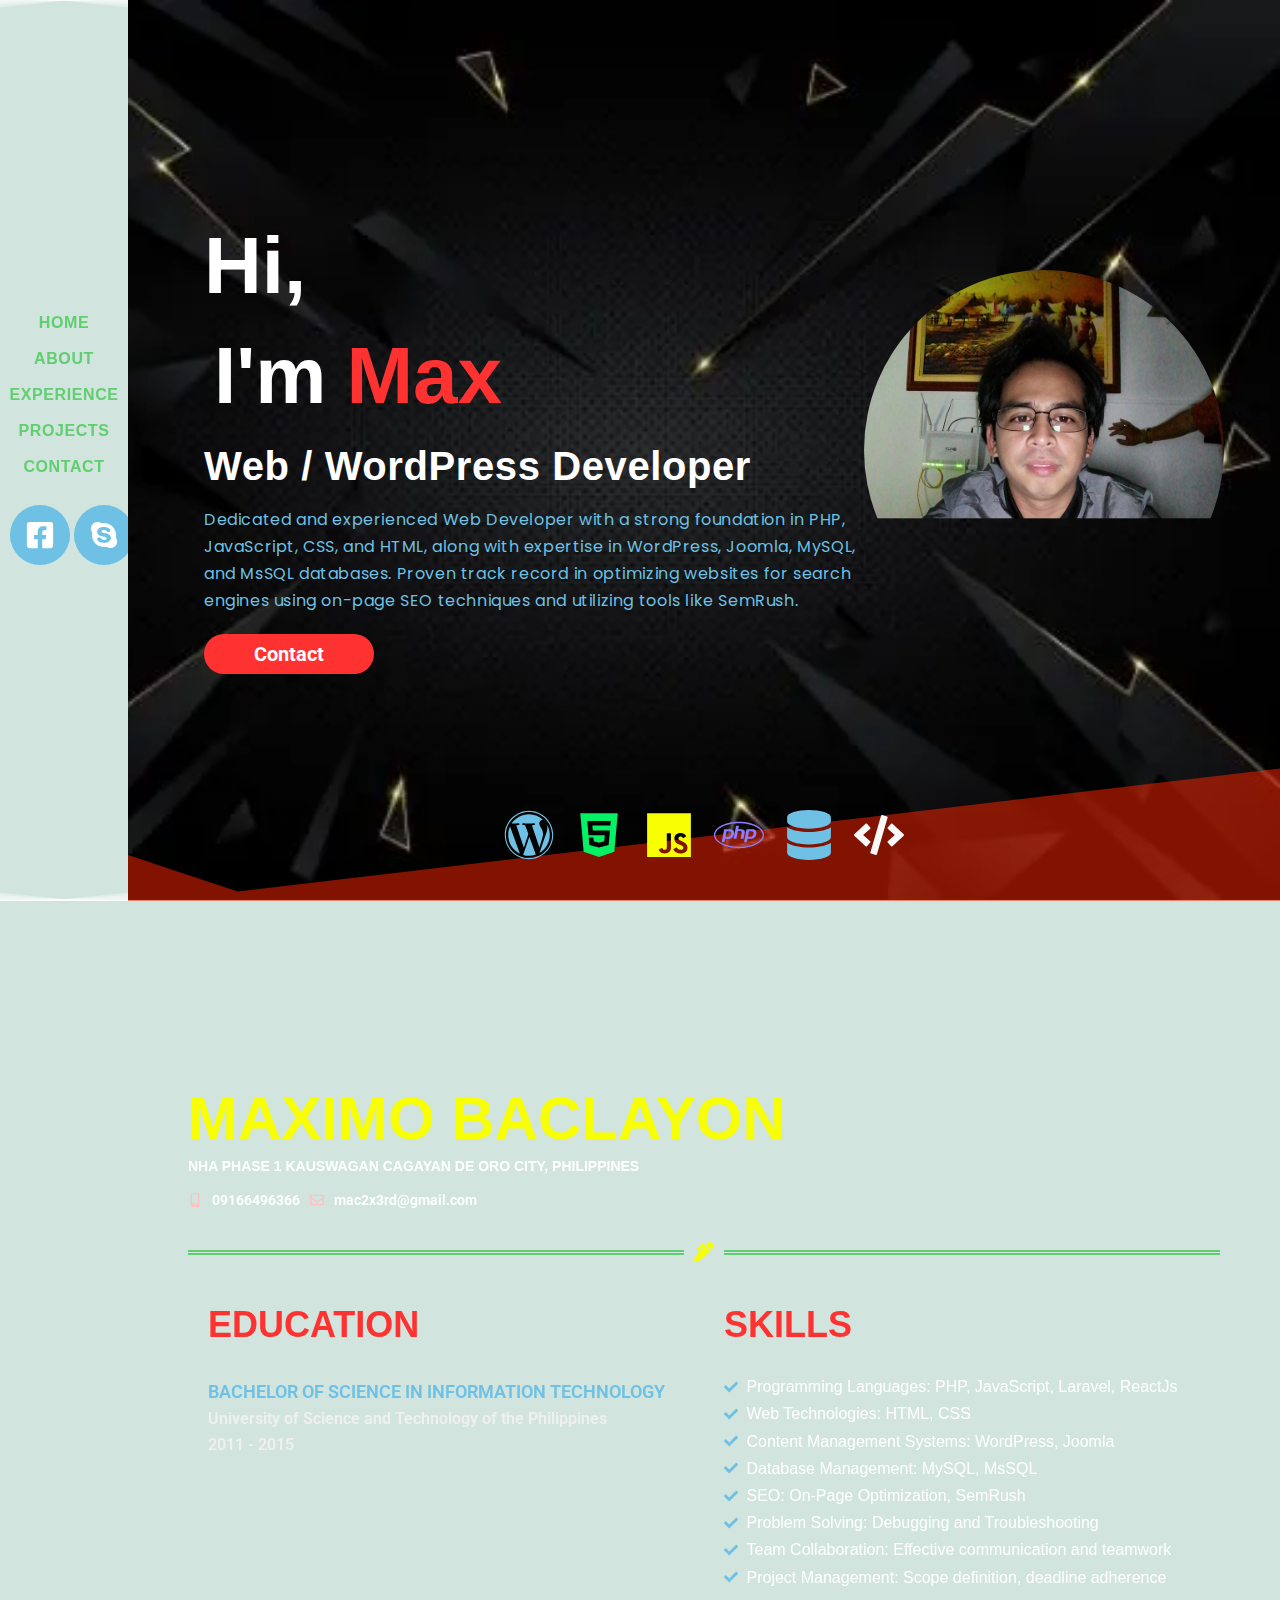
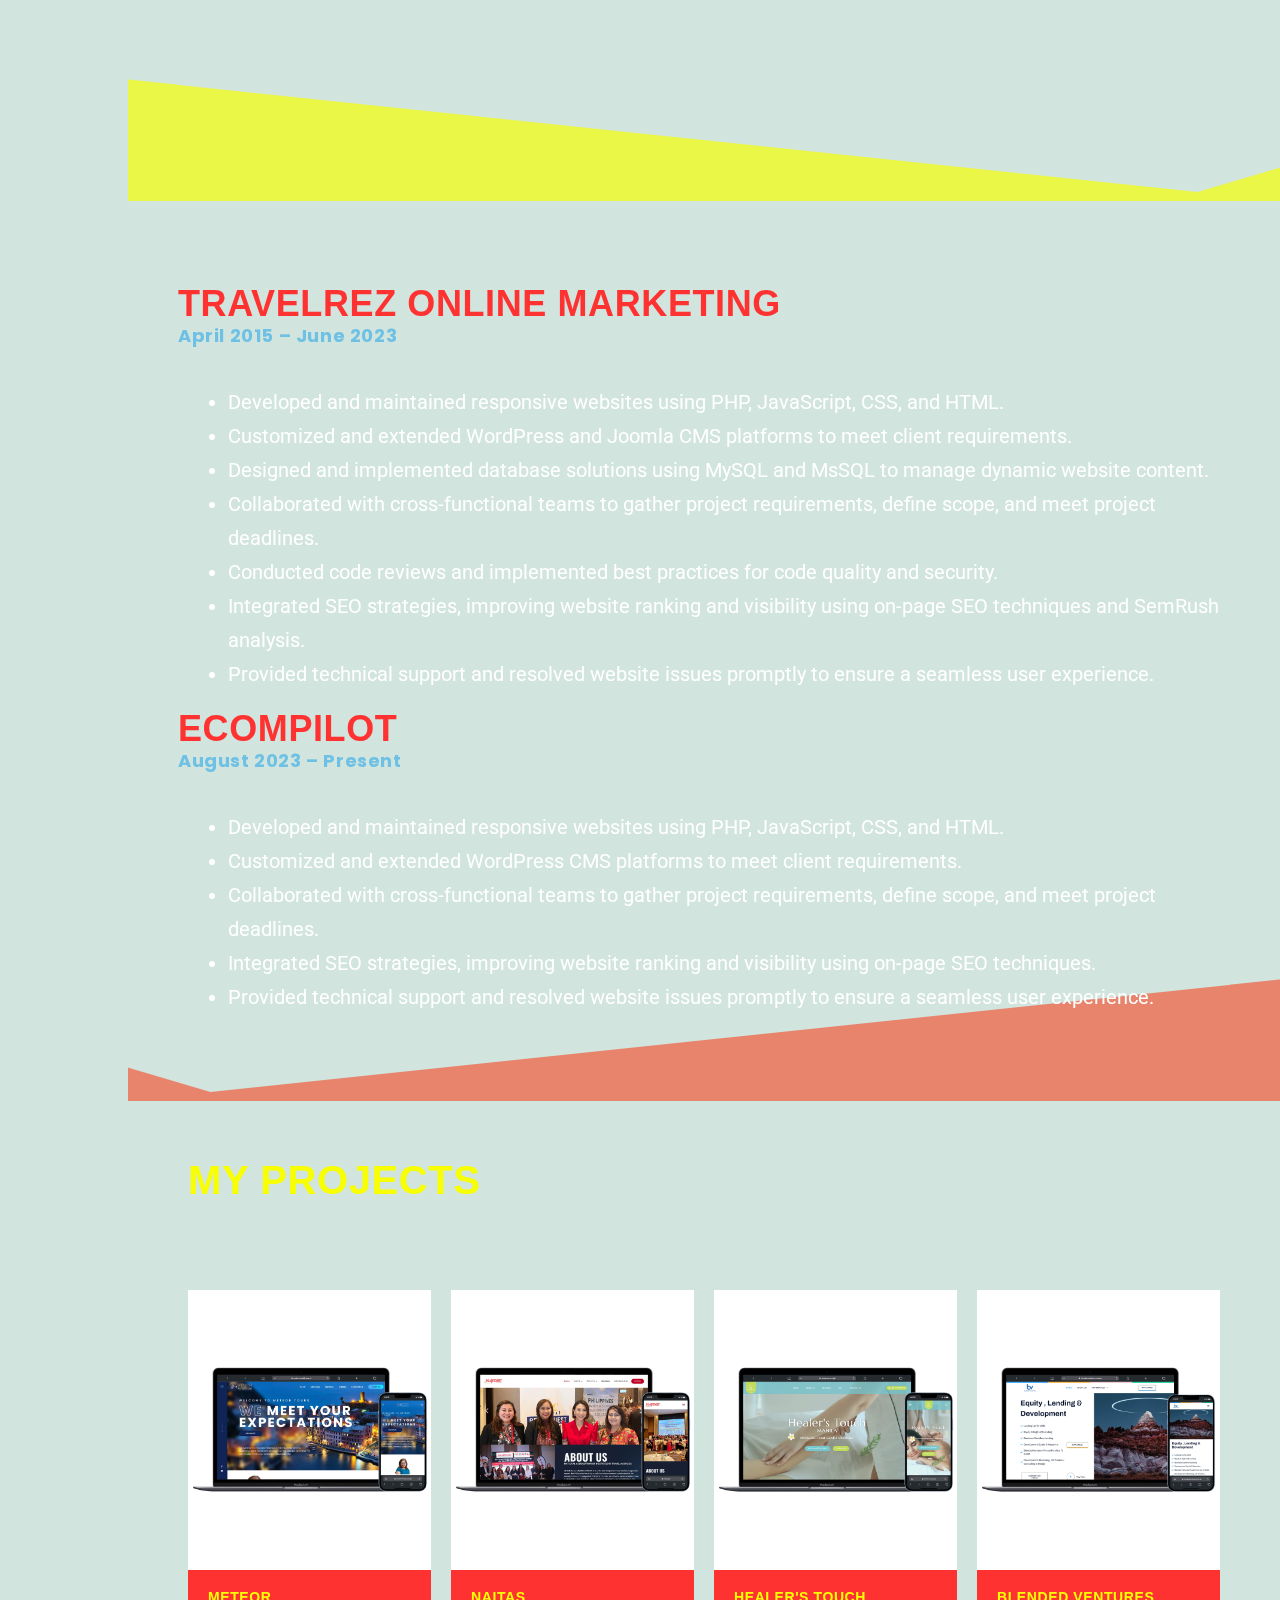
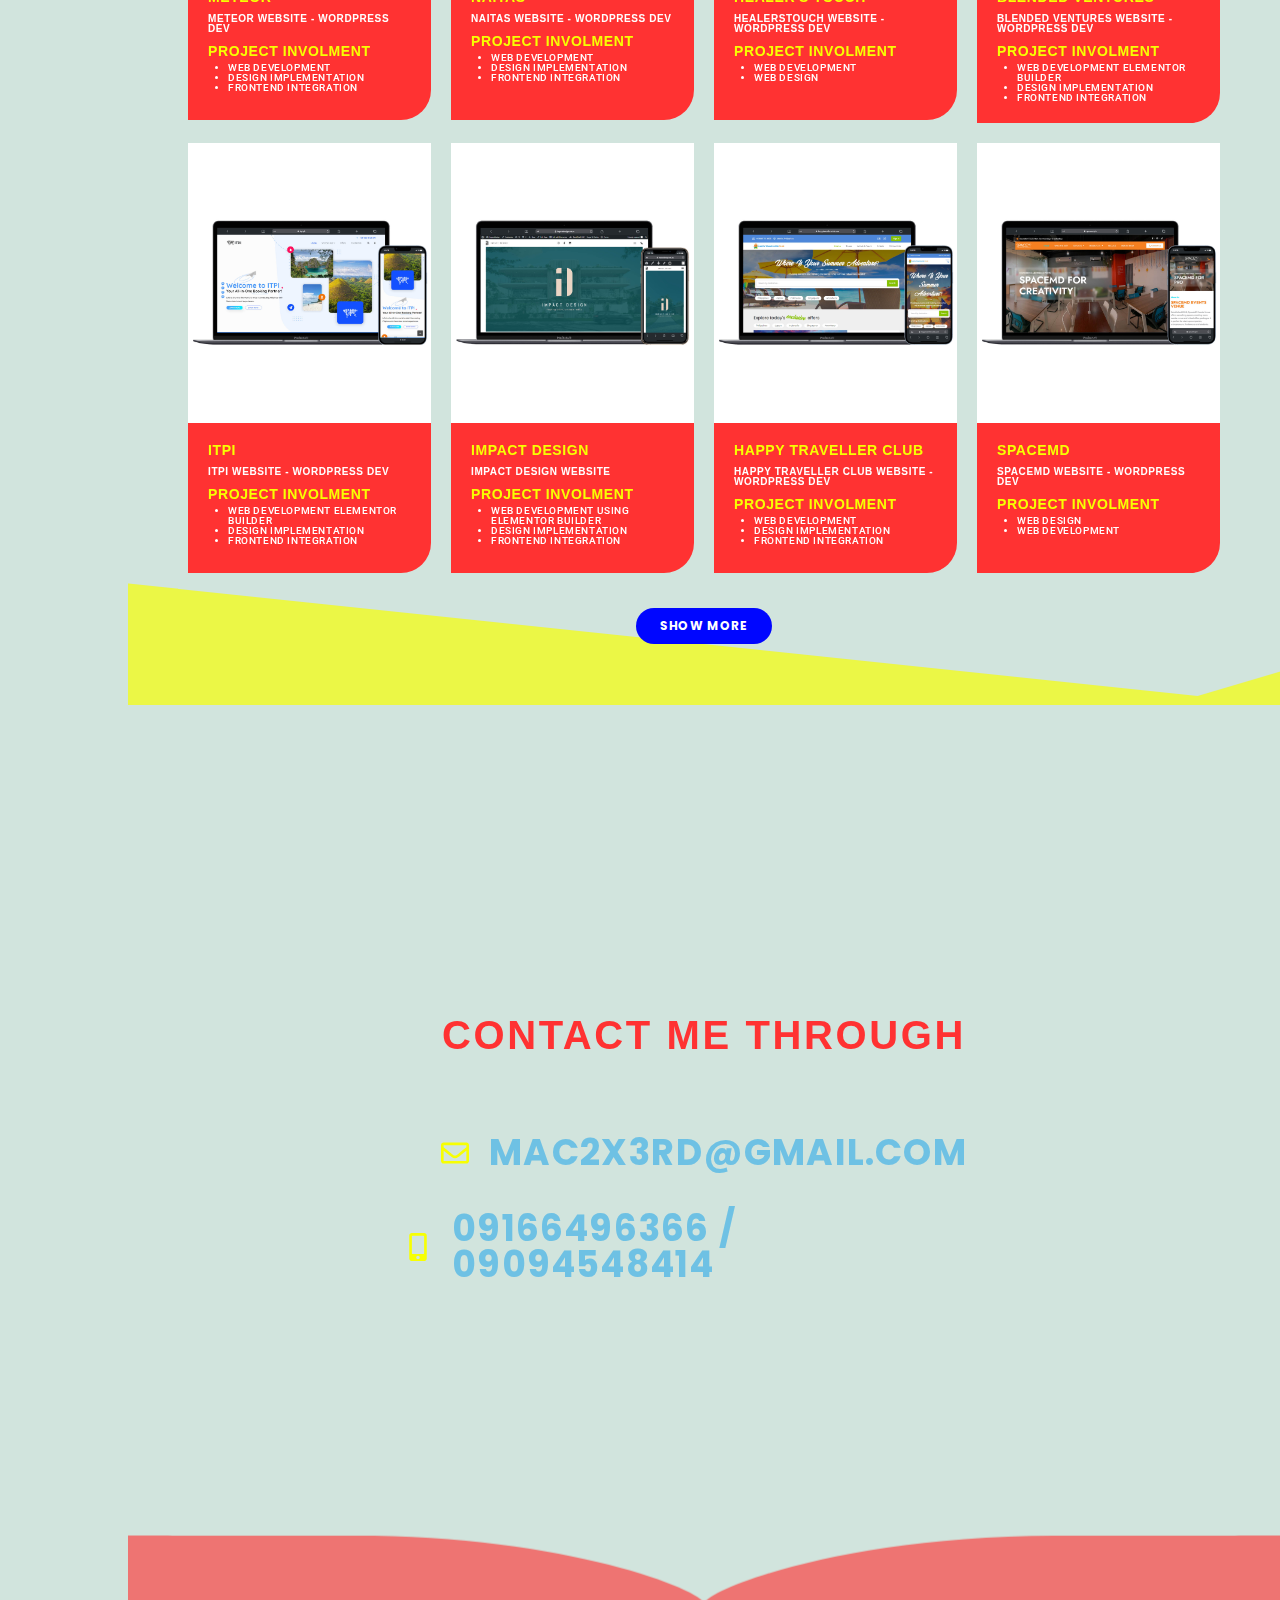
==== index.html @ f0273a4c "test1" ====
<!DOCTYPE html>
<html lang="en-US">
<head>
	<meta charset="UTF-8">
		<title>My Portfolio</title>
<meta name="robots" content="max-image-preview:large">
<link rel="alternate" type="application/rss+xml" title="My Portfolio &raquo; Feed" href="/feed/">
<link rel="alternate" type="application/rss+xml" title="My Portfolio &raquo; Comments Feed" href="/comments/feed/">
<link rel="alternate" type="application/rss+xml" title="My Portfolio &raquo; Homepage Comments Feed" href="/sample-page/feed/">
<script>
window._wpemojiSettings = {"baseUrl":"https:\/\/s.w.org\/images\/core\/emoji\/14.0.0\/72x72\/","ext":".png","svgUrl":"https:\/\/s.w.org\/images\/core\/emoji\/14.0.0\/svg\/","svgExt":".svg","source":{"concatemoji":"\/portfolio/wp-includes\/js\/wp-emoji-release.min.js?ver=6.4.3"}};
/*! This file is auto-generated */
!function(i,n){var o,s,e;function c(e){try{var t={supportTests:e,timestamp:(new Date).valueOf()};sessionStorage.setItem(o,JSON.stringify(t))}catch(e){}}function p(e,t,n){e.clearRect(0,0,e.canvas.width,e.canvas.height),e.fillText(t,0,0);var t=new Uint32Array(e.getImageData(0,0,e.canvas.width,e.canvas.height).data),r=(e.clearRect(0,0,e.canvas.width,e.canvas.height),e.fillText(n,0,0),new Uint32Array(e.getImageData(0,0,e.canvas.width,e.canvas.height).data));return t.every(function(e,t){return e===r[t]})}function u(e,t,n){switch(t){case"flag":return n(e,"🏳️‍⚧️","🏳️​⚧️")?!1:!n(e,"🇺🇳","🇺​🇳")&&!n(e,"🏴󠁧󠁢󠁥󠁮󠁧󠁿","🏴​󠁧​󠁢​󠁥​󠁮​󠁧​󠁿");case"emoji":return!n(e,"🫱🏻‍🫲🏿","🫱🏻​🫲🏿")}return!1}function f(e,t,n){var r="undefined"!=typeof WorkerGlobalScope&&self instanceof WorkerGlobalScope?new OffscreenCanvas(300,150):i.createElement("canvas"),a=r.getContext("2d",{willReadFrequently:!0}),o=(a.textBaseline="top",a.font="600 32px Arial",{});return e.forEach(function(e){o[e]=t(a,e,n)}),o}function t(e){var t=i.createElement("script");t.src=e,t.defer=!0,i.head.appendChild(t)}"undefined"!=typeof Promise&&(o="wpEmojiSettingsSupports",s=["flag","emoji"],n.supports={everything:!0,everythingExceptFlag:!0},e=new Promise(function(e){i.addEventListener("DOMContentLoaded",e,{once:!0})}),new Promise(function(t){var n=function(){try{var e=JSON.parse(sessionStorage.getItem(o));if("object"==typeof e&&"number"==typeof e.timestamp&&(new Date).valueOf()<e.timestamp+604800&&"object"==typeof e.supportTests)return e.supportTests}catch(e){}return null}();if(!n){if("undefined"!=typeof Worker&&"undefined"!=typeof OffscreenCanvas&&"undefined"!=typeof URL&&URL.createObjectURL&&"undefined"!=typeof Blob)try{var e="postMessage("+f.toString()+"("+[JSON.stringify(s),u.toString(),p.toString()].join(",")+"));",r=new Blob([e],{type:"text/javascript"}),a=new Worker(URL.createObjectURL(r),{name:"wpTestEmojiSupports"});return void(a.onmessage=function(e){c(n=e.data),a.terminate(),t(n)})}catch(e){}c(n=f(s,u,p))}t(n)}).then(function(e){for(var t in e)n.supports[t]=e[t],n.supports.everything=n.supports.everything&&n.supports[t],"flag"!==t&&(n.supports.everythingExceptFlag=n.supports.everythingExceptFlag&&n.supports[t]);n.supports.everythingExceptFlag=n.supports.everythingExceptFlag&&!n.supports.flag,n.DOMReady=!1,n.readyCallback=function(){n.DOMReady=!0}}).then(function(){return e}).then(function(){var e;n.supports.everything||(n.readyCallback(),(e=n.source||{}).concatemoji?t(e.concatemoji):e.wpemoji&&e.twemoji&&(t(e.twemoji),t(e.wpemoji)))}))}((window,document),window._wpemojiSettings);
</script>
<style id="wp-emoji-styles-inline-css">img.wp-smiley, img.emoji {
		display: inline !important;
		border: none !important;
		box-shadow: none !important;
		height: 1em !important;
		width: 1em !important;
		margin: 0 0.07em !important;
		vertical-align: -0.1em !important;
		background: none !important;
		padding: 0 !important;
	}</style>
<link rel="stylesheet" id="twenty-twenty-one-custom-color-overrides-css" href="/portfolio/wp-content/themes/twentytwentyone/assets/css/custom-color-overrides.css?ver=2.1" media="all">
<style id="classic-theme-styles-inline-css">/*! This file is auto-generated */
.wp-block-button__link{color:#fff;background-color:#32373c;border-radius:9999px;box-shadow:none;text-decoration:none;padding:calc(.667em + 2px) calc(1.333em + 2px);font-size:1.125em}.wp-block-file__button{background:#32373c;color:#fff;text-decoration:none}</style>
<style id="global-styles-inline-css">body{--wp--preset--color--black: #000000;--wp--preset--color--cyan-bluish-gray: #abb8c3;--wp--preset--color--white: #FFFFFF;--wp--preset--color--pale-pink: #f78da7;--wp--preset--color--vivid-red: #cf2e2e;--wp--preset--color--luminous-vivid-orange: #ff6900;--wp--preset--color--luminous-vivid-amber: #fcb900;--wp--preset--color--light-green-cyan: #7bdcb5;--wp--preset--color--vivid-green-cyan: #00d084;--wp--preset--color--pale-cyan-blue: #8ed1fc;--wp--preset--color--vivid-cyan-blue: #0693e3;--wp--preset--color--vivid-purple: #9b51e0;--wp--preset--color--dark-gray: #28303D;--wp--preset--color--gray: #39414D;--wp--preset--color--green: #D1E4DD;--wp--preset--color--blue: #D1DFE4;--wp--preset--color--purple: #D1D1E4;--wp--preset--color--red: #E4D1D1;--wp--preset--color--orange: #E4DAD1;--wp--preset--color--yellow: #EEEADD;--wp--preset--gradient--vivid-cyan-blue-to-vivid-purple: linear-gradient(135deg,rgba(6,147,227,1) 0%,rgb(155,81,224) 100%);--wp--preset--gradient--light-green-cyan-to-vivid-green-cyan: linear-gradient(135deg,rgb(122,220,180) 0%,rgb(0,208,130) 100%);--wp--preset--gradient--luminous-vivid-amber-to-luminous-vivid-orange: linear-gradient(135deg,rgba(252,185,0,1) 0%,rgba(255,105,0,1) 100%);--wp--preset--gradient--luminous-vivid-orange-to-vivid-red: linear-gradient(135deg,rgba(255,105,0,1) 0%,rgb(207,46,46) 100%);--wp--preset--gradient--very-light-gray-to-cyan-bluish-gray: linear-gradient(135deg,rgb(238,238,238) 0%,rgb(169,184,195) 100%);--wp--preset--gradient--cool-to-warm-spectrum: linear-gradient(135deg,rgb(74,234,220) 0%,rgb(151,120,209) 20%,rgb(207,42,186) 40%,rgb(238,44,130) 60%,rgb(251,105,98) 80%,rgb(254,248,76) 100%);--wp--preset--gradient--blush-light-purple: linear-gradient(135deg,rgb(255,206,236) 0%,rgb(152,150,240) 100%);--wp--preset--gradient--blush-bordeaux: linear-gradient(135deg,rgb(254,205,165) 0%,rgb(254,45,45) 50%,rgb(107,0,62) 100%);--wp--preset--gradient--luminous-dusk: linear-gradient(135deg,rgb(255,203,112) 0%,rgb(199,81,192) 50%,rgb(65,88,208) 100%);--wp--preset--gradient--pale-ocean: linear-gradient(135deg,rgb(255,245,203) 0%,rgb(182,227,212) 50%,rgb(51,167,181) 100%);--wp--preset--gradient--electric-grass: linear-gradient(135deg,rgb(202,248,128) 0%,rgb(113,206,126) 100%);--wp--preset--gradient--midnight: linear-gradient(135deg,rgb(2,3,129) 0%,rgb(40,116,252) 100%);--wp--preset--gradient--purple-to-yellow: linear-gradient(160deg, #D1D1E4 0%, #EEEADD 100%);--wp--preset--gradient--yellow-to-purple: linear-gradient(160deg, #EEEADD 0%, #D1D1E4 100%);--wp--preset--gradient--green-to-yellow: linear-gradient(160deg, #D1E4DD 0%, #EEEADD 100%);--wp--preset--gradient--yellow-to-green: linear-gradient(160deg, #EEEADD 0%, #D1E4DD 100%);--wp--preset--gradient--red-to-yellow: linear-gradient(160deg, #E4D1D1 0%, #EEEADD 100%);--wp--preset--gradient--yellow-to-red: linear-gradient(160deg, #EEEADD 0%, #E4D1D1 100%);--wp--preset--gradient--purple-to-red: linear-gradient(160deg, #D1D1E4 0%, #E4D1D1 100%);--wp--preset--gradient--red-to-purple: linear-gradient(160deg, #E4D1D1 0%, #D1D1E4 100%);--wp--preset--font-size--small: 18px;--wp--preset--font-size--medium: 20px;--wp--preset--font-size--large: 24px;--wp--preset--font-size--x-large: 42px;--wp--preset--font-size--extra-small: 16px;--wp--preset--font-size--normal: 20px;--wp--preset--font-size--extra-large: 40px;--wp--preset--font-size--huge: 96px;--wp--preset--font-size--gigantic: 144px;--wp--preset--spacing--20: 0.44rem;--wp--preset--spacing--30: 0.67rem;--wp--preset--spacing--40: 1rem;--wp--preset--spacing--50: 1.5rem;--wp--preset--spacing--60: 2.25rem;--wp--preset--spacing--70: 3.38rem;--wp--preset--spacing--80: 5.06rem;--wp--preset--shadow--natural: 6px 6px 9px rgba(0, 0, 0, 0.2);--wp--preset--shadow--deep: 12px 12px 50px rgba(0, 0, 0, 0.4);--wp--preset--shadow--sharp: 6px 6px 0px rgba(0, 0, 0, 0.2);--wp--preset--shadow--outlined: 6px 6px 0px -3px rgba(255, 255, 255, 1), 6px 6px rgba(0, 0, 0, 1);--wp--preset--shadow--crisp: 6px 6px 0px rgba(0, 0, 0, 1);}:where(.is-layout-flex){gap: 0.5em;}:where(.is-layout-grid){gap: 0.5em;}body .is-layout-flow > .alignleft{float: left;margin-inline-start: 0;margin-inline-end: 2em;}body .is-layout-flow > .alignright{float: right;margin-inline-start: 2em;margin-inline-end: 0;}body .is-layout-flow > .aligncenter{margin-left: auto !important;margin-right: auto !important;}body .is-layout-constrained > .alignleft{float: left;margin-inline-start: 0;margin-inline-end: 2em;}body .is-layout-constrained > .alignright{float: right;margin-inline-start: 2em;margin-inline-end: 0;}body .is-layout-constrained > .aligncenter{margin-left: auto !important;margin-right: auto !important;}body .is-layout-constrained > :where(:not(.alignleft):not(.alignright):not(.alignfull)){max-width: var(--wp--style--global--content-size);margin-left: auto !important;margin-right: auto !important;}body .is-layout-constrained > .alignwide{max-width: var(--wp--style--global--wide-size);}body .is-layout-flex{display: flex;}body .is-layout-flex{flex-wrap: wrap;align-items: center;}body .is-layout-flex > *{margin: 0;}body .is-layout-grid{display: grid;}body .is-layout-grid > *{margin: 0;}:where(.wp-block-columns.is-layout-flex){gap: 2em;}:where(.wp-block-columns.is-layout-grid){gap: 2em;}:where(.wp-block-post-template.is-layout-flex){gap: 1.25em;}:where(.wp-block-post-template.is-layout-grid){gap: 1.25em;}.has-black-color{color: var(--wp--preset--color--black) !important;}.has-cyan-bluish-gray-color{color: var(--wp--preset--color--cyan-bluish-gray) !important;}.has-white-color{color: var(--wp--preset--color--white) !important;}.has-pale-pink-color{color: var(--wp--preset--color--pale-pink) !important;}.has-vivid-red-color{color: var(--wp--preset--color--vivid-red) !important;}.has-luminous-vivid-orange-color{color: var(--wp--preset--color--luminous-vivid-orange) !important;}.has-luminous-vivid-amber-color{color: var(--wp--preset--color--luminous-vivid-amber) !important;}.has-light-green-cyan-color{color: var(--wp--preset--color--light-green-cyan) !important;}.has-vivid-green-cyan-color{color: var(--wp--preset--color--vivid-green-cyan) !important;}.has-pale-cyan-blue-color{color: var(--wp--preset--color--pale-cyan-blue) !important;}.has-vivid-cyan-blue-color{color: var(--wp--preset--color--vivid-cyan-blue) !important;}.has-vivid-purple-color{color: var(--wp--preset--color--vivid-purple) !important;}.has-black-background-color{background-color: var(--wp--preset--color--black) !important;}.has-cyan-bluish-gray-background-color{background-color: var(--wp--preset--color--cyan-bluish-gray) !important;}.has-white-background-color{background-color: var(--wp--preset--color--white) !important;}.has-pale-pink-background-color{background-color: var(--wp--preset--color--pale-pink) !important;}.has-vivid-red-background-color{background-color: var(--wp--preset--color--vivid-red) !important;}.has-luminous-vivid-orange-background-color{background-color: var(--wp--preset--color--luminous-vivid-orange) !important;}.has-luminous-vivid-amber-background-color{background-color: var(--wp--preset--color--luminous-vivid-amber) !important;}.has-light-green-cyan-background-color{background-color: var(--wp--preset--color--light-green-cyan) !important;}.has-vivid-green-cyan-background-color{background-color: var(--wp--preset--color--vivid-green-cyan) !important;}.has-pale-cyan-blue-background-color{background-color: var(--wp--preset--color--pale-cyan-blue) !important;}.has-vivid-cyan-blue-background-color{background-color: var(--wp--preset--color--vivid-cyan-blue) !important;}.has-vivid-purple-background-color{background-color: var(--wp--preset--color--vivid-purple) !important;}.has-black-border-color{border-color: var(--wp--preset--color--black) !important;}.has-cyan-bluish-gray-border-color{border-color: var(--wp--preset--color--cyan-bluish-gray) !important;}.has-white-border-color{border-color: var(--wp--preset--color--white) !important;}.has-pale-pink-border-color{border-color: var(--wp--preset--color--pale-pink) !important;}.has-vivid-red-border-color{border-color: var(--wp--preset--color--vivid-red) !important;}.has-luminous-vivid-orange-border-color{border-color: var(--wp--preset--color--luminous-vivid-orange) !important;}.has-luminous-vivid-amber-border-color{border-color: var(--wp--preset--color--luminous-vivid-amber) !important;}.has-light-green-cyan-border-color{border-color: var(--wp--preset--color--light-green-cyan) !important;}.has-vivid-green-cyan-border-color{border-color: var(--wp--preset--color--vivid-green-cyan) !important;}.has-pale-cyan-blue-border-color{border-color: var(--wp--preset--color--pale-cyan-blue) !important;}.has-vivid-cyan-blue-border-color{border-color: var(--wp--preset--color--vivid-cyan-blue) !important;}.has-vivid-purple-border-color{border-color: var(--wp--preset--color--vivid-purple) !important;}.has-vivid-cyan-blue-to-vivid-purple-gradient-background{background: var(--wp--preset--gradient--vivid-cyan-blue-to-vivid-purple) !important;}.has-light-green-cyan-to-vivid-green-cyan-gradient-background{background: var(--wp--preset--gradient--light-green-cyan-to-vivid-green-cyan) !important;}.has-luminous-vivid-amber-to-luminous-vivid-orange-gradient-background{background: var(--wp--preset--gradient--luminous-vivid-amber-to-luminous-vivid-orange) !important;}.has-luminous-vivid-orange-to-vivid-red-gradient-background{background: var(--wp--preset--gradient--luminous-vivid-orange-to-vivid-red) !important;}.has-very-light-gray-to-cyan-bluish-gray-gradient-background{background: var(--wp--preset--gradient--very-light-gray-to-cyan-bluish-gray) !important;}.has-cool-to-warm-spectrum-gradient-background{background: var(--wp--preset--gradient--cool-to-warm-spectrum) !important;}.has-blush-light-purple-gradient-background{background: var(--wp--preset--gradient--blush-light-purple) !important;}.has-blush-bordeaux-gradient-background{background: var(--wp--preset--gradient--blush-bordeaux) !important;}.has-luminous-dusk-gradient-background{background: var(--wp--preset--gradient--luminous-dusk) !important;}.has-pale-ocean-gradient-background{background: var(--wp--preset--gradient--pale-ocean) !important;}.has-electric-grass-gradient-background{background: var(--wp--preset--gradient--electric-grass) !important;}.has-midnight-gradient-background{background: var(--wp--preset--gradient--midnight) !important;}.has-small-font-size{font-size: var(--wp--preset--font-size--small) !important;}.has-medium-font-size{font-size: var(--wp--preset--font-size--medium) !important;}.has-large-font-size{font-size: var(--wp--preset--font-size--large) !important;}.has-x-large-font-size{font-size: var(--wp--preset--font-size--x-large) !important;}
.wp-block-navigation a:where(:not(.wp-element-button)){color: inherit;}
:where(.wp-block-post-template.is-layout-flex){gap: 1.25em;}:where(.wp-block-post-template.is-layout-grid){gap: 1.25em;}
:where(.wp-block-columns.is-layout-flex){gap: 2em;}:where(.wp-block-columns.is-layout-grid){gap: 2em;}
.wp-block-pullquote{font-size: 1.5em;line-height: 1.6;}</style>
<link rel="stylesheet" id="twenty-twenty-one-style-css" href="/portfolio/wp-content/themes/twentytwentyone/style.css?ver=2.1" media="all">
<link rel="stylesheet" id="twenty-twenty-one-print-style-css" href="/portfolio/wp-content/themes/twentytwentyone/assets/css/print.css?ver=2.1" media="print">
<link rel="stylesheet" id="elementor-frontend-css" href="/portfolio/wp-content/plugins/elementor/assets/css/frontend-lite.min.css?ver=3.18.3" media="all">
<link rel="stylesheet" id="swiper-css" href="/portfolio/wp-content/plugins/elementor/assets/lib/swiper/v8/css/swiper.min.css?ver=8.4.5" media="all">
<link rel="stylesheet" id="elementor-post-7-css" href="/portfolio/wp-content/uploads/elementor/css/post-7.css?ver=1705901381" media="all">
<link rel="stylesheet" id="elementor-pro-css" href="/portfolio/wp-content/plugins/elementor-pro/assets/css/frontend-lite.min.css?ver=3.17.1" media="all">
<link rel="stylesheet" id="elementor-global-css" href="/portfolio/wp-content/uploads/elementor/css/global.css?ver=1705911076" media="all">
<link rel="stylesheet" id="elementor-post-2-css" href="/portfolio/wp-content/uploads/elementor/css/post-2.css?ver=1710572840" media="all">
<link rel="stylesheet" id="eael-general-css" href="/portfolio/wp-content/plugins/essential-addons-for-elementor-lite/assets/front-end/css/view/general.min.css?ver=5.9.7" media="all">
<link rel="stylesheet" id="google-fonts-1-css" href="https://fonts.googleapis.com/css?family=Roboto%3A100%2C100italic%2C200%2C200italic%2C300%2C300italic%2C400%2C400italic%2C500%2C500italic%2C600%2C600italic%2C700%2C700italic%2C800%2C800italic%2C900%2C900italic%7CRoboto+Slab%3A100%2C100italic%2C200%2C200italic%2C300%2C300italic%2C400%2C400italic%2C500%2C500italic%2C600%2C600italic%2C700%2C700italic%2C800%2C800italic%2C900%2C900italic%7CInter%3A100%2C100italic%2C200%2C200italic%2C300%2C300italic%2C400%2C400italic%2C500%2C500italic%2C600%2C600italic%2C700%2C700italic%2C800%2C800italic%2C900%2C900italic%7CPoppins%3A100%2C100italic%2C200%2C200italic%2C300%2C300italic%2C400%2C400italic%2C500%2C500italic%2C600%2C600italic%2C700%2C700italic%2C800%2C800italic%2C900%2C900italic&#038;display=swap&#038;ver=6.4.3" media="all">
<link rel="preconnect" href="https://fonts.gstatic.com/" crossorigin>
<script src="/portfolio/wp-includes/js/jquery/jquery.min.js?ver=3.7.1" id="jquery-core-js"></script>
<script src="/portfolio/wp-includes/js/jquery/jquery-migrate.min.js?ver=3.4.1" id="jquery-migrate-js"></script>
<link rel="https://api.w.org/" href="/wp-json/">
<link rel="alternate" type="application/json" href="/wp-json/wp/v2/pages/2">
<link rel="EditURI" type="application/rsd+xml" title="RSD" href="/xmlrpc.php?rsd">
<meta name="generator" content="WordPress 6.4.3">
<link rel="canonical" href="/">
<link rel="shortlink" href="/">
<link rel="alternate" type="application/json+oembed" href="/wp-json/oembed/1.0/embed?url=%2F">
<link rel="alternate" type="text/xml+oembed" href="/wp-json/oembed/1.0/embed?url=%2F#038;format=xml">
<link rel="pingback" href="/xmlrpc.php">
<meta name="generator" content="Elementor 3.18.3; features: e_dom_optimization, e_optimized_assets_loading, e_optimized_css_loading, e_font_icon_svg, additional_custom_breakpoints, block_editor_assets_optimize, e_image_loading_optimization; settings: css_print_method-external, google_font-enabled, font_display-swap">
	<meta name="viewport" content="width=device-width, initial-scale=1.0, viewport-fit=cover">
</head>
<body class="home page-template page-template-elementor_canvas page page-id-2 wp-embed-responsive is-light-theme no-js singular elementor-default elementor-template-canvas elementor-kit-7 elementor-page elementor-page-2">
			<div data-elementor-type="wp-page" data-elementor-id="2" class="elementor elementor-2" data-elementor-post-type="page">
							<div class="elementor-element elementor-element-95dad53 e-con-full e-flex e-con e-parent" data-id="95dad53" data-element_type="container" data-settings="{&quot;content_width&quot;:&quot;full&quot;,&quot;background_background&quot;:&quot;classic&quot;}" data-core-v316-plus="true">
		<div class="elementor-element elementor-element-a45e788 e-con-full e-flex e-con e-child" data-id="a45e788" data-element_type="container" data-settings="{&quot;content_width&quot;:&quot;full&quot;,&quot;background_background&quot;:&quot;gradient&quot;,&quot;position&quot;:&quot;fixed&quot;,&quot;shape_divider_top&quot;:&quot;opacity-fan&quot;,&quot;shape_divider_bottom&quot;:&quot;opacity-fan&quot;}">
				<div class="elementor-shape elementor-shape-top" data-negative="false">
			<svg xmlns="http://www.w3.org/2000/svg" viewbox="0 0 283.5 19.6" preserveaspectratio="none">
	<path class="elementor-shape-fill" style="opacity:0.33" d="M0 0L0 18.8 141.8 4.1 283.5 18.8 283.5 0z"></path>
	<path class="elementor-shape-fill" style="opacity:0.33" d="M0 0L0 12.6 141.8 4 283.5 12.6 283.5 0z"></path>
	<path class="elementor-shape-fill" style="opacity:0.33" d="M0 0L0 6.4 141.8 4 283.5 6.4 283.5 0z"></path>
	<path class="elementor-shape-fill" d="M0 0L0 1.2 141.8 4 283.5 1.2 283.5 0z"></path>
</svg>		</div>
				<div class="elementor-shape elementor-shape-bottom" data-negative="false">
			<svg xmlns="http://www.w3.org/2000/svg" viewbox="0 0 283.5 19.6" preserveaspectratio="none">
	<path class="elementor-shape-fill" style="opacity:0.33" d="M0 0L0 18.8 141.8 4.1 283.5 18.8 283.5 0z"></path>
	<path class="elementor-shape-fill" style="opacity:0.33" d="M0 0L0 12.6 141.8 4 283.5 12.6 283.5 0z"></path>
	<path class="elementor-shape-fill" style="opacity:0.33" d="M0 0L0 6.4 141.8 4 283.5 6.4 283.5 0z"></path>
	<path class="elementor-shape-fill" d="M0 0L0 1.2 141.8 4 283.5 1.2 283.5 0z"></path>
</svg>		</div>
		<div class="elementor-element elementor-element-e374dd5 e-flex e-con-boxed e-con e-child" data-id="e374dd5" data-element_type="container" data-settings="{&quot;content_width&quot;:&quot;boxed&quot;}">
					<div class="e-con-inner">
		<div class="elementor-element elementor-element-9988610 e-flex e-con-boxed e-con e-child" data-id="9988610" data-element_type="container" data-settings="{&quot;content_width&quot;:&quot;boxed&quot;}">
					<div class="e-con-inner">
				<div class="elementor-element elementor-element-146cdd7 elementor-widget elementor-widget-heading" data-id="146cdd7" data-element_type="widget" data-widget_type="heading.default">
				<div class="elementor-widget-container">
			<style>/*! elementor - v3.18.0 - 20-12-2023 */
.elementor-heading-title{padding:0;margin:0;line-height:1}.elementor-widget-heading .elementor-heading-title[class*=elementor-size-]>a{color:inherit;font-size:inherit;line-height:inherit}.elementor-widget-heading .elementor-heading-title.elementor-size-small{font-size:15px}.elementor-widget-heading .elementor-heading-title.elementor-size-medium{font-size:19px}.elementor-widget-heading .elementor-heading-title.elementor-size-large{font-size:29px}.elementor-widget-heading .elementor-heading-title.elementor-size-xl{font-size:39px}.elementor-widget-heading .elementor-heading-title.elementor-size-xxl{font-size:59px}</style>
<h2 class="elementor-heading-title elementor-size-default"><a href="#home">Home</a></h2>		</div>
				</div>
				<div class="elementor-element elementor-element-99ca439 elementor-widget elementor-widget-heading" data-id="99ca439" data-element_type="widget" data-widget_type="heading.default">
				<div class="elementor-widget-container">
			<h2 class="elementor-heading-title elementor-size-default"><a href="#about">About</a></h2>		</div>
				</div>
				<div class="elementor-element elementor-element-1981456 elementor-widget elementor-widget-heading" data-id="1981456" data-element_type="widget" data-widget_type="heading.default">
				<div class="elementor-widget-container">
			<h2 class="elementor-heading-title elementor-size-default"><a href="#experience">Experience</a></h2>		</div>
				</div>
				<div class="elementor-element elementor-element-20dfcf9 elementor-widget elementor-widget-heading" data-id="20dfcf9" data-element_type="widget" data-widget_type="heading.default">
				<div class="elementor-widget-container">
			<h2 class="elementor-heading-title elementor-size-default"><a href="#projects">Projects</a></h2>		</div>
				</div>
				<div class="elementor-element elementor-element-c1c0749 elementor-widget elementor-widget-heading" data-id="c1c0749" data-element_type="widget" data-widget_type="heading.default">
				<div class="elementor-widget-container">
			<h2 class="elementor-heading-title elementor-size-default"><a href="#contact">Contact</a></h2>		</div>
				</div>
					</div>
				</div>
		<div class="elementor-element elementor-element-062728b e-flex e-con-boxed e-con e-child" data-id="062728b" data-element_type="container" data-settings="{&quot;content_width&quot;:&quot;boxed&quot;}">
					<div class="e-con-inner">
				<div class="elementor-element elementor-element-5add57a elementor-view-stacked elementor-shape-circle elementor-widget elementor-widget-icon" data-id="5add57a" data-element_type="widget" data-widget_type="icon.default">
				<div class="elementor-widget-container">
					<div class="elementor-icon-wrapper">
			<a class="elementor-icon" href="https://www.facebook.com/mac2x3rd" target="_blank">
			<svg aria-hidden="true" class="e-font-icon-svg e-fab-facebook-square" viewbox="0 0 448 512" xmlns="http://www.w3.org/2000/svg"><path d="M400 32H48A48 48 0 0 0 0 80v352a48 48 0 0 0 48 48h137.25V327.69h-63V256h63v-54.64c0-62.15 37-96.48 93.67-96.48 27.14 0 55.52 4.84 55.52 4.84v61h-31.27c-30.81 0-40.42 19.12-40.42 38.73V256h68.78l-11 71.69h-57.78V480H400a48 48 0 0 0 48-48V80a48 48 0 0 0-48-48z"></path></svg>			</a>
		</div>
				</div>
				</div>
				<div class="elementor-element elementor-element-b06e9a7 elementor-view-stacked elementor-shape-circle elementor-widget elementor-widget-icon" data-id="b06e9a7" data-element_type="widget" data-widget_type="icon.default">
				<div class="elementor-widget-container">
					<div class="elementor-icon-wrapper">
			<a class="elementor-icon" href="https://join.skype.com/invite/yXSuDPi0h4oe">
			<svg aria-hidden="true" class="e-font-icon-svg e-fab-skype" viewbox="0 0 448 512" xmlns="http://www.w3.org/2000/svg"><path d="M424.7 299.8c2.9-14 4.7-28.9 4.7-43.8 0-113.5-91.9-205.3-205.3-205.3-14.9 0-29.7 1.7-43.8 4.7C161.3 40.7 137.7 32 112 32 50.2 32 0 82.2 0 144c0 25.7 8.7 49.3 23.3 68.2-2.9 14-4.7 28.9-4.7 43.8 0 113.5 91.9 205.3 205.3 205.3 14.9 0 29.7-1.7 43.8-4.7 19 14.6 42.6 23.3 68.2 23.3 61.8 0 112-50.2 112-112 .1-25.6-8.6-49.2-23.2-68.1zm-194.6 91.5c-65.6 0-120.5-29.2-120.5-65 0-16 9-30.6 29.5-30.6 31.2 0 34.1 44.9 88.1 44.9 25.7 0 42.3-11.4 42.3-26.3 0-18.7-16-21.6-42-28-62.5-15.4-117.8-22-117.8-87.2 0-59.2 58.6-81.1 109.1-81.1 55.1 0 110.8 21.9 110.8 55.4 0 16.9-11.4 31.8-30.3 31.8-28.3 0-29.2-33.5-75-33.5-25.7 0-42 7-42 22.5 0 19.8 20.8 21.8 69.1 33 41.4 9.3 90.7 26.8 90.7 77.6 0 59.1-57.1 86.5-112 86.5z"></path></svg>			</a>
		</div>
				</div>
				</div>
					</div>
				</div>
					</div>
				</div>
				</div>
		<div class="elementor-element elementor-element-e2e1529 e-con-full e-flex e-con e-child" data-id="e2e1529" data-element_type="container" data-settings="{&quot;content_width&quot;:&quot;full&quot;,&quot;background_background&quot;:&quot;classic&quot;,&quot;position&quot;:&quot;absolute&quot;}">
		<div class="elementor-element elementor-element-2ac7734 e-flex e-con-boxed e-con e-child" data-id="2ac7734" data-element_type="container" id="home" data-settings="{&quot;shape_divider_bottom&quot;:&quot;triangle-asymmetrical&quot;,&quot;shape_divider_bottom_negative&quot;:&quot;yes&quot;,&quot;content_width&quot;:&quot;boxed&quot;}">
					<div class="e-con-inner">
				<div class="elementor-shape elementor-shape-bottom" data-negative="true">
			<svg xmlns="http://www.w3.org/2000/svg" viewbox="0 0 1000 100" preserveaspectratio="none">
	<path class="elementor-shape-fill" d="M737.9,94.7L0,0v100h1000V0L737.9,94.7z"></path>
</svg>		</div>
		<div class="elementor-element elementor-element-c7d2c02 e-con-full e-flex e-con e-child" data-id="c7d2c02" data-element_type="container" data-settings="{&quot;content_width&quot;:&quot;full&quot;}">
		<div class="elementor-element elementor-element-da37c75 e-con-full e-flex e-con e-child" data-id="da37c75" data-element_type="container" data-settings="{&quot;content_width&quot;:&quot;full&quot;}">
		<div class="elementor-element elementor-element-5d89115 e-con-full e-flex e-con e-child" data-id="5d89115" data-element_type="container" data-settings="{&quot;content_width&quot;:&quot;full&quot;}">
				<div class="elementor-element elementor-element-aa93962 elementor-widget elementor-widget-heading" data-id="aa93962" data-element_type="widget" data-widget_type="heading.default">
				<div class="elementor-widget-container">
			<h2 class="elementor-heading-title elementor-size-default">Hi,</h2>		</div>
				</div>
		<div class="elementor-element elementor-element-0f578cf e-flex e-con-boxed e-con e-child" data-id="0f578cf" data-element_type="container" data-settings="{&quot;content_width&quot;:&quot;boxed&quot;}">
					<div class="e-con-inner">
				<div class="elementor-element elementor-element-dd81c6e elementor-widget elementor-widget-heading" data-id="dd81c6e" data-element_type="widget" data-widget_type="heading.default">
				<div class="elementor-widget-container">
			<h2 class="elementor-heading-title elementor-size-default">I'm</h2>		</div>
				</div>
				<div class="elementor-element elementor-element-e82c21e elementor-widget elementor-widget-heading" data-id="e82c21e" data-element_type="widget" data-widget_type="heading.default">
				<div class="elementor-widget-container">
			<h2 class="elementor-heading-title elementor-size-default">Max</h2>		</div>
				</div>
					</div>
				</div>
				<div class="elementor-element elementor-element-50636d3 elementor-widget elementor-widget-heading" data-id="50636d3" data-element_type="widget" data-widget_type="heading.default">
				<div class="elementor-widget-container">
			<h2 class="elementor-heading-title elementor-size-default">Web / WordPress Developer</h2>		</div>
				</div>
				<div class="elementor-element elementor-element-4aadbef elementor-widget elementor-widget-text-editor" data-id="4aadbef" data-element_type="widget" data-widget_type="text-editor.default">
				<div class="elementor-widget-container">
			<style>/*! elementor - v3.18.0 - 20-12-2023 */
.elementor-widget-text-editor.elementor-drop-cap-view-stacked .elementor-drop-cap{background-color:#69727d;color:#fff}.elementor-widget-text-editor.elementor-drop-cap-view-framed .elementor-drop-cap{color:#69727d;border:3px solid;background-color:transparent}.elementor-widget-text-editor:not(.elementor-drop-cap-view-default) .elementor-drop-cap{margin-top:8px}.elementor-widget-text-editor:not(.elementor-drop-cap-view-default) .elementor-drop-cap-letter{width:1em;height:1em}.elementor-widget-text-editor .elementor-drop-cap{float:left;text-align:center;line-height:1;font-size:50px}.elementor-widget-text-editor .elementor-drop-cap-letter{display:inline-block}</style>				<p><span class="pg1span pg1text001">Dedicated</span> <span class="pg1span pg1text001">and</span> <span class="pg1span pg1text001">experienced</span> <span class="pg1span pg1text001">Web</span> <span class="pg1span pg1text001">Developer</span> <span class="pg1span pg1text001">with</span> <span class="pg1span pg1text001">a</span> <span class="pg1span pg1text001">strong</span> <span class="pg1span pg1text001">foundation</span> <span class="pg1span pg1text001">in</span> <span class="pg1span pg1text001">PHP,</span> </p>
<p><span class="pg1span pg1text001">JavaScript,</span> <span class="pg1span pg1text001">CSS,</span> <span class="pg1span pg1text001">and</span> <span class="pg1span pg1text001">HTML,</span> <span class="pg1span pg1text001">along</span> <span class="pg1span pg1text001">with</span> <span class="pg1span pg1text001">expertise</span> <span class="pg1span pg1text001">in</span> <span class="pg1span pg1text001">WordPress,</span> <span class="pg1span pg1text001">Joomla,</span> <span class="pg1span pg1text001">MySQL,</span> </p>
<p><span class="pg1span pg1text001">and</span> <span class="pg1span pg1text001">MsSQL</span> <span class="pg1span pg1text001">databases.</span> <span class="pg1span pg1text001">Proven</span> <span class="pg1span pg1text001">track</span> <span class="pg1span pg1text001">record</span> <span class="pg1span pg1text001">in</span> <span class="pg1span pg1text001">optimizing</span> <span class="pg1span pg1text001">websites</span> <span class="pg1span pg1text001">for</span> <span class="pg1span pg1text001">search</span> </p>
<p><span class="pg1span pg1text001">engines</span> <span class="pg1span pg1text001">using</span> <span class="pg1span pg1text001">on-page</span> <span class="pg1span pg1text001">SEO</span> <span class="pg1span pg1text001">techniques</span> <span class="pg1span pg1text001">and</span> <span class="pg1span pg1text001">utilizing</span> <span class="pg1span pg1text001">tools</span> <span class="pg1span pg1text001">like</span> <span class="pg1span pg1text001">SemRush.</span></p>						</div>
				</div>
				<div class="elementor-element elementor-element-85dc7eb elementor-widget elementor-widget-button" data-id="85dc7eb" data-element_type="widget" data-widget_type="button.default">
				<div class="elementor-widget-container">
					<div class="elementor-button-wrapper">
			<a class="elementor-button elementor-button-link elementor-size-sm" href="#contact">
						<span class="elementor-button-content-wrapper">
						<span class="elementor-button-text">Contact</span>
		</span>
					</a>
		</div>
				</div>
				</div>
				</div>
				</div>
		<div class="elementor-element elementor-element-662ef99 e-con-full e-flex e-con e-child" data-id="662ef99" data-element_type="container" data-settings="{&quot;content_width&quot;:&quot;full&quot;}">
				<div class="elementor-element elementor-element-409755b elementor-widget elementor-widget-image" data-id="409755b" data-element_type="widget" data-widget_type="image.default">
				<div class="elementor-widget-container">
			<style>/*! elementor - v3.18.0 - 20-12-2023 */
.elementor-widget-image{text-align:center}.elementor-widget-image a{display:inline-block}.elementor-widget-image a img[src$=".svg"]{width:48px}.elementor-widget-image img{vertical-align:middle;display:inline-block}</style>												<img fetchpriority="high" decoding="async" width="750" height="1000" src="/portfolio/wp-content/uploads/2024/01/IMG_20190816_150246.jpg" class="attachment-large size-large wp-image-11" alt="" style="width:100%;height:133.33%;max-width:3456px">															</div>
				</div>
				</div>
				</div>
		<div class="elementor-element elementor-element-f8d6ceb e-con-full e-flex e-con e-child" data-id="f8d6ceb" data-element_type="container" data-settings="{&quot;content_width&quot;:&quot;full&quot;,&quot;position&quot;:&quot;absolute&quot;}">
		<div class="elementor-element elementor-element-0837ad9 e-flex e-con-boxed e-con e-child" data-id="0837ad9" data-element_type="container" data-settings="{&quot;content_width&quot;:&quot;boxed&quot;}">
					<div class="e-con-inner">
				<div class="elementor-element elementor-element-8c94d1b elementor-view-default elementor-widget elementor-widget-icon" data-id="8c94d1b" data-element_type="widget" data-widget_type="icon.default">
				<div class="elementor-widget-container">
					<div class="elementor-icon-wrapper">
			<div class="elementor-icon">
			<svg aria-hidden="true" class="e-font-icon-svg e-fab-wordpress" viewbox="0 0 512 512" xmlns="http://www.w3.org/2000/svg"><path d="M61.7 169.4l101.5 278C92.2 413 43.3 340.2 43.3 256c0-30.9 6.6-60.1 18.4-86.6zm337.9 75.9c0-26.3-9.4-44.5-17.5-58.7-10.8-17.5-20.9-32.4-20.9-49.9 0-19.6 14.8-37.8 35.7-37.8.9 0 1.8.1 2.8.2-37.9-34.7-88.3-55.9-143.7-55.9-74.3 0-139.7 38.1-177.8 95.9 5 .2 9.7.3 13.7.3 22.2 0 56.7-2.7 56.7-2.7 11.5-.7 12.8 16.2 1.4 17.5 0 0-11.5 1.3-24.3 2l77.5 230.4L249.8 247l-33.1-90.8c-11.5-.7-22.3-2-22.3-2-11.5-.7-10.1-18.2 1.3-17.5 0 0 35.1 2.7 56 2.7 22.2 0 56.7-2.7 56.7-2.7 11.5-.7 12.8 16.2 1.4 17.5 0 0-11.5 1.3-24.3 2l76.9 228.7 21.2-70.9c9-29.4 16-50.5 16-68.7zm-139.9 29.3l-63.8 185.5c19.1 5.6 39.2 8.7 60.1 8.7 24.8 0 48.5-4.3 70.6-12.1-.6-.9-1.1-1.9-1.5-2.9l-65.4-179.2zm183-120.7c.9 6.8 1.4 14 1.4 21.9 0 21.6-4 45.8-16.2 76.2l-65 187.9C426.2 403 468.7 334.5 468.7 256c0-37-9.4-71.8-26-102.1zM504 256c0 136.8-111.3 248-248 248C119.2 504 8 392.7 8 256 8 119.2 119.2 8 256 8c136.7 0 248 111.2 248 248zm-11.4 0c0-130.5-106.2-236.6-236.6-236.6C125.5 19.4 19.4 125.5 19.4 256S125.6 492.6 256 492.6c130.5 0 236.6-106.1 236.6-236.6z"></path></svg>			</div>
		</div>
				</div>
				</div>
				<div class="elementor-element elementor-element-2f86977 elementor-view-default elementor-widget elementor-widget-icon" data-id="2f86977" data-element_type="widget" data-widget_type="icon.default">
				<div class="elementor-widget-container">
					<div class="elementor-icon-wrapper">
			<div class="elementor-icon">
			<svg aria-hidden="true" class="e-font-icon-svg e-fab-html5" viewbox="0 0 384 512" xmlns="http://www.w3.org/2000/svg"><path d="M0 32l34.9 395.8L191.5 480l157.6-52.2L384 32H0zm308.2 127.9H124.4l4.1 49.4h175.6l-13.6 148.4-97.9 27v.3h-1.1l-98.7-27.3-6-75.8h47.7L138 320l53.5 14.5 53.7-14.5 6-62.2H84.3L71.5 112.2h241.1l-4.4 47.7z"></path></svg>			</div>
		</div>
				</div>
				</div>
				<div class="elementor-element elementor-element-d5366d7 elementor-view-default elementor-widget elementor-widget-icon" data-id="d5366d7" data-element_type="widget" data-widget_type="icon.default">
				<div class="elementor-widget-container">
					<div class="elementor-icon-wrapper">
			<div class="elementor-icon">
			<svg aria-hidden="true" class="e-font-icon-svg e-fab-js" viewbox="0 0 448 512" xmlns="http://www.w3.org/2000/svg"><path d="M0 32v448h448V32H0zm243.8 349.4c0 43.6-25.6 63.5-62.9 63.5-33.7 0-53.2-17.4-63.2-38.5l34.3-20.7c6.6 11.7 12.6 21.6 27.1 21.6 13.8 0 22.6-5.4 22.6-26.5V237.7h42.1v143.7zm99.6 63.5c-39.1 0-64.4-18.6-76.7-43l34.3-19.8c9 14.7 20.8 25.6 41.5 25.6 17.4 0 28.6-8.7 28.6-20.8 0-14.4-11.4-19.5-30.7-28l-10.5-4.5c-30.4-12.9-50.5-29.2-50.5-63.5 0-31.6 24.1-55.6 61.6-55.6 26.8 0 46 9.3 59.8 33.7L368 290c-7.2-12.9-15-18-27.1-18-12.3 0-20.1 7.8-20.1 18 0 12.6 7.8 17.7 25.9 25.6l10.5 4.5c35.8 15.3 55.9 31 55.9 66.2 0 37.8-29.8 58.6-69.7 58.6z"></path></svg>			</div>
		</div>
				</div>
				</div>
				<div class="elementor-element elementor-element-c16ed4d elementor-view-default elementor-widget elementor-widget-icon" data-id="c16ed4d" data-element_type="widget" data-widget_type="icon.default">
				<div class="elementor-widget-container">
					<div class="elementor-icon-wrapper">
			<div class="elementor-icon">
			<svg aria-hidden="true" class="e-font-icon-svg e-fab-php" viewbox="0 0 640 512" xmlns="http://www.w3.org/2000/svg"><path d="M320 104.5c171.4 0 303.2 72.2 303.2 151.5S491.3 407.5 320 407.5c-171.4 0-303.2-72.2-303.2-151.5S148.7 104.5 320 104.5m0-16.8C143.3 87.7 0 163 0 256s143.3 168.3 320 168.3S640 349 640 256 496.7 87.7 320 87.7zM218.2 242.5c-7.9 40.5-35.8 36.3-70.1 36.3l13.7-70.6c38 0 63.8-4.1 56.4 34.3zM97.4 350.3h36.7l8.7-44.8c41.1 0 66.6 3 90.2-19.1 26.1-24 32.9-66.7 14.3-88.1-9.7-11.2-25.3-16.7-46.5-16.7h-70.7L97.4 350.3zm185.7-213.6h36.5l-8.7 44.8c31.5 0 60.7-2.3 74.8 10.7 14.8 13.6 7.7 31-8.3 113.1h-37c15.4-79.4 18.3-86 12.7-92-5.4-5.8-17.7-4.6-47.4-4.6l-18.8 96.6h-36.5l32.7-168.6zM505 242.5c-8 41.1-36.7 36.3-70.1 36.3l13.7-70.6c38.2 0 63.8-4.1 56.4 34.3zM384.2 350.3H421l8.7-44.8c43.2 0 67.1 2.5 90.2-19.1 26.1-24 32.9-66.7 14.3-88.1-9.7-11.2-25.3-16.7-46.5-16.7H417l-32.8 168.7z"></path></svg>			</div>
		</div>
				</div>
				</div>
				<div class="elementor-element elementor-element-74c2f68 elementor-view-default elementor-widget elementor-widget-icon" data-id="74c2f68" data-element_type="widget" data-widget_type="icon.default">
				<div class="elementor-widget-container">
					<div class="elementor-icon-wrapper">
			<div class="elementor-icon">
			<svg aria-hidden="true" class="e-font-icon-svg e-fas-database" viewbox="0 0 448 512" xmlns="http://www.w3.org/2000/svg"><path d="M448 73.143v45.714C448 159.143 347.667 192 224 192S0 159.143 0 118.857V73.143C0 32.857 100.333 0 224 0s224 32.857 224 73.143zM448 176v102.857C448 319.143 347.667 352 224 352S0 319.143 0 278.857V176c48.125 33.143 136.208 48.572 224 48.572S399.874 209.143 448 176zm0 160v102.857C448 479.143 347.667 512 224 512S0 479.143 0 438.857V336c48.125 33.143 136.208 48.572 224 48.572S399.874 369.143 448 336z"></path></svg>			</div>
		</div>
				</div>
				</div>
				<div class="elementor-element elementor-element-3404c93 elementor-view-default elementor-widget elementor-widget-icon" data-id="3404c93" data-element_type="widget" data-widget_type="icon.default">
				<div class="elementor-widget-container">
					<div class="elementor-icon-wrapper">
			<div class="elementor-icon">
			<svg aria-hidden="true" class="e-font-icon-svg e-fas-code" viewbox="0 0 640 512" xmlns="http://www.w3.org/2000/svg"><path d="M278.9 511.5l-61-17.7c-6.4-1.8-10-8.5-8.2-14.9L346.2 8.7c1.8-6.4 8.5-10 14.9-8.2l61 17.7c6.4 1.8 10 8.5 8.2 14.9L293.8 503.3c-1.9 6.4-8.5 10.1-14.9 8.2zm-114-112.2l43.5-46.4c4.6-4.9 4.3-12.7-.8-17.2L117 256l90.6-79.7c5.1-4.5 5.5-12.3.8-17.2l-43.5-46.4c-4.5-4.8-12.1-5.1-17-.5L3.8 247.2c-5.1 4.7-5.1 12.8 0 17.5l144.1 135.1c4.9 4.6 12.5 4.4 17-.5zm327.2.6l144.1-135.1c5.1-4.7 5.1-12.8 0-17.5L492.1 112.1c-4.8-4.5-12.4-4.3-17 .5L431.6 159c-4.6 4.9-4.3 12.7.8 17.2L523 256l-90.6 79.7c-5.1 4.5-5.5 12.3-.8 17.2l43.5 46.4c4.5 4.9 12.1 5.1 17 .6z"></path></svg>			</div>
		</div>
				</div>
				</div>
					</div>
				</div>
				</div>
					</div>
				</div>
		<div class="elementor-element elementor-element-cabfd67 e-flex e-con-boxed e-con e-child" data-id="cabfd67" data-element_type="container" id="about" data-settings="{&quot;shape_divider_bottom&quot;:&quot;triangle-asymmetrical&quot;,&quot;shape_divider_bottom_negative&quot;:&quot;yes&quot;,&quot;content_width&quot;:&quot;boxed&quot;}">
					<div class="e-con-inner">
				<div class="elementor-shape elementor-shape-bottom" data-negative="true">
			<svg xmlns="http://www.w3.org/2000/svg" viewbox="0 0 1000 100" preserveaspectratio="none">
	<path class="elementor-shape-fill" d="M737.9,94.7L0,0v100h1000V0L737.9,94.7z"></path>
</svg>		</div>
		<div class="elementor-element elementor-element-86e30ad e-con-full e-flex e-con e-child" data-id="86e30ad" data-element_type="container" data-settings="{&quot;content_width&quot;:&quot;full&quot;}">
				<div class="elementor-element elementor-element-d28aad4 elementor-widget elementor-widget-heading" data-id="d28aad4" data-element_type="widget" data-widget_type="heading.default">
				<div class="elementor-widget-container">
			<h2 class="elementor-heading-title elementor-size-default">Maximo Baclayon</h2>		</div>
				</div>
				<div class="elementor-element elementor-element-8d5c1f6 elementor-widget elementor-widget-heading" data-id="8d5c1f6" data-element_type="widget" data-widget_type="heading.default">
				<div class="elementor-widget-container">
			<h2 class="elementor-heading-title elementor-size-default">NHA PHASE 1 KAUSWAGAN CAGAYAN DE ORO CITY, PHILIPPINES</h2>		</div>
				</div>
		<div class="elementor-element elementor-element-3795861 e-con-full e-flex e-con e-child" data-id="3795861" data-element_type="container" data-settings="{&quot;content_width&quot;:&quot;full&quot;}">
				<div class="elementor-element elementor-element-b386e01 elementor-view-default elementor-widget elementor-widget-icon" data-id="b386e01" data-element_type="widget" data-widget_type="icon.default">
				<div class="elementor-widget-container">
					<div class="elementor-icon-wrapper">
			<div class="elementor-icon">
			<svg aria-hidden="true" class="e-font-icon-svg e-fas-mobile-alt" viewbox="0 0 320 512" xmlns="http://www.w3.org/2000/svg"><path d="M272 0H48C21.5 0 0 21.5 0 48v416c0 26.5 21.5 48 48 48h224c26.5 0 48-21.5 48-48V48c0-26.5-21.5-48-48-48zM160 480c-17.7 0-32-14.3-32-32s14.3-32 32-32 32 14.3 32 32-14.3 32-32 32zm112-108c0 6.6-5.4 12-12 12H60c-6.6 0-12-5.4-12-12V60c0-6.6 5.4-12 12-12h200c6.6 0 12 5.4 12 12v312z"></path></svg>			</div>
		</div>
				</div>
				</div>
				<div class="elementor-element elementor-element-93e8d4c elementor-widget elementor-widget-heading" data-id="93e8d4c" data-element_type="widget" data-widget_type="heading.default">
				<div class="elementor-widget-container">
			<div class="elementor-heading-title elementor-size-default">09166496366</div>		</div>
				</div>
				<div class="elementor-element elementor-element-9afbc09 elementor-view-default elementor-widget elementor-widget-icon" data-id="9afbc09" data-element_type="widget" data-widget_type="icon.default">
				<div class="elementor-widget-container">
					<div class="elementor-icon-wrapper">
			<div class="elementor-icon">
			<svg aria-hidden="true" class="e-font-icon-svg e-far-envelope" viewbox="0 0 512 512" xmlns="http://www.w3.org/2000/svg"><path d="M464 64H48C21.49 64 0 85.49 0 112v288c0 26.51 21.49 48 48 48h416c26.51 0 48-21.49 48-48V112c0-26.51-21.49-48-48-48zm0 48v40.805c-22.422 18.259-58.168 46.651-134.587 106.49-16.841 13.247-50.201 45.072-73.413 44.701-23.208.375-56.579-31.459-73.413-44.701C106.18 199.465 70.425 171.067 48 152.805V112h416zM48 400V214.398c22.914 18.251 55.409 43.862 104.938 82.646 21.857 17.205 60.134 55.186 103.062 54.955 42.717.231 80.509-37.199 103.053-54.947 49.528-38.783 82.032-64.401 104.947-82.653V400H48z"></path></svg>			</div>
		</div>
				</div>
				</div>
				<div class="elementor-element elementor-element-2dbcd4f elementor-widget elementor-widget-heading" data-id="2dbcd4f" data-element_type="widget" data-widget_type="heading.default">
				<div class="elementor-widget-container">
			<div class="elementor-heading-title elementor-size-default">mac2x3rd@gmail.com</div>		</div>
				</div>
				</div>
				<div class="elementor-element elementor-element-1218020 elementor-widget-divider--view-line_icon elementor-view-default elementor-widget-divider--element-align-center elementor-widget elementor-widget-divider" data-id="1218020" data-element_type="widget" data-widget_type="divider.default">
				<div class="elementor-widget-container">
			<style>/*! elementor - v3.18.0 - 20-12-2023 */
.elementor-widget-divider{--divider-border-style:none;--divider-border-width:1px;--divider-color:#0c0d0e;--divider-icon-size:20px;--divider-element-spacing:10px;--divider-pattern-height:24px;--divider-pattern-size:20px;--divider-pattern-url:none;--divider-pattern-repeat:repeat-x}.elementor-widget-divider .elementor-divider{display:flex}.elementor-widget-divider .elementor-divider__text{font-size:15px;line-height:1;max-width:95%}.elementor-widget-divider .elementor-divider__element{margin:0 var(--divider-element-spacing);flex-shrink:0}.elementor-widget-divider .elementor-icon{font-size:var(--divider-icon-size)}.elementor-widget-divider .elementor-divider-separator{display:flex;margin:0;direction:ltr}.elementor-widget-divider--view-line_icon .elementor-divider-separator,.elementor-widget-divider--view-line_text .elementor-divider-separator{align-items:center}.elementor-widget-divider--view-line_icon .elementor-divider-separator:after,.elementor-widget-divider--view-line_icon .elementor-divider-separator:before,.elementor-widget-divider--view-line_text .elementor-divider-separator:after,.elementor-widget-divider--view-line_text .elementor-divider-separator:before{display:block;content:"";border-bottom:0;flex-grow:1;border-top:var(--divider-border-width) var(--divider-border-style) var(--divider-color)}.elementor-widget-divider--element-align-left .elementor-divider .elementor-divider-separator>.elementor-divider__svg:first-of-type{flex-grow:0;flex-shrink:100}.elementor-widget-divider--element-align-left .elementor-divider-separator:before{content:none}.elementor-widget-divider--element-align-left .elementor-divider__element{margin-left:0}.elementor-widget-divider--element-align-right .elementor-divider .elementor-divider-separator>.elementor-divider__svg:last-of-type{flex-grow:0;flex-shrink:100}.elementor-widget-divider--element-align-right .elementor-divider-separator:after{content:none}.elementor-widget-divider--element-align-right .elementor-divider__element{margin-right:0}.elementor-widget-divider:not(.elementor-widget-divider--view-line_text):not(.elementor-widget-divider--view-line_icon) .elementor-divider-separator{border-top:var(--divider-border-width) var(--divider-border-style) var(--divider-color)}.elementor-widget-divider--separator-type-pattern{--divider-border-style:none}.elementor-widget-divider--separator-type-pattern.elementor-widget-divider--view-line .elementor-divider-separator,.elementor-widget-divider--separator-type-pattern:not(.elementor-widget-divider--view-line) .elementor-divider-separator:after,.elementor-widget-divider--separator-type-pattern:not(.elementor-widget-divider--view-line) .elementor-divider-separator:before,.elementor-widget-divider--separator-type-pattern:not([class*=elementor-widget-divider--view]) .elementor-divider-separator{width:100%;min-height:var(--divider-pattern-height);-webkit-mask-size:var(--divider-pattern-size) 100%;mask-size:var(--divider-pattern-size) 100%;-webkit-mask-repeat:var(--divider-pattern-repeat);mask-repeat:var(--divider-pattern-repeat);background-color:var(--divider-color);-webkit-mask-image:var(--divider-pattern-url);mask-image:var(--divider-pattern-url)}.elementor-widget-divider--no-spacing{--divider-pattern-size:auto}.elementor-widget-divider--bg-round{--divider-pattern-repeat:round}.rtl .elementor-widget-divider .elementor-divider__text{direction:rtl}.e-con-inner>.elementor-widget-divider,.e-con>.elementor-widget-divider{width:var(--container-widget-width,100%);--flex-grow:var(--container-widget-flex-grow)}</style>		<div class="elementor-divider">
			<span class="elementor-divider-separator">
							<div class="elementor-icon elementor-divider__element">
					<svg aria-hidden="true" class="e-font-icon-svg e-fas-pen-alt" viewbox="0 0 512 512" xmlns="http://www.w3.org/2000/svg"><path d="M497.94 74.17l-60.11-60.11c-18.75-18.75-49.16-18.75-67.91 0l-56.55 56.55 128.02 128.02 56.55-56.55c18.75-18.75 18.75-49.15 0-67.91zm-246.8-20.53c-15.62-15.62-40.94-15.62-56.56 0L75.8 172.43c-6.25 6.25-6.25 16.38 0 22.62l22.63 22.63c6.25 6.25 16.38 6.25 22.63 0l101.82-101.82 22.63 22.62L93.95 290.03A327.038 327.038 0 0 0 .17 485.11l-.03.23c-1.7 15.28 11.21 28.2 26.49 26.51a327.02 327.02 0 0 0 195.34-93.8l196.79-196.79-82.77-82.77-84.85-84.85z"></path></svg>
</div>
						</span>
		</div>
				</div>
				</div>
		<div class="elementor-element elementor-element-a86295c e-con-full e-flex e-con e-child" data-id="a86295c" data-element_type="container" data-settings="{&quot;content_width&quot;:&quot;full&quot;}">
		<div class="elementor-element elementor-element-e1fa0db e-flex e-con-boxed e-con e-child" data-id="e1fa0db" data-element_type="container" data-settings="{&quot;content_width&quot;:&quot;boxed&quot;}">
					<div class="e-con-inner">
				<div class="elementor-element elementor-element-4dc1bc8 elementor-widget elementor-widget-heading" data-id="4dc1bc8" data-element_type="widget" data-widget_type="heading.default">
				<div class="elementor-widget-container">
			<h2 class="elementor-heading-title elementor-size-default">Education</h2>		</div>
				</div>
				<div class="elementor-element elementor-element-51efdc2 elementor-widget elementor-widget-spacer" data-id="51efdc2" data-element_type="widget" data-widget_type="spacer.default">
				<div class="elementor-widget-container">
			<style>/*! elementor - v3.18.0 - 20-12-2023 */
.elementor-column .elementor-spacer-inner{height:var(--spacer-size)}.e-con{--container-widget-width:100%}.e-con-inner>.elementor-widget-spacer,.e-con>.elementor-widget-spacer{width:var(--container-widget-width,var(--spacer-size));--align-self:var(--container-widget-align-self,initial);--flex-shrink:0}.e-con-inner>.elementor-widget-spacer>.elementor-widget-container,.e-con>.elementor-widget-spacer>.elementor-widget-container{height:100%;width:100%}.e-con-inner>.elementor-widget-spacer>.elementor-widget-container>.elementor-spacer,.e-con>.elementor-widget-spacer>.elementor-widget-container>.elementor-spacer{height:100%}.e-con-inner>.elementor-widget-spacer>.elementor-widget-container>.elementor-spacer>.elementor-spacer-inner,.e-con>.elementor-widget-spacer>.elementor-widget-container>.elementor-spacer>.elementor-spacer-inner{height:var(--container-widget-height,var(--spacer-size))}.e-con-inner>.elementor-widget-spacer.elementor-widget-empty,.e-con>.elementor-widget-spacer.elementor-widget-empty{position:relative;min-height:22px;min-width:22px}.e-con-inner>.elementor-widget-spacer.elementor-widget-empty .elementor-widget-empty-icon,.e-con>.elementor-widget-spacer.elementor-widget-empty .elementor-widget-empty-icon{position:absolute;top:0;bottom:0;left:0;right:0;margin:auto;padding:0;width:22px;height:22px}</style>		<div class="elementor-spacer">
			<div class="elementor-spacer-inner"></div>
		</div>
				</div>
				</div>
				<div class="elementor-element elementor-element-debbac5 elementor-widget elementor-widget-heading" data-id="debbac5" data-element_type="widget" data-widget_type="heading.default">
				<div class="elementor-widget-container">
			<h2 class="elementor-heading-title elementor-size-default">BACHELOR OF SCIENCE IN INFORMATION TECHNOLOGY</h2>		</div>
				</div>
				<div class="elementor-element elementor-element-6dae493 elementor-widget elementor-widget-heading" data-id="6dae493" data-element_type="widget" data-widget_type="heading.default">
				<div class="elementor-widget-container">
			<h2 class="elementor-heading-title elementor-size-default">University of Science and Technology of the Philippines</h2>		</div>
				</div>
				<div class="elementor-element elementor-element-62b6c05 elementor-widget elementor-widget-heading" data-id="62b6c05" data-element_type="widget" data-widget_type="heading.default">
				<div class="elementor-widget-container">
			<h2 class="elementor-heading-title elementor-size-default">2011 - 2015</h2>		</div>
				</div>
					</div>
				</div>
		<div class="elementor-element elementor-element-03289c6 e-flex e-con-boxed e-con e-child" data-id="03289c6" data-element_type="container" data-settings="{&quot;content_width&quot;:&quot;boxed&quot;}">
					<div class="e-con-inner">
				<div class="elementor-element elementor-element-3727658 elementor-widget elementor-widget-heading" data-id="3727658" data-element_type="widget" data-widget_type="heading.default">
				<div class="elementor-widget-container">
			<h2 class="elementor-heading-title elementor-size-default">Skills</h2>		</div>
				</div>
				<div class="elementor-element elementor-element-2321053 elementor-widget elementor-widget-spacer" data-id="2321053" data-element_type="widget" data-widget_type="spacer.default">
				<div class="elementor-widget-container">
					<div class="elementor-spacer">
			<div class="elementor-spacer-inner"></div>
		</div>
				</div>
				</div>
				<div class="elementor-element elementor-element-a7f5a93 elementor-icon-list--layout-traditional elementor-list-item-link-full_width elementor-widget elementor-widget-icon-list" data-id="a7f5a93" data-element_type="widget" data-widget_type="icon-list.default">
				<div class="elementor-widget-container">
			<link rel="stylesheet" href="/portfolio/wp-content/plugins/elementor/assets/css/widget-icon-list.min.css">		<ul class="elementor-icon-list-items">
							<li class="elementor-icon-list-item">
											<span class="elementor-icon-list-icon">
							<svg aria-hidden="true" class="e-font-icon-svg e-fas-check" viewbox="0 0 512 512" xmlns="http://www.w3.org/2000/svg"><path d="M173.898 439.404l-166.4-166.4c-9.997-9.997-9.997-26.206 0-36.204l36.203-36.204c9.997-9.998 26.207-9.998 36.204 0L192 312.69 432.095 72.596c9.997-9.997 26.207-9.997 36.204 0l36.203 36.204c9.997 9.997 9.997 26.206 0 36.204l-294.4 294.401c-9.998 9.997-26.207 9.997-36.204-.001z"></path></svg>						</span>
										<span class="elementor-icon-list-text">Programming Languages: PHP, JavaScript, Laravel, ReactJs</span>
									</li>
								<li class="elementor-icon-list-item">
											<span class="elementor-icon-list-icon">
							<svg aria-hidden="true" class="e-font-icon-svg e-fas-check" viewbox="0 0 512 512" xmlns="http://www.w3.org/2000/svg"><path d="M173.898 439.404l-166.4-166.4c-9.997-9.997-9.997-26.206 0-36.204l36.203-36.204c9.997-9.998 26.207-9.998 36.204 0L192 312.69 432.095 72.596c9.997-9.997 26.207-9.997 36.204 0l36.203 36.204c9.997 9.997 9.997 26.206 0 36.204l-294.4 294.401c-9.998 9.997-26.207 9.997-36.204-.001z"></path></svg>						</span>
										<span class="elementor-icon-list-text">Web Technologies: HTML, CSS</span>
									</li>
								<li class="elementor-icon-list-item">
											<span class="elementor-icon-list-icon">
							<svg aria-hidden="true" class="e-font-icon-svg e-fas-check" viewbox="0 0 512 512" xmlns="http://www.w3.org/2000/svg"><path d="M173.898 439.404l-166.4-166.4c-9.997-9.997-9.997-26.206 0-36.204l36.203-36.204c9.997-9.998 26.207-9.998 36.204 0L192 312.69 432.095 72.596c9.997-9.997 26.207-9.997 36.204 0l36.203 36.204c9.997 9.997 9.997 26.206 0 36.204l-294.4 294.401c-9.998 9.997-26.207 9.997-36.204-.001z"></path></svg>						</span>
										<span class="elementor-icon-list-text">Content Management Systems: WordPress, Joomla</span>
									</li>
								<li class="elementor-icon-list-item">
											<span class="elementor-icon-list-icon">
							<svg aria-hidden="true" class="e-font-icon-svg e-fas-check" viewbox="0 0 512 512" xmlns="http://www.w3.org/2000/svg"><path d="M173.898 439.404l-166.4-166.4c-9.997-9.997-9.997-26.206 0-36.204l36.203-36.204c9.997-9.998 26.207-9.998 36.204 0L192 312.69 432.095 72.596c9.997-9.997 26.207-9.997 36.204 0l36.203 36.204c9.997 9.997 9.997 26.206 0 36.204l-294.4 294.401c-9.998 9.997-26.207 9.997-36.204-.001z"></path></svg>						</span>
										<span class="elementor-icon-list-text">Database Management: MySQL, MsSQL</span>
									</li>
								<li class="elementor-icon-list-item">
											<span class="elementor-icon-list-icon">
							<svg aria-hidden="true" class="e-font-icon-svg e-fas-check" viewbox="0 0 512 512" xmlns="http://www.w3.org/2000/svg"><path d="M173.898 439.404l-166.4-166.4c-9.997-9.997-9.997-26.206 0-36.204l36.203-36.204c9.997-9.998 26.207-9.998 36.204 0L192 312.69 432.095 72.596c9.997-9.997 26.207-9.997 36.204 0l36.203 36.204c9.997 9.997 9.997 26.206 0 36.204l-294.4 294.401c-9.998 9.997-26.207 9.997-36.204-.001z"></path></svg>						</span>
										<span class="elementor-icon-list-text">SEO: On-Page Optimization, SemRush</span>
									</li>
								<li class="elementor-icon-list-item">
											<span class="elementor-icon-list-icon">
							<svg aria-hidden="true" class="e-font-icon-svg e-fas-check" viewbox="0 0 512 512" xmlns="http://www.w3.org/2000/svg"><path d="M173.898 439.404l-166.4-166.4c-9.997-9.997-9.997-26.206 0-36.204l36.203-36.204c9.997-9.998 26.207-9.998 36.204 0L192 312.69 432.095 72.596c9.997-9.997 26.207-9.997 36.204 0l36.203 36.204c9.997 9.997 9.997 26.206 0 36.204l-294.4 294.401c-9.998 9.997-26.207 9.997-36.204-.001z"></path></svg>						</span>
										<span class="elementor-icon-list-text">Problem Solving: Debugging and Troubleshooting</span>
									</li>
								<li class="elementor-icon-list-item">
											<span class="elementor-icon-list-icon">
							<svg aria-hidden="true" class="e-font-icon-svg e-fas-check" viewbox="0 0 512 512" xmlns="http://www.w3.org/2000/svg"><path d="M173.898 439.404l-166.4-166.4c-9.997-9.997-9.997-26.206 0-36.204l36.203-36.204c9.997-9.998 26.207-9.998 36.204 0L192 312.69 432.095 72.596c9.997-9.997 26.207-9.997 36.204 0l36.203 36.204c9.997 9.997 9.997 26.206 0 36.204l-294.4 294.401c-9.998 9.997-26.207 9.997-36.204-.001z"></path></svg>						</span>
										<span class="elementor-icon-list-text">Team Collaboration: Effective communication and teamwork</span>
									</li>
								<li class="elementor-icon-list-item">
											<span class="elementor-icon-list-icon">
							<svg aria-hidden="true" class="e-font-icon-svg e-fas-check" viewbox="0 0 512 512" xmlns="http://www.w3.org/2000/svg"><path d="M173.898 439.404l-166.4-166.4c-9.997-9.997-9.997-26.206 0-36.204l36.203-36.204c9.997-9.998 26.207-9.998 36.204 0L192 312.69 432.095 72.596c9.997-9.997 26.207-9.997 36.204 0l36.203 36.204c9.997 9.997 9.997 26.206 0 36.204l-294.4 294.401c-9.998 9.997-26.207 9.997-36.204-.001z"></path></svg>						</span>
										<span class="elementor-icon-list-text">Project Management: Scope definition, deadline adherence</span>
									</li>
						</ul>
				</div>
				</div>
					</div>
				</div>
				</div>
				</div>
					</div>
				</div>
		<div class="elementor-element elementor-element-be46d97 e-flex e-con-boxed e-con e-child" data-id="be46d97" data-element_type="container" id="experience" data-settings="{&quot;shape_divider_bottom&quot;:&quot;triangle-asymmetrical&quot;,&quot;shape_divider_bottom_negative&quot;:&quot;yes&quot;,&quot;content_width&quot;:&quot;boxed&quot;}">
					<div class="e-con-inner">
				<div class="elementor-shape elementor-shape-bottom" data-negative="true">
			<svg xmlns="http://www.w3.org/2000/svg" viewbox="0 0 1000 100" preserveaspectratio="none">
	<path class="elementor-shape-fill" d="M737.9,94.7L0,0v100h1000V0L737.9,94.7z"></path>
</svg>		</div>
		<div class="elementor-element elementor-element-2b03ae0 e-con-full e-flex e-con e-child" data-id="2b03ae0" data-element_type="container" data-settings="{&quot;content_width&quot;:&quot;full&quot;}">
				<div class="elementor-element elementor-element-11f4ba1 elementor-widget elementor-widget-heading" data-id="11f4ba1" data-element_type="widget" data-widget_type="heading.default">
				<div class="elementor-widget-container">
			<h2 class="elementor-heading-title elementor-size-default">Travelrez Online Marketing</h2>		</div>
				</div>
				<div class="elementor-element elementor-element-2fbb57e elementor-widget elementor-widget-text-editor" data-id="2fbb57e" data-element_type="widget" data-widget_type="text-editor.default">
				<div class="elementor-widget-container">
							<p class="elementor-heading-title elementor-size-default">April 2015 &#8211; June 2023</p>						</div>
				</div>
				<div class="elementor-element elementor-element-5cf6260 elementor-widget elementor-widget-spacer" data-id="5cf6260" data-element_type="widget" data-widget_type="spacer.default">
				<div class="elementor-widget-container">
					<div class="elementor-spacer">
			<div class="elementor-spacer-inner"></div>
		</div>
				</div>
				</div>
				<div class="elementor-element elementor-element-cd1d824 elementor-drop-cap-yes elementor-drop-cap-view-default elementor-widget elementor-widget-text-editor" data-id="cd1d824" data-element_type="widget" data-settings="{&quot;drop_cap&quot;:&quot;yes&quot;}" data-widget_type="text-editor.default">
				<div class="elementor-widget-container">
							<ul>
<li>Developed and maintained responsive websites using PHP, JavaScript, CSS, and HTML.</li>
<li>Customized and extended WordPress and Joomla CMS platforms to meet client requirements.</li>
<li>Designed and implemented database solutions using MySQL and MsSQL to manage dynamic website content.</li>
<li>Collaborated with cross-functional teams to gather project requirements, define scope, and meet project deadlines.</li>
<li>Conducted code reviews and implemented best practices for code quality and security.</li>
<li>Integrated SEO strategies, improving website ranking and visibility using on-page SEO techniques and SemRush analysis.</li>
<li>Provided technical support and resolved website issues promptly to ensure a seamless user experience.</li>
</ul>						</div>
				</div>
				</div>
		<div class="elementor-element elementor-element-a078aba e-con-full e-flex e-con e-child" data-id="a078aba" data-element_type="container" data-settings="{&quot;content_width&quot;:&quot;full&quot;}">
				<div class="elementor-element elementor-element-8332ad3 elementor-widget elementor-widget-heading" data-id="8332ad3" data-element_type="widget" data-widget_type="heading.default">
				<div class="elementor-widget-container">
			<h2 class="elementor-heading-title elementor-size-default">EcomPilot</h2>		</div>
				</div>
				<div class="elementor-element elementor-element-ad1add1 elementor-widget elementor-widget-text-editor" data-id="ad1add1" data-element_type="widget" data-widget_type="text-editor.default">
				<div class="elementor-widget-container">
							<p class="elementor-heading-title elementor-size-default">August 2023 &#8211; Present</p>						</div>
				</div>
				<div class="elementor-element elementor-element-de5967e elementor-widget elementor-widget-spacer" data-id="de5967e" data-element_type="widget" data-widget_type="spacer.default">
				<div class="elementor-widget-container">
					<div class="elementor-spacer">
			<div class="elementor-spacer-inner"></div>
		</div>
				</div>
				</div>
				<div class="elementor-element elementor-element-872ebfe elementor-drop-cap-yes elementor-drop-cap-view-default elementor-widget elementor-widget-text-editor" data-id="872ebfe" data-element_type="widget" data-settings="{&quot;drop_cap&quot;:&quot;yes&quot;}" data-widget_type="text-editor.default">
				<div class="elementor-widget-container">
							<ul>
<li>
<span data-contrast="none">Developed and maintained responsive websites using PHP, JavaScript, CSS, and HTML.</span><span data-ccp-props="{&quot;134233117&quot;:false,&quot;134233118&quot;:false,&quot;201341983&quot;:0,&quot;335551550&quot;:0,&quot;335551620&quot;:0,&quot;335557856&quot;:16777215,&quot;335559685&quot;:-20,&quot;335559737&quot;:-20,&quot;335559738&quot;:0,&quot;335559739&quot;:160,&quot;335559740&quot;:279}"> </span>
</li>
<li>
<span data-contrast="none">Customized and extended WordPress CMS platforms to meet client requirements.</span><span data-ccp-props="{&quot;134233117&quot;:false,&quot;134233118&quot;:false,&quot;201341983&quot;:0,&quot;335551550&quot;:0,&quot;335551620&quot;:0,&quot;335557856&quot;:16777215,&quot;335559685&quot;:-20,&quot;335559737&quot;:-20,&quot;335559738&quot;:0,&quot;335559739&quot;:160,&quot;335559740&quot;:279}"> </span>
</li>
<li>
<span data-contrast="none">Collaborated with cross-functional teams to gather project requirements, define scope, and meet project deadlines.</span><span data-ccp-props="{&quot;134233117&quot;:false,&quot;134233118&quot;:false,&quot;201341983&quot;:0,&quot;335551550&quot;:0,&quot;335551620&quot;:0,&quot;335557856&quot;:16777215,&quot;335559685&quot;:-20,&quot;335559737&quot;:-20,&quot;335559738&quot;:0,&quot;335559739&quot;:160,&quot;335559740&quot;:279}"> </span>
</li>
<li>
<span data-contrast="none">Integrated SEO strategies, improving website ranking and visibility using on-page SEO techniques.</span><span data-ccp-props="{&quot;134233117&quot;:false,&quot;134233118&quot;:false,&quot;201341983&quot;:0,&quot;335551550&quot;:0,&quot;335551620&quot;:0,&quot;335557856&quot;:16777215,&quot;335559685&quot;:-20,&quot;335559737&quot;:-20,&quot;335559738&quot;:0,&quot;335559739&quot;:160,&quot;335559740&quot;:279}"> </span>
</li>
<li>
<span data-contrast="none">Provided technical support and resolved website issues promptly to ensure a seamless user experience.</span><span data-ccp-props="{&quot;134233117&quot;:false,&quot;134233118&quot;:false,&quot;201341983&quot;:0,&quot;335551550&quot;:0,&quot;335551620&quot;:0,&quot;335557856&quot;:16777215,&quot;335559685&quot;:-20,&quot;335559737&quot;:-20,&quot;335559738&quot;:0,&quot;335559739&quot;:160,&quot;335559740&quot;:279}"> </span>
</li>
</ul>						</div>
				</div>
				</div>
					</div>
				</div>
		<div class="elementor-element elementor-element-8325fe0 e-flex e-con-boxed e-con e-child" data-id="8325fe0" data-element_type="container" id="projects" data-settings="{&quot;shape_divider_bottom&quot;:&quot;triangle-asymmetrical&quot;,&quot;shape_divider_bottom_negative&quot;:&quot;yes&quot;,&quot;content_width&quot;:&quot;boxed&quot;}">
					<div class="e-con-inner">
				<div class="elementor-shape elementor-shape-bottom" data-negative="true">
			<svg xmlns="http://www.w3.org/2000/svg" viewbox="0 0 1000 100" preserveaspectratio="none">
	<path class="elementor-shape-fill" d="M737.9,94.7L0,0v100h1000V0L737.9,94.7z"></path>
</svg>		</div>
		<div class="elementor-element elementor-element-d878562 e-con-full e-flex e-con e-child" data-id="d878562" data-element_type="container" data-settings="{&quot;content_width&quot;:&quot;full&quot;}">
				<div class="elementor-element elementor-element-5db1a1a elementor-widget elementor-widget-heading" data-id="5db1a1a" data-element_type="widget" data-widget_type="heading.default">
				<div class="elementor-widget-container">
			<h2 class="elementor-heading-title elementor-size-default">My Projects</h2>		</div>
				</div>
				<div class="elementor-element elementor-element-1f30f73 elementor-widget elementor-widget-spacer" data-id="1f30f73" data-element_type="widget" data-widget_type="spacer.default">
				<div class="elementor-widget-container">
					<div class="elementor-spacer">
			<div class="elementor-spacer-inner"></div>
		</div>
				</div>
				</div>
				<div class="elementor-element elementor-element-4fc3acb elementor-grid-4 elementor-grid-tablet-2 elementor-grid-mobile-1 elementor-widget elementor-widget-loop-grid" data-id="4fc3acb" data-element_type="widget" data-settings="{&quot;template_id&quot;:&quot;62&quot;,&quot;columns&quot;:4,&quot;pagination_type&quot;:&quot;load_more_on_click&quot;,&quot;row_gap&quot;:{&quot;unit&quot;:&quot;px&quot;,&quot;size&quot;:20,&quot;sizes&quot;:[]},&quot;_skin&quot;:&quot;post&quot;,&quot;columns_tablet&quot;:&quot;2&quot;,&quot;columns_mobile&quot;:&quot;1&quot;,&quot;edit_handle_selector&quot;:&quot;[data-elementor-type=\&quot;loop-item\&quot;]&quot;,&quot;load_more_spinner&quot;:{&quot;value&quot;:&quot;fas fa-spinner&quot;,&quot;library&quot;:&quot;fa-solid&quot;},&quot;row_gap_tablet&quot;:{&quot;unit&quot;:&quot;px&quot;,&quot;size&quot;:&quot;&quot;,&quot;sizes&quot;:[]},&quot;row_gap_mobile&quot;:{&quot;unit&quot;:&quot;px&quot;,&quot;size&quot;:&quot;&quot;,&quot;sizes&quot;:[]}}" data-widget_type="loop-grid.post">
				<div class="elementor-widget-container">
			<link rel="stylesheet" href="/portfolio/wp-content/plugins/elementor-pro/assets/css/widget-loop-builder.min.css">		<div class="elementor-loop-container elementor-grid">
		<style id="loop-dynamic-62">.e-loop-item-36 .elementor-element.elementor-element-6a740a2 .elementor-flip-box__front{background-image:url("/portfolio/wp-content/uploads/2024/01/meteor.jpg");}.e-loop-item-36 .elementor-element.elementor-element-6a740a2 .elementor-flip-box__back{background-image:url("/portfolio/wp-content/uploads/2024/01/meteor.jpg");}</style>
<style id="loop-62">.elementor-62 .elementor-element.elementor-element-d3e83ae{--display:flex;--flex-direction:column;--container-widget-width:100%;--container-widget-height:initial;--container-widget-flex-grow:0;--container-widget-align-self:initial;--gap:0px 0px;--background-transition:0.3s;--padding-block-start:0px;--padding-block-end:0px;--padding-inline-start:0px;--padding-inline-end:0px;}.elementor-62 .elementor-element.elementor-element-470eca0{--display:flex;--background-transition:0.3s;--padding-block-start:0px;--padding-block-end:0px;--padding-inline-start:0px;--padding-inline-end:0px;}.elementor-62 .elementor-element.elementor-element-6a740a2 .elementor-flip-box__front{background-color:#FFFFFF;}.elementor-62 .elementor-element.elementor-element-6a740a2 .elementor-flip-box__back{background-color:#FFFFFF;}.elementor-62 .elementor-element.elementor-element-6a740a2 .elementor-flip-box__back .elementor-flip-box__layer__overlay{filter:brightness( 100% ) contrast( 100% ) saturate( 100% ) blur( 0px ) hue-rotate( 0deg );text-align:center;}.elementor-62 .elementor-element.elementor-element-6a740a2 .elementor-flip-box__front .elementor-flip-box__layer__overlay{text-align:center;}.elementor-62 .elementor-element.elementor-element-6a740a2 .elementor-flip-box__button{margin-center:0;font-family:"Inter", Sans-serif;font-size:10px;font-weight:bold;text-transform:uppercase;letter-spacing:0.6px;color:#FFFFFF;background-color:transparent;background-image:linear-gradient(180deg, var( --e-global-color-primary ) 100%, #f2295b 0%);border-color:var( --e-global-color-primary );border-radius:20px;}.elementor-62 .elementor-element.elementor-element-6a740a2 .elementor-flip-box__back .elementor-flip-box__layer__title{color:#FAF400;font-family:"Poppins", Sans-serif;font-size:14px;font-weight:bold;text-transform:uppercase;line-height:25px;letter-spacing:0.6px;}.elementor-62 .elementor-element.elementor-element-6a740a2 .elementor-flip-box__button:hover{background-color:transparent;background-image:linear-gradient(180deg, var( --e-global-color-accent ) 100%, #f2295b 0%);border-color:var( --e-global-color-accent );}.elementor-62 .elementor-element.elementor-element-6a740a2 > .elementor-widget-container{border-radius:30px 0px 0px 0px;}.elementor-62 .elementor-element.elementor-element-e27df63{--display:flex;--min-height:150px;--gap:10px 10px;--background-transition:0.3s;--border-radius:0px 0px 30px 0px;--padding-block-start:20px;--padding-block-end:20px;--padding-inline-start:20px;--padding-inline-end:20px;}.elementor-62 .elementor-element.elementor-element-e27df63:not(.elementor-motion-effects-element-type-background), .elementor-62 .elementor-element.elementor-element-e27df63 > .elementor-motion-effects-container > .elementor-motion-effects-layer{background-color:transparent;background-image:linear-gradient(180deg, #0D009B 100%, #f2295b 0%);}.elementor-62 .elementor-element.elementor-element-e27df63, .elementor-62 .elementor-element.elementor-element-e27df63::before{--border-transition:0.3s;}.elementor-62 .elementor-element.elementor-element-03df3b1{--display:flex;--gap:10px 10px;--background-transition:0.3s;--padding-block-start:0px;--padding-block-end:0px;--padding-inline-start:0px;--padding-inline-end:0px;}.elementor-62 .elementor-element.elementor-element-922b250 .elementor-heading-title{color:#F7FF02;font-family:"Poppins", Sans-serif;font-size:14px;font-weight:bold;text-transform:uppercase;letter-spacing:0.6px;}.elementor-62 .elementor-element.elementor-element-faeee14 .elementor-heading-title{color:#FFFFFF;font-family:"Inter", Sans-serif;font-size:10px;font-weight:bold;text-transform:uppercase;letter-spacing:0.6px;}.elementor-62 .elementor-element.elementor-element-cd97e04{--display:flex;--gap:5px 5px;--background-transition:0.3s;--padding-block-start:0px;--padding-block-end:0px;--padding-inline-start:0px;--padding-inline-end:0px;}.elementor-62 .elementor-element.elementor-element-cd61231 .elementor-heading-title{color:#F7FF02;font-family:"Poppins", Sans-serif;font-size:14px;font-weight:bold;text-transform:uppercase;letter-spacing:0.6px;}.elementor-62 .elementor-element.elementor-element-8ab5d69 .elementor-heading-title{color:#FFFFFF;font-family:"Inter", Sans-serif;font-size:10px;font-weight:500;text-transform:uppercase;letter-spacing:0.6px;}.elementor-62 .elementor-element.elementor-element-8ab5d69 > .elementor-widget-container{margin:0px 0px 0px -30px;}@media(min-width:768px){.elementor-62 .elementor-element.elementor-element-d3e83ae{--width:100%;}}</style>		<div data-elementor-type="loop-item" data-elementor-id="62" class="elementor elementor-62 e-loop-item e-loop-item-36 post-36 projects type-projects status-publish hentry entry" data-elementor-post-type="elementor_library" data-custom-edit-handle="1">
						<div class="elementor-element elementor-element-d3e83ae e-con-full e-flex e-con e-parent" data-id="d3e83ae" data-element_type="container" data-settings="{&quot;content_width&quot;:&quot;full&quot;}" data-core-v316-plus="true">
		<div class="elementor-element elementor-element-470eca0 e-con-full e-flex e-con e-child" data-id="470eca0" data-element_type="container" data-settings="{&quot;content_width&quot;:&quot;full&quot;}">
				<div class="elementor-element elementor-element-6a740a2 elementor-flip-box--effect-fade elementor-widget elementor-widget-flip-box" data-id="6a740a2" data-element_type="widget" data-widget_type="flip-box.default">
				<div class="elementor-widget-container">
			<link rel="stylesheet" href="/portfolio/wp-content/plugins/elementor-pro/assets/css/widget-flip-box.min.css">		<div class="elementor-flip-box" tabindex="0">
			<div class="elementor-flip-box__layer elementor-flip-box__front">
				<div class="elementor-flip-box__layer__overlay">
					<div class="elementor-flip-box__layer__inner">
						
						
											</div>
				</div>
			</div>
			<div class="elementor-flip-box__layer elementor-flip-box__back">
			<div class="elementor-flip-box__layer__overlay">
				<div class="elementor-flip-box__layer__inner">
											<h3 class="elementor-flip-box__layer__title">
							Short Project Description						</h3>
					
											<div class="elementor-flip-box__layer__description">
							<p>Travel Tours package provider</p>
						</div>
					
											<a class="elementor-flip-box__button elementor-button elementor-size-xs" href="https://meteorworld.com.ph/">
							Quick View						</a>
								</div>
		</div>
		</div>
		</div>
				</div>
				</div>
				</div>
		<div class="elementor-element elementor-element-e27df63 e-con-full e-flex e-con e-child" data-id="e27df63" data-element_type="container" data-settings="{&quot;content_width&quot;:&quot;full&quot;,&quot;background_background&quot;:&quot;gradient&quot;}">
		<div class="elementor-element elementor-element-03df3b1 e-flex e-con-boxed e-con e-child" data-id="03df3b1" data-element_type="container" data-settings="{&quot;content_width&quot;:&quot;boxed&quot;}">
					<div class="e-con-inner">
				<div class="elementor-element elementor-element-922b250 elementor-widget elementor-widget-heading" data-id="922b250" data-element_type="widget" data-widget_type="heading.default">
				<div class="elementor-widget-container">
			<h2 class="elementor-heading-title elementor-size-default">Meteor</h2>		</div>
				</div>
				<div class="elementor-element elementor-element-faeee14 elementor-widget elementor-widget-heading" data-id="faeee14" data-element_type="widget" data-widget_type="heading.default">
				<div class="elementor-widget-container">
			<h2 class="elementor-heading-title elementor-size-default">Meteor Website - WordPress Dev</h2>		</div>
				</div>
					</div>
				</div>
		<div class="elementor-element elementor-element-cd97e04 e-flex e-con-boxed e-con e-child" data-id="cd97e04" data-element_type="container" data-settings="{&quot;content_width&quot;:&quot;boxed&quot;}">
					<div class="e-con-inner">
				<div class="elementor-element elementor-element-cd61231 elementor-widget elementor-widget-heading" data-id="cd61231" data-element_type="widget" data-widget_type="heading.default">
				<div class="elementor-widget-container">
			<h2 class="elementor-heading-title elementor-size-default">Project Involment</h2>		</div>
				</div>
				<div class="elementor-element elementor-element-8ab5d69 elementor-widget elementor-widget-heading" data-id="8ab5d69" data-element_type="widget" data-widget_type="heading.default">
				<div class="elementor-widget-container">
			<h2 class="elementor-heading-title elementor-size-default">
<ul>
<li>Web Development</li>
<li>Design Implementation</li>
<li>Frontend integration</li>
</ul>
</h2>		</div>
				</div>
					</div>
				</div>
				</div>
				</div>
						</div>
		<style id="loop-dynamic-62">.e-loop-item-37 .elementor-element.elementor-element-6a740a2 .elementor-flip-box__front{background-image:url("/portfolio/wp-content/uploads/2024/01/Naitas.jpg");}.e-loop-item-37 .elementor-element.elementor-element-6a740a2 .elementor-flip-box__back{background-image:url("/portfolio/wp-content/uploads/2024/01/Naitas.jpg");}</style>		<div data-elementor-type="loop-item" data-elementor-id="62" class="elementor elementor-62 e-loop-item e-loop-item-37 post-37 projects type-projects status-publish hentry entry" data-elementor-post-type="elementor_library" data-custom-edit-handle="1">
						<div class="elementor-element elementor-element-d3e83ae e-con-full e-flex e-con e-parent" data-id="d3e83ae" data-element_type="container" data-settings="{&quot;content_width&quot;:&quot;full&quot;}" data-core-v316-plus="true">
		<div class="elementor-element elementor-element-470eca0 e-con-full e-flex e-con e-child" data-id="470eca0" data-element_type="container" data-settings="{&quot;content_width&quot;:&quot;full&quot;}">
				<div class="elementor-element elementor-element-6a740a2 elementor-flip-box--effect-fade elementor-widget elementor-widget-flip-box" data-id="6a740a2" data-element_type="widget" data-widget_type="flip-box.default">
				<div class="elementor-widget-container">
					<div class="elementor-flip-box" tabindex="0">
			<div class="elementor-flip-box__layer elementor-flip-box__front">
				<div class="elementor-flip-box__layer__overlay">
					<div class="elementor-flip-box__layer__inner">
						
						
											</div>
				</div>
			</div>
			<div class="elementor-flip-box__layer elementor-flip-box__back">
			<div class="elementor-flip-box__layer__overlay">
				<div class="elementor-flip-box__layer__inner">
											<h3 class="elementor-flip-box__layer__title">
							Short Project Description						</h3>
					
											<div class="elementor-flip-box__layer__description">
							<p>To unite and empower travel and tour agencies across the Philippines, fostering a collaborative community dedicated to the advancement and support of Philippine Tourism.</p>
						</div>
					
											<a class="elementor-flip-box__button elementor-button elementor-size-xs" href="https://naitas.ph/">
							Quick View						</a>
								</div>
		</div>
		</div>
		</div>
				</div>
				</div>
				</div>
		<div class="elementor-element elementor-element-e27df63 e-con-full e-flex e-con e-child" data-id="e27df63" data-element_type="container" data-settings="{&quot;content_width&quot;:&quot;full&quot;,&quot;background_background&quot;:&quot;gradient&quot;}">
		<div class="elementor-element elementor-element-03df3b1 e-flex e-con-boxed e-con e-child" data-id="03df3b1" data-element_type="container" data-settings="{&quot;content_width&quot;:&quot;boxed&quot;}">
					<div class="e-con-inner">
				<div class="elementor-element elementor-element-922b250 elementor-widget elementor-widget-heading" data-id="922b250" data-element_type="widget" data-widget_type="heading.default">
				<div class="elementor-widget-container">
			<h2 class="elementor-heading-title elementor-size-default">Naitas</h2>		</div>
				</div>
				<div class="elementor-element elementor-element-faeee14 elementor-widget elementor-widget-heading" data-id="faeee14" data-element_type="widget" data-widget_type="heading.default">
				<div class="elementor-widget-container">
			<h2 class="elementor-heading-title elementor-size-default">Naitas Website - WordPress Dev</h2>		</div>
				</div>
					</div>
				</div>
		<div class="elementor-element elementor-element-cd97e04 e-flex e-con-boxed e-con e-child" data-id="cd97e04" data-element_type="container" data-settings="{&quot;content_width&quot;:&quot;boxed&quot;}">
					<div class="e-con-inner">
				<div class="elementor-element elementor-element-cd61231 elementor-widget elementor-widget-heading" data-id="cd61231" data-element_type="widget" data-widget_type="heading.default">
				<div class="elementor-widget-container">
			<h2 class="elementor-heading-title elementor-size-default">Project Involment</h2>		</div>
				</div>
				<div class="elementor-element elementor-element-8ab5d69 elementor-widget elementor-widget-heading" data-id="8ab5d69" data-element_type="widget" data-widget_type="heading.default">
				<div class="elementor-widget-container">
			<h2 class="elementor-heading-title elementor-size-default">
<ul>
<li>Web Development</li>
<li>Design Implementation</li>
<li>Frontend integration</li>
</ul>
</h2>		</div>
				</div>
					</div>
				</div>
				</div>
				</div>
						</div>
		<style id="loop-dynamic-62">.e-loop-item-38 .elementor-element.elementor-element-6a740a2 .elementor-flip-box__front{background-image:url("/portfolio/wp-content/uploads/2024/01/Healerstouch.png");}.e-loop-item-38 .elementor-element.elementor-element-6a740a2 .elementor-flip-box__back{background-image:url("/portfolio/wp-content/uploads/2024/01/Healerstouch.png");}</style>		<div data-elementor-type="loop-item" data-elementor-id="62" class="elementor elementor-62 e-loop-item e-loop-item-38 post-38 projects type-projects status-publish hentry entry" data-elementor-post-type="elementor_library" data-custom-edit-handle="1">
						<div class="elementor-element elementor-element-d3e83ae e-con-full e-flex e-con e-parent" data-id="d3e83ae" data-element_type="container" data-settings="{&quot;content_width&quot;:&quot;full&quot;}" data-core-v316-plus="true">
		<div class="elementor-element elementor-element-470eca0 e-con-full e-flex e-con e-child" data-id="470eca0" data-element_type="container" data-settings="{&quot;content_width&quot;:&quot;full&quot;}">
				<div class="elementor-element elementor-element-6a740a2 elementor-flip-box--effect-fade elementor-widget elementor-widget-flip-box" data-id="6a740a2" data-element_type="widget" data-widget_type="flip-box.default">
				<div class="elementor-widget-container">
					<div class="elementor-flip-box" tabindex="0">
			<div class="elementor-flip-box__layer elementor-flip-box__front">
				<div class="elementor-flip-box__layer__overlay">
					<div class="elementor-flip-box__layer__inner">
						
						
											</div>
				</div>
			</div>
			<div class="elementor-flip-box__layer elementor-flip-box__back">
			<div class="elementor-flip-box__layer__overlay">
				<div class="elementor-flip-box__layer__inner">
											<h3 class="elementor-flip-box__layer__title">
							Short Project Description						</h3>
					
											<div class="elementor-flip-box__layer__description">
							<p>Provide massages and therapies, Home service</p>
						</div>
					
											<a class="elementor-flip-box__button elementor-button elementor-size-xs" href="https://healerstouch.ph/">
							Quick View						</a>
								</div>
		</div>
		</div>
		</div>
				</div>
				</div>
				</div>
		<div class="elementor-element elementor-element-e27df63 e-con-full e-flex e-con e-child" data-id="e27df63" data-element_type="container" data-settings="{&quot;content_width&quot;:&quot;full&quot;,&quot;background_background&quot;:&quot;gradient&quot;}">
		<div class="elementor-element elementor-element-03df3b1 e-flex e-con-boxed e-con e-child" data-id="03df3b1" data-element_type="container" data-settings="{&quot;content_width&quot;:&quot;boxed&quot;}">
					<div class="e-con-inner">
				<div class="elementor-element elementor-element-922b250 elementor-widget elementor-widget-heading" data-id="922b250" data-element_type="widget" data-widget_type="heading.default">
				<div class="elementor-widget-container">
			<h2 class="elementor-heading-title elementor-size-default">Healer's Touch </h2>		</div>
				</div>
				<div class="elementor-element elementor-element-faeee14 elementor-widget elementor-widget-heading" data-id="faeee14" data-element_type="widget" data-widget_type="heading.default">
				<div class="elementor-widget-container">
			<h2 class="elementor-heading-title elementor-size-default">Healerstouch Website - WordPress Dev</h2>		</div>
				</div>
					</div>
				</div>
		<div class="elementor-element elementor-element-cd97e04 e-flex e-con-boxed e-con e-child" data-id="cd97e04" data-element_type="container" data-settings="{&quot;content_width&quot;:&quot;boxed&quot;}">
					<div class="e-con-inner">
				<div class="elementor-element elementor-element-cd61231 elementor-widget elementor-widget-heading" data-id="cd61231" data-element_type="widget" data-widget_type="heading.default">
				<div class="elementor-widget-container">
			<h2 class="elementor-heading-title elementor-size-default">Project Involment</h2>		</div>
				</div>
				<div class="elementor-element elementor-element-8ab5d69 elementor-widget elementor-widget-heading" data-id="8ab5d69" data-element_type="widget" data-widget_type="heading.default">
				<div class="elementor-widget-container">
			<h2 class="elementor-heading-title elementor-size-default">
<ul>
<li>Web Development</li>
<li>Web Design</li>
</ul>
</h2>		</div>
				</div>
					</div>
				</div>
				</div>
				</div>
						</div>
		<style id="loop-dynamic-62">.e-loop-item-40 .elementor-element.elementor-element-6a740a2 .elementor-flip-box__front{background-image:url("/portfolio/wp-content/uploads/2024/01/BlendedVentures.jpg");}.e-loop-item-40 .elementor-element.elementor-element-6a740a2 .elementor-flip-box__back{background-image:url("/portfolio/wp-content/uploads/2024/01/BlendedVentures.jpg");}</style>		<div data-elementor-type="loop-item" data-elementor-id="62" class="elementor elementor-62 e-loop-item e-loop-item-40 post-40 projects type-projects status-publish hentry entry" data-elementor-post-type="elementor_library" data-custom-edit-handle="1">
						<div class="elementor-element elementor-element-d3e83ae e-con-full e-flex e-con e-parent" data-id="d3e83ae" data-element_type="container" data-settings="{&quot;content_width&quot;:&quot;full&quot;}" data-core-v316-plus="true">
		<div class="elementor-element elementor-element-470eca0 e-con-full e-flex e-con e-child" data-id="470eca0" data-element_type="container" data-settings="{&quot;content_width&quot;:&quot;full&quot;}">
				<div class="elementor-element elementor-element-6a740a2 elementor-flip-box--effect-fade elementor-widget elementor-widget-flip-box" data-id="6a740a2" data-element_type="widget" data-widget_type="flip-box.default">
				<div class="elementor-widget-container">
					<div class="elementor-flip-box" tabindex="0">
			<div class="elementor-flip-box__layer elementor-flip-box__front">
				<div class="elementor-flip-box__layer__overlay">
					<div class="elementor-flip-box__layer__inner">
						
						
											</div>
				</div>
			</div>
			<div class="elementor-flip-box__layer elementor-flip-box__back">
			<div class="elementor-flip-box__layer__overlay">
				<div class="elementor-flip-box__layer__inner">
											<h3 class="elementor-flip-box__layer__title">
							Short Project Description						</h3>
					
											<div class="elementor-flip-box__layer__description">
							<p>BlendedVentures website focuses on marketing development, finance and advisory</p>
						</div>
					
											<a class="elementor-flip-box__button elementor-button elementor-size-xs" href="https://blendedventures.com.au/">
							Quick View						</a>
								</div>
		</div>
		</div>
		</div>
				</div>
				</div>
				</div>
		<div class="elementor-element elementor-element-e27df63 e-con-full e-flex e-con e-child" data-id="e27df63" data-element_type="container" data-settings="{&quot;content_width&quot;:&quot;full&quot;,&quot;background_background&quot;:&quot;gradient&quot;}">
		<div class="elementor-element elementor-element-03df3b1 e-flex e-con-boxed e-con e-child" data-id="03df3b1" data-element_type="container" data-settings="{&quot;content_width&quot;:&quot;boxed&quot;}">
					<div class="e-con-inner">
				<div class="elementor-element elementor-element-922b250 elementor-widget elementor-widget-heading" data-id="922b250" data-element_type="widget" data-widget_type="heading.default">
				<div class="elementor-widget-container">
			<h2 class="elementor-heading-title elementor-size-default">Blended Ventures</h2>		</div>
				</div>
				<div class="elementor-element elementor-element-faeee14 elementor-widget elementor-widget-heading" data-id="faeee14" data-element_type="widget" data-widget_type="heading.default">
				<div class="elementor-widget-container">
			<h2 class="elementor-heading-title elementor-size-default">Blended Ventures Website - WordPress Dev</h2>		</div>
				</div>
					</div>
				</div>
		<div class="elementor-element elementor-element-cd97e04 e-flex e-con-boxed e-con e-child" data-id="cd97e04" data-element_type="container" data-settings="{&quot;content_width&quot;:&quot;boxed&quot;}">
					<div class="e-con-inner">
				<div class="elementor-element elementor-element-cd61231 elementor-widget elementor-widget-heading" data-id="cd61231" data-element_type="widget" data-widget_type="heading.default">
				<div class="elementor-widget-container">
			<h2 class="elementor-heading-title elementor-size-default">Project Involment</h2>		</div>
				</div>
				<div class="elementor-element elementor-element-8ab5d69 elementor-widget elementor-widget-heading" data-id="8ab5d69" data-element_type="widget" data-widget_type="heading.default">
				<div class="elementor-widget-container">
			<h2 class="elementor-heading-title elementor-size-default">
<ul>
<li>Web Development Elementor Builder</li>
<li>Design Implementation</li>
<li>Frontend integration</li>
</ul>
</h2>		</div>
				</div>
					</div>
				</div>
				</div>
				</div>
						</div>
		<style id="loop-dynamic-62">.e-loop-item-42 .elementor-element.elementor-element-6a740a2 .elementor-flip-box__front{background-image:url("/portfolio/wp-content/uploads/2024/01/ITPI.jpg");}.e-loop-item-42 .elementor-element.elementor-element-6a740a2 .elementor-flip-box__back{background-image:url("/portfolio/wp-content/uploads/2024/01/ITPI.jpg");}</style>		<div data-elementor-type="loop-item" data-elementor-id="62" class="elementor elementor-62 e-loop-item e-loop-item-42 post-42 projects type-projects status-publish hentry entry" data-elementor-post-type="elementor_library" data-custom-edit-handle="1">
						<div class="elementor-element elementor-element-d3e83ae e-con-full e-flex e-con e-parent" data-id="d3e83ae" data-element_type="container" data-settings="{&quot;content_width&quot;:&quot;full&quot;}" data-core-v316-plus="true">
		<div class="elementor-element elementor-element-470eca0 e-con-full e-flex e-con e-child" data-id="470eca0" data-element_type="container" data-settings="{&quot;content_width&quot;:&quot;full&quot;}">
				<div class="elementor-element elementor-element-6a740a2 elementor-flip-box--effect-fade elementor-widget elementor-widget-flip-box" data-id="6a740a2" data-element_type="widget" data-widget_type="flip-box.default">
				<div class="elementor-widget-container">
					<div class="elementor-flip-box" tabindex="0">
			<div class="elementor-flip-box__layer elementor-flip-box__front">
				<div class="elementor-flip-box__layer__overlay">
					<div class="elementor-flip-box__layer__inner">
						
						
											</div>
				</div>
			</div>
			<div class="elementor-flip-box__layer elementor-flip-box__back">
			<div class="elementor-flip-box__layer__overlay">
				<div class="elementor-flip-box__layer__inner">
											<h3 class="elementor-flip-box__layer__title">
							Short Project Description						</h3>
					
											<div class="elementor-flip-box__layer__description">
							<p>ITPI website focuses on posting travel destination and providing flight</p>
						</div>
					
											<a class="elementor-flip-box__button elementor-button elementor-size-xs" href="https://itpi.ph/">
							Quick View						</a>
								</div>
		</div>
		</div>
		</div>
				</div>
				</div>
				</div>
		<div class="elementor-element elementor-element-e27df63 e-con-full e-flex e-con e-child" data-id="e27df63" data-element_type="container" data-settings="{&quot;content_width&quot;:&quot;full&quot;,&quot;background_background&quot;:&quot;gradient&quot;}">
		<div class="elementor-element elementor-element-03df3b1 e-flex e-con-boxed e-con e-child" data-id="03df3b1" data-element_type="container" data-settings="{&quot;content_width&quot;:&quot;boxed&quot;}">
					<div class="e-con-inner">
				<div class="elementor-element elementor-element-922b250 elementor-widget elementor-widget-heading" data-id="922b250" data-element_type="widget" data-widget_type="heading.default">
				<div class="elementor-widget-container">
			<h2 class="elementor-heading-title elementor-size-default">ITPI</h2>		</div>
				</div>
				<div class="elementor-element elementor-element-faeee14 elementor-widget elementor-widget-heading" data-id="faeee14" data-element_type="widget" data-widget_type="heading.default">
				<div class="elementor-widget-container">
			<h2 class="elementor-heading-title elementor-size-default">ITPI Website - WordPress Dev</h2>		</div>
				</div>
					</div>
				</div>
		<div class="elementor-element elementor-element-cd97e04 e-flex e-con-boxed e-con e-child" data-id="cd97e04" data-element_type="container" data-settings="{&quot;content_width&quot;:&quot;boxed&quot;}">
					<div class="e-con-inner">
				<div class="elementor-element elementor-element-cd61231 elementor-widget elementor-widget-heading" data-id="cd61231" data-element_type="widget" data-widget_type="heading.default">
				<div class="elementor-widget-container">
			<h2 class="elementor-heading-title elementor-size-default">Project Involment</h2>		</div>
				</div>
				<div class="elementor-element elementor-element-8ab5d69 elementor-widget elementor-widget-heading" data-id="8ab5d69" data-element_type="widget" data-widget_type="heading.default">
				<div class="elementor-widget-container">
			<h2 class="elementor-heading-title elementor-size-default">
<ul>
<li>Web Development Elementor Builder</li>
<li>Design Implementation</li>
<li>Frontend integration</li>
</ul>
</h2>		</div>
				</div>
					</div>
				</div>
				</div>
				</div>
						</div>
		<style id="loop-dynamic-62">.e-loop-item-44 .elementor-element.elementor-element-6a740a2 .elementor-flip-box__front{background-image:url("/portfolio/wp-content/uploads/2024/01/impact-design.jpg");}.e-loop-item-44 .elementor-element.elementor-element-6a740a2 .elementor-flip-box__back{background-image:url("/portfolio/wp-content/uploads/2024/01/impact-design.jpg");}</style>		<div data-elementor-type="loop-item" data-elementor-id="62" class="elementor elementor-62 e-loop-item e-loop-item-44 post-44 projects type-projects status-publish hentry entry" data-elementor-post-type="elementor_library" data-custom-edit-handle="1">
						<div class="elementor-element elementor-element-d3e83ae e-con-full e-flex e-con e-parent" data-id="d3e83ae" data-element_type="container" data-settings="{&quot;content_width&quot;:&quot;full&quot;}" data-core-v316-plus="true">
		<div class="elementor-element elementor-element-470eca0 e-con-full e-flex e-con e-child" data-id="470eca0" data-element_type="container" data-settings="{&quot;content_width&quot;:&quot;full&quot;}">
				<div class="elementor-element elementor-element-6a740a2 elementor-flip-box--effect-fade elementor-widget elementor-widget-flip-box" data-id="6a740a2" data-element_type="widget" data-widget_type="flip-box.default">
				<div class="elementor-widget-container">
					<div class="elementor-flip-box" tabindex="0">
			<div class="elementor-flip-box__layer elementor-flip-box__front">
				<div class="elementor-flip-box__layer__overlay">
					<div class="elementor-flip-box__layer__inner">
						
						
											</div>
				</div>
			</div>
			<div class="elementor-flip-box__layer elementor-flip-box__back">
			<div class="elementor-flip-box__layer__overlay">
				<div class="elementor-flip-box__layer__inner">
											<h3 class="elementor-flip-box__layer__title">
							Short Project Description						</h3>
					
											<div class="elementor-flip-box__layer__description">
							<p>Impact Design focuses on architectural design</p>
						</div>
					
											<a class="elementor-flip-box__button elementor-button elementor-size-xs">
							Quick View						</a>
								</div>
		</div>
		</div>
		</div>
				</div>
				</div>
				</div>
		<div class="elementor-element elementor-element-e27df63 e-con-full e-flex e-con e-child" data-id="e27df63" data-element_type="container" data-settings="{&quot;content_width&quot;:&quot;full&quot;,&quot;background_background&quot;:&quot;gradient&quot;}">
		<div class="elementor-element elementor-element-03df3b1 e-flex e-con-boxed e-con e-child" data-id="03df3b1" data-element_type="container" data-settings="{&quot;content_width&quot;:&quot;boxed&quot;}">
					<div class="e-con-inner">
				<div class="elementor-element elementor-element-922b250 elementor-widget elementor-widget-heading" data-id="922b250" data-element_type="widget" data-widget_type="heading.default">
				<div class="elementor-widget-container">
			<h2 class="elementor-heading-title elementor-size-default">Impact Design</h2>		</div>
				</div>
				<div class="elementor-element elementor-element-faeee14 elementor-widget elementor-widget-heading" data-id="faeee14" data-element_type="widget" data-widget_type="heading.default">
				<div class="elementor-widget-container">
			<h2 class="elementor-heading-title elementor-size-default">Impact Design Website</h2>		</div>
				</div>
					</div>
				</div>
		<div class="elementor-element elementor-element-cd97e04 e-flex e-con-boxed e-con e-child" data-id="cd97e04" data-element_type="container" data-settings="{&quot;content_width&quot;:&quot;boxed&quot;}">
					<div class="e-con-inner">
				<div class="elementor-element elementor-element-cd61231 elementor-widget elementor-widget-heading" data-id="cd61231" data-element_type="widget" data-widget_type="heading.default">
				<div class="elementor-widget-container">
			<h2 class="elementor-heading-title elementor-size-default">Project Involment</h2>		</div>
				</div>
				<div class="elementor-element elementor-element-8ab5d69 elementor-widget elementor-widget-heading" data-id="8ab5d69" data-element_type="widget" data-widget_type="heading.default">
				<div class="elementor-widget-container">
			<h2 class="elementor-heading-title elementor-size-default">
<ul>
<li>Web Development using Elementor Builder</li>
<li>Design Implementation</li>
<li>Frontend integration</li>
</ul>
</h2>		</div>
				</div>
					</div>
				</div>
				</div>
				</div>
						</div>
		<style id="loop-dynamic-62">.e-loop-item-46 .elementor-element.elementor-element-6a740a2 .elementor-flip-box__front{background-image:url("/portfolio/wp-content/uploads/2024/01/HTC.jpg");}.e-loop-item-46 .elementor-element.elementor-element-6a740a2 .elementor-flip-box__back{background-image:url("/portfolio/wp-content/uploads/2024/01/HTC.jpg");}</style>		<div data-elementor-type="loop-item" data-elementor-id="62" class="elementor elementor-62 e-loop-item e-loop-item-46 post-46 projects type-projects status-publish hentry entry" data-elementor-post-type="elementor_library" data-custom-edit-handle="1">
						<div class="elementor-element elementor-element-d3e83ae e-con-full e-flex e-con e-parent" data-id="d3e83ae" data-element_type="container" data-settings="{&quot;content_width&quot;:&quot;full&quot;}" data-core-v316-plus="true">
		<div class="elementor-element elementor-element-470eca0 e-con-full e-flex e-con e-child" data-id="470eca0" data-element_type="container" data-settings="{&quot;content_width&quot;:&quot;full&quot;}">
				<div class="elementor-element elementor-element-6a740a2 elementor-flip-box--effect-fade elementor-widget elementor-widget-flip-box" data-id="6a740a2" data-element_type="widget" data-widget_type="flip-box.default">
				<div class="elementor-widget-container">
					<div class="elementor-flip-box" tabindex="0">
			<div class="elementor-flip-box__layer elementor-flip-box__front">
				<div class="elementor-flip-box__layer__overlay">
					<div class="elementor-flip-box__layer__inner">
						
						
											</div>
				</div>
			</div>
			<div class="elementor-flip-box__layer elementor-flip-box__back">
			<div class="elementor-flip-box__layer__overlay">
				<div class="elementor-flip-box__layer__inner">
											<h3 class="elementor-flip-box__layer__title">
							Short Project Description						</h3>
					
											<div class="elementor-flip-box__layer__description">
							<p>Happy Traveller Club website focuses on posting travel destination</p>
						</div>
					
											<a class="elementor-flip-box__button elementor-button elementor-size-xs">
							Quick View						</a>
								</div>
		</div>
		</div>
		</div>
				</div>
				</div>
				</div>
		<div class="elementor-element elementor-element-e27df63 e-con-full e-flex e-con e-child" data-id="e27df63" data-element_type="container" data-settings="{&quot;content_width&quot;:&quot;full&quot;,&quot;background_background&quot;:&quot;gradient&quot;}">
		<div class="elementor-element elementor-element-03df3b1 e-flex e-con-boxed e-con e-child" data-id="03df3b1" data-element_type="container" data-settings="{&quot;content_width&quot;:&quot;boxed&quot;}">
					<div class="e-con-inner">
				<div class="elementor-element elementor-element-922b250 elementor-widget elementor-widget-heading" data-id="922b250" data-element_type="widget" data-widget_type="heading.default">
				<div class="elementor-widget-container">
			<h2 class="elementor-heading-title elementor-size-default">HAPPY TRAVELLER CLUB</h2>		</div>
				</div>
				<div class="elementor-element elementor-element-faeee14 elementor-widget elementor-widget-heading" data-id="faeee14" data-element_type="widget" data-widget_type="heading.default">
				<div class="elementor-widget-container">
			<h2 class="elementor-heading-title elementor-size-default">Happy Traveller Club Website - WordPress Dev</h2>		</div>
				</div>
					</div>
				</div>
		<div class="elementor-element elementor-element-cd97e04 e-flex e-con-boxed e-con e-child" data-id="cd97e04" data-element_type="container" data-settings="{&quot;content_width&quot;:&quot;boxed&quot;}">
					<div class="e-con-inner">
				<div class="elementor-element elementor-element-cd61231 elementor-widget elementor-widget-heading" data-id="cd61231" data-element_type="widget" data-widget_type="heading.default">
				<div class="elementor-widget-container">
			<h2 class="elementor-heading-title elementor-size-default">Project Involment</h2>		</div>
				</div>
				<div class="elementor-element elementor-element-8ab5d69 elementor-widget elementor-widget-heading" data-id="8ab5d69" data-element_type="widget" data-widget_type="heading.default">
				<div class="elementor-widget-container">
			<h2 class="elementor-heading-title elementor-size-default">
<ul>
<li>Web Development</li>
<li>Design Implementation</li>
<li>Frontend integration</li>
</ul>
</h2>		</div>
				</div>
					</div>
				</div>
				</div>
				</div>
						</div>
		<style id="loop-dynamic-62">.e-loop-item-48 .elementor-element.elementor-element-6a740a2 .elementor-flip-box__front{background-image:url("/portfolio/wp-content/uploads/2024/01/SpaceMD.jpg");}.e-loop-item-48 .elementor-element.elementor-element-6a740a2 .elementor-flip-box__back{background-image:url("/portfolio/wp-content/uploads/2024/01/SpaceMD.jpg");}</style>		<div data-elementor-type="loop-item" data-elementor-id="62" class="elementor elementor-62 e-loop-item e-loop-item-48 post-48 projects type-projects status-publish hentry entry" data-elementor-post-type="elementor_library" data-custom-edit-handle="1">
						<div class="elementor-element elementor-element-d3e83ae e-con-full e-flex e-con e-parent" data-id="d3e83ae" data-element_type="container" data-settings="{&quot;content_width&quot;:&quot;full&quot;}" data-core-v316-plus="true">
		<div class="elementor-element elementor-element-470eca0 e-con-full e-flex e-con e-child" data-id="470eca0" data-element_type="container" data-settings="{&quot;content_width&quot;:&quot;full&quot;}">
				<div class="elementor-element elementor-element-6a740a2 elementor-flip-box--effect-fade elementor-widget elementor-widget-flip-box" data-id="6a740a2" data-element_type="widget" data-widget_type="flip-box.default">
				<div class="elementor-widget-container">
					<div class="elementor-flip-box" tabindex="0">
			<div class="elementor-flip-box__layer elementor-flip-box__front">
				<div class="elementor-flip-box__layer__overlay">
					<div class="elementor-flip-box__layer__inner">
						
						
											</div>
				</div>
			</div>
			<div class="elementor-flip-box__layer elementor-flip-box__back">
			<div class="elementor-flip-box__layer__overlay">
				<div class="elementor-flip-box__layer__inner">
											<h3 class="elementor-flip-box__layer__title">
							Short Project Description						</h3>
					
											<div class="elementor-flip-box__layer__description">
							<p>A collaborative hub for individuals and businesses</p>
						</div>
					
											<a class="elementor-flip-box__button elementor-button elementor-size-xs" href="https://spacemd.ph/">
							Quick View						</a>
								</div>
		</div>
		</div>
		</div>
				</div>
				</div>
				</div>
		<div class="elementor-element elementor-element-e27df63 e-con-full e-flex e-con e-child" data-id="e27df63" data-element_type="container" data-settings="{&quot;content_width&quot;:&quot;full&quot;,&quot;background_background&quot;:&quot;gradient&quot;}">
		<div class="elementor-element elementor-element-03df3b1 e-flex e-con-boxed e-con e-child" data-id="03df3b1" data-element_type="container" data-settings="{&quot;content_width&quot;:&quot;boxed&quot;}">
					<div class="e-con-inner">
				<div class="elementor-element elementor-element-922b250 elementor-widget elementor-widget-heading" data-id="922b250" data-element_type="widget" data-widget_type="heading.default">
				<div class="elementor-widget-container">
			<h2 class="elementor-heading-title elementor-size-default">SPACEMD</h2>		</div>
				</div>
				<div class="elementor-element elementor-element-faeee14 elementor-widget elementor-widget-heading" data-id="faeee14" data-element_type="widget" data-widget_type="heading.default">
				<div class="elementor-widget-container">
			<h2 class="elementor-heading-title elementor-size-default">SpaceMD Website - WordPress Dev</h2>		</div>
				</div>
					</div>
				</div>
		<div class="elementor-element elementor-element-cd97e04 e-flex e-con-boxed e-con e-child" data-id="cd97e04" data-element_type="container" data-settings="{&quot;content_width&quot;:&quot;boxed&quot;}">
					<div class="e-con-inner">
				<div class="elementor-element elementor-element-cd61231 elementor-widget elementor-widget-heading" data-id="cd61231" data-element_type="widget" data-widget_type="heading.default">
				<div class="elementor-widget-container">
			<h2 class="elementor-heading-title elementor-size-default">Project Involment</h2>		</div>
				</div>
				<div class="elementor-element elementor-element-8ab5d69 elementor-widget elementor-widget-heading" data-id="8ab5d69" data-element_type="widget" data-widget_type="heading.default">
				<div class="elementor-widget-container">
			<h2 class="elementor-heading-title elementor-size-default">
<ul>
<li>Web Design</li>
<li>Web Development</li>
</ul>
</h2>		</div>
				</div>
					</div>
				</div>
				</div>
				</div>
						</div>
				</div>
					<span class="e-load-more-spinner">
				<svg aria-hidden="true" class="e-font-icon-svg e-fas-spinner" viewbox="0 0 512 512" xmlns="http://www.w3.org/2000/svg"><path d="M304 48c0 26.51-21.49 48-48 48s-48-21.49-48-48 21.49-48 48-48 48 21.49 48 48zm-48 368c-26.51 0-48 21.49-48 48s21.49 48 48 48 48-21.49 48-48-21.49-48-48-48zm208-208c-26.51 0-48 21.49-48 48s21.49 48 48 48 48-21.49 48-48-21.49-48-48-48zM96 256c0-26.51-21.49-48-48-48S0 229.49 0 256s21.49 48 48 48 48-21.49 48-48zm12.922 99.078c-26.51 0-48 21.49-48 48s21.49 48 48 48 48-21.49 48-48c0-26.509-21.491-48-48-48zm294.156 0c-26.51 0-48 21.49-48 48s21.49 48 48 48 48-21.49 48-48c0-26.509-21.49-48-48-48zM108.922 60.922c-26.51 0-48 21.49-48 48s21.49 48 48 48 48-21.49 48-48-21.491-48-48-48z"></path></svg>			</span>
		
				<div class="e-load-more-anchor" data-page="1" data-max-page="2" data-next-page="https://blaze3rd.github.io/portfolio/page/2/?simply_static_page=6465"></div>
				<div class="e-loop__load-more elementor-button-wrapper">
			<a href="#" class="elementor-button-link elementor-button" role="button">
						<span class="elementor-button-content-wrapper">
						<span class="elementor-button-text">Show More</span>
		</span>
					</a>
		</div>
				<div class="e-load-more-message">No more projects</div>
				</div>
				</div>
				</div>
					</div>
				</div>
		<div class="elementor-element elementor-element-cd8b2a0 e-flex e-con-boxed e-con e-child" data-id="cd8b2a0" data-element_type="container" id="contact" data-settings="{&quot;shape_divider_bottom&quot;:&quot;book&quot;,&quot;content_width&quot;:&quot;boxed&quot;}">
					<div class="e-con-inner">
				<div class="elementor-shape elementor-shape-bottom" data-negative="false">
			<svg xmlns="http://www.w3.org/2000/svg" viewbox="0 0 1000 100" preserveaspectratio="none">
	<path class="elementor-shape-fill" d="M194,99c186.7,0.7,305-78.3,306-97.2c1,18.9,119.3,97.9,306,97.2c114.3-0.3,194,0.3,194,0.3s0-91.7,0-100c0,0,0,0,0-0 L0,0v99.3C0,99.3,79.7,98.7,194,99z"></path>
</svg>		</div>
		<div class="elementor-element elementor-element-a8e681c e-con-full e-flex e-con e-child" data-id="a8e681c" data-element_type="container" data-settings="{&quot;content_width&quot;:&quot;full&quot;}">
				<div class="elementor-element elementor-element-dab5c73 elementor-widget elementor-widget-heading" data-id="dab5c73" data-element_type="widget" data-widget_type="heading.default">
				<div class="elementor-widget-container">
			<h2 class="elementor-heading-title elementor-size-default">CONTACT ME THROUGH</h2>		</div>
				</div>
				<div class="elementor-element elementor-element-1389429 elementor-widget elementor-widget-spacer" data-id="1389429" data-element_type="widget" data-widget_type="spacer.default">
				<div class="elementor-widget-container">
					<div class="elementor-spacer">
			<div class="elementor-spacer-inner"></div>
		</div>
				</div>
				</div>
				</div>
		<div class="elementor-element elementor-element-8ea983b e-con-full e-flex e-con e-child" data-id="8ea983b" data-element_type="container" data-settings="{&quot;content_width&quot;:&quot;full&quot;}">
		<div class="elementor-element elementor-element-c0bcff6 e-con-full e-flex e-con e-child" data-id="c0bcff6" data-element_type="container" data-settings="{&quot;content_width&quot;:&quot;full&quot;}">
				<div class="elementor-element elementor-element-efab684 elementor-view-default elementor-widget elementor-widget-icon" data-id="efab684" data-element_type="widget" data-widget_type="icon.default">
				<div class="elementor-widget-container">
					<div class="elementor-icon-wrapper">
			<div class="elementor-icon">
			<svg aria-hidden="true" class="e-font-icon-svg e-far-envelope" viewbox="0 0 512 512" xmlns="http://www.w3.org/2000/svg"><path d="M464 64H48C21.49 64 0 85.49 0 112v288c0 26.51 21.49 48 48 48h416c26.51 0 48-21.49 48-48V112c0-26.51-21.49-48-48-48zm0 48v40.805c-22.422 18.259-58.168 46.651-134.587 106.49-16.841 13.247-50.201 45.072-73.413 44.701-23.208.375-56.579-31.459-73.413-44.701C106.18 199.465 70.425 171.067 48 152.805V112h416zM48 400V214.398c22.914 18.251 55.409 43.862 104.938 82.646 21.857 17.205 60.134 55.186 103.062 54.955 42.717.231 80.509-37.199 103.053-54.947 49.528-38.783 82.032-64.401 104.947-82.653V400H48z"></path></svg>			</div>
		</div>
				</div>
				</div>
				<div class="elementor-element elementor-element-f0a449d elementor-widget elementor-widget-heading" data-id="f0a449d" data-element_type="widget" data-widget_type="heading.default">
				<div class="elementor-widget-container">
			<h2 class="elementor-heading-title elementor-size-default"><a href="mailto:mac2x3rd@gmail.com">mac2x3rd@gmail.com</a></h2>		</div>
				</div>
				</div>
		<div class="elementor-element elementor-element-83369c1 e-con-full e-flex e-con e-child" data-id="83369c1" data-element_type="container" data-settings="{&quot;content_width&quot;:&quot;full&quot;}">
				<div class="elementor-element elementor-element-46a1edf elementor-view-default elementor-widget elementor-widget-icon" data-id="46a1edf" data-element_type="widget" data-widget_type="icon.default">
				<div class="elementor-widget-container">
					<div class="elementor-icon-wrapper">
			<div class="elementor-icon">
			<svg aria-hidden="true" class="e-font-icon-svg e-fas-mobile-alt" viewbox="0 0 320 512" xmlns="http://www.w3.org/2000/svg"><path d="M272 0H48C21.5 0 0 21.5 0 48v416c0 26.5 21.5 48 48 48h224c26.5 0 48-21.5 48-48V48c0-26.5-21.5-48-48-48zM160 480c-17.7 0-32-14.3-32-32s14.3-32 32-32 32 14.3 32 32-14.3 32-32 32zm112-108c0 6.6-5.4 12-12 12H60c-6.6 0-12-5.4-12-12V60c0-6.6 5.4-12 12-12h200c6.6 0 12 5.4 12 12v312z"></path></svg>			</div>
		</div>
				</div>
				</div>
				<div class="elementor-element elementor-element-2aa5a7d elementor-widget elementor-widget-heading" data-id="2aa5a7d" data-element_type="widget" data-widget_type="heading.default">
				<div class="elementor-widget-container">
			<h2 class="elementor-heading-title elementor-size-default">09166496366 / 09094548414</h2>		</div>
				</div>
				</div>
				</div>
					</div>
				</div>
				</div>
				</div>
							</div>
		<script>document.body.classList.remove("no-js");</script>	<script>if ( -1 !== navigator.userAgent.indexOf( 'MSIE' ) || -1 !== navigator.appVersion.indexOf( 'Trident/' ) ) {
		document.body.classList.add( 'is-IE' );
	}</script>
	<link rel="stylesheet" id="elementor-post-62-css" href="/portfolio/wp-content/uploads/elementor/css/post-62.css?ver=1710571534" media="all">
<script id="twenty-twenty-one-ie11-polyfills-js-after">
( Element.prototype.matches && Element.prototype.closest && window.NodeList && NodeList.prototype.forEach ) || document.write( '<script src="https://blaze3rd.github.io/portfolio/portfolio/wp-content/themes/twentytwentyone/assets/js/polyfills.js?ver=2.1"><\/scr' + 'ipt>' );
</script>
<script src="/portfolio/wp-content/themes/twentytwentyone/assets/js/responsive-embeds.js?ver=2.1" id="twenty-twenty-one-responsive-embeds-script-js"></script>
<script id="eael-general-js-extra">var localize = {"ajaxurl":"\/wp-admin\/admin-ajax.php","nonce":"e6f3298df1","i18n":{"added":"Added ","compare":"Compare","loading":"Loading..."},"eael_translate_text":{"required_text":"is a required field","invalid_text":"Invalid","billing_text":"Billing","shipping_text":"Shipping","fg_mfp_counter_text":"of"},"page_permalink":"\/","cart_redirectition":"","cart_page_url":"","el_breakpoints":{"mobile":{"label":"Mobile Portrait","value":767,"default_value":767,"direction":"max","is_enabled":true},"mobile_extra":{"label":"Mobile Landscape","value":880,"default_value":880,"direction":"max","is_enabled":false},"tablet":{"label":"Tablet Portrait","value":1024,"default_value":1024,"direction":"max","is_enabled":true},"tablet_extra":{"label":"Tablet Landscape","value":1200,"default_value":1200,"direction":"max","is_enabled":false},"laptop":{"label":"Laptop","value":1366,"default_value":1366,"direction":"max","is_enabled":false},"widescreen":{"label":"Widescreen","value":2400,"default_value":2400,"direction":"min","is_enabled":false}}};</script>
<script src="/portfolio/wp-content/plugins/essential-addons-for-elementor-lite/assets/front-end/js/view/general.min.js?ver=5.9.7" id="eael-general-js"></script>
<script src="/portfolio/wp-includes/js/imagesloaded.min.js?ver=5.0.0" id="imagesloaded-js"></script>
<script src="/portfolio/wp-content/plugins/elementor-pro/assets/js/webpack-pro.runtime.min.js?ver=3.17.1" id="elementor-pro-webpack-runtime-js"></script>
<script src="/portfolio/wp-content/plugins/elementor/assets/js/webpack.runtime.min.js?ver=3.18.3" id="elementor-webpack-runtime-js"></script>
<script src="/portfolio/wp-content/plugins/elementor/assets/js/frontend-modules.min.js?ver=3.18.3" id="elementor-frontend-modules-js"></script>
<script src="/portfolio/wp-includes/js/dist/vendor/wp-polyfill-inert.min.js?ver=3.1.2" id="wp-polyfill-inert-js"></script>
<script src="/portfolio/wp-includes/js/dist/vendor/regenerator-runtime.min.js?ver=0.14.0" id="regenerator-runtime-js"></script>
<script src="/portfolio/wp-includes/js/dist/vendor/wp-polyfill.min.js?ver=3.15.0" id="wp-polyfill-js"></script>
<script src="/portfolio/wp-includes/js/dist/hooks.min.js?ver=c6aec9a8d4e5a5d543a1" id="wp-hooks-js"></script>
<script src="/portfolio/wp-includes/js/dist/i18n.min.js?ver=7701b0c3857f914212ef" id="wp-i18n-js"></script>
<script id="wp-i18n-js-after">
wp.i18n.setLocaleData( { 'text directionltr': [ 'ltr' ] } );
</script>
<script id="elementor-pro-frontend-js-before">var ElementorProFrontendConfig = {"ajaxurl":"\/wp-admin\/admin-ajax.php","nonce":"6f2182a6a6","urls":{"assets":"\/portfolio/wp-content\/plugins\/elementor-pro\/assets\/","rest":"\/wp-json\/"},"shareButtonsNetworks":{"facebook":{"title":"Facebook","has_counter":true},"twitter":{"title":"Twitter"},"linkedin":{"title":"LinkedIn","has_counter":true},"pinterest":{"title":"Pinterest","has_counter":true},"reddit":{"title":"Reddit","has_counter":true},"vk":{"title":"VK","has_counter":true},"odnoklassniki":{"title":"OK","has_counter":true},"tumblr":{"title":"Tumblr"},"digg":{"title":"Digg"},"skype":{"title":"Skype"},"stumbleupon":{"title":"StumbleUpon","has_counter":true},"mix":{"title":"Mix"},"telegram":{"title":"Telegram"},"pocket":{"title":"Pocket","has_counter":true},"xing":{"title":"XING","has_counter":true},"whatsapp":{"title":"WhatsApp"},"email":{"title":"Email"},"print":{"title":"Print"}},"facebook_sdk":{"lang":"en_US","app_id":""},"lottie":{"defaultAnimationUrl":"\/portfolio/wp-content\/plugins\/elementor-pro\/modules\/lottie\/assets\/animations\/default.json"}};</script>
<script src="/portfolio/wp-content/plugins/elementor-pro/assets/js/frontend.min.js?ver=3.17.1" id="elementor-pro-frontend-js"></script>
<script src="/portfolio/wp-content/plugins/elementor/assets/lib/waypoints/waypoints.min.js?ver=4.0.2" id="elementor-waypoints-js"></script>
<script src="/portfolio/wp-includes/js/jquery/ui/core.min.js?ver=1.13.2" id="jquery-ui-core-js"></script>
<script id="elementor-frontend-js-before">var elementorFrontendConfig = {"environmentMode":{"edit":false,"wpPreview":false,"isScriptDebug":false},"i18n":{"shareOnFacebook":"Share on Facebook","shareOnTwitter":"Share on Twitter","pinIt":"Pin it","download":"Download","downloadImage":"Download image","fullscreen":"Fullscreen","zoom":"Zoom","share":"Share","playVideo":"Play Video","previous":"Previous","next":"Next","close":"Close","a11yCarouselWrapperAriaLabel":"Carousel | Horizontal scrolling: Arrow Left & Right","a11yCarouselPrevSlideMessage":"Previous slide","a11yCarouselNextSlideMessage":"Next slide","a11yCarouselFirstSlideMessage":"This is the first slide","a11yCarouselLastSlideMessage":"This is the last slide","a11yCarouselPaginationBulletMessage":"Go to slide"},"is_rtl":false,"breakpoints":{"xs":0,"sm":480,"md":768,"lg":1025,"xl":1440,"xxl":1600},"responsive":{"breakpoints":{"mobile":{"label":"Mobile Portrait","value":767,"default_value":767,"direction":"max","is_enabled":true},"mobile_extra":{"label":"Mobile Landscape","value":880,"default_value":880,"direction":"max","is_enabled":false},"tablet":{"label":"Tablet Portrait","value":1024,"default_value":1024,"direction":"max","is_enabled":true},"tablet_extra":{"label":"Tablet Landscape","value":1200,"default_value":1200,"direction":"max","is_enabled":false},"laptop":{"label":"Laptop","value":1366,"default_value":1366,"direction":"max","is_enabled":false},"widescreen":{"label":"Widescreen","value":2400,"default_value":2400,"direction":"min","is_enabled":false}}},"version":"3.18.3","is_static":false,"experimentalFeatures":{"e_dom_optimization":true,"e_optimized_assets_loading":true,"e_optimized_css_loading":true,"e_font_icon_svg":true,"additional_custom_breakpoints":true,"container":true,"e_swiper_latest":true,"theme_builder_v2":true,"block_editor_assets_optimize":true,"landing-pages":true,"nested-elements":true,"e_image_loading_optimization":true,"e_global_styleguide":true,"page-transitions":true,"notes":true,"form-submissions":true,"e_scroll_snap":true,"mega-menu":true},"urls":{"assets":"\/portfolio/wp-content\/plugins\/elementor\/assets\/"},"swiperClass":"swiper","settings":{"page":[],"editorPreferences":[]},"kit":{"active_breakpoints":["viewport_mobile","viewport_tablet"],"global_image_lightbox":"yes","lightbox_enable_counter":"yes","lightbox_enable_fullscreen":"yes","lightbox_enable_zoom":"yes","lightbox_enable_share":"yes","lightbox_title_src":"title","lightbox_description_src":"description"},"post":{"id":2,"title":"My%20Portfolio","excerpt":"","featuredImage":false}};</script>
<script src="/portfolio/wp-content/plugins/elementor/assets/js/frontend.min.js?ver=3.18.3" id="elementor-frontend-js"></script>
<script src="/portfolio/wp-content/plugins/elementor-pro/assets/js/elements-handlers.min.js?ver=3.17.1" id="pro-elements-handlers-js"></script>
<script>
    jQuery(document).ready(function(){
        var currentSrc = jQuery(".wp-image-11").attr("src");
        
        // Check if the current src attribute matches the desired pattern
        if (currentSrc.includes("blaze3rd.github.io/wp-content/uploads")) {
            // Replace the part of the URL that needs to be changed
            var newSrc = currentSrc.replace("blaze3rd.github.io/wp-content/uploads", "blaze3rd.github.io/portfolio/wp-content/uploads");
            
            // Set the new src attribute
            jQuery("wp-image-11").attr("src", newSrc);
        } else {
            // Handle the case where the current URL doesn't match the expected pattern
            console.log("URL pattern doesn't match");
        }
    });
</script>
	</body>
</html>
---- portfolio/wp-content/themes/twentytwentyone/assets/css/custom-color-overrides.css ----
/**
 * Custom Color Overrides
 *
 * This file is automatically populated if the user chooses custom colors in the Customizer.
 */
---- portfolio/wp-content/themes/twentytwentyone/style.css ----
@charset "UTF-8";

/*
Theme Name: Twenty Twenty-One
Theme URI: https://wordpress.org/themes/twentytwentyone/
Author: the WordPress team
Author URI: https://wordpress.org/
Description: Twenty Twenty-One is a blank canvas for your ideas and it makes the block editor your best brush. With new block patterns, which allow you to create a beautiful layout in a matter of seconds, this theme’s soft colors and eye-catching — yet timeless — design will let your work shine. Take it for a spin! See how Twenty Twenty-One elevates your portfolio, business website, or personal blog.
Requires at least: 5.3
Tested up to: 6.4
Requires PHP: 5.6
Version: 2.1
License: GNU General Public License v2 or later
License URI: http://www.gnu.org/licenses/gpl-2.0.html
Text Domain: twentytwentyone
Tags: one-column, accessibility-ready, custom-colors, custom-menu, custom-logo, editor-style, featured-images, footer-widgets, block-patterns, rtl-language-support, sticky-post, threaded-comments, translation-ready

Twenty Twenty-One WordPress Theme, (C) 2020 WordPress.org
Twenty Twenty-One is distributed under the terms of the GNU GPL.
*/

/**
 * SETTINGS
 * File-header..........The file header for the themes style.css file.
 * Fonts................Any font files, if the project needs specific fonts.
 * Global...............Project-specific, globally available variables.
 *
 * TOOLS
 * Functions............Global functions.
 * Mixins...............Global mixins.
 *
 * GENERIC
 * Normalize.css........Normalise browser defaults.
 * Breakpoints..........Mixins and variables for responsive styles
 * Vertical-margins.....Vertical spacing for the main components.
 * Reset................Reset specific elements to make them easier to style in other contexts.
 * Clearings............Clearings for the main components.
 *
 * ELEMENTS
 * Blockquote...........Default blockquote.
 * Forms................Element-level form styling.
 * Headings.............H1–H6
 * Links................Default links.
 * Lists................Default lists.
 * Media................Images, Figure, Figcaption, Embed, iFrame, Objects, Video.
 *
 * BLOCKS
 * Audio................Specific styles for the audio block.
 * Button...............Specific styles for the button block.
 * Code.................Specific styles for the code block.
 * Columns..............Specific styles for the columns block.
 * Cover................Specific styles for the cover block.
 * File.................Specific styles for the file block.
 * Gallery..............Specific styles for the gallery block.
 * Group................Specific styles for the group block.
 * Heading..............Specific styles for the heading block.
 * Image................Specific styles for the image block.
 * Latest comments......Specific styles for the latest comments block.
 * Latest posts.........Specific styles for the latest posts block.
 * Legacy...............Specific styles for the legacy gallery.
 * List.................Specific styles for the list block.
 * Media text...........Specific styles for the media and text block.
 * Navigation...........Specific styles for the navigation block.
 * Paragraph............Specific styles for the paragraph block.
 * Pullquote............Specific styles for the pullquote block.
 * Quote................Specific styles for the quote block.
 * Search...............Specific styles for the search block.
 * Separator............Specific styles for the separator block.
 * Table................Specific styles for the table block.
 * Verse................Specific styles for the verse block.
 * Video................Specific styles for the video block.
 * Utilities............Block alignments.
 *
 * COMPONENTS
 * Header...............Header styles.
 * Footer...............Footer styles.
 * Comments.............Comment styles.
 * Archives.............Archive styles.
 * 404..................404 styles.
 * Search...............Search styles.
 * Navigation...........Navigation styles.
 * Footer Navigation....Footer Navigation styles.
 * Pagination...........Pagination styles.
 * Single...............Single page and post styles.
 * Posts and pages......Misc, sticky post styles.
 * Entry................Entry, author biography.
 * Widget...............Widget styles.
 * Editor...............Editor styles.
 *
 * UTILITIES
 * A11y.................Screen reader text, prefers reduced motion etc.
 * Color Palette........Classes for the color palette colors.
 * Editor Font Sizes....Editor Font Sizes.
 * Measure..............The width of a line of text, in characters.
 */

/* Categories 01 to 03 are the basics. */

/* Variables */
:root {

	/* Font Family */
	--global--font-primary: var(--font-headings, -apple-system, BlinkMacSystemFont, "Segoe UI", Roboto, Oxygen-Sans, Ubuntu, Cantarell, "Helvetica Neue", sans-serif);
	--global--font-secondary: var(--font-base, -apple-system, BlinkMacSystemFont, "Segoe UI", Roboto, Oxygen-Sans, Ubuntu, Cantarell, "Helvetica Neue", sans-serif);

	/* Font Size */
	--global--font-size-base: 1.25rem;
	--global--font-size-xs: 1rem;
	--global--font-size-sm: 1.125rem;
	--global--font-size-md: 1.25rem;
	--global--font-size-lg: 1.5rem;
	--global--font-size-xl: 2.25rem;
	--global--font-size-xxl: 4rem;
	--global--font-size-xxxl: 5rem;
	--global--font-size-page-title: var(--global--font-size-xxl);
	--global--letter-spacing: normal;

	/* Line Height */
	--global--line-height-body: 1.7;
	--global--line-height-heading: 1.3;
	--global--line-height-page-title: 1.1;

	/* Headings */
	--heading--font-family: var(--global--font-primary);
	--heading--font-size-h6: var(--global--font-size-xs);
	--heading--font-size-h5: var(--global--font-size-sm);
	--heading--font-size-h4: var(--global--font-size-lg);
	--heading--font-size-h3: calc(1.25 * var(--global--font-size-lg));
	--heading--font-size-h2: var(--global--font-size-xl);
	--heading--font-size-h1: var(--global--font-size-page-title);
	--heading--letter-spacing-h6: 0.05em;
	--heading--letter-spacing-h5: 0.05em;
	--heading--letter-spacing-h4: var(--global--letter-spacing);
	--heading--letter-spacing-h3: var(--global--letter-spacing);
	--heading--letter-spacing-h2: var(--global--letter-spacing);
	--heading--letter-spacing-h1: var(--global--letter-spacing);
	--heading--line-height-h6: var(--global--line-height-heading);
	--heading--line-height-h5: var(--global--line-height-heading);
	--heading--line-height-h4: var(--global--line-height-heading);
	--heading--line-height-h3: var(--global--line-height-heading);
	--heading--line-height-h2: var(--global--line-height-heading);
	--heading--line-height-h1: var(--global--line-height-page-title);
	--heading--font-weight: normal;
	--heading--font-weight-page-title: 300;
	--heading--font-weight-strong: 600;

	/* Block: Latest posts */
	--latest-posts--title-font-family: var(--heading--font-family);
	--latest-posts--title-font-size: var(--heading--font-size-h3);
	--latest-posts--description-font-family: var(--global--font-secondary);
	--latest-posts--description-font-size: var(--global--font-size-sm);
	--list--font-family: var(--global--font-secondary);
	--definition-term--font-family: var(--global--font-primary);

	/* Colors */
	--global--color-black: #000;
	--global--color-dark-gray: #28303d;
	--global--color-gray: #39414d;
	--global--color-light-gray: #f0f0f0;
	--global--color-green: #d1e4dd;
	--global--color-blue: #d1dfe4;
	--global--color-purple: #d1d1e4;
	--global--color-red: #e4d1d1;
	--global--color-orange: #e4dad1;
	--global--color-yellow: #eeeadd;
	--global--color-white: #fff;
	--global--color-white-50: rgba(255, 255, 255, 0.5);
	--global--color-white-90: rgba(255, 255, 255, 0.9);
	--global--color-primary: var(--global--color-dark-gray); /* Body text color, site title, footer text color. */
	--global--color-secondary: var(--global--color-gray); /* Headings */
	--global--color-primary-hover: var(--global--color-primary);
	--global--color-background: var(--global--color-green); /* Mint, default body background */
	--global--color-border: var(--global--color-primary); /* Used for borders (separators) */

	/* Spacing */
	--global--spacing-unit: 20px;
	--global--spacing-measure: unset;
	--global--spacing-horizontal: 25px;
	--global--spacing-vertical: 30px;

	/* Elevation */
	--global--elevation: 1px 1px 3px 0 rgba(0, 0, 0, 0.2);

	/* Forms */
	--form--font-family: var(--global--font-secondary);
	--form--font-size: var(--global--font-size-sm);
	--form--line-height: var(--global--line-height-body);
	--form--color-text: var(--global--color-dark-gray);
	--form--color-ranged: var(--global--color-secondary);
	--form--label-weight: 500;
	--form--border-color: var(--global--color-secondary);
	--form--border-width: 3px;
	--form--border-radius: 0;
	--form--spacing-unit: calc(0.5 * var(--global--spacing-unit));

	/* Cover block */
	--cover--height: calc(15 * var(--global--spacing-vertical));
	--cover--color-foreground: var(--global--color-white);
	--cover--color-background: var(--global--color-black);

	/* Buttons */
	--button--color-text: var(--global--color-background);
	--button--color-text-hover: var(--global--color-secondary);
	--button--color-text-active: var(--global--color-secondary);
	--button--color-background: var(--global--color-secondary);
	--button--color-background-active: var(--global--color-background);
	--button--font-family: var(--global--font-primary);
	--button--font-size: var(--global--font-size-base);
	--button--font-weight: 500;
	--button--line-height: 1.5;
	--button--border-width: 3px;
	--button--border-radius: 0;
	--button--padding-vertical: 15px;
	--button--padding-horizontal: calc(2 * var(--button--padding-vertical));

	/* entry */
	--entry-header--color: var(--global--color-primary);
	--entry-header--color-link: currentColor;
	--entry-header--color-hover: var(--global--color-primary-hover);
	--entry-header--color-focus: var(--global--color-secondary);
	--entry-header--font-size: var(--heading--font-size-h2);
	--entry-content--font-family: var(--global--font-secondary);
	--entry-author-bio--font-family: var(--heading--font-family);
	--entry-author-bio--font-size: var(--heading--font-size-h4);

	/* Header */
	--branding--color-text: var(--global--color-primary);
	--branding--color-link: var(--global--color-primary);
	--branding--color-link-hover: var(--global--color-secondary);
	--branding--title--font-family: var(--global--font-primary);
	--branding--title--font-size: var(--global--font-size-lg);
	--branding--title--font-size-mobile: var(--heading--font-size-h4);
	--branding--title--font-weight: normal;
	--branding--title--text-transform: uppercase;
	--branding--description--font-family: var(--global--font-secondary);
	--branding--description--font-size: var(--global--font-size-sm);
	--branding--description--font-family: var(--global--font-secondary);
	--branding--logo--max-width: 300px;
	--branding--logo--max-height: 100px;
	--branding--logo--max-width-mobile: 96px;
	--branding--logo--max-height-mobile: 96px;

	/* Main navigation */
	--primary-nav--font-family: var(--global--font-secondary);
	--primary-nav--font-family-mobile: var(--global--font-primary);
	--primary-nav--font-size: var(--global--font-size-md);
	--primary-nav--font-size-sub-menu: var(--global--font-size-xs);
	--primary-nav--font-size-mobile: var(--global--font-size-sm);
	--primary-nav--font-size-sub-menu-mobile: var(--global--font-size-sm);
	--primary-nav--font-size-button: var(--global--font-size-xs);
	--primary-nav--font-style: normal;
	--primary-nav--font-style-sub-menu-mobile: normal;
	--primary-nav--font-weight: normal;
	--primary-nav--font-weight-button: 500;
	--primary-nav--color-link: var(--global--color-primary);
	--primary-nav--color-link-hover: var(--global--color-primary-hover);
	--primary-nav--color-text: var(--global--color-primary);
	--primary-nav--padding: calc(0.66 * var(--global--spacing-unit));
	--primary-nav--border-color: var(--global--color-primary);

	/* Pagination */
	--pagination--color-text: var(--global--color-primary);
	--pagination--color-link-hover: var(--global--color-primary-hover);
	--pagination--font-family: var(--global--font-secondary);
	--pagination--font-size: var(--global--font-size-lg);
	--pagination--font-weight: normal;
	--pagination--font-weight-strong: 600;

	/* Footer */
	--footer--color-text: var(--global--color-primary);
	--footer--color-link: var(--global--color-primary);
	--footer--color-link-hover: var(--global--color-primary-hover);
	--footer--font-family: var(--global--font-primary);
	--footer--font-size: var(--global--font-size-sm);

	/* Block: Pull quote */
	--pullquote--font-family: var(--global--font-primary);
	--pullquote--font-size: var(--heading--font-size-h3);
	--pullquote--font-style: normal;
	--pullquote--letter-spacing: var(--heading--letter-spacing-h4);
	--pullquote--line-height: var(--global--line-height-heading);
	--pullquote--border-width: 3px;
	--pullquote--border-color: var(--global--color-primary);
	--pullquote--color-foreground: var(--global--color-primary);
	--pullquote--color-background: var(--global--color-background);
	--quote--font-family: var(--global--font-secondary);
	--quote--font-size: var(--global--font-size-md);
	--quote--font-size-large: var(--global--font-size-xl);
	--quote--font-style: normal;
	--quote--font-weight: 700;
	--quote--font-weight-strong: bolder;
	--quote--font-style-large: normal;
	--quote--font-style-cite: normal;
	--quote--line-height: var(--global--line-height-body);
	--quote--line-height-large: 1.35;
	--separator--border-color: var(--global--color-border);
	--separator--height: 1px;

	/* Block: Table */
	--table--stripes-border-color: var(--global--color-light-gray);
	--table--stripes-background-color: var(--global--color-light-gray);
	--table--has-background-text-color: var(--global--color-dark-gray);

	/* Widgets */
	--widget--line-height-list: 1.9;
	--widget--line-height-title: 1.4;
	--widget--font-weight-title: 700;
	--widget--spacing-menu: calc(0.66 * var(--global--spacing-unit));

	/* Admin-bar height */
	--global--admin-bar--height: 0px;
}

.admin-bar {
	--global--admin-bar--height: 32px;
}
@media only screen and (max-width: 782px) {

	.admin-bar {
		--global--admin-bar--height: 46px;
	}
}

@media only screen and (min-width: 652px) {

	:root {
		--global--font-size-xl: 2.5rem;
		--global--font-size-xxl: 6rem;
		--global--font-size-xxxl: 9rem;
		--heading--font-size-h3: 2rem;
		--heading--font-size-h2: 3rem;
	}
}

/*! normalize.css v8.0.1 | MIT License | github.com/necolas/normalize.css */

/* Document
   ========================================================================== */

/**
 * 1. Correct the line height in all browsers.
 * 2. Prevent adjustments of font size after orientation changes in iOS.
 */
html {
	line-height: 1.15; /* 1 */
	-webkit-text-size-adjust: 100%; /* 2 */
}

/* Sections
   ========================================================================== */

/**
 * Remove the margin in all browsers.
 */
body {
	margin: 0;
}

/**
 * Render the `main` element consistently in IE.
 */
main {
	display: block;
}

/**
 * Correct the font size and margin on `h1` elements within `section` and
 * `article` contexts in Chrome, Firefox, and Safari.
 */
h1 {
	font-size: 2em;
	margin: 0.67em 0;
}

/* Grouping content
   ========================================================================== */

/**
 * 1. Add the correct box sizing in Firefox.
 * 2. Show the overflow in Edge and IE.
 */
hr {
	box-sizing: content-box; /* 1 */
	height: 0; /* 1 */
	overflow: visible; /* 2 */
}

/**
 * 1. Correct the inheritance and scaling of font size in all browsers.
 * 2. Correct the odd `em` font sizing in all browsers.
 */
pre {
	font-family: monospace; /* 1 */
	font-size: 1em; /* 2 */
}

/* Text-level semantics
   ========================================================================== */

/**
 * Remove the gray background on active links in IE 10.
 */
a {
	background-color: transparent;
	text-decoration-thickness: 1px;
}

/**
 * 1. Remove the bottom border in Chrome 57-
 * 2. Add the correct text decoration in Chrome, Edge, IE, Opera, and Safari.
 */
abbr[title] {
	border-bottom: none; /* 1 */
	text-decoration: underline; /* 2 */
	text-decoration-style: dotted; /* 2 */
}

/**
 * Add the correct font weight in Chrome, Edge, and Safari.
 */
b,
strong {
	font-weight: bolder;
}

/**
 * 1. Correct the inheritance and scaling of font size in all browsers.
 * 2. Correct the odd `em` font sizing in all browsers.
 */
code,
kbd,
samp {
	font-family: monospace; /* 1 */
	font-size: 1em; /* 2 */
}

/**
 * Add the correct font size in all browsers.
 */
small {
	font-size: 80%;
}

/**
 * Prevent `sub` and `sup` elements from affecting the line height in
 * all browsers.
 */
sub,
sup {
	font-size: 75%;
	line-height: 0;
	position: relative;
	vertical-align: baseline;
}

sub {
	bottom: -0.25em;
}

sup {
	top: -0.5em;
}

/* Embedded content
   ========================================================================== */

/**
 * Remove the border on images inside links in IE 10.
 */
img {
	border-style: none;
}

/* Forms
   ========================================================================== */

/**
 * 1. Change the font styles in all browsers.
 * 2. Remove the margin in Firefox and Safari.
 */
button,
input,
optgroup,
select,
textarea {
	font-family: inherit; /* 1 */
	font-size: 100%; /* 1 */
	line-height: 1.15; /* 1 */
	margin: 0; /* 2 */
}

/**
 * Show the overflow in IE.
 * 1. Show the overflow in Edge.
 */
button,
input { /* 1 */
	overflow: visible;
}

/**
 * Remove the inheritance of text transform in Edge, Firefox, and IE.
 * 1. Remove the inheritance of text transform in Firefox.
 */
button,
select { /* 1 */
	text-transform: none;
}

/**
 * Correct the inability to style clickable types in iOS and Safari.
 */
button,
[type=button],
[type=reset],
[type=submit] {
	-webkit-appearance: button;
}

/**
 * Remove the inner border and padding in Firefox.
 */
button::-moz-focus-inner,
[type=button]::-moz-focus-inner,
[type=reset]::-moz-focus-inner,
[type=submit]::-moz-focus-inner {
	border-style: none;
	padding: 0;
}

/**
 * Restore the focus styles unset by the previous rule.
 */
button:-moz-focusring,
[type=button]:-moz-focusring,
[type=reset]:-moz-focusring,
[type=submit]:-moz-focusring {
	outline: 1px dotted ButtonText;
}

/**
 * Correct the padding in Firefox.
 */
fieldset {
	padding: 0.35em 0.75em 0.625em;
}

/**
 * 1. Correct the text wrapping in Edge and IE.
 * 2. Correct the color inheritance from `fieldset` elements in IE.
 * 3. Remove the padding so developers are not caught out when they zero out
 *    `fieldset` elements in all browsers.
 */
legend {
	box-sizing: border-box; /* 1 */
	color: inherit; /* 2 */
	display: table; /* 1 */
	max-width: 100%; /* 1 */
	padding: 0; /* 3 */
	white-space: normal; /* 1 */
}

/**
 * Add the correct vertical alignment in Chrome, Firefox, and Opera.
 */
progress {
	vertical-align: baseline;
}

/**
 * Remove the default vertical scrollbar in IE 10+.
 */
textarea {
	overflow: auto;
}

/**
 * 1. Add the correct box sizing in IE 10.
 * 2. Remove the padding in IE 10.
 */
[type=checkbox],
[type=radio] {
	box-sizing: border-box; /* 1 */
	padding: 0; /* 2 */
}

/**
 * Correct the cursor style of increment and decrement buttons in Chrome.
 */
[type=number]::-webkit-inner-spin-button,
[type=number]::-webkit-outer-spin-button {
	height: auto;
}

/**
 * 1. Correct the odd appearance in Chrome and Safari.
 * 2. Correct the outline style in Safari.
 */
[type=search] {
	-webkit-appearance: textfield; /* 1 */
	outline-offset: -2px; /* 2 */
}

/**
 * Remove the inner padding in Chrome and Safari on macOS.
 */
[type=search]::-webkit-search-decoration {
	-webkit-appearance: none;
}

/**
 * 1. Correct the inability to style clickable types in iOS and Safari.
 * 2. Change font properties to `inherit` in Safari.
 */
::-webkit-file-upload-button {
	-webkit-appearance: button; /* 1 */
	font: inherit; /* 2 */
}

/* Interactive
   ========================================================================== */

/*
 * Add the correct display in Edge, IE 10+, and Firefox.
 */
details {
	display: block;
}

/*
 * Add the correct display in all browsers.
 */
summary {
	display: list-item;
}

/* Misc
   ========================================================================== */

/**
 * Add the correct display in IE 10+.
 */
template {
	display: none;
}

/**
 * Add the correct display in IE 10.
 */
[hidden] {
	display: none;
}

/**
 * Responsive Styles
 */

/**
 * Required Variables
 */

/**
 * Root Media Query Variables
 */
:root {
	--responsive--spacing-horizontal: calc(2 * var(--global--spacing-horizontal) * 0.6);
	--responsive--aligndefault-width: calc(100vw - var(--responsive--spacing-horizontal));
	--responsive--alignwide-width: calc(100vw - var(--responsive--spacing-horizontal));
	--responsive--alignfull-width: 100%;
	--responsive--alignright-margin: var(--global--spacing-horizontal);
	--responsive--alignleft-margin: var(--global--spacing-horizontal);
}

@media only screen and (min-width: 482px) {

	:root {
		--responsive--aligndefault-width: min(calc(100vw - 4 * var(--global--spacing-horizontal)), 610px);
		--responsive--alignwide-width: calc(100vw - 4 * var(--global--spacing-horizontal));
		--responsive--alignright-margin: calc(0.5 * (100vw - var(--responsive--aligndefault-width)));
		--responsive--alignleft-margin: calc(0.5 * (100vw - var(--responsive--aligndefault-width)));
	}
}
@media only screen and (min-width: 822px) {

	:root {
		--responsive--aligndefault-width: min(calc(100vw - 8 * var(--global--spacing-horizontal)), 610px);
		--responsive--alignwide-width: min(calc(100vw - 8 * var(--global--spacing-horizontal)), 1240px);
	}
}

/**
 * Extends
 */
.post-thumbnail,
.entry-content .wp-audio-shortcode,
.entry-content > *:not(.alignwide):not(.alignfull):not(.alignleft):not(.alignright):not(.wp-block-separator),
*[class*=inner-container] > *:not(.entry-content):not(.alignwide):not(.alignfull):not(.alignleft):not(.alignright):not(.wp-block-separator),
.default-max-width {
	max-width: var(--responsive--aligndefault-width);
	margin-left: auto;
	margin-right: auto;
}

.widget-area,
.pagination,
.comments-pagination,
.post-navigation,
.site-footer,
.site-header,
.alignwide,
.wide-max-width {
	max-width: var(--responsive--alignwide-width);
	margin-left: auto;
	margin-right: auto;
}

.alignfull,
.wp-block-group .wp-block-group__inner-container > *.alignfull,
.full-max-width {
	max-width: var(--responsive--alignfull-width);
	width: var(--responsive--alignfull-width);
	margin-left: auto;
	margin-right: auto;
}

@media only screen and (min-width: 482px) {

	.alignfull,
	.full-max-width {
		max-width: var(--responsive--alignfull-width);
		width: auto;
		margin-left: auto;
		margin-right: auto;
	}
}

.entry-header .post-thumbnail,
.singular .post-thumbnail,
.alignfull [class*=inner-container] > .alignwide,
.alignwide [class*=inner-container] > .alignwide {
	margin-left: auto;
	margin-right: auto;
	width: var(--responsive--alignwide-width);
	max-width: var(--responsive--alignfull-width);
}

@media only screen and (min-width: 482px) {

	.entry-content > .alignleft {

		/*rtl:ignore*/
		margin-left: var(--responsive--alignleft-margin);

		/*rtl:ignore*/
		margin-right: var(--global--spacing-horizontal);
	}
}
@media only screen and (min-width: 482px) {

	.entry-content > .alignright {

		/*rtl:ignore*/
		margin-left: var(--global--spacing-horizontal);

		/*rtl:ignore*/
		margin-right: var(--responsive--alignright-margin);
	}
}

/**
 * Site Structure
 *
 * - Set vertical margins and responsive widths on
 *   top-level wrappers and content wrappers
 * - `--global--width-content` is a responsive variable
 * - See: globals/_global-width-responsive.scss
 */

/**
 * Top Level Wrappers (header, main, footer)
 * - Set vertical padding and horizontal margins
 */
.site-header,
.site-main,
.widget-area,
.site-footer {
	padding-top: var(--global--spacing-vertical);
	padding-bottom: var(--global--spacing-vertical);
	margin-left: auto;
	margin-right: auto;
}

.site-header {
	padding-top: calc(0.75 * var(--global--spacing-vertical));
	padding-bottom: calc(2 * var(--global--spacing-vertical));
}
@media only screen and (min-width: 482px) {

	.site-header {
		padding-bottom: calc(3 * var(--global--spacing-vertical));
	}
}

/**
 * Site-main children wrappers
 * - Add double vertical margins here for clearer hierarchy
 */
.site-main > * {
	margin-top: calc(3 * var(--global--spacing-vertical));
	margin-bottom: calc(3 * var(--global--spacing-vertical));
}

.site-main > *:first-child {
	margin-top: 0;
}

.site-main > *:last-child {
	margin-bottom: 0;
}

/**
 * Set the default maximum responsive content-width
 */

/**
 * Set the wide maximum responsive content-width
 */

/**
 * Set the full maximum responsive content-width
 */

/*
 * Block & non-gutenberg content wrappers
 * - Set margins
 */
.entry-header,
.post-thumbnail,
.entry-content,
.entry-footer,
.author-bio {
	margin-top: var(--global--spacing-vertical);
	margin-right: auto;
	margin-bottom: var(--global--spacing-vertical);
	margin-left: auto;
}

/*
 * Block & non-gutenberg content wrapper children
 * - Sets spacing-vertical margin logic
 */
.site-main > article > *,
.site-main > .not-found > *,
.entry-content > *,
[class*=inner-container] > *,
.wp-block-template-part > *,
.wp-block-post-template :where(li > *) {
	margin-top: calc(0.666 * var(--global--spacing-vertical));
	margin-bottom: calc(0.666 * var(--global--spacing-vertical));
}
@media only screen and (min-width: 482px) {

	.site-main > article > *,
	.site-main > .not-found > *,
	.entry-content > *,
	[class*=inner-container] > *,
	.wp-block-template-part > *,
	.wp-block-post-template :where(li > *) {
		margin-top: var(--global--spacing-vertical);
		margin-bottom: var(--global--spacing-vertical);
	}
}

.site-main > article > *:first-child,
.site-main > .not-found > *:first-child,
.entry-content > *:first-child,
[class*=inner-container] > *:first-child,
.wp-block-template-part > *:first-child,
.wp-block-post-template :where(li > *):first-child {
	margin-top: 0;
}

.site-main > article > *:last-child,
.site-main > .not-found > *:last-child,
.entry-content > *:last-child,
[class*=inner-container] > *:last-child,
.wp-block-template-part > *:last-child,
.wp-block-post-template :where(li > *):last-child {
	margin-bottom: 0;
}

.site-footer > *,
.widget-area > * {
	margin-top: calc(0.666 * var(--global--spacing-vertical));
	margin-bottom: calc(0.666 * var(--global--spacing-vertical));
}
@media only screen and (min-width: 482px) {

	.site-footer > *,
	.widget-area > * {
		margin-top: var(--global--spacing-vertical);
		margin-bottom: var(--global--spacing-vertical);
	}
}

/*
 * Block & non-gutenberg content wrapper children
 * - Sets spacing-unit margins
 */
.entry-header > *,
.post-thumbnail > *,
.page-content > *,
.comment-content > *,
.widget > * {
	margin-top: var(--global--spacing-unit);
	margin-bottom: var(--global--spacing-unit);
}

.entry-header > *:first-child,
.post-thumbnail > *:first-child,
.page-content > *:first-child,
.comment-content > *:first-child,
.widget > *:first-child {
	margin-top: 0;
}

.entry-header > *:last-child,
.post-thumbnail > *:last-child,
.page-content > *:last-child,
.comment-content > *:last-child,
.widget > *:last-child {
	margin-bottom: 0;
}

/*
 * .entry-content children specific controls
 * - Adds special margin overrides for alignment utility classes
 */
.entry-content > * {

	/* Reset alignleft and alignright margins after alignfull */
}

.entry-content > *.alignleft,
.entry-content > *.alignright,
.entry-content > *.alignleft:first-child + *,
.entry-content > *.alignright:first-child + *,
.entry-content > *.alignfull.has-background {
	margin-top: 0;
}

.entry-content > *:last-child,
.entry-content > *.alignfull.has-background {
	margin-bottom: 0;
}

.entry-content > *.alignfull + .alignleft,
.entry-content > *.alignfull + .alignright {
	margin-top: var(--global--spacing-vertical);
}

/**
 * Reset specific elements to make them easier to style in other contexts.
 */
html,
body,
p,
ol,
ul,
li,
dl,
dt,
dd,
blockquote,
figure,
fieldset,
form,
legend,
textarea,
pre,
iframe,
hr,
h1,
h2,
h3,
h4,
h5,
h6 {
	padding: 0;
	margin: 0;
	-moz-osx-font-smoothing: grayscale;
	-webkit-font-smoothing: antialiased;
}

/**
 * Apply generic border-box to all elements.
 * See:
 * https://css-tricks.com/inheriting-box-sizing-probably-slightly-better-best-practice/
 */
html {

	/* Apply border-box across the entire page. */
	box-sizing: border-box;
	font-family: var(--global--font-secondary);
	line-height: var(--global--line-height-body);
}

/**
 * Relax the definition a bit, to allow components to override it manually.
 */
*,
*::before,
*::after {
	box-sizing: inherit;
}

body {
	font-size: var(--global--font-size-base);
	font-weight: normal;
	color: var(--global--color-primary);
	text-align: left;
	background-color: var(--global--color-background);
}

button {
	cursor: pointer;
}

.clear:before,
.clear:after,
.entry-content:before,
.entry-content:after,
.comment-content:before,
.comment-content:after,
.site-header:before,
.site-header:after,
.site-content:before,
.site-content:after,
.site-footer:before,
.site-footer:after {
	content: "";
	display: table;
	table-layout: fixed;
}

.clear:after,
.entry-content:after,
.comment-content:after,
.site-header:after,
.site-content:after,
.site-footer:after {
	clear: both;
}

/* Category 04 can contain any default HTML element. Do not add classes here, just give the elements some basic styles. */
blockquote {
	padding: 0;
	position: relative;
	margin: var(--global--spacing-vertical) 0 var(--global--spacing-vertical) var(--global--spacing-horizontal);
}

blockquote > * {
	margin-top: var(--global--spacing-unit);
	margin-bottom: var(--global--spacing-unit);
}

blockquote > *:first-child {
	margin-top: 0;
}

blockquote > *:last-child {
	margin-bottom: 0;
}

blockquote p {
	letter-spacing: var(--heading--letter-spacing-h4);
	font-family: var(--quote--font-family);
	font-size: var(--quote--font-size);
	font-style: var(--quote--font-style);
	font-weight: var(--quote--font-weight);
	line-height: var(--quote--line-height);
}

blockquote cite,
blockquote footer {
	font-weight: normal;
	color: var(--global--color-primary);
	font-size: var(--global--font-size-xs);
	letter-spacing: var(--global--letter-spacing);
}

blockquote.alignleft,
blockquote.alignright {
	padding-left: inherit;
}

blockquote.alignleft p,
blockquote.alignright p {
	font-size: var(--heading--font-size-h5);
	max-width: inherit;
	width: inherit;
}

blockquote.alignleft cite,
blockquote.alignleft footer,
blockquote.alignright cite,
blockquote.alignright footer {
	font-size: var(--global--font-size-xs);
	letter-spacing: var(--global--letter-spacing);
}

blockquote strong {
	font-weight: var(--quote--font-weight-strong);
}

blockquote:before {
	content: "“";
	font-size: var(--quote--font-size);
	line-height: var(--quote--line-height);
	position: absolute;
	left: calc(-0.5 * var(--global--spacing-horizontal));
}

blockquote .wp-block-quote__citation,
blockquote cite,
blockquote footer {
	color: var(--global--color-primary);
	font-size: var(--global--font-size-xs);
	font-style: var(--quote--font-style-cite);
}
@media only screen and (max-width: 481px) {

	blockquote {
		padding-left: calc(0.5 * var(--global--spacing-horizontal));
	}

	blockquote:before {
		left: 0;
	}
}

input[type=text],
input[type=email],
input[type=url],
input[type=password],
input[type=search],
input[type=number],
input[type=tel],
input[type=date],
input[type=month],
input[type=week],
input[type=time],
input[type=datetime],
input[type=datetime-local],
input[type=color],
.site textarea {
	border: var(--form--border-width) solid var(--form--border-color);
	border-radius: var(--form--border-radius);
	color: var(--form--color-text);
	line-height: var(--global--line-height-body);
	padding: var(--form--spacing-unit);
	margin: 0 2px;
	max-width: 100%;
}

input[type=text]:focus,
input[type=email]:focus,
input[type=url]:focus,
input[type=password]:focus,
input[type=search]:focus,
input[type=number]:focus,
input[type=tel]:focus,
input[type=date]:focus,
input[type=month]:focus,
input[type=week]:focus,
input[type=time]:focus,
input[type=datetime]:focus,
input[type=datetime-local]:focus,
input[type=color]:focus,
.site textarea:focus {
	color: var(--form--color-text);
	outline-offset: 2px;
	outline: 2px dotted var(--form--border-color);
}

input[type=text]:disabled,
input[type=email]:disabled,
input[type=url]:disabled,
input[type=password]:disabled,
input[type=search]:disabled,
input[type=number]:disabled,
input[type=tel]:disabled,
input[type=date]:disabled,
input[type=month]:disabled,
input[type=week]:disabled,
input[type=time]:disabled,
input[type=datetime]:disabled,
input[type=datetime-local]:disabled,
input[type=color]:disabled,
.site textarea:disabled {
	opacity: 0.7;
}

.is-dark-theme input[type=text],
.is-dark-theme input[type=email],
.is-dark-theme input[type=url],
.is-dark-theme input[type=password],
.is-dark-theme input[type=search],
.is-dark-theme input[type=number],
.is-dark-theme input[type=tel],
.is-dark-theme input[type=date],
.is-dark-theme input[type=month],
.is-dark-theme input[type=week],
.is-dark-theme input[type=time],
.is-dark-theme input[type=datetime],
.is-dark-theme input[type=datetime-local],
.is-dark-theme input[type=color],
.is-dark-theme .site textarea {
	background: var(--global--color-white-90);
}

input[type=search]:focus {
	outline-offset: -7px;
}

.is-dark-theme input[type=search]:focus {
	outline-color: var(--global--color-background);
}

input[type=color] {
	padding: calc(var(--form--spacing-unit) / 2);
	height: calc(4 * var(--form--spacing-unit));
}

input[type=email],
input[type=url] {

	/*rtl:ignore*/
	direction: ltr;
}

select {
	border: var(--form--border-width) solid var(--form--border-color);
	color: var(--form--color-text);
	-moz-appearance: none;
	-webkit-appearance: none;
	appearance: none;
	line-height: var(--global--line-height-body);
	padding: var(--form--spacing-unit) calc(3 * var(--form--spacing-unit)) var(--form--spacing-unit) var(--form--spacing-unit);
	background: var(--global--color-white) url("data:image/svg+xml;utf8,<svg xmlns='http://www.w3.org/2000/svg' width='10' height='10' fill='%2328303d'><polygon points='0,0 10,0 5,5'/></svg>") no-repeat;
	background-position: right var(--form--spacing-unit) top 60%;
}

select:focus {
	outline-offset: 2px;
	outline: 2px dotted var(--form--border-color);
}

.is-dark-theme select {
	background: var(--global--color-white-90) url("data:image/svg+xml;utf8,<svg xmlns='http://www.w3.org/2000/svg' width='10' height='10' fill='%2328303d'><polygon points='0,0 10,0 5,5'/></svg>") no-repeat;
	background-position: right var(--form--spacing-unit) top 60%;
}

textarea {
	width: 100%;
}

label {
	font-size: var(--form--font-size);
	font-weight: var(--form--label-weight);
	margin-bottom: calc(var(--global--spacing-vertical) / 3);
}

/**
https://css-tricks.com/custom-styling-form-inputs-with-modern-css-features/
https://codepen.io/aaroniker/pen/ZEYoxEY by Aaron Iker.
License: MIT.
*/
@supports (-webkit-appearance: none) or (-moz-appearance: none) {

	input[type=checkbox],
	input[type=radio] {
		-webkit-appearance: none;
		-moz-appearance: none;
		position: relative;
		width: 25px;
		height: 25px;
		border: var(--form--border-width) solid var(--form--border-color);
		background: var(--global--color-white);
	}

	input[type=checkbox]:disabled,
	input[type=radio]:disabled {
		opacity: 0.7;
	}

	.is-dark-theme input[type=checkbox],
	.is-dark-theme input[type=radio] {
		background: var(--global--color-white-90);
	}

	input[type=checkbox]:focus {
		outline-offset: 2px;
		outline: 2px dotted var(--form--border-color);
	}

	input[type=checkbox]:after {
		content: "";
		opacity: 0;
		display: block;
		left: 5px;
		top: 2px;
		position: absolute;
		width: 7px;
		height: 13px;
		border: 3px solid var(--form--color-text);
		border-top: 0;
		border-left: 0;
		transform: rotate(30deg);
	}

	input[type=checkbox]:checked {
		color: var(--form--color-text);
	}

	input[type=checkbox]:checked:after {
		opacity: 1;
	}

	input[type=radio] {
		border-radius: 50%;
	}

	input[type=radio]:focus {
		outline-offset: 2px;
		outline: 2px dotted var(--form--border-color);
	}

	input[type=radio]:after {
		content: "";
		opacity: 0;
		display: block;
		left: 3px;
		top: 3px;
		position: absolute;
		width: 11px;
		height: 11px;
		border-radius: 50%;
		background: var(--form--color-text);
	}

	input[type=radio]:checked {
		border: 4px solid var(--form--border-color);
	}

	input[type=radio]:checked:after {
		opacity: 1;
	}

	input[type=radio]:checked:focus {
		outline-offset: 4px;
		outline: 2px dotted var(--form--border-color);
	}
}

input[type=checkbox] + label,
input[type=radio] + label {
	display: inline-block;
	padding-left: 10px;
	font-size: var(--global--font-size-xs);
	vertical-align: top;
}

/**
 * https://css-tricks.com/styling-cross-browser-compatible-range-inputs-css/
*/
@supports (-webkit-appearance: none) or (-moz-appearance: none) {

	input[type=range] {
		-webkit-appearance: none; /* Hides the slider so that custom slider can be made */
		width: 100%; /* Specific width is required for Firefox. */
		height: 6px;
		background: var(--form--color-ranged);
		border-radius: 6px;
		outline-offset: 10px;
	}

	input[type=range]:disabled {
		opacity: 0.7;
	}

	input[type=range]::-webkit-slider-thumb {
		-webkit-appearance: none;
		border: 3px solid var(--form--color-ranged);
		height: 44px;
		width: 44px;
		border-radius: 50%;
		background: var(--global--color-background);
		cursor: pointer;
	}

	input[type=range]::-moz-range-thumb {
		border: 3px solid var(--form--color-ranged);
		height: 44px;
		width: 44px;
		border-radius: 50%;
		background: var(--global--color-background);
		cursor: pointer;
		box-sizing: border-box;
	}
}

input[type=range]::-ms-track {
	width: 100%;
	height: 6px;
	border-radius: 6px;
	border-width: 19px 0;
	border-color: var(--global--color-background);
	background: transparent;
	color: transparent;
	cursor: pointer;
}

input[type=range]::-ms-fill-upper {
	background: var(--form--color-ranged);
	border-radius: 6px;
}

input[type=range]::-ms-fill-lower {
	background: var(--form--color-ranged);
	border-radius: 6px;
}

input[type=range]::-ms-thumb {
	border: 3px solid var(--form--color-ranged);
	height: 44px;
	width: 44px;
	border-radius: 50%;
	background: var(--global--color-background);
	cursor: pointer;
}

fieldset {
	display: grid;
	border-color: var(--global--color-secondary);
	padding: var(--global--spacing-horizontal);
}

fieldset legend {
	font-size: var(--global--font-size-lg);
}

fieldset input[type=submit] {
	max-width: max-content;
}

fieldset input:not([type=submit]) {
	margin-bottom: var(--global--spacing-unit);
}

fieldset input[type=radio],
fieldset input[type=checkbox] {
	margin-bottom: 0;
}

fieldset input[type=radio] + label,
fieldset input[type=checkbox] + label {
	font-size: var(--form--font-size);
	padding-left: 0;
	margin-bottom: var(--global--spacing-unit);
}

::-moz-placeholder {
	opacity: 1;
}

.post-password-message {
	font-size: var(--global--font-size-lg);
}

.post-password-form {
	display: flex;
	flex-wrap: wrap;
}

.post-password-form__label {
	width: 100%;
	margin-bottom: 0;
}

.post-password-form input[type=password] {
	flex-grow: 1;
	margin-top: calc(var(--global--spacing-vertical) / 3);
	margin-right: calc(0.66 * var(--global--spacing-horizontal));
}

.post-password-form__submit {
	margin-top: calc(var(--global--spacing-vertical) / 3);
}
@media only screen and (min-width: 592px) {

	.post-password-form__submit {
		margin-left: calc(0.4 * var(--global--spacing-horizontal));
	}
}

img {
	height: auto;
	max-width: 100%;
	vertical-align: middle;
}

/* Classic editor images */
.entry-content img {
	max-width: 100%;
}

/* Make sure embeds and iframes fit their containers. */
embed,
iframe,
object,
video {
	max-width: 100%;
}

/* Media captions */
figcaption,
.wp-caption,
.wp-caption-text,
.wp-block-embed figcaption {
	color: currentColor;
	font-size: var(--global--font-size-xs);
	line-height: var(--global--line-height-body);
	margin-top: calc(0.5 * var(--global--spacing-unit));
	margin-bottom: var(--global--spacing-unit);
	text-align: center;
}

.alignleft figcaption,
.alignright figcaption,
.alignleft .wp-caption,
.alignright .wp-caption,
.alignleft .wp-caption-text,
.alignright .wp-caption-text,
.alignleft .wp-block-embed figcaption,
.alignright .wp-block-embed figcaption {
	margin-bottom: 0;
}

/* WP Smiley */
.page-content .wp-smiley,
.entry-content .wp-smiley,
.comment-content .wp-smiley {
	border: none;
	margin-bottom: 0;
	margin-top: 0;
	padding: 0;
}

/* Over here, place any elements that do not need to have their own file. */
b,
strong {
	font-weight: 700;
}

dfn,
cite,
em,
i {
	font-style: italic;
}

pre {
	white-space: pre;
	overflow-x: auto;
}

/*
 * text-underline-offset doesn't work in Chrome at all 👎
 * But looks nice in Safari/Firefox, so let's keep it and
 * maybe Chrome will support it soon.
 */
a {
	cursor: pointer;
	color: var(--wp--style--color--link, var(--global--color-primary));
	text-underline-offset: 3px;
	text-decoration-skip-ink: all;
}

a:hover {
	text-decoration-style: dotted;
	text-decoration-skip-ink: none;
}

.site a:focus:not(.wp-block-button__link):not(.wp-block-file__button) {

	/* Only visible in Windows High Contrast mode */
	outline: 2px solid transparent;
	text-decoration: underline 1px dotted currentColor;
	text-decoration-skip-ink: none;
	background: rgba(255, 255, 255, 0.9);
}

.is-dark-theme .site a:focus:not(.wp-block-button__link):not(.wp-block-file__button) {
	background: var(--global--color-black);
	color: var(--global--color-white);
	text-decoration: none;
}

.is-dark-theme .site a:focus:not(.wp-block-button__link):not(.wp-block-file__button) .meta-nav {
	color: var(--wp--style--color--link, var(--global--color-white));
}

.has-background-white .site a:focus:not(.wp-block-button__link):not(.wp-block-file__button) {
	background: rgba(0, 0, 0, 0.9);
	color: var(--wp--style--color--link, var(--global--color-white));
}

.has-background-white .site a:focus:not(.wp-block-button__link):not(.wp-block-file__button) .meta-nav {
	color: var(--wp--style--color--link, var(--global--color-white));
}

.site a:focus:not(.wp-block-button__link):not(.wp-block-file__button).skip-link {

	/* Only visible in Windows High Contrast mode */
	outline: 2px solid transparent;
	outline-offset: -2px;
}

.site a:focus:not(.wp-block-button__link):not(.wp-block-file__button).skip-link:focus {
	color: #21759b;
	background-color: #f1f1f1;
}

.site a:focus:not(.wp-block-button__link):not(.wp-block-file__button).custom-logo-link {
	background: none;
}

.site a:focus:not(.wp-block-button__link):not(.wp-block-file__button) img {
	outline: 2px dotted var(--wp--style--color--link, var(--global--color-primary));
}

.has-background .has-link-color a,
.has-background.has-link-color a {
	color: var(--wp--style--color--link, var(--global--color-primary));
}

/* Category 05 is all about adjusting the default block styles to the given layout. I only added three blocks as examples. */
.wp-block-audio audio:focus {
	outline-offset: 5px;
	outline: 2px solid var(--global--color-primary);
}

/**
 * Button
 */
.site .button,
button,
input[type=submit],
input[type=reset],
.wp-block-search .wp-block-search__button,
.wp-block-button .wp-block-button__link,
.wp-block-file a.wp-block-file__button {
	border: var(--button--border-width) solid transparent;
	border-radius: var(--button--border-radius);
	cursor: pointer;
	font-weight: var(--button--font-weight);
	font-family: var(--button--font-family);
	font-size: var(--button--font-size);
	line-height: var(--button--line-height);
	padding: var(--button--padding-vertical) var(--button--padding-horizontal);
	text-decoration: none;
}

.site .button:not(:hover):not(:active):not(.has-text-color),
button:not(:hover):not(:active):not(.has-text-color),
input[type=submit]:not(:hover):not(:active):not(.has-text-color),
input[type=reset]:not(:hover):not(:active):not(.has-text-color),
.wp-block-search .wp-block-search__button:not(:hover):not(:active):not(.has-text-color),
.wp-block-button .wp-block-button__link:not(:hover):not(:active):not(.has-text-color),
.wp-block-file a.wp-block-file__button:not(:hover):not(:active):not(.has-text-color) {
	color: var(--global--color-background);
}

.has-background .site .button:not(:hover):not(:active):not(.has-text-color),
.has-background button:not(:hover):not(:active):not(.has-text-color),
.has-background input[type=submit]:not(:hover):not(:active):not(.has-text-color),
.has-background input[type=reset]:not(:hover):not(:active):not(.has-text-color),
.has-background .wp-block-search .wp-block-search__button:not(:hover):not(:active):not(.has-text-color),
.has-background .wp-block-button .wp-block-button__link:not(:hover):not(:active):not(.has-text-color),
.has-background .wp-block-file a.wp-block-file__button:not(:hover):not(:active):not(.has-text-color) {
	color: var(--local--color-background, var(--global--color-primary));
}

.has-background .site .button:not(:hover):not(:active):not(.has-text-color).has-background,
.has-background button:not(:hover):not(:active):not(.has-text-color).has-background,
.has-background input[type=submit]:not(:hover):not(:active):not(.has-text-color).has-background,
.has-background input[type=reset]:not(:hover):not(:active):not(.has-text-color).has-background,
.has-background .wp-block-search .wp-block-search__button:not(:hover):not(:active):not(.has-text-color).has-background,
.has-background .wp-block-button .wp-block-button__link:not(:hover):not(:active):not(.has-text-color).has-background,
.has-background .wp-block-file a.wp-block-file__button:not(:hover):not(:active):not(.has-text-color).has-background {
	color: var(--global--color-primary);
}

.site .button:not(:hover):not(:active):not(.has-background),
button:not(:hover):not(:active):not(.has-background),
input[type=submit]:not(:hover):not(:active):not(.has-background),
input[type=reset]:not(:hover):not(:active):not(.has-background),
.wp-block-search .wp-block-search__button:not(:hover):not(:active):not(.has-background),
.wp-block-button .wp-block-button__link:not(:hover):not(:active):not(.has-background),
.wp-block-file a.wp-block-file__button:not(:hover):not(:active):not(.has-background) {
	background-color: var(--global--color-primary);
}

.has-background .site .button:not(:hover):not(:active):not(.has-background),
.has-background button:not(:hover):not(:active):not(.has-background),
.has-background input[type=submit]:not(:hover):not(:active):not(.has-background),
.has-background input[type=reset]:not(:hover):not(:active):not(.has-background),
.has-background .wp-block-search .wp-block-search__button:not(:hover):not(:active):not(.has-background),
.has-background .wp-block-button .wp-block-button__link:not(:hover):not(:active):not(.has-background),
.has-background .wp-block-file a.wp-block-file__button:not(:hover):not(:active):not(.has-background) {
	background-color: var(--local--color-primary, var(--global--color-primary));
}

.site .button:hover,
.site .button:active,
button:hover,
button:active,
input[type=submit]:hover,
input[type=submit]:active,
input[type=reset]:hover,
input[type=reset]:active,
.wp-block-search .wp-block-search__button:hover,
.wp-block-search .wp-block-search__button:active,
.wp-block-button .wp-block-button__link:hover,
.wp-block-button .wp-block-button__link:active,
.wp-block-file a.wp-block-file__button:hover,
.wp-block-file a.wp-block-file__button:active {
	background-color: transparent;
	border-color: currentColor;
	color: inherit;
}

.site .button:focus,
button:focus,
input[type=submit]:focus,
input[type=reset]:focus,
.wp-block-search .wp-block-search__button:focus,
.wp-block-button .wp-block-button__link:focus,
.wp-block-file a.wp-block-file__button:focus {
	outline-offset: -6px;
	outline: 2px dotted currentColor;
}

.site .button:disabled,
button:disabled,
input[type=submit]:disabled,
input[type=reset]:disabled,
.wp-block-search .wp-block-search__button:disabled,
.wp-block-button .wp-block-button__link:disabled,
.wp-block-file a.wp-block-file__button:disabled {
	background-color: var(--global--color-white-50);
	border-color: var(--global--color-white-50);
	color: var(--button--color-text-active);
}

/**
 * Block Options
 */
.wp-block-button:not(.is-style-outline) .wp-block-button__link:not(:hover):not(:active):not(.has-text-color) {
	color: var(--global--color-background);
}

.has-background .wp-block-button:not(.is-style-outline) .wp-block-button__link:not(:hover):not(:active):not(.has-text-color) {
	color: var(--local--color-background, var(--global--color-background));
}

.has-background .wp-block-button:not(.is-style-outline) .wp-block-button__link:not(:hover):not(:active):not(.has-text-color).has-background {
	color: var(--global--color-primary);
}

.wp-block-button:not(.is-style-outline) .wp-block-button__link:not(:hover):not(:active):not(.has-background) {
	background-color: var(--global--color-primary);
}

.has-background .wp-block-button:not(.is-style-outline) .wp-block-button__link:not(:hover):not(:active):not(.has-background) {
	background-color: var(--local--color-primary, var(--global--color-primary));
}

.wp-block-button:not(.is-style-outline) .wp-block-button__link:hover,
.wp-block-button:not(.is-style-outline) .wp-block-button__link:active {
	border-color: currentColor !important;
	background-color: transparent !important;
	color: inherit !important;
}

.wp-block-button.is-style-outline .wp-block-button__link:not(:hover):not(:active):not(.has-text-color),
.wp-block-button.is-style-outline .wp-block-button__link:not(:hover):not(:active):not(.has-background),
.wp-block-button.is-style-outline .wp-block-button__link:not(:hover):not(:active).has-background {
	border-color: currentColor;
}

.wp-block-button.is-style-outline .wp-block-button__link:not(:hover):not(:active):not(.has-text-color) {
	color: var(--global--color-primary);
}

.has-background .wp-block-button.is-style-outline .wp-block-button__link:not(:hover):not(:active):not(.has-text-color) {
	color: var(--local--color-primary, var(--global--color-primary));
}

.has-background .wp-block-button.is-style-outline .wp-block-button__link:not(:hover):not(:active).has-background:not(.has-text-color) {
	color: inherit;
}

.wp-block-button.is-style-outline .wp-block-button__link:not(:hover):not(:active):not(.has-background) {
	background-color: transparent;
}

.wp-block-button.is-style-outline .wp-block-button__link:hover,
.wp-block-button.is-style-outline .wp-block-button__link:active {
	border-color: transparent !important;
	background-color: var(--global--color-primary) !important;
	color: var(--global--color-background) !important;
}

.has-background .wp-block-button.is-style-outline .wp-block-button__link:hover,
.has-background .wp-block-button.is-style-outline .wp-block-button__link:active {
	background-color: var(--local--color-primary, var(--global--color-primary)) !important;
	color: var(--local--color-background, var(--global--color-background)) !important;
}

.has-text-color .wp-block-button.is-style-outline .wp-block-button__link:hover,
.has-text-color .wp-block-button.is-style-outline .wp-block-button__link:active {
	color: var(--local--color-background, var(--global--color-background)) !important;
}

.wp-block-button .is-style-squared .wp-block-button__link {
	border-radius: 0;
}

.is-style-outline .wp-block-button__link[style*=radius]:focus,
.wp-block-button a.wp-block-button__link[style*=radius]:focus {
	outline-offset: 2px;
	outline: 2px dotted var(--button--color-background);
}

.wp-block-code {
	border-color: var(--global--color-border);
	border-radius: 0;
	border-style: solid;
	border-width: 0.1rem;
	padding: var(--global--spacing-unit);
}

.wp-block-code code {
	color: var(--global--color-primary);
	white-space: pre;
	overflow-x: auto;
	display: block;
}

.wp-block-columns:not(.alignwide):not(.alignfull) {
	clear: both;
}

.wp-block-columns .wp-block-column > * {
	margin-top: calc(0.66 * var(--global--spacing-vertical));
	margin-bottom: calc(0.66 * var(--global--spacing-vertical));
}
@media only screen and (min-width: 482px) {

	.wp-block-columns .wp-block-column > * {
		margin-top: var(--global--spacing-vertical);
		margin-bottom: var(--global--spacing-vertical);
	}
}

.wp-block-columns .wp-block-column > *:first-child {
	margin-top: 0;
}

.wp-block-columns .wp-block-column > *:last-child {
	margin-bottom: 0;
}

.wp-block-columns .wp-block-column:last-child {
	margin-bottom: 0;
}

.wp-block-columns .wp-block-column:not(:last-child) {
	margin-bottom: calc(0.66 * var(--global--spacing-vertical));
}
@media only screen and (min-width: 482px) {

	.wp-block-columns .wp-block-column:not(:last-child) {
		margin-bottom: var(--global--spacing-vertical);
	}
}
@media only screen and (min-width: 822px) {

	.wp-block-columns .wp-block-column:not(:last-child) {
		margin-bottom: 0;
	}
}

.wp-block-columns.is-style-twentytwentyone-columns-overlap {
	justify-content: space-around;
}
@media only screen and (min-width: 652px) {

	.wp-block-columns.is-style-twentytwentyone-columns-overlap .wp-block-column:nth-child(2n) {
		margin-left: calc(-2 * var(--global--spacing-horizontal));
		margin-top: calc(2.5 * var(--global--spacing-horizontal));
		z-index: 2;
	}

	.wp-block-columns.is-style-twentytwentyone-columns-overlap .wp-block-column:nth-child(2n) > p:not(.has-background),
	.wp-block-columns.is-style-twentytwentyone-columns-overlap .wp-block-column:nth-child(2n) > h1:not(.has-background),
	.wp-block-columns.is-style-twentytwentyone-columns-overlap .wp-block-column:nth-child(2n) > h2:not(.has-background),
	.wp-block-columns.is-style-twentytwentyone-columns-overlap .wp-block-column:nth-child(2n) > h3:not(.has-background),
	.wp-block-columns.is-style-twentytwentyone-columns-overlap .wp-block-column:nth-child(2n) > h4:not(.has-background),
	.wp-block-columns.is-style-twentytwentyone-columns-overlap .wp-block-column:nth-child(2n) > h5:not(.has-background),
	.wp-block-columns.is-style-twentytwentyone-columns-overlap .wp-block-column:nth-child(2n) > h6:not(.has-background),
	.wp-block-columns.is-style-twentytwentyone-columns-overlap .wp-block-column:nth-child(2n) > ul:not(.has-background),
	.wp-block-columns.is-style-twentytwentyone-columns-overlap .wp-block-column:nth-child(2n) > ol:not(.has-background),
	.wp-block-columns.is-style-twentytwentyone-columns-overlap .wp-block-column:nth-child(2n) > pre:not(.has-background) {
		background-color: var(--global--color-background);
		padding: var(--global--spacing-unit);
	}

	.wp-block-columns.is-style-twentytwentyone-columns-overlap .wp-block-column:nth-child(2n) > ul:not(.has-background),
	.wp-block-columns.is-style-twentytwentyone-columns-overlap .wp-block-column:nth-child(2n) > ol:not(.has-background) {
		padding-left: calc(2 * var(--global--spacing-horizontal));
	}

	.wp-block-columns.is-style-twentytwentyone-columns-overlap .wp-block-column:nth-child(2n).is-vertically-aligned-center {
		margin-top: 0;
	}
}

.wp-block-columns.alignfull .wp-block-column p:not(.has-background),
.wp-block-columns.alignfull .wp-block-column h1:not(.has-background),
.wp-block-columns.alignfull .wp-block-column h2:not(.has-background),
.wp-block-columns.alignfull .wp-block-column h3:not(.has-background),
.wp-block-columns.alignfull .wp-block-column h4:not(.has-background),
.wp-block-columns.alignfull .wp-block-column h5:not(.has-background),
.wp-block-columns.alignfull .wp-block-column h6:not(.has-background) {
	padding-left: var(--global--spacing-unit);
	padding-right: var(--global--spacing-unit);
}

.wp-block-cover,
.wp-block-cover-image {
	background-color: var(--cover--color-background);
	min-height: var(--cover--height);
	margin-top: inherit;
	margin-bottom: inherit;

	/* default & custom background-color */

	/* Treating H2 separately to account for legacy /core styles */

	/* Block Styles */

	/* The background color class is used just for the overlay, and does not need to be applied to the inner container. */
}

.wp-block-cover:not(.alignwide):not(.alignfull),
.wp-block-cover-image:not(.alignwide):not(.alignfull) {
	clear: both;
}

.wp-block-cover.alignfull,
.wp-block-cover-image.alignfull {
	margin-top: 0;
	margin-bottom: 0;
}

.wp-block-cover .wp-block-cover__inner-container,
.wp-block-cover .wp-block-cover-image-text,
.wp-block-cover .wp-block-cover-text,
.wp-block-cover-image .wp-block-cover__inner-container,
.wp-block-cover-image .wp-block-cover-image-text,
.wp-block-cover-image .wp-block-cover-text {
	color: currentColor;
	margin-top: var(--global--spacing-vertical);
	margin-bottom: var(--global--spacing-vertical);
}

.wp-block-cover .wp-block-cover__inner-container a:not(.wp-block-button__link):not(.wp-block-file__button),
.wp-block-cover .wp-block-cover-image-text a:not(.wp-block-button__link):not(.wp-block-file__button),
.wp-block-cover .wp-block-cover-text a:not(.wp-block-button__link):not(.wp-block-file__button),
.wp-block-cover-image .wp-block-cover__inner-container a:not(.wp-block-button__link):not(.wp-block-file__button),
.wp-block-cover-image .wp-block-cover-image-text a:not(.wp-block-button__link):not(.wp-block-file__button),
.wp-block-cover-image .wp-block-cover-text a:not(.wp-block-button__link):not(.wp-block-file__button) {
	color: currentColor;
}

.wp-block-cover .wp-block-cover__inner-container .has-link-color a,
.wp-block-cover .wp-block-cover-image-text .has-link-color a,
.wp-block-cover .wp-block-cover-text .has-link-color a,
.wp-block-cover-image .wp-block-cover__inner-container .has-link-color a,
.wp-block-cover-image .wp-block-cover-image-text .has-link-color a,
.wp-block-cover-image .wp-block-cover-text .has-link-color a {
	color: var(--wp--style--color--link, var(--global--color-primary));
}

.wp-block-cover:not([class*=background-color]) .wp-block-cover__inner-container,
.wp-block-cover:not([class*=background-color]) .wp-block-cover-image-text,
.wp-block-cover:not([class*=background-color]) .wp-block-cover-text,
.wp-block-cover-image:not([class*=background-color]) .wp-block-cover__inner-container,
.wp-block-cover-image:not([class*=background-color]) .wp-block-cover-image-text,
.wp-block-cover-image:not([class*=background-color]) .wp-block-cover-text {
	color: var(--cover--color-foreground);
}

.wp-block-cover h2,
.wp-block-cover-image h2 {
	font-size: var(--heading--font-size-h2);
	letter-spacing: var(--heading--letter-spacing-h2);
	line-height: var(--heading--line-height-h2);
	max-width: inherit;
	text-align: inherit;
	padding: 0;
}

.wp-block-cover h2.has-text-align-left,
.wp-block-cover-image h2.has-text-align-left {
	text-align: left;
}

.wp-block-cover h2.has-text-align-center,
.wp-block-cover-image h2.has-text-align-center {
	text-align: center;
}

.wp-block-cover h2.has-text-align-right,
.wp-block-cover-image h2.has-text-align-right {
	text-align: right;
}

.wp-block-cover .wp-block-cover__inner-container,
.wp-block-cover-image .wp-block-cover__inner-container {
	width: calc(100% - 2 * var(--global--spacing-vertical));
}

.wp-block-cover .wp-block-cover__inner-container > *,
.wp-block-cover-image .wp-block-cover__inner-container > * {
	margin-top: calc(0.666 * var(--global--spacing-vertical));
	margin-bottom: calc(0.666 * var(--global--spacing-vertical));
}
@media only screen and (min-width: 482px) {

	.wp-block-cover .wp-block-cover__inner-container > *,
	.wp-block-cover-image .wp-block-cover__inner-container > * {
		margin-top: var(--global--spacing-vertical);
		margin-bottom: var(--global--spacing-vertical);
	}
}

.wp-block-cover .wp-block-cover__inner-container > *:first-child,
.wp-block-cover-image .wp-block-cover__inner-container > *:first-child {
	margin-top: 0;
}

.wp-block-cover .wp-block-cover__inner-container > *:last-child,
.wp-block-cover-image .wp-block-cover__inner-container > *:last-child {
	margin-bottom: 0;
}

.wp-block-cover.alignleft,
.wp-block-cover.alignright,
.wp-block-cover-image.alignleft,
.wp-block-cover-image.alignright {
	margin-top: 0;
}

.wp-block-cover.alignleft > *,
.wp-block-cover.alignright > *,
.wp-block-cover-image.alignleft > *,
.wp-block-cover-image.alignright > * {
	margin-top: calc(2 * var(--global--spacing-vertical));
	margin-bottom: calc(2 * var(--global--spacing-vertical));
	padding-left: var(--global--spacing-horizontal);
	padding-right: var(--global--spacing-horizontal);
	width: 100%;
}

.wp-block-cover.has-left-content,
.wp-block-cover.has-right-content,
.wp-block-cover-image.has-left-content,
.wp-block-cover-image.has-right-content {
	justify-content: center;
}

.wp-block-cover.is-style-twentytwentyone-border,
.wp-block-cover-image.is-style-twentytwentyone-border {
	border: calc(3 * var(--separator--height)) solid var(--global--color-border);
}

.wp-block-cover[class*=-background-color][class] .wp-block-cover__inner-container,
.wp-block-cover-image[class*=-background-color][class] .wp-block-cover__inner-container {
	background-color: unset;
}

.wp-block-file a.wp-block-file__button:active,
.wp-block-file a.wp-block-file__button:focus,
.wp-block-file a.wp-block-file__button:hover {
	opacity: inherit;
}

.wp-block-file a.wp-block-file__button {
	display: inline-block;
}

.wp-block-gallery {
	margin: 0 auto;
}

.wp-block-gallery .blocks-gallery-image,
.wp-block-gallery .blocks-gallery-item {
	width: calc((100% - var(--global--spacing-unit)) / 2);
}

.wp-block-gallery .blocks-gallery-image figcaption,
.wp-block-gallery .blocks-gallery-item figcaption {
	margin: 0;
	color: var(--global--color-white);
	font-size: var(--global--font-size-xs);
}

.wp-block-gallery .blocks-gallery-image figcaption a,
.wp-block-gallery .blocks-gallery-item figcaption a {
	color: var(--global--color-white);
}

.wp-block-gallery .blocks-gallery-image figcaption a:focus,
.wp-block-gallery .blocks-gallery-item figcaption a:focus {
	background-color: transparent;
	outline: 2px solid var(--wp--style--color--link, var(--global--color-primary));
	text-decoration: none;
}

.wp-block-gallery .blocks-gallery-image a:focus img,
.wp-block-gallery .blocks-gallery-item a:focus img {
	outline-offset: 2px;
}

.wp-block-group {
	display: block;
	clear: both;
	display: flow-root;
}

.wp-block-group:before,
.wp-block-group:after {
	content: "";
	display: block;
	clear: both;
}

.wp-block-group .wp-block-group__inner-container {
	margin-left: auto;
	margin-right: auto;
}

.wp-block-group .wp-block-group__inner-container > * {
	margin-top: calc(0.666 * var(--global--spacing-vertical));
	margin-bottom: calc(0.666 * var(--global--spacing-vertical));
}
@media only screen and (min-width: 482px) {

	.wp-block-group .wp-block-group__inner-container > * {
		margin-top: var(--global--spacing-vertical);
		margin-bottom: var(--global--spacing-vertical);
	}
}

.wp-block-group .wp-block-group__inner-container > *:first-child {
	margin-top: 0;
}

.wp-block-group .wp-block-group__inner-container > *:last-child {
	margin-bottom: 0;
}

.wp-block-group.has-background {
	padding: calc(0.666 * var(--global--spacing-vertical));
}
@media only screen and (min-width: 482px) {

	.wp-block-group.has-background {
		padding: var(--global--spacing-vertical);
	}
}

.wp-block-group.is-style-twentytwentyone-border {
	border: calc(3 * var(--separator--height)) solid var(--global--color-border);
	padding: var(--global--spacing-vertical);
}

.wp-block-group.has-background .wp-block-group__inner-container > .alignfull,
.wp-block-group.has-background .wp-block-group__inner-container > hr.wp-block-separator:not(.is-style-dots):not(.alignwide).alignfull,
.wp-block-group.is-style-twentytwentyone-border .wp-block-group__inner-container > .alignfull,
.wp-block-group.is-style-twentytwentyone-border .wp-block-group__inner-container > hr.wp-block-separator:not(.is-style-dots):not(.alignwide).alignfull {
	max-width: calc(var(--responsive--alignfull-width) + 2 * var(--global--spacing-vertical));
	width: calc(var(--responsive--alignfull-width) + 2 * var(--global--spacing-vertical));
	margin-left: calc(-1 * var(--global--spacing-vertical));
}

h1,
.h1,
h2,
.h2,
h3,
.h3,
h4,
.h4,
h5,
.h5,
h6,
.h6 {
	clear: both;
	font-family: var(--heading--font-family);
	font-weight: var(--heading--font-weight);
}

h1 strong,
.h1 strong,
h2 strong,
.h2 strong,
h3 strong,
.h3 strong,
h4 strong,
.h4 strong,
h5 strong,
.h5 strong,
h6 strong,
.h6 strong {
	font-weight: var(--heading--font-weight-strong);
}

h1,
.h1 {
	font-size: var(--heading--font-size-h1);
	letter-spacing: var(--heading--letter-spacing-h1);
	line-height: var(--heading--line-height-h1);
}

h2,
.h2 {
	font-size: var(--heading--font-size-h2);
	letter-spacing: var(--heading--letter-spacing-h2);
	line-height: var(--heading--line-height-h2);
}

h3,
.h3 {
	font-size: var(--heading--font-size-h3);
	letter-spacing: var(--heading--letter-spacing-h3);
	line-height: var(--heading--line-height-h3);
}

h4,
.h4 {
	font-size: var(--heading--font-size-h4);
	font-weight: var(--heading--font-weight-strong);
	letter-spacing: var(--heading--letter-spacing-h4);
	line-height: var(--heading--line-height-h4);
}

h5,
.h5 {
	font-size: var(--heading--font-size-h5);
	font-weight: var(--heading--font-weight-strong);
	letter-spacing: var(--heading--letter-spacing-h5);
	line-height: var(--heading--line-height-h5);
}

h6,
.h6 {
	font-size: var(--heading--font-size-h6);
	font-weight: var(--heading--font-weight-strong);
	letter-spacing: var(--heading--letter-spacing-h6);
	line-height: var(--heading--line-height-h6);
}

.wp-block-image {
	text-align: center;
}

.wp-block-image figcaption {
	color: var(--global--color-primary);
	font-size: var(--global--font-size-xs);
	line-height: var(--global--line-height-body);
	margin-top: calc(0.5 * var(--global--spacing-unit));
	margin-bottom: var(--global--spacing-unit);
	text-align: center;
}

.wp-block-image .alignright {
	margin-left: var(--global--spacing-horizontal);
}

.wp-block-image .alignleft {
	margin-right: var(--global--spacing-horizontal);
}

.wp-block-image a:focus img {
	outline-offset: 2px;
}

.entry-content > *[class=wp-block-image],
.entry-content [class*=inner-container] > *[class=wp-block-image] {
	margin-top: 0;
	margin-bottom: 0;
}

.entry-content > *[class=wp-block-image] + *,
.entry-content [class*=inner-container] > *[class=wp-block-image] + * {
	margin-top: 0;
}

.wp-block-image.is-style-twentytwentyone-border img,
.wp-block-image.is-style-twentytwentyone-image-frame img {
	border: calc(3 * var(--separator--height)) solid var(--global--color-border);
}

.wp-block-image.is-style-twentytwentyone-image-frame img {
	padding: var(--global--spacing-unit);
}

@media only screen and (min-width: 482px) {

	.entry-content > .wp-block-image > .alignleft,
	.entry-content > .wp-block-image > .alignright {
		max-width: 50%;
	}
}
@media only screen and (max-width: 481px) {

	.entry-content > .wp-block-image > .alignleft,
	.entry-content > .wp-block-image > .alignright {
		margin-left: 0;
		margin-right: 0;
	}
}

.wp-block-latest-comments {
	padding-left: 0;
}

.wp-block-latest-comments .wp-block-latest-comments__comment {
	font-size: var(--global--font-size-sm);
	line-height: var(--global--line-height-body);

	/* Vertical margins logic */
	margin-top: var(--global--spacing-vertical);
	margin-bottom: var(--global--spacing-vertical);
}

.wp-block-latest-comments .wp-block-latest-comments__comment:first-child {
	margin-top: 0;
}

.wp-block-latest-comments .wp-block-latest-comments__comment:last-child {
	margin-bottom: 0;
}

.wp-block-latest-comments .wp-block-latest-comments__comment-meta {
	font-family: var(--heading--font-family);
}

.wp-block-latest-comments .wp-block-latest-comments__comment-date {
	color: var(--global--color-primary);
	font-size: var(--global--font-size-sm);
}

.wp-block-latest-comments .wp-block-latest-comments__comment-excerpt p {
	font-size: var(--global--font-size-sm);
	line-height: var(--global--line-height-body);
	margin: 0;
}

.wp-block-latest-posts {
	padding-left: 0;
}

.wp-block-latest-posts:not(.is-grid) > li {
	margin-top: calc(1.666 * var(--global--spacing-vertical));
	margin-bottom: calc(1.666 * var(--global--spacing-vertical));
}

.wp-block-latest-posts:not(.is-grid) > li:first-child {
	margin-top: 0;
}

.wp-block-latest-posts:not(.is-grid) > li:last-child {
	margin-bottom: 0;
}

.widget-area .wp-block-latest-posts:not(.is-grid) > li {
	margin-top: 0;
	margin-bottom: 0;
}

.wp-block-latest-posts.is-grid {
	word-wrap: break-word;
	word-break: break-word;
}

.wp-block-latest-posts.is-grid > li {
	margin-bottom: var(--global--spacing-vertical);
}

.wp-block-latest-posts.is-grid > li:last-child {
	margin-bottom: 0;
}

.wp-block-latest-posts.is-grid.columns-2 > li:nth-last-child(-n+2):nth-child(2n+1),
.wp-block-latest-posts.is-grid.columns-2 > li:nth-last-child(-n+2):nth-child(2n+1) ~ li,
.wp-block-latest-posts.is-grid.columns-3 > li:nth-last-child(-n+3):nth-child(3n+1),
.wp-block-latest-posts.is-grid.columns-3 > li:nth-last-child(-n+3):nth-child(3n+1) ~ li,
.wp-block-latest-posts.is-grid.columns-4 > li:nth-last-child(-n+4):nth-child(4n+1),
.wp-block-latest-posts.is-grid.columns-4 > li:nth-last-child(-n+4):nth-child(4n+1) ~ li,
.wp-block-latest-posts.is-grid.columns-5 > li:nth-last-child(-n+5):nth-child(5n+1),
.wp-block-latest-posts.is-grid.columns-5 > li:nth-last-child(-n+5):nth-child(5n+1) ~ li,
.wp-block-latest-posts.is-grid.columns-6 > li:nth-last-child(-n+6):nth-child(6n+1),
.wp-block-latest-posts.is-grid.columns-6 > li:nth-last-child(-n+6):nth-child(6n+1) ~ li {
	margin-bottom: 0;
}

.wp-block-latest-posts > li > * {
	margin-top: calc(0.333 * var(--global--spacing-vertical));
	margin-bottom: calc(0.333 * var(--global--spacing-vertical));
}

.wp-block-latest-posts > li > *:first-child {
	margin-top: 0;
}

.wp-block-latest-posts > li > *:last-child {
	margin-bottom: 0;
}

.wp-block-latest-posts > li > a {
	display: inline-block;
	font-family: var(--latest-posts--title-font-family);
	font-size: var(--latest-posts--title-font-size);
	font-weight: var(--heading--font-weight);
	line-height: var(--global--line-height-heading);
	margin-bottom: calc(0.333 * var(--global--spacing-vertical));
}

.widget-area .wp-block-latest-posts > li > a {
	font-size: var(--global--font-size-sm);
	margin-bottom: 0;
}

.wp-block-latest-posts .wp-block-latest-posts__post-author {
	color: var(--global--color-primary);
	font-size: var(--global--font-size-md);
	line-height: var(--global--line-height-body);
}

.wp-block-latest-posts .wp-block-latest-posts__post-date {
	color: var(--global--color-primary);
	font-size: var(--global--font-size-xs);
	line-height: var(--global--line-height-body);
}

[class*=inner-container] .wp-block-latest-posts .wp-block-latest-posts__post-date,
.has-background .wp-block-latest-posts .wp-block-latest-posts__post-date {
	color: currentColor;
}

.wp-block-latest-posts .wp-block-latest-posts__post-excerpt,
.wp-block-latest-posts .wp-block-latest-posts__post-full-content {
	font-family: var(--latest-posts--description-font-family);
	font-size: var(--latest-posts--description-font-size);
	line-height: var(--global--line-height-body);
	margin-top: calc(0.666 * var(--global--spacing-vertical));
}

.wp-block-latest-posts.alignfull {
	padding-left: var(--global--spacing-unit);
	padding-right: var(--global--spacing-unit);
}

.entry-content [class*=inner-container] .wp-block-latest-posts.alignfull,
.entry-content .has-background .wp-block-latest-posts.alignfull {
	padding-left: 0;
	padding-right: 0;
}

.wp-block-latest-posts.is-style-twentytwentyone-latest-posts-dividers {
	border-top: calc(3 * var(--separator--height)) solid var(--global--color-border);
	border-bottom: calc(3 * var(--separator--height)) solid var(--global--color-border);
}

.wp-block-latest-posts.is-style-twentytwentyone-latest-posts-dividers:not(.is-grid) > li,
.wp-block-latest-posts.is-style-twentytwentyone-latest-posts-dividers > li {
	padding-bottom: var(--global--spacing-vertical);
	border-bottom: var(--separator--height) solid var(--global--color-border);
	margin-top: var(--global--spacing-vertical);
	margin-bottom: var(--global--spacing-vertical);
}

.wp-block-latest-posts.is-style-twentytwentyone-latest-posts-dividers:not(.is-grid) > li:last-child,
.wp-block-latest-posts.is-style-twentytwentyone-latest-posts-dividers > li:last-child {
	padding-bottom: 0;
	border-bottom: none;
}

.wp-block-latest-posts.is-style-twentytwentyone-latest-posts-dividers.is-grid {
	box-shadow: inset 0 -1px 0 0 var(--global--color-border);
	border-bottom: calc(2 * var(--separator--height)) solid var(--global--color-border);
}

.wp-block-latest-posts.is-style-twentytwentyone-latest-posts-dividers.is-grid li {
	margin: 0;
	padding-top: var(--global--spacing-vertical);
	padding-right: var(--global--spacing-horizontal);
}

.wp-block-latest-posts.is-style-twentytwentyone-latest-posts-dividers.is-grid li:last-child {
	padding-bottom: var(--global--spacing-vertical);
}
@media screen and (min-width: 600px) {

	.wp-block-latest-posts.is-style-twentytwentyone-latest-posts-dividers.is-grid.columns-2 li {
		width: calc(100% / 2);
	}

	.wp-block-latest-posts.is-style-twentytwentyone-latest-posts-dividers.is-grid.columns-3 li {
		width: calc(100% / 3);
	}

	.wp-block-latest-posts.is-style-twentytwentyone-latest-posts-dividers.is-grid.columns-4 li {
		width: calc(100% / 4);
	}

	.wp-block-latest-posts.is-style-twentytwentyone-latest-posts-dividers.is-grid.columns-5 li {
		width: calc(100% / 5);
	}

	.wp-block-latest-posts.is-style-twentytwentyone-latest-posts-dividers.is-grid.columns-6 li {
		width: calc(100% / 6);
	}
}

.wp-block-latest-posts.is-style-twentytwentyone-latest-posts-borders li {
	border: calc(3 * var(--separator--height)) solid var(--global--color-border);
	padding: var(--global--spacing-vertical) var(--global--spacing-horizontal);
}

.wp-block-latest-posts.is-style-twentytwentyone-latest-posts-borders li:last-child {
	padding-bottom: var(--global--spacing-vertical);
}

.wp-block-latest-posts.is-style-twentytwentyone-latest-posts-borders:not(.is-grid) li {
	margin-top: var(--global--spacing-horizontal);
	margin-bottom: var(--global--spacing-horizontal);
}

.gallery-item {
	display: inline-block;
	text-align: center;
	vertical-align: top;
	width: 100%;
}

.gallery-item a {
	display: block;
}

.gallery-item a:focus img {
	outline-offset: -2px;
}

.gallery-columns-2 .gallery-item {
	max-width: 50%;
}

.gallery-columns-3 .gallery-item {
	max-width: 33.33%;
}

.gallery-columns-4 .gallery-item {
	max-width: 25%;
}

.gallery-columns-5 .gallery-item {
	max-width: 20%;
}

.gallery-columns-6 .gallery-item {
	max-width: 16.66%;
}

.gallery-columns-7 .gallery-item {
	max-width: 14.28%;
}

.gallery-columns-8 .gallery-item {
	max-width: 12.5%;
}

.gallery-columns-9 .gallery-item {
	max-width: 11.11%;
}

.gallery-caption {
	display: block;
}

figure.wp-caption a:focus img {
	outline-offset: 2px;
}

ul,
ol {
	font-family: var(--list--font-family);
	margin: 0;
	padding-left: calc(2 * var(--global--spacing-horizontal));
}

ul.aligncenter,
ol.aligncenter {
	list-style-position: inside;
	padding: 0;
}

ul.alignright,
ol.alignright {
	list-style-position: inside;
	text-align: right;
	padding: 0;
}

ul {
	list-style-type: disc;
}

ul ul {
	list-style-type: circle;
}

ol {
	list-style-type: decimal;
}

ol ul {
	list-style-type: circle;
}

dt {
	font-family: var(--definition-term--font-family);
	font-weight: bold;
}

dd {
	margin: 0;
	padding-left: calc(2 * var(--global--spacing-horizontal));
}

.wp-block-media-text {

	/**
   * Block Options
   */
}

.wp-block-media-text.alignfull {
	margin-top: 0;
	margin-bottom: 0;
}

.wp-block-media-text a:focus img {
	outline-offset: -1px;
}

.wp-block-media-text .wp-block-media-text__content {
	padding: var(--global--spacing-horizontal);
}
@media only screen and (min-width: 592px) {

	.wp-block-media-text .wp-block-media-text__content {
		padding: var(--global--spacing-vertical);
	}
}

.wp-block-media-text .wp-block-media-text__content > * {
	margin-top: calc(0.666 * var(--global--spacing-vertical));
	margin-bottom: calc(0.666 * var(--global--spacing-vertical));
}
@media only screen and (min-width: 482px) {

	.wp-block-media-text .wp-block-media-text__content > * {
		margin-top: var(--global--spacing-vertical);
		margin-bottom: var(--global--spacing-vertical);
	}
}

.wp-block-media-text .wp-block-media-text__content > *:first-child {
	margin-top: 0;
}

.wp-block-media-text .wp-block-media-text__content > *:last-child {
	margin-bottom: 0;
}
@media only screen and (min-width: 482px) {

	.wp-block-media-text.is-stacked-on-mobile .wp-block-media-text__content {
		padding-top: var(--global--spacing-vertical);
		padding-bottom: var(--global--spacing-vertical);
	}
}

.wp-block-media-text.is-style-twentytwentyone-border {
	border: calc(3 * var(--separator--height)) solid var(--global--color-border);
}

.wp-block-navigation .wp-block-navigation-link .wp-block-navigation-link__label {
	font-family: var(--primary-nav--font-family);
	font-size: var(--primary-nav--font-size);
	font-weight: var(--primary-nav--font-weight);
}

.wp-block-navigation .wp-block-navigation-link__submenu-icon {
	padding: 0;
}

.wp-block-navigation > .wp-block-navigation__container .has-child .wp-block-navigation-link {
	display: inherit;
}

.wp-block-navigation > .wp-block-navigation__container .has-child .wp-block-navigation__container {
	border: none;
	left: 0;
	min-width: max-content;
	opacity: 0;
	padding: 0;
	position: inherit;
	top: inherit;
}

.wp-block-navigation > .wp-block-navigation__container .has-child .wp-block-navigation__container .wp-block-navigation-link__submenu-icon {
	display: none;
}

.wp-block-navigation > .wp-block-navigation__container > .has-child > .wp-block-navigation__container {
	background: var(--global--color-background);
	margin: 0;
	padding: 0;
	position: absolute;
	top: 100%;
	border: 1px solid var(--primary-nav--border-color);
}

.wp-block-navigation > .wp-block-navigation__container > .has-child > .wp-block-navigation__container:before,
.wp-block-navigation > .wp-block-navigation__container > .has-child > .wp-block-navigation__container:after {
	content: "";
	display: block;
	position: absolute;
	width: 0;
	top: -10px;
	left: var(--global--spacing-horizontal);
	border-style: solid;
	border-color: var(--primary-nav--border-color) transparent;
	border-width: 0 7px 10px 7px;
}

.wp-block-navigation > .wp-block-navigation__container > .has-child > .wp-block-navigation__container:after {
	top: -9px;
	border-color: var(--global--color-background) transparent;
}

.wp-block-navigation:not(.has-background) .wp-block-navigation__container {
	background: var(--global--color-background);
}

.wp-block-navigation:not(.has-background) .wp-block-navigation__container .wp-block-navigation__container {
	background: var(--global--color-background);
}

.wp-block-navigation:not(.has-text-color) .wp-block-navigation-link > a:hover,
.wp-block-navigation:not(.has-text-color) .wp-block-navigation-link > a:focus {
	color: var(--primary-nav--color-link-hover);
}

.wp-block-navigation:not(.has-text-color) .wp-block-navigation-link > a:hover {
	text-decoration: underline;
	text-decoration-style: dotted;
}

.wp-block-navigation:not(.has-text-color) .wp-block-navigation-link__content {
	color: currentColor;
}

p {
	line-height: var(--wp--typography--line-height, var(--global--line-height-body));
}

p.has-background {
	padding: var(--global--spacing-unit);
}

p.has-text-color a {
	color: var(--wp--style--color--link, var(--global--color-primary));
}

pre.wp-block-preformatted {
	overflow-x: auto;
	white-space: pre;
}

.wp-block-pullquote {
	padding: calc(2 * var(--global--spacing-unit)) 0;
	text-align: center;
	border-width: var(--pullquote--border-width);
	border-bottom-style: solid;
	border-top-style: solid;
	color: currentColor;
	border-color: currentColor;
	position: relative;

	/**
   * Block Options
   */
}

.wp-block-pullquote blockquote::before {
	color: currentColor;
	content: "“";
	display: block;
	position: relative;
	left: 0;
	font-size: 3rem;
	font-weight: 500;
	line-height: 1;
}

.wp-block-pullquote p {
	font-family: var(--pullquote--font-family);
	font-size: var(--pullquote--font-size);
	font-style: var(--pullquote--font-style);
	font-weight: 700;
	letter-spacing: var(--pullquote--letter-spacing);
	line-height: var(--pullquote--line-height);
	margin: 0;
}

.wp-block-pullquote a {
	color: currentColor;
}

.wp-block-pullquote .wp-block-pullquote__citation,
.wp-block-pullquote cite,
.wp-block-pullquote footer {
	color: currentColor;
	display: block;
	font-size: var(--global--font-size-xs);
	font-style: var(--pullquote--font-style);
	text-transform: none;
}

.wp-block-pullquote:not(.is-style-solid-color) {
	background: none;
}

.wp-block-pullquote.alignleft:not(.is-style-solid-color) blockquote:before,
.wp-block-pullquote.alignleft:not(.is-style-solid-color) cite {
	text-align: center;
}

.wp-block-pullquote.alignwide > p,
.wp-block-pullquote.alignwide blockquote {
	max-width: var(--responsive--alignwide-width);
}

.wp-block-pullquote.alignfull:not(.is-style-solid-color) > p,
.wp-block-pullquote.alignfull:not(.is-style-solid-color) blockquote {
	padding: 0 calc(2 * var(--global--spacing-unit));
}

.wp-block-pullquote.is-style-solid-color {
	color: var(--pullquote--color-foreground);
	padding: calc(2.5 * var(--global--spacing-unit));
	border-width: var(--pullquote--border-width);
	border-style: solid;
	border-color: var(--pullquote--border-color);
}
@media (min-width: 600px) {

	.wp-block-pullquote.is-style-solid-color {
		padding: calc(5 * var(--global--spacing-unit));
	}
}

.wp-block-pullquote.is-style-solid-color blockquote::before {
	text-align: left;
}

.wp-block-pullquote.is-style-solid-color blockquote {
	margin: 0;
	max-width: inherit;
}

.wp-block-pullquote.is-style-solid-color blockquote p {
	font-size: var(--pullquote--font-size);
}

.wp-block-pullquote.is-style-solid-color .wp-block-pullquote__citation,
.wp-block-pullquote.is-style-solid-color cite,
.wp-block-pullquote.is-style-solid-color footer {
	color: currentColor;
}

.wp-block-pullquote.is-style-solid-color.alignleft,
.wp-block-pullquote.is-style-solid-color.alignright {
	padding: var(--global--spacing-unit);
}

.wp-block-pullquote.is-style-solid-color.alignleft blockquote,
.wp-block-pullquote.is-style-solid-color.alignright blockquote {
	max-width: initial;
}

.wp-block-query.has-background {
	padding: calc(0.666 * var(--global--spacing-vertical));
}
@media only screen and (min-width: 482px) {

	.wp-block-query.has-background {
		padding: var(--global--spacing-vertical);
	}
}

.wp-block-quote {
	border-left: none;

	/**
   * Block Options
   */
}

.wp-block-quote:before {
	content: "“";
	font-size: var(--quote--font-size);
	line-height: var(--quote--line-height);
	left: 8px;
}

.has-background .wp-block-quote .wp-block-quote__citation,
[class*=background-color] .wp-block-quote .wp-block-quote__citation,
[style*=background-color] .wp-block-quote .wp-block-quote__citation,
.wp-block-cover[style*=background-image] .wp-block-quote .wp-block-quote__citation,
.has-background .wp-block-quote cite,
[class*=background-color] .wp-block-quote cite,
[style*=background-color] .wp-block-quote cite,
.wp-block-cover[style*=background-image] .wp-block-quote cite,
.has-background .wp-block-quote footer,
[class*=background-color] .wp-block-quote footer,
[style*=background-color] .wp-block-quote footer,
.wp-block-cover[style*=background-image] .wp-block-quote footer {
	color: currentColor;
}

.wp-block-quote.has-text-align-right {
	margin: var(--global--spacing-vertical) var(--global--spacing-horizontal) var(--global--spacing-vertical) auto;
	padding-right: 0;
	border-right: none;
}

.wp-block-quote.has-text-align-right:before {
	display: none;
}

.wp-block-quote.has-text-align-right p:before {
	content: "”";
	font-size: var(--quote--font-size);
	font-weight: normal;
	line-height: var(--quote--line-height);
	margin-right: 5px;
}

.wp-block-quote.has-text-align-center {
	margin: var(--global--spacing-vertical) auto;
}

.wp-block-quote.has-text-align-center:before {
	display: none;
}

.wp-block-quote.is-large,
.wp-block-quote.is-style-large {
	padding-left: 0;
	padding-right: 0;

	/* Resetting margins to match _block-container.scss */
	margin-top: var(--global--spacing-vertical);
	margin-bottom: var(--global--spacing-vertical);
}

.wp-block-quote.is-large p,
.wp-block-quote.is-style-large p {
	font-size: var(--quote--font-size-large);
	font-style: var(--quote--font-style-large);
	line-height: var(--quote--line-height-large);
}

.wp-block-quote.is-large:before,
.wp-block-quote.is-style-large:before {
	font-size: var(--quote--font-size-large);
	line-height: var(--quote--line-height-large);
	left: calc(-1 * var(--global--spacing-horizontal));
}

.wp-block-quote.is-large.has-text-align-right:before,
.wp-block-quote.is-style-large.has-text-align-right:before {
	display: none;
}

.wp-block-quote.is-large.has-text-align-right p:before,
.wp-block-quote.is-style-large.has-text-align-right p:before {
	content: "”";
	font-size: var(--quote--font-size-large);
	font-weight: normal;
	line-height: var(--quote--line-height-large);
	margin-right: 10px;
}

.wp-block-quote.is-large .wp-block-quote__citation,
.wp-block-quote.is-large cite,
.wp-block-quote.is-large footer,
.wp-block-quote.is-style-large .wp-block-quote__citation,
.wp-block-quote.is-style-large cite,
.wp-block-quote.is-style-large footer {
	color: var(--global--color-primary);
	font-size: var(--global--font-size-sm);
}
@media only screen and (max-width: 481px) {

	.wp-block-quote.is-large,
	.wp-block-quote.is-style-large {
		padding-left: var(--global--spacing-horizontal);
	}

	.wp-block-quote.is-large:before,
	.wp-block-quote.is-style-large:before {
		left: 0;
	}

	.wp-block-quote.is-large.has-text-align-right,
	.wp-block-quote.is-style-large.has-text-align-right {
		padding-left: 0;
		padding-right: var(--global--spacing-horizontal);
	}

	.wp-block-quote.is-large.has-text-align-right:before,
	.wp-block-quote.is-style-large.has-text-align-right:before {
		right: 0;
	}

	.wp-block-quote.is-large.has-text-align-center,
	.wp-block-quote.is-style-large.has-text-align-center {
		padding-left: 0;
		padding-right: 0;
	}
}
@media only screen and (max-width: 481px) {

	.wp-block-quote.has-text-align-right {
		padding-left: 0;
		padding-right: calc(0.5 * var(--global--spacing-horizontal));
	}

	.wp-block-quote.has-text-align-right:before {
		right: 0;
	}

	.wp-block-quote.has-text-align-center {
		padding-left: 0;
		padding-right: 0;
	}
}

.wp-block-rss {
	padding-left: 0;
}

.wp-block-rss > li {
	list-style: none;
}

.wp-block-rss:not(.is-grid) > li {
	margin-top: calc(1.666 * var(--global--spacing-vertical));
	margin-bottom: calc(1.666 * var(--global--spacing-vertical));
}

.wp-block-rss:not(.is-grid) > li:first-child {
	margin-top: 0;
}

.wp-block-rss:not(.is-grid) > li:last-child {
	margin-bottom: 0;
}

.wp-block-rss.is-grid > li {
	margin-bottom: var(--global--spacing-vertical);
}

.wp-block-rss.is-grid > li:last-child {
	margin-bottom: 0;
}

.wp-block-rss.is-grid.columns-2 > li:nth-last-child(-n+2):nth-child(2n+1),
.wp-block-rss.is-grid.columns-2 > li:nth-last-child(-n+2):nth-child(2n+1) ~ li,
.wp-block-rss.is-grid.columns-3 > li:nth-last-child(-n+3):nth-child(3n+1),
.wp-block-rss.is-grid.columns-3 > li:nth-last-child(-n+3):nth-child(3n+1) ~ li,
.wp-block-rss.is-grid.columns-4 > li:nth-last-child(-n+4):nth-child(4n+1),
.wp-block-rss.is-grid.columns-4 > li:nth-last-child(-n+4):nth-child(4n+1) ~ li,
.wp-block-rss.is-grid.columns-5 > li:nth-last-child(-n+5):nth-child(5n+1),
.wp-block-rss.is-grid.columns-5 > li:nth-last-child(-n+5):nth-child(5n+1) ~ li,
.wp-block-rss.is-grid.columns-6 > li:nth-last-child(-n+6):nth-child(6n+1),
.wp-block-rss.is-grid.columns-6 > li:nth-last-child(-n+6):nth-child(6n+1) ~ li {
	margin-bottom: 0;
}

.wp-block-rss > li > * {
	margin-top: calc(0.333 * var(--global--spacing-vertical));
	margin-bottom: calc(0.333 * var(--global--spacing-vertical));
}

.wp-block-rss > li > *:first-child {
	margin-top: 0;
}

.wp-block-rss > li > *:last-child {
	margin-bottom: 0;
}

.wp-block-rss .wp-block-rss__item-title > a {
	display: inline-block;
	font-family: var(--latest-posts--title-font-family);
	font-size: var(--latest-posts--title-font-size);
	font-weight: var(--heading--font-weight);
	line-height: var(--global--line-height-heading);
	margin-bottom: calc(0.333 * var(--global--spacing-vertical));
}

.wp-block-rss .wp-block-rss__item-author {
	color: var(--global--color-primary);
	font-size: var(--global--font-size-md);
	line-height: var(--global--line-height-body);
}

.wp-block-rss .wp-block-rss__item-publish-date {
	color: var(--global--color-primary);
	font-size: var(--global--font-size-xs);
	line-height: var(--global--line-height-body);
}

[class*=inner-container] .wp-block-rss .wp-block-rss__item-publish-date,
.has-background .wp-block-rss .wp-block-rss__item-publish-date {
	color: currentColor;
}

.wp-block-rss .wp-block-rss__item-excerpt,
.wp-block-rss .wp-block-rss__item-full-content {
	font-family: var(--latest-posts--description-font-family);
	font-size: var(--latest-posts--description-font-size);
	line-height: var(--global--line-height-body);
	margin-top: calc(0.666 * var(--global--spacing-vertical));
}

.wp-block-rss.alignfull {
	padding-left: var(--global--spacing-unit);
	padding-right: var(--global--spacing-unit);
}

.entry-content [class*=inner-container] .wp-block-rss.alignfull,
.entry-content .has-background .wp-block-rss.alignfull {
	padding-left: 0;
	padding-right: 0;
}

.wp-block-search {
	max-width: var(--responsive--aligndefault-width);
}

.wp-block-search__button-only.aligncenter .wp-block-search__inside-wrapper {
	justify-content: center;
}

.wp-block-search .wp-block-search__label {
	font-size: var(--form--font-size);
	font-weight: var(--form--label-weight);
	margin-bottom: calc(var(--global--spacing-vertical) / 3);
}

.wp-block-search .wp-block-search__input {
	border: var(--form--border-width) solid var(--form--border-color);
	border-radius: var(--form--border-radius);
	color: var(--form--color-text);
	line-height: var(--form--line-height);
	max-width: inherit;
	margin-right: calc(-1 * var(--button--border-width));
	padding: var(--form--spacing-unit);
}

.wp-block-search .wp-block-search__input:focus {
	color: var(--form--color-text);
	border-color: var(--form--border-color);
}

.has-background .wp-block-search .wp-block-search__input {
	border-color: var(--local--color-primary, var(--global--color-primary)) !important;
}

.wp-block-search button.wp-block-search__button {
	margin-left: 0;
	line-height: 1;
}

.wp-block-search button.wp-block-search__button.has-icon {
	padding: 6px calc(0.5 * var(--button--padding-horizontal));
}

.wp-block-search button.wp-block-search__button.has-icon svg {
	width: 40px;
	height: 40px;
	fill: currentColor;
}

.has-background .wp-block-search button.wp-block-search__button:hover,
.has-background .wp-block-search button.wp-block-search__button:active {
	background-color: var(--local--color-background, var(--global--color-background)) !important;
	color: var(--local--color-primary, var(--global--color-primary)) !important;
}

.has-text-color .wp-block-search button.wp-block-search__button:hover,
.has-text-color .wp-block-search button.wp-block-search__button:active {
	color: var(--local--color-primary, var(--global--color-primary)) !important;
}

.wp-block-search.wp-block-search__button-inside .wp-block-search__inside-wrapper {
	background-color: var(--global--color-white);
	border: var(--form--border-width) solid var(--form--border-color);
	border-radius: var(--form--border-radius);
	padding: var(--form--border-width);
}

.has-background .wp-block-search.wp-block-search__button-inside .wp-block-search__inside-wrapper {
	border-color: var(--local--color-primary, var(--global--color-primary)) !important;
}

.wp-block-search.wp-block-search__button-inside .wp-block-search__inside-wrapper .wp-block-search__input {
	margin-left: 0;
	margin-right: 0;
	padding-left: var(--form--spacing-unit);
}

.wp-block-search.wp-block-search__button-inside .wp-block-search__inside-wrapper .wp-block-search__input:focus {
	color: var(--form--color-text);
	outline-offset: -2px;
	outline: 2px dotted var(--form--border-color);
}

.wp-block-search.wp-block-search__button-inside .wp-block-search__inside-wrapper button.wp-block-search__button {
	padding: var(--button--padding-vertical) var(--button--padding-horizontal);
}

.wp-block-search.wp-block-search__button-inside .wp-block-search__inside-wrapper button.wp-block-search__button:hover {
	color: var(--global--color-dark-gray);
}

.is-dark-theme .wp-block-search.wp-block-search__button-inside .wp-block-search__inside-wrapper button.wp-block-search__button {
	color: var(--global--color-dark-gray);
}

.is-dark-theme .wp-block-search.wp-block-search__button-inside .wp-block-search__inside-wrapper button.wp-block-search__button:hover {
	background-color: var(--global--color-dark-gray);
	color: var(--global--color-white);
}

.wp-block-search.wp-block-search__button-inside .wp-block-search__inside-wrapper button.wp-block-search__button.has-icon {
	padding: 6px calc(0.5 * var(--button--padding-horizontal));
}

.wp-block-search__button {
	box-shadow: none;
}

hr {
	border-style: none;
	border-bottom: var(--separator--height) solid var(--separator--border-color);
	clear: both;
	margin-left: auto;
	margin-right: auto;
}

hr.wp-block-separator {
	border-bottom: var(--separator--height) solid var(--separator--border-color);
	opacity: 1;

	/**
   * Block Options
   */
}

hr.wp-block-separator:not(.is-style-dots):not(.alignwide) {
	max-width: var(--responsive--aligndefault-width);
}

hr.wp-block-separator:not(.is-style-dots).alignwide {
	max-width: var(--responsive--alignwide-width);
}

hr.wp-block-separator:not(.is-style-dots).alignfull {
	max-width: var(--responsive--alignfull-width);
}

hr.wp-block-separator.is-style-twentytwentyone-separator-thick {
	border-bottom-width: calc(3 * var(--separator--height));
}

hr.wp-block-separator.is-style-dots.has-background,
hr.wp-block-separator.is-style-dots.has-text-color {
	background-color: transparent !important;
}

hr.wp-block-separator.is-style-dots.has-background:before,
hr.wp-block-separator.is-style-dots.has-text-color:before {
	color: currentColor !important;
}

hr.wp-block-separator.is-style-dots:before {
	color: var(--separator--border-color);
	font-size: var(--global--font-size-xl);
	letter-spacing: var(--global--font-size-sm);
	padding-left: var(--global--font-size-sm);
}

.has-background hr.wp-block-separator,
[class*=background-color] hr.wp-block-separator,
[style*=background-color] hr.wp-block-separator,
.wp-block-cover[style*=background-image] hr.wp-block-separator {
	border-color: currentColor;
}

.wp-block-social-links a:focus {
	color: var(--global--color-primary);
}

.wp-block-social-links.is-style-twentytwentyone-social-icons-color a {
	color: var(--global--color-primary);
}

.wp-block-social-links.is-style-twentytwentyone-social-icons-color .wp-social-link,
.wp-block-social-links.is-style-twentytwentyone-social-icons-color.has-icon-background-color.has-icon-background-color .wp-social-link {
	background: none;
}

table,
.wp-block-table {
	width: 100%;
	min-width: 240px;
	border-collapse: collapse;
}

table thead,
table tfoot,
.wp-block-table thead,
.wp-block-table tfoot {
	text-align: center;
}

table th,
.wp-block-table th {
	font-family: var(--heading--font-family);
}

table td,
table th,
.wp-block-table td,
.wp-block-table th {
	padding: calc(0.5 * var(--global--spacing-unit));
	border: 1px solid;
}

table figcaption,
.wp-block-table figcaption {
	color: var(--global--color-primary);
	font-size: var(--global--font-size-xs);
}

table.is-style-regular .has-background,
table.is-style-stripes .has-background,
table.is-style-stripes .has-background thead tr,
table.is-style-stripes .has-background tfoot tr,
table.is-style-stripes .has-background tbody tr,
.wp-block-table.is-style-regular .has-background,
.wp-block-table.is-style-stripes .has-background,
.wp-block-table.is-style-stripes .has-background thead tr,
.wp-block-table.is-style-stripes .has-background tfoot tr,
.wp-block-table.is-style-stripes .has-background tbody tr {
	color: var(--table--has-background-text-color);
}

table.is-style-stripes,
.wp-block-table.is-style-stripes {
	border-color: var(--table--stripes-border-color);
}

table.is-style-stripes th,
table.is-style-stripes td,
.wp-block-table.is-style-stripes th,
.wp-block-table.is-style-stripes td {
	border-width: 0;
}

table.is-style-stripes tbody tr:nth-child(odd),
.wp-block-table.is-style-stripes tbody tr:nth-child(odd) {
	background-color: var(--table--stripes-background-color);
}

table.is-style-stripes .has-background tbody tr:nth-child(odd),
.wp-block-table.is-style-stripes .has-background tbody tr:nth-child(odd) {
	background-color: var(--global--color-white-90);
}

table.wp-calendar-table td,
table.wp-calendar-table th {
	background: transparent;
	border: 0;
	text-align: center;
	line-height: 2;
	vertical-align: middle;
	word-break: normal;
}

table.wp-calendar-table th {
	font-weight: bold;
}

table.wp-calendar-table thead,
table.wp-calendar-table tbody {
	color: currentColor;
	border: 1px solid;
}

table.wp-calendar-table caption {
	font-weight: bold;
	text-align: left;
	margin-bottom: var(--global--spacing-unit);
	color: currentColor;
}

.wp-calendar-nav {
	text-align: left;
	margin-top: calc(var(--global--spacing-unit) / 2);
}

.wp-calendar-nav svg {
	height: 1em;
	vertical-align: middle;
}

.wp-calendar-nav svg path {
	fill: currentColor;
}

.wp-calendar-nav .wp-calendar-nav-next {
	float: right;
}

.wp-block-tag-cloud.alignfull {
	padding-left: var(--global--spacing-unit);
	padding-right: var(--global--spacing-unit);
}

.wp-block-verse {
	font-family: var(--entry-content--font-family);
}

.wp-block-video figcaption {
	color: var(--global--color-primary);
	font-size: var(--global--font-size-xs);
	margin-top: calc(0.5 * var(--global--spacing-unit));
	margin-bottom: var(--global--spacing-unit);
	text-align: center;
}

* > figure > video {
	max-width: unset;
	width: 100%;
	vertical-align: middle;
}

:root .is-extra-small-text,
:root .has-extra-small-font-size {
	font-size: var(--global--font-size-xs);
}

:root .is-small-text,
:root .has-small-font-size {
	font-size: var(--global--font-size-sm);
}

:root .is-regular-text,
:root .has-regular-font-size,
:root .is-normal-font-size,
:root .has-normal-font-size,
:root .has-medium-font-size {
	font-size: var(--global--font-size-base);
}

:root .is-large-text,
:root .has-large-font-size {
	font-size: var(--global--font-size-lg);
	line-height: var(--global--line-height-heading);
}

:root .is-larger-text,
:root .has-larger-font-size,
:root .is-extra-large-text,
:root .has-extra-large-font-size {
	font-size: var(--global--font-size-xl);
	line-height: var(--global--line-height-heading);
}

:root .is-huge-text,
:root .has-huge-font-size {
	font-size: var(--global--font-size-xxl);
	line-height: var(--global--line-height-heading);
	font-weight: var(--heading--font-weight-page-title);
}

:root .is-gigantic-text,
:root .has-gigantic-font-size {
	font-size: var(--global--font-size-xxxl);
	line-height: var(--global--line-height-heading);
	font-weight: var(--heading--font-weight-page-title);
}

/* Block Alignments */

/**
 * These selectors set the default max width for content appearing inside a post or page.
 */

/**
 * .alignleft
 */
.alignleft {

	/*rtl:ignore*/
	text-align: left;
	margin-top: 0;
}

.entry-content > .alignleft {
	max-width: var(--responsive--aligndefault-width);
}

@media only screen and (min-width: 482px) {

	.alignleft {

		/*rtl:ignore*/
		float: left;

		/*rtl:ignore*/
		margin-right: var(--global--spacing-horizontal);
		margin-bottom: var(--global--spacing-vertical);
	}

	.entry-content > .alignleft {
		max-width: calc(50% - var(--responsive--alignleft-margin));
	}
}

/**
 * .aligncenter
 */
.aligncenter {
	clear: both;
	display: block;
	float: none;
	margin-right: auto;
	margin-left: auto;
	text-align: center;
}

/**
 * .alignright
 */
.alignright {
	margin-top: 0;
	margin-bottom: var(--global--spacing-vertical);
}

.entry-content > .alignright {
	max-width: var(--responsive--aligndefault-width);
}

@media only screen and (min-width: 482px) {

	.alignright {

		/*rtl:ignore*/
		float: right;

		/*rtl:ignore*/
		margin-left: var(--global--spacing-horizontal);
	}

	.entry-content > .alignright {
		max-width: calc(50% - var(--responsive--alignright-margin));
	}
}

[class*=inner-container] > .alignleft + *,
[class*=inner-container] > .alignright + * {
	margin-top: 0;
}

/**
 * .alignwide
 */
.alignwide {
	clear: both;
}

/**
 * .alignfull
 */
.alignfull {
	clear: both;
}

.has-left-content {
	justify-content: flex-start;
}

.has-right-content {
	justify-content: flex-end;
}

.has-parallax {
	background-attachment: fixed;
}

.has-drop-cap:not(:focus)::first-letter {
	font-family: var(--heading--font-family);
	font-weight: var(--heading--font-weight);
	line-height: 0.66;
	text-transform: uppercase;
	font-style: normal;
	float: left;
	margin: 0.1em 0.1em 0 0;
	font-size: calc(1.2 * var(--heading--font-size-h1));
}

.has-drop-cap:not(:focus)::after {
	content: "";
	display: table;
	clear: both;
	padding-top: 14px;
}

.desktop-only {
	display: none;
}
@media only screen and (min-width: 482px) {

	.desktop-only {
		display: block;
	}
}

/* Category 06 contains all "bigger" components which contain elements of the previous two categories like header, footer, page template, single template, comments section, archives, ... */
.site-header {
	display: flex;
	align-items: flex-start;
	flex-wrap: wrap;
	row-gap: var(--global--spacing-vertical);
}

.wp-custom-logo .site-header {
	align-items: center;
}
@media only screen and (min-width: 482px) {

	.site-header {
		padding-top: calc(var(--global--spacing-vertical) / 0.75);
	}
}
@media only screen and (min-width: 822px) {

	.site-header {
		padding-top: calc(2.4 * var(--global--spacing-vertical));
	}
}

.site-branding {
	color: var(--branding--color-text);
	margin-right: 140px;
}

.site-branding:last-child {
	margin-right: 0;
	width: 100%;
	text-align: center;
}
@media only screen and (min-width: 482px) {

	.site-branding {
		margin-right: initial;
		margin-top: 4px;
	}
}

.site-title {
	color: var(--branding--color-link);
	font-family: var(--branding--title--font-family);
	font-size: var(--branding--title--font-size-mobile);
	letter-spacing: normal;
	text-transform: var(--branding--title--text-transform);
	line-height: var(--global--line-height-heading);
	margin-bottom: calc(var(--global--spacing-vertical) / 6);
}

.site-title a {
	color: currentColor;
	font-weight: var(--branding--title--font-weight);
}

.site-title a:link,
.site-title a:visited,
.site-title a:active {
	color: currentColor;
}

.site-title a:hover,
.site-title a:focus {
	color: var(--branding--color-link-hover);
}
@media only screen and (min-width: 482px) {

	.site-title {
		font-size: var(--branding--title--font-size);
	}
}

.site-description {
	color: currentColor;
	font-family: var(--branding--description--font-family);
	font-size: var(--branding--description--font-size);
	line-height: 1.4;
}

.site-title > a {
	text-decoration-color: var(--global--color-secondary);
}

.site-logo {
	margin: calc(var(--global--spacing-vertical) / 2) 0;
}

.site-header > .site-logo {
	width: 100%;
	padding-bottom: calc(var(--global--spacing-vertical) * 1.5);
	border-bottom: 1px solid;
	text-align: center;
}

.site-logo .custom-logo {
	margin-left: auto;
	margin-right: auto;
	max-width: var(--branding--logo--max-width-mobile);
	max-height: var(--branding--logo--max-height-mobile);
	height: auto;
	display: inline-block;
	width: auto;
}
@media only screen and (min-width: 482px) {

	.site-logo .custom-logo {
		max-width: var(--branding--logo--max-width);
		max-height: var(--branding--logo--max-height);
		height: auto;
		width: auto;
	}
}

@media only screen and (max-width: 481px) {

	.site-header.has-logo:not(.has-title-and-tagline).has-menu .site-logo {
		position: absolute;
		padding-top: calc(0.5 * var(--global--spacing-vertical));
		margin-top: 0;
		top: var(--global--admin-bar--height);
	}

	.primary-navigation-open .site-header.has-logo:not(.has-title-and-tagline).has-menu .site-logo {
		display: none;
	}

	.site-header.has-logo:not(.has-title-and-tagline).has-menu .site-logo img {
		max-height: calc(var(--button--padding-vertical) - 0.25 * var(--global--spacing-unit) + 1.7em);
	}

	.site-header.has-logo.has-title-and-tagline {
		align-items: flex-start;
	}

	.site-header.has-logo.has-title-and-tagline.has-menu {
		justify-content: space-between;
	}

	.site-header.has-logo.has-title-and-tagline.has-menu .site-branding {
		max-width: calc(100% - 160px);
	}

	.site-header.has-logo.has-title-and-tagline .site-branding {
		margin-right: 0;
	}

	body:not(.primary-navigation-open) .site-header.has-logo.has-title-and-tagline:after {
		display: none;
	}

	body:not(.primary-navigation-open) .site-header.has-logo.has-title-and-tagline .primary-navigation {
		position: relative;
		top: 0;
	}

	body:not(.primary-navigation-open) .site-header.has-logo.has-title-and-tagline .menu-button-container {
		position: relative;
		padding-top: 0;
		margin-top: calc(0px - var(--button--padding-vertical) + 0.25 * var(--global--spacing-unit));
	}

	body:not(.primary-navigation-open) .site-header.has-logo.has-title-and-tagline .menu-button-container #primary-mobile-menu {
		padding-left: calc(var(--global--spacing-horizontal) * 0.6 - 4.5px);
		padding-right: calc(var(--global--spacing-horizontal) * 0.6 - 4.5px);
		margin-right: calc(0px - var(--global--spacing-horizontal) * 0.6);
	}

	.site-header:not(.has-logo).has-title-and-tagline .site-branding {
		margin-right: 0;
		max-width: calc(100% - 160px);
	}

	.site-header:not(.has-menu) {
		justify-content: center;
	}
}

.site-footer {
	padding-top: 0;
	padding-bottom: calc(1.7 * var(--global--spacing-vertical));
}

.no-widgets .site-footer {
	margin-top: calc(6 * var(--global--spacing-vertical));
}
@media only screen and (max-width: 481px) {

	.no-widgets .site-footer {
		margin-top: calc(3 * var(--global--spacing-vertical));
	}
}

.site-footer > .site-info {
	padding-top: var(--global--spacing-vertical);
	color: var(--footer--color-text);
	font-family: var(--footer--font-family);
	font-size: var(--footer--font-size);
	line-height: var(--global--line-height-body);
	border-top: 3px solid var(--global--color-border);
}

.site-footer > .site-info .site-name {
	text-transform: var(--branding--title--text-transform);
	font-size: var(--branding--title--font-size);
}

.site-footer > .site-info .privacy-policy,
.site-footer > .site-info .powered-by {
	margin-top: calc(0.5 * var(--global--spacing-vertical));
}
@media only screen and (min-width: 822px) {

	.site-footer > .site-info {
		display: flex;
		align-items: center;
	}

	.site-footer > .site-info .site-name {
		margin-right: calc(0.5 * var(--global--spacing-vertical));
	}

	.site-footer > .site-info .privacy-policy,
	.site-footer > .site-info .powered-by {
		margin-top: initial;
		margin-left: auto;
	}

	.site-footer > .site-info .privacy-policy + .powered-by {
		margin-left: calc(0.5 * var(--global--spacing-vertical));
	}
}

.site-footer > .site-info a {
	color: var(--footer--color-link);
}

.site-footer > .site-info a:link,
.site-footer > .site-info a:visited,
.site-footer > .site-info a:active {
	color: var(--footer--color-link);
}

.site-footer > .site-info a:hover {
	color: var(--footer--color-link-hover);
}

.site-footer > .site-info a:focus {
	color: var(--footer--color-link-hover);
}

.is-dark-theme .site-footer > .site-info a:focus {
	color: var(--wp--style--color--link, var(--global--color-background));
}

.has-background-white .site-footer > .site-info a:focus {
	color: var(--wp--style--color--link, var(--global--color-white));
}

.singular .entry-header {
	border-bottom: 3px solid var(--global--color-border);
	padding-bottom: calc(2 * var(--global--spacing-vertical));
	margin-bottom: calc(3 * var(--global--spacing-vertical));
}

.home .entry-header {
	border-bottom: none;
	padding-bottom: 0;
	margin-bottom: 0;
}

.singular .has-post-thumbnail .entry-header {
	border-bottom: none;
	padding-bottom: calc(1.3 * var(--global--spacing-vertical));
	margin-bottom: 0;
}

.no-results.not-found > *:first-child {
	margin-bottom: calc(3 * var(--global--spacing-vertical));
}

.page-links {
	clear: both;
}

.page-links .post-page-numbers {
	display: inline-block;
	margin-left: calc(0.66 * var(--global--spacing-unit));
	margin-right: calc(0.66 * var(--global--spacing-unit));
	min-width: 44px;
	min-height: 44px;
}

.page-links .post-page-numbers:first-child {
	margin-left: 0;
}

.entry-title {
	color: var(--entry-header--color);
	font-size: var(--entry-header--font-size);
	letter-spacing: var(--heading--letter-spacing-h2);
	line-height: var(--heading--line-height-h2);
	overflow-wrap: break-word;
}

.entry-title a {
	color: var(--entry-header--color-link);
	text-underline-offset: 0.15em;
}

.entry-title a:hover {
	color: var(--entry-header--color-hover);
}

.entry-title a:focus {
	color: var(--entry-header--color-focus);
}

.entry-title a:active {
	color: var(--entry-header--color-link);
}

.singular .entry-title {
	font-size: var(--global--font-size-page-title);
}

h1.entry-title {
	line-height: var(--heading--line-height-h1);
	font-weight: var(--heading--font-weight-page-title);
}

/**
 * Entry Content
 */
.entry-content,
.entry-summary {
	font-family: var(--entry-content--font-family);
}

.entry-content p {
	word-wrap: break-word;
}

.entry-content > iframe[style] {
	margin: var(--global--spacing-vertical) 0 !important;
	max-width: 100% !important;
}

.entry-footer {
	color: var(--global--color-primary);
	clear: both;
	float: none;
	font-size: var(--global--font-size-xs);
	display: block;
}

.entry-footer > span {
	display: inline-block;
}

.entry-footer a {
	color: currentColor;
}

.entry-footer a:hover,
.entry-footer a:focus {
	color: var(--global--color-primary-hover);
}

.entry-footer a:active {
	color: currentColor;
}

.site-main > article > .entry-footer {
	margin-top: var(--global--spacing-vertical);
	padding-top: var(--global--spacing-unit);
	padding-bottom: calc(3 * var(--global--spacing-vertical));
	border-bottom: var(--separator--height) solid var(--separator--border-color);
}

body:not(.single) .site-main > article:last-of-type .entry-footer {
	border-bottom: var(--separator--height) solid transparent;
}

.single .site-main > article > .entry-footer {
	margin-top: calc(3.4 * var(--global--spacing-vertical));
	margin-bottom: calc(3.4 * var(--global--spacing-vertical));
	padding-bottom: 0;
	padding-top: calc(0.8 * var(--global--spacing-vertical));
	border-top: 3px solid var(--separator--border-color);
	border-bottom: var(--separator--height) solid transparent;
	display: grid;
	grid-template-columns: repeat(2, 1fr);
	column-gap: calc(2 * var(--global--spacing-horizontal));
}

.single .site-main > article > .entry-footer .post-taxonomies,
.single .site-main > article > .entry-footer .full-size-link {
	justify-content: flex-end;
	text-align: right;
}

.single .site-main > article > .entry-footer .full-size-link:first-child:last-child {
	grid-column: span 2;
}

.single .site-main > article > .entry-footer .posted-on,
.single .site-main > article > .entry-footer .byline,
.single .site-main > article > .entry-footer .cat-links,
.single .site-main > article > .entry-footer .tags-links {
	display: block;
}
@media only screen and (max-width: 481px) {

	.single .site-main > article > .entry-footer {
		display: block;
	}

	.single .site-main > article > .entry-footer .full-size-link {
		display: block;
	}

	.single .site-main > article > .entry-footer .post-taxonomies,
	.single .site-main > article > .entry-footer .full-size-link {
		text-align: left;
	}
}

/**
 * Post Thumbnails
 */
.post-thumbnail {
	text-align: center;
}

.post-thumbnail .wp-post-image {
	display: block;
	width: auto;
	max-width: 100%;
	margin-left: auto;
	margin-right: auto;
	margin-top: calc(2 * var(--global--spacing-vertical));
}

/**
 * Author
 */
.author-bio {
	position: relative;
	font-size: var(--global--font-size-xs);
	max-width: var(--responsive--aligndefault-width);
}

.site-main > article > .author-bio {
	margin-top: calc(2 * var(--global--spacing-vertical));
}

.author-bio.show-avatars .avatar {
	display: inline-block;
	vertical-align: top;
	border-radius: 50%;
}

.author-bio.show-avatars .author-bio-content {
	display: inline-block;
	padding-left: var(--global--spacing-horizontal);
	max-width: calc(var(--responsive--aligndefault-width) - 90px);
}

.author-bio .author-bio-content .author-title {
	font-family: var(--entry-author-bio--font-family);
	font-size: var(--entry-author-bio--font-size);
	display: inline;
}

.author-bio .author-bio-content .author-description {
	font-size: var(--global--font-size-xs);
	margin-top: calc(0.5 * var(--global--spacing-vertical));
	margin-bottom: calc(0.5 * var(--global--spacing-vertical));
}

.page-title {
	font-size: var(--global--font-size-page-title);
}

h1.page-title,
h2.page-title {
	font-weight: var(--heading--font-weight-page-title);
}

h1.page-title {
	line-height: var(--heading--line-height-h1);
}

.page-header {
	border-bottom: 3px solid var(--global--color-border);
	padding-bottom: calc(2 * var(--global--spacing-vertical));
}

.archive .content-area .format-aside .entry-content,
.archive .content-area .format-status .entry-content,
.archive .content-area .format-link .entry-content,
.search .content-area .format-aside .entry-content,
.search .content-area .format-status .entry-content,
.search .content-area .format-link .entry-content,
.blog .content-area .format-aside .entry-content,
.blog .content-area .format-status .entry-content,
.blog .content-area .format-link .entry-content {
	font-size: var(--global--font-size-lg);
}

.archive .format-image .entry-content,
.archive .format-gallery .entry-content,
.archive .format-video .entry-content,
.search .format-image .entry-content,
.search .format-gallery .entry-content,
.search .format-video .entry-content,
.blog .format-image .entry-content,
.blog .format-gallery .entry-content,
.blog .format-video .entry-content {
	margin-top: calc(2 * var(--global--spacing-vertical));
}

.archive .entry-footer .cat-links,
.archive .entry-footer .tags-links,
.search .entry-footer .cat-links,
.search .entry-footer .tags-links,
.blog .entry-footer .cat-links,
.blog .entry-footer .tags-links {
	display: block;
}

.archive.logged-in .entry-footer .posted-on,
.search.logged-in .entry-footer .posted-on,
.blog.logged-in .entry-footer .posted-on {
	margin-right: calc(0.5 * var(--global--spacing-unit));
}

.archive-description {
	margin-top: var(--global--spacing-vertical);
	font-size: var(--global--font-size-xl);
	line-height: var(--global--line-height-heading);
}

.error404 main p {
	font-size: var(--global--font-size-lg);
	margin-bottom: calc(var(--global--spacing-vertical) * 1.6666666667);
}

.search-no-results .page-content {
	margin-top: calc(3 * var(--global--spacing-vertical));
}

/**
 * Comments Wrapper
 */
.comments-area > * {
	margin-top: var(--global--spacing-vertical);
	margin-bottom: var(--global--spacing-vertical);
}

.comments-area > *:first-child {
	margin-top: 0;
}

.comments-area > *:last-child {
	margin-bottom: 0;
}

.comments-area.show-avatars .avatar {
	border-radius: 50%;
	position: absolute;
	top: 10px;
}

.comments-area.show-avatars .fn {
	display: inline-block;
	padding-left: 85px;
}

.comments-area.show-avatars .comment-metadata {
	padding: 8px 0 9px 85px;
}

/**
 * Comment Title
 */
.comments-title,
.comment-reply-title {
	font-size: var(--heading--font-size-h2);
	letter-spacing: var(--heading--letter-spacing-h2);
}

.comment-reply-title {
	display: flex;
	justify-content: space-between;
}

.comment-reply-title small a {
	font-family: var(--global--font-secondary);
	font-size: var(--global--font-size-xs);
	font-style: normal;
	font-weight: normal;
	letter-spacing: normal;
}

/* Nested comment reply title*/
.comment .comment-respond .comment-reply-title {
	font-size: var(--global--font-size-lg);
}

/**
 * Comment Lists
 */
.comment-list {
	padding-left: 0;
	list-style: none;
}

.comment-list > li {
	margin-top: var(--global--spacing-vertical);
	margin-bottom: var(--global--spacing-vertical);
}

.comment-list .children {
	list-style: none;
	padding-left: 0;
}

.comment-list .children > li {
	margin-top: var(--global--spacing-vertical);
	margin-bottom: var(--global--spacing-vertical);
}

@media only screen and (min-width: 482px) {

	.comment-list .depth-2,
	.comment-list .depth-3 {
		padding-left: calc(4 * var(--global--spacing-horizontal));
	}
}

/**
 * Comment Meta
 */
.comment-meta .comment-author {
	line-height: var(--global--line-height-heading);
	margin-bottom: calc(0.25 * var(--global--spacing-unit));
}
@media only screen and (min-width: 482px) {

	.comment-meta .comment-author {
		margin-bottom: 0;
		padding-right: 0;
	}
}

.comment-meta .comment-author .fn {
	font-family: var(--global--font-secondary);
	font-weight: normal;
	font-size: var(--global--font-size-lg);
	hyphens: auto;
	word-wrap: break-word;
	word-break: break-word;
}

.comment-meta .comment-metadata {
	color: var(--global--color-primary);
	font-size: var(--global--font-size-xs);
	padding: 8px 0 9px 0;
}

.comment-meta .comment-metadata .edit-link {
	margin-left: var(--global--spacing-horizontal);
}
@media only screen and (min-width: 482px) {

	.comment-meta {
		margin-right: inherit;
	}

	.comment-meta .comment-author {
		max-width: inherit;
	}
}

.reply {
	font-size: var(--global--font-size-sm);
	line-height: var(--global--line-height-heading);
}

.bypostauthor {
	display: block;
}

.says {
	display: none;
}

.pingback .url,
.trackback .url {
	font-family: var(--global--font-primary);
}

.comment-body {
	position: relative;
	margin-bottom: calc(1.7 * var(--global--spacing-vertical));
}

.comment-body > * {
	margin-top: var(--global--spacing-vertical);
	margin-bottom: var(--global--spacing-vertical);
}

.comment-body .reply {
	margin: 0;
}

.comment-content {
	word-wrap: break-word;
}

.pingback .comment-body,
.trackback .comment-body {
	margin-top: var(--global--spacing-vertical);
	margin-bottom: var(--global--spacing-vertical);
}

.comment-respond {
	margin-top: var(--global--spacing-vertical);
}

.comment-respond > * {
	margin-top: var(--global--spacing-unit);
	margin-bottom: var(--global--spacing-unit);
}

.comment-respond > *:first-child {
	margin-top: 0;
}

.comment-respond > *:last-child {
	margin-bottom: 0;
}

.comment-respond > *:last-child.comment-form {
	margin-bottom: var(--global--spacing-vertical);
}

.comment-author {
	padding-top: 3px;
}

.comment-author .url {
	color: currentColor;
}

.comment-form {
	display: flex;
	flex-wrap: wrap;
}

.comment-form > * {
	flex-basis: 100%;
}

.comment-form .comment-notes {
	font-size: var(--global--font-size-sm);
}

.comment-form .comment-form-url,
.comment-form .comment-form-comment {
	width: 100%;
}

.comment-form .comment-form-author,
.comment-form .comment-form-email {
	flex-basis: 0;
	flex-grow: 1;
}
@media only screen and (max-width: 481px) {

	.comment-form .comment-form-author,
	.comment-form .comment-form-email {
		flex-basis: 100%;
	}
}

.comment-form .comment-form-cookies-consent > label,
.comment-form .comment-notes {
	font-size: var(--global--font-size-xs);
	font-weight: normal;
}

.comment-form > p {
	margin-bottom: var(--global--spacing-unit);
}

.comment-form > p:first-of-type {
	margin-top: 0;
}

.comment-form > p:last-of-type {
	margin-bottom: 0;
}

.comment-form > p label,
.comment-form > p input[type=email],
.comment-form > p input[type=text],
.comment-form > p input[type=url],
.comment-form > p textarea {
	display: block;
	font-size: var(--global--font-size-sm);
	margin-bottom: calc(0.5 * var(--global--spacing-unit));
	width: 100%;
	font-weight: var(--form--label-weight);
}

.comment-form > p.comment-form-cookies-consent {
	display: flex;
}
@media only screen and (min-width: 482px) {

	.comment-form > p.comment-form-author {
		margin-right: calc(1.5 * var(--global--spacing-horizontal));
	}

	.comment-form > p.comment-notes,
	.comment-form > p.logged-in-as {
		display: block;
	}
}

.menu-button-container {
	display: none;
	justify-content: space-between;
	position: absolute;
	right: 0;
	padding-top: calc(0.5 * var(--global--spacing-vertical));
	padding-bottom: calc(0.25 * var(--global--spacing-vertical));
}
@media only screen and (max-width: 481px) {

	.menu-button-container {
		display: flex;
	}
}

.menu-button-container #primary-mobile-menu {
	display: flex;
	margin-left: auto;
	padding: calc(var(--button--padding-vertical) - 0.25 * var(--global--spacing-unit)) calc(0.5 * var(--button--padding-horizontal));
	font-size: var(--primary-nav--font-size-button);
	font-weight: var(--primary-nav--font-weight-button);
	background-color: transparent;
	border: none;
	color: var(--primary-nav--color-link);
}

.menu-button-container #primary-mobile-menu .dropdown-icon {
	display: flex;
	align-items: center;
}

.menu-button-container #primary-mobile-menu .dropdown-icon .svg-icon {
	margin-left: calc(0.25 * var(--global--spacing-unit));
}

.menu-button-container #primary-mobile-menu .dropdown-icon.open .svg-icon {
	position: relative;
	top: -1px;
}

.menu-button-container #primary-mobile-menu .dropdown-icon.close {
	display: none;
}

.menu-button-container #primary-mobile-menu[aria-expanded*=true] .dropdown-icon.open {
	display: none;
}

.menu-button-container #primary-mobile-menu[aria-expanded*=true] .dropdown-icon.close {
	display: flex;
}

.has-logo.has-title-and-tagline .menu-button-container #primary-mobile-menu[aria-expanded*=true] .dropdown-icon.close {
	animation-name: twentytwentyone-close-button-transition;
	animation-duration: 0.3s;
}

.primary-navigation-open .menu-button-container {
	width: 100%;
	z-index: 500;
	background-color: var(--global--color-background);
}

.primary-navigation-open .menu-button-container #primary-mobile-menu {
	position: static;
}

.primary-navigation {
	position: absolute;
	top: var(--global--admin-bar--height);
	right: 0;
	color: var(--primary-nav--color-text);
	font-size: var(--primary-nav--font-size);
	line-height: 1.15;
	margin-top: 0;
	margin-bottom: 0;
}

.primary-navigation > .primary-menu-container {
	position: fixed;
	visibility: hidden;
	opacity: 0;
	top: 0;
	right: 0;
	bottom: 0;
	left: 0;
	padding-top: calc(var(--button--line-height) * var(--primary-nav--font-size-button) + 42px + 5px);
	padding-left: var(--global--spacing-unit);
	padding-right: var(--global--spacing-unit);
	padding-bottom: var(--global--spacing-horizontal);
	background-color: var(--global--color-background);
	transform: translateY(var(--global--spacing-vertical));
}
@media (prefers-reduced-motion: no-preference) {

	.primary-navigation > .primary-menu-container {
		transition: all 0.15s ease-in-out;
	}
}
@media only screen and (max-width: 481px) {

	.primary-navigation > .primary-menu-container {
		height: 100vh;
		z-index: 499;
		overflow-x: hidden;
		overflow-y: auto;
		border: 2px solid transparent;
	}

	.has-logo.has-title-and-tagline .primary-navigation > .primary-menu-container {
		position: fixed;
		transform: translateY(0) translateX(100%);
	}

	.admin-bar .has-logo.has-title-and-tagline .primary-navigation > .primary-menu-container {
		top: var(--global--admin-bar--height);
	}

	.admin-bar .primary-navigation > .primary-menu-container {
		height: calc(100vh - var(--global--admin-bar--height));
	}

	.primary-navigation > .primary-menu-container:focus {
		border: 2px solid var(--global--color-primary);
	}
}
@media only screen and (max-width: 481px) {

	.primary-navigation-open .primary-navigation {
		width: 100%;
		position: fixed;
		z-index: 2;
	}
}

.primary-navigation-open .primary-navigation > .primary-menu-container {
	position: absolute;
	visibility: visible;
	opacity: 1;
	transform: translateY(0);
}
@media only screen and (max-width: 481px) {

	.primary-navigation-open .has-logo.has-title-and-tagline .primary-navigation > .primary-menu-container {
		transform: translateX(0) translateY(0);
	}
}
@media only screen and (min-width: 482px) {

	.primary-navigation {
		position: relative;
		margin-left: auto;
	}

	.primary-navigation > .primary-menu-container {
		visibility: visible;
		opacity: 1;
		position: relative;
		padding: 0;
		background-color: transparent;
		overflow: initial;
		transform: none;
	}

	.primary-navigation #toggle-menu {
		display: none;
	}

	.primary-navigation > .primary-menu-container ul > li .sub-menu-toggle[aria-expanded=false] ~ ul {
		display: none;
	}

	.admin-bar .primary-navigation {
		top: initial;
	}

	.admin-bar .primary-navigation > .primary-menu-container {
		top: initial;
	}
}

.primary-navigation > div > .menu-wrapper {
	display: flex;
	justify-content: flex-start;
	flex-wrap: wrap;
	list-style: none;
	margin: 0;
	max-width: none;
	padding-left: 0;
	position: relative;
}
@media only screen and (max-width: 481px) {

	.primary-navigation > div > .menu-wrapper {
		padding-bottom: 100px;
	}

	.primary-navigation > div > .menu-wrapper ul {
		padding-left: 0;
	}
}

.primary-navigation > div > .menu-wrapper li {
	display: block;
	position: relative;
	width: 100%;
}
@media only screen and (min-width: 482px) {

	.primary-navigation > div > .menu-wrapper li {
		margin: 0;
		width: inherit;
	}

	.primary-navigation > div > .menu-wrapper li:last-child {
		margin-right: 0;
	}
}

.primary-navigation > div > .menu-wrapper .sub-menu-toggle {
	display: flex;
	height: calc(2 * var(--primary-nav--padding) + 1.15em + 1px);
	width: 44px;
	padding: 0;
	justify-content: center;
	align-items: center;
	background: transparent;
	color: currentColor;
	border: none;
}

.primary-navigation > div > .menu-wrapper .sub-menu-toggle:focus {
	outline: 2px solid var(--wp--style--color--link, var(--global--color-primary));
}
@media only screen and (max-width: 481px) {

	.primary-navigation > div > .menu-wrapper .sub-menu-toggle {
		display: none;
	}
}

.primary-navigation > div > .menu-wrapper .sub-menu-toggle .icon-plus,
.primary-navigation > div > .menu-wrapper .sub-menu-toggle .icon-minus {
	height: 100%;
	display: flex;
	align-items: center;
}

.primary-navigation > div > .menu-wrapper .sub-menu-toggle .icon-plus svg,
.primary-navigation > div > .menu-wrapper .sub-menu-toggle .icon-minus svg {
	margin-top: -1px;
}

.primary-navigation > div > .menu-wrapper .sub-menu-toggle .icon-minus {
	display: none;
}

.primary-navigation > div > .menu-wrapper .sub-menu-toggle[aria-expanded=true] .icon-minus {
	display: flex;
}

.primary-navigation > div > .menu-wrapper .sub-menu-toggle[aria-expanded=true] .icon-plus {
	display: none;
}

.primary-navigation > div > .menu-wrapper > li > .sub-menu {
	position: relative;
}
@media only screen and (min-width: 482px) and (prefers-reduced-motion: no-preference) {

	.primary-navigation > div > .menu-wrapper > li > .sub-menu {
		transition: all 0.5s ease;
	}
}
@media only screen and (min-width: 482px) {

	.primary-navigation > div > .menu-wrapper > li > .sub-menu {
		left: 0;
		margin: 0;
		min-width: max-content;
		position: absolute;
		top: 100%;
		padding-top: 3px;
		z-index: 88888;
	}

	.primary-navigation > div > .menu-wrapper > li > .sub-menu:before,
	.primary-navigation > div > .menu-wrapper > li > .sub-menu:after {
		content: "";
		display: block;
		position: absolute;
		width: 0;
		top: -10px;
		left: var(--global--spacing-horizontal);
		border-style: solid;
		border-color: var(--primary-nav--border-color) transparent;
		border-width: 0 7px 10px 7px;
	}

	.primary-navigation > div > .menu-wrapper > li > .sub-menu:after {
		top: -9px;
		border-color: var(--global--color-background) transparent;
	}

	.primary-navigation > div > .menu-wrapper > li > .sub-menu li {
		background: var(--global--color-background);
	}

	.primary-navigation > div > .menu-wrapper > li > .sub-menu.submenu-reposition-left {

		/* rtl:ignore */
		left: 0;

		/* rtl:ignore */
		right: auto;
	}

	.primary-navigation > div > .menu-wrapper > li > .sub-menu.submenu-reposition-left:before,
	.primary-navigation > div > .menu-wrapper > li > .sub-menu.submenu-reposition-left:after {

		/* rtl:ignore */
		left: var(--global--spacing-horizontal);

		/* rtl:ignore */
		right: auto;
	}

	.primary-navigation > div > .menu-wrapper > li > .sub-menu.submenu-reposition-right {

		/* rtl:ignore */
		right: 0;

		/* rtl:ignore */
		left: auto;
	}

	.primary-navigation > div > .menu-wrapper > li > .sub-menu.submenu-reposition-right:before,
	.primary-navigation > div > .menu-wrapper > li > .sub-menu.submenu-reposition-right:after {

		/* rtl:ignore */
		left: auto;

		/* rtl:ignore */
		right: var(--global--spacing-horizontal);
	}
}

.primary-navigation .primary-menu > .menu-item:hover > a {
	color: var(--primary-nav--color-link-hover);
}
@media only screen and (min-width: 482px) {

	.primary-navigation .primary-menu-container {
		margin-right: calc(0px - var(--primary-nav--padding));
		margin-left: calc(0px - var(--primary-nav--padding));
	}

	.primary-navigation .primary-menu-container > ul > .menu-item {
		display: flex;
	}

	.primary-navigation .primary-menu-container > ul > .menu-item > a {
		padding-left: var(--primary-nav--padding);
		padding-right: var(--primary-nav--padding);
	}

	.primary-navigation .primary-menu-container > ul > .menu-item > a + .sub-menu-toggle {
		margin-left: calc(5px - var(--primary-nav--padding));
	}
}

.primary-navigation a {
	display: block;
	font-family: var(--primary-nav--font-family-mobile);
	font-size: var(--primary-nav--font-size-mobile);
	font-weight: var(--primary-nav--font-weight);
	padding: var(--primary-nav--padding) 0;
	text-decoration: none;
}
@media only screen and (min-width: 482px) {

	.primary-navigation a {
		display: block;
		font-family: var(--primary-nav--font-family);
		font-size: var(--primary-nav--font-size);
		font-weight: var(--primary-nav--font-weight);
	}
}

.primary-navigation a + svg {
	fill: var(--primary-nav--color-text);
}

.primary-navigation a:hover,
.primary-navigation a:link,
.primary-navigation a:visited {
	color: var(--primary-nav--color-link-hover);
}

.primary-navigation a:hover {
	text-decoration: underline;
	text-decoration-style: dotted;
}

.primary-navigation a:focus {
	position: relative;
	z-index: 99999;
	outline-offset: 0;
	text-decoration-thickness: 2px;
}

.primary-navigation .current-menu-item > a:first-child,
.primary-navigation .current_page_item > a:first-child {
	text-decoration: underline;
	text-decoration-style: solid;
}

.primary-navigation .current-menu-item > a:first-child:hover,
.primary-navigation .current_page_item > a:first-child:hover {
	text-decoration: underline;
	text-decoration-style: dotted;
}

.primary-navigation .sub-menu {
	margin: 0;
	padding: 0;
	list-style: none;
	margin-left: var(--primary-nav--padding);
	border: 1px solid var(--primary-nav--border-color);
}

.primary-navigation .sub-menu .sub-menu {
	border: none;
}
@media only screen and (min-width: 482px) {

	.primary-navigation .sub-menu > .menu-item > .sub-menu {
		padding: 0;
	}
}
@media only screen and (max-width: 481px) {

	.primary-navigation .sub-menu .menu-item:last-child {
		margin-bottom: 0;
	}
}

.primary-navigation .sub-menu .menu-item > a {
	padding: calc(1.25 * var(--primary-nav--padding)) var(--primary-nav--padding);
	display: block;
	font-size: var(--primary-nav--font-size-sub-menu-mobile);
	font-style: var(--primary-nav--font-style-sub-menu-mobile);
}
@media only screen and (min-width: 482px) {

	.primary-navigation .sub-menu .menu-item > a {
		font-size: var(--primary-nav--font-size-sub-menu);
		font-style: var(--primary-nav--font-style);
	}
}

.primary-navigation .menu-item-has-children > .svg-icon {
	display: none;
}
@media only screen and (min-width: 482px) {

	.primary-navigation .menu-item-has-children > .svg-icon {
		display: inline-block;
		height: 100%;
	}

	.primary-navigation .menu-item-has-children .sub-menu .svg-icon {
		display: none;
	}
}

.primary-navigation .menu-item-description {
	display: block;
	clear: both;
	font-size: var(--global--font-size-xs);
	text-transform: none;
	line-height: 1.7;
}

.primary-navigation .menu-item-description > span {
	display: inline-block;
}

@media only screen and (max-width: 481px) {

	.lock-scrolling .site {
		position: fixed;
		max-width: 100%;
		width: 100%;
	}
}
@keyframes twentytwentyone-close-button-transition {

	from {
		opacity: 0;
	}

	to {
		opacity: 1;
	}
}

.footer-navigation {
	margin-top: calc(2 * var(--global--spacing-vertical));
	margin-bottom: var(--global--spacing-vertical);
	color: var(--footer--color-text);
	font-size: var(--global--font-size-xs);
	font-family: var(--footer--font-family);
}

.footer-navigation-wrapper {
	display: flex;
	justify-content: center;
	flex-wrap: wrap;
	list-style: none;
	padding-left: 0;
}

.footer-navigation-wrapper li {
	display: inline;
	line-height: 3;
}

.footer-navigation-wrapper li a {
	padding: calc(1.25 * var(--primary-nav--padding)) var(--primary-nav--padding);
	color: var(--footer--color-link);
}

.footer-navigation-wrapper li a:link,
.footer-navigation-wrapper li a:visited,
.footer-navigation-wrapper li a:active {
	color: var(--footer--color-link);
}

.footer-navigation-wrapper li a:hover {
	text-decoration: underline;
	text-decoration-style: dotted;
	text-decoration-skip-ink: none;
	color: var(--footer--color-link-hover);
}

.is-dark-theme .footer-navigation-wrapper li a:focus .svg-icon {
	fill: var(--wp--style--color--link, var(--global--color-background));
}

.has-background-white .footer-navigation-wrapper li a:focus .svg-icon {
	fill: var(--wp--style--color--link, var(--global--color-white));
}

.footer-navigation-wrapper li .svg-icon {
	vertical-align: middle;
	fill: var(--footer--color-link);
}

.footer-navigation-wrapper li .svg-icon:hover {
	transform: scale(1.1);
}
@media (prefers-reduced-motion: no-preference) {

	.footer-navigation-wrapper li .svg-icon {
		transition: transform 0.1s ease;
	}
}

.footer-navigation-wrapper .sub-menu-toggle,
.footer-navigation-wrapper .menu-item-description {
	display: none;
}

/* Next/Previous navigation */
.navigation {
	color: var(--global--color-primary);
}

.navigation a {
	color: var(--global--color-primary);
	text-decoration: none;
}

.navigation a:hover {
	color: var(--global--color-primary-hover);
	text-decoration: underline;
	text-decoration-style: dotted;
}

.navigation a:focus {
	color: var(--global--color-secondary);
}

.navigation a:active {
	color: var(--global--color-primary);
}

.navigation .nav-links > * {
	min-width: 44px;
	min-height: 44px;
}

.navigation .nav-links .nav-next a,
.navigation .nav-links .nav-previous a {
	display: flex;
	flex-direction: column;
}

.navigation .nav-links .dots {
	text-align: center;
}
@media only screen and (min-width: 592px) {

	.navigation .nav-links {
		display: flex;
		justify-content: center;
		flex-wrap: wrap;
	}

	.navigation .nav-links .nav-next,
	.navigation .nav-links .nav-previous {
		flex: 0 1 auto;
		margin-bottom: inherit;
		margin-top: inherit;
		max-width: calc(50% - 0.5 * var(--global--spacing-unit));
	}

	.navigation .nav-links .nav-next {
		text-align: right;
	}
}

.navigation .svg-icon {
	display: inline-block;
	fill: currentColor;
	vertical-align: middle;
	position: relative;
}

.navigation .nav-previous .svg-icon,
.navigation .prev .svg-icon {
	top: -2px;
	margin-right: calc(0.25 * var(--global--spacing-unit));
}

.navigation .nav-next .svg-icon,
.navigation .next .svg-icon {
	top: -1px;
	margin-left: calc(0.25 * var(--global--spacing-unit));
}

.post-navigation {
	margin: var(--global--spacing-vertical) auto;
}
@media only screen and (min-width: 822px) {

	.post-navigation {
		margin: var(--global--spacing-vertical) auto;
	}
}

.post-navigation .meta-nav {
	line-height: var(--global--line-height-body);
	color: var(--global--color-primary);
}

.post-navigation .post-title {
	display: inline-block;
	font-family: var(--global--font-primary);
	font-size: var(--global--font-size-lg);
	font-weight: var(--pagination--font-weight-strong);
	line-height: var(--global--line-height-heading);
}
@media only screen and (min-width: 822px) {

	.post-navigation .post-title {
		margin: 5px calc(24px + 0.25 * var(--global--spacing-unit)) 0;
	}
}
@media only screen and (min-width: 482px) {

	.post-navigation .nav-links {
		justify-content: space-between;
	}
}

.post-navigation .nav-next,
.post-navigation .nav-previous {
	margin-top: var(--global--spacing-vertical);
	margin-bottom: var(--global--spacing-vertical);
}

.post-navigation .nav-next:first-child,
.post-navigation .nav-previous:first-child {
	margin-top: 0;
}

.post-navigation .nav-next:last-child,
.post-navigation .nav-previous:last-child {
	margin-bottom: 0;
}

.pagination,
.comments-pagination {
	border-top: 3px solid var(--global--color-border);
	padding-top: var(--global--spacing-vertical);
	margin: var(--global--spacing-vertical) auto;
}
@media only screen and (min-width: 822px) {

	.pagination,
	.comments-pagination {
		margin: var(--global--spacing-vertical) auto;
	}
}

.pagination .nav-links,
.comments-pagination .nav-links {
	margin-top: calc(-1 * var(--global--spacing-vertical));
}

.pagination .nav-links a:hover,
.comments-pagination .nav-links a:hover {
	color: var(--pagination--color-link-hover);
}

.is-dark-theme .pagination .nav-links a:active,
.is-dark-theme .pagination .nav-links a:hover:active,
.is-dark-theme .pagination .nav-links a:hover:focus,
.is-dark-theme .comments-pagination .nav-links a:active,
.is-dark-theme .comments-pagination .nav-links a:hover:active,
.is-dark-theme .comments-pagination .nav-links a:hover:focus {
	color: var(--global--color-background);
}

.has-background-white .pagination .nav-links a:active,
.has-background-white .pagination .nav-links a:hover:active,
.has-background-white .pagination .nav-links a:hover:focus,
.has-background-white .comments-pagination .nav-links a:active,
.has-background-white .comments-pagination .nav-links a:hover:active,
.has-background-white .comments-pagination .nav-links a:hover:focus {
	color: var(--global--color-white);
}

.pagination .nav-links > *,
.comments-pagination .nav-links > * {
	color: var(--pagination--color-text);
	font-family: var(--pagination--font-family);
	font-size: var(--pagination--font-size);
	font-weight: var(--pagination--font-weight);
	margin-top: var(--global--spacing-vertical);
	margin-left: calc(0.66 * var(--global--spacing-unit));
	margin-right: calc(0.66 * var(--global--spacing-unit));
}

.pagination .nav-links > *.current,
.comments-pagination .nav-links > *.current {
	text-decoration: underline;
}

.pagination .nav-links > *:not(.dots):not(.current):hover,
.comments-pagination .nav-links > *:not(.dots):not(.current):hover {
	text-decoration-style: dotted;
}

.pagination .nav-links > *:first-child,
.comments-pagination .nav-links > *:first-child {
	margin-left: 0;
}

.pagination .nav-links > *:last-child,
.comments-pagination .nav-links > *:last-child {
	margin-right: 0;
}

.pagination .nav-links > *.next,
.comments-pagination .nav-links > *.next {
	margin-left: auto;
}

.pagination .nav-links > *.prev,
.comments-pagination .nav-links > *.prev {
	margin-right: auto;
}
@media only screen and (max-width: 821px) {

	.pagination .nav-links,
	.comments-pagination .nav-links {
		display: flex;
		flex-wrap: wrap;
	}

	.pagination .page-numbers,
	.comments-pagination .page-numbers {
		display: none;
	}

	.pagination .page-numbers.prev,
	.pagination .page-numbers.next,
	.comments-pagination .page-numbers.prev,
	.comments-pagination .page-numbers.next {
		display: inline-block;
		flex: 0 1 auto;
	}
}
@media only screen and (max-width: 481px) {

	.pagination .nav-short,
	.comments-pagination .nav-short {
		display: none;
	}
}

.comments-pagination {
	padding-top: calc(0.66 * var(--global--spacing-vertical));
	margin: calc(3 * var(--global--spacing-vertical)) auto;
}
@media only screen and (min-width: 822px) {

	.comments-pagination {
		margin: calc(3 * var(--global--spacing-vertical)) auto calc(4 * var(--global--spacing-vertical)) auto;
	}
}

.comments-pagination .nav-links > * {
	font-size: var(--global--font-size-md);
}

.widget-area {
	margin-top: calc(6 * var(--global--spacing-vertical));
	padding-bottom: calc(var(--global--spacing-vertical) / 3);
	color: var(--footer--color-text);
	font-size: var(--footer--font-size);
	font-family: var(--footer--font-family);
}
@media only screen and (min-width: 652px) {

	.widget-area {
		display: grid;
		grid-template-columns: repeat(2, 1fr);
		column-gap: calc(2 * var(--global--spacing-horizontal));
	}
}
@media only screen and (min-width: 1024px) {

	.widget-area {
		grid-template-columns: repeat(3, 1fr);
	}
}
@media only screen and (max-width: 481px) {

	.widget-area {
		margin-top: calc(3 * var(--global--spacing-vertical));
	}
}

.widget-area .wp-block-social-links.alignright {
	margin-top: var(--global--spacing-vertical);
	justify-content: flex-end;
}

.widget-area .wp-block-social-links.alignleft {
	margin-top: var(--global--spacing-vertical);
}

.widget-area:after {
	content: "";
	display: table;
	clear: both;
}

.widget h1,
.widget h2,
.widget h3,
.widget h4,
.widget h5,
.widget h6 {
	font-weight: var(--widget--font-weight-title);
	line-height: var(--widget--line-height-title);
}

.widget h1 {
	font-size: var(--global--font-size-md);
}

.widget h2 {
	font-size: var(--global--font-size-sm);
}

.widget h3 {
	font-size: var(--global--font-size-xs);
}

.widget h4 {
	font-size: var(--global--font-size-xs);
}

.widget h5 {
	font-size: var(--global--font-size-xs);
}

.widget h6 {
	font-size: var(--global--font-size-xs);
}

.widget ul {
	list-style-type: none;
	padding: 0;
}

.widget ul li {
	line-height: var(--widget--line-height-list);
}

.widget ul.sub-menu,
.widget ul.children {
	margin-left: var(--widget--spacing-menu);
}

.widget ul .sub-menu-toggle {
	display: none;
}

.widget a {
	color: var(--footer--color-link);
	text-decoration: underline;
	text-decoration-style: solid;
	text-decoration-color: currentColor;
}

.widget a:link,
.widget a:visited,
.widget a:active {
	color: var(--footer--color-link);
}

.widget a:hover {
	color: var(--footer--color-link-hover);
	text-decoration-style: dotted;
}

.search-form {
	display: flex;
	flex-wrap: wrap;
	margin: auto;
	max-width: var(--responsive--aligndefault-width);
}

.search-form > label {
	width: 100%;
	margin-bottom: 0;
	font-weight: var(--form--label-weight);
}

.search-form .search-field {
	flex-grow: 1;
	max-width: inherit;
	margin-top: calc(var(--global--spacing-vertical) / 3);
	margin-right: calc(0.66 * var(--global--spacing-horizontal));
}

.search-form .search-submit {
	margin-top: calc(var(--global--spacing-vertical) / 3);
	margin-left: 10px;
}

.widget_search > .search-form .search-field {
	margin-right: calc(-1 * var(--button--border-width));
	-webkit-appearance: none;
	margin-bottom: calc(0.5 * var(--global--spacing-vertical));
}

.widget_search > .search-form .search-submit {
	margin-left: 0;
	margin-bottom: calc(0.5 * var(--global--spacing-vertical));
}

.widget_rss a.rsswidget .rss-widget-icon {
	display: none;
}

/* Category 07 is for any utility classes that are not assigned to a specific component. */
.screen-reader-text {
	border: 0;
	clip: rect(1px, 1px, 1px, 1px);
	-webkit-clip-path: inset(50%);
	clip-path: inset(50%);
	height: 1px;
	margin: -1px;
	overflow: hidden;
	padding: 0;
	position: absolute !important;
	width: 1px;
	word-wrap: normal !important;
	word-break: normal;
}

.skip-link:focus {
	background-color: #f1f1f1;
	border-radius: 3px;
	box-shadow: 0 0 2px 2px rgba(0, 0, 0, 0.6);
	clip: auto !important;
	-webkit-clip-path: none;
	clip-path: none;
	color: #21759b;
	display: block;
	font-size: 0.875rem;
	font-weight: 700;
	height: auto;
	left: 5px;
	line-height: normal;
	padding: 15px 23px 14px;
	text-decoration: none;
	top: 5px;
	width: auto;
	z-index: 100000;
}

/* Do not show the outline on the skip link target. */
#content[tabindex="-1"]:focus {
	outline: 0;
}

.has-black-color[class] {
	color: var(--global--color-black);
}

.has-black-color[class] > [class*=__inner-container] {
	--local--color-primary: var(--global--color-black, #000);
	color: var(--local--color-primary);
}

.has-gray-color[class] {
	color: var(--global--color-gray);
}

.has-gray-color[class] > [class*=__inner-container] {
	--local--color-primary: var(--global--color-gray, #000);
	color: var(--local--color-primary);
}

.has-dark-gray-color[class] {
	color: var(--global--color-dark-gray);
}

.has-dark-gray-color[class] > [class*=__inner-container] {
	--local--color-primary: var(--global--color-dark-gray, #000);
	color: var(--local--color-primary);
}

.has-green-color[class] {
	color: var(--global--color-green);
}

.has-green-color[class] > [class*=__inner-container] {
	--local--color-primary: var(--global--color-green, #fff);
	color: var(--local--color-primary);
}

.has-blue-color[class] {
	color: var(--global--color-blue);
}

.has-blue-color[class] > [class*=__inner-container] {
	--local--color-primary: var(--global--color-blue, #fff);
	color: var(--local--color-primary);
}

.has-purple-color[class] {
	color: var(--global--color-purple);
}

.has-purple-color[class] > [class*=__inner-container] {
	--local--color-primary: var(--global--color-purple, #fff);
	color: var(--local--color-primary);
}

.has-red-color[class] {
	color: var(--global--color-red);
}

.has-red-color[class] > [class*=__inner-container] {
	--local--color-primary: var(--global--color-red, #fff);
	color: var(--local--color-primary);
}

.has-orange-color[class] {
	color: var(--global--color-orange);
}

.has-orange-color[class] > [class*=__inner-container] {
	--local--color-primary: var(--global--color-orange, #fff);
	color: var(--local--color-primary);
}

.has-yellow-color[class] {
	color: var(--global--color-yellow);
}

.has-yellow-color[class] > [class*=__inner-container] {
	--local--color-primary: var(--global--color-yellow, #fff);
	color: var(--local--color-primary);
}

.has-white-color[class] {
	color: var(--global--color-white);
}

.has-white-color[class] > [class*=__inner-container] {
	--local--color-primary: var(--global--color-white, #fff);
	color: var(--local--color-primary);
}

.has-background a,
.has-background p,
.has-background h1,
.has-background h2,
.has-background h3,
.has-background h4,
.has-background h5,
.has-background h6 {
	color: currentColor;
}

.has-black-background-color[class] {
	background-color: var(--global--color-black);
}

.has-black-background-color[class] > [class*=__inner-container] {
	--local--color-background: var(--global--color-black, #000);
	background-color: var(--local--color-background);
}

.has-dark-gray-background-color[class] {
	background-color: var(--global--color-dark-gray);
}

.has-dark-gray-background-color[class] > [class*=__inner-container] {
	--local--color-background: var(--global--color-dark-gray, #000);
	background-color: var(--local--color-background);
}

.has-gray-background-color[class] {
	background-color: var(--global--color-gray);
}

.has-gray-background-color[class] > [class*=__inner-container] {
	--local--color-background: var(--global--color-gray, #000);
	background-color: var(--local--color-background);
}

.has-light-gray-background-color[class] {
	background-color: var(--global--color-light-gray);
}

.has-light-gray-background-color[class] > [class*=__inner-container] {
	--local--color-background: var(--global--color-light-gray, #fff);
	background-color: var(--local--color-background);
}

.has-green-background-color[class] {
	background-color: var(--global--color-green);
}

.has-green-background-color[class] > [class*=__inner-container] {
	--local--color-background: var(--global--color-green, #fff);
	background-color: var(--local--color-background);
}

.has-blue-background-color[class] {
	background-color: var(--global--color-blue);
}

.has-blue-background-color[class] > [class*=__inner-container] {
	--local--color-background: var(--global--color-blue, #fff);
	background-color: var(--local--color-background);
}

.has-purple-background-color[class] {
	background-color: var(--global--color-purple);
}

.has-purple-background-color[class] > [class*=__inner-container] {
	--local--color-background: var(--global--color-purple, #fff);
	background-color: var(--local--color-background);
}

.has-red-background-color[class] {
	background-color: var(--global--color-red);
}

.has-red-background-color[class] > [class*=__inner-container] {
	--local--color-background: var(--global--color-red, #fff);
	background-color: var(--local--color-background);
}

.has-orange-background-color[class] {
	background-color: var(--global--color-orange);
}

.has-orange-background-color[class] > [class*=__inner-container] {
	--local--color-background: var(--global--color-orange, #fff);
	background-color: var(--local--color-background);
}

.has-yellow-background-color[class] {
	background-color: var(--global--color-yellow);
}

.has-yellow-background-color[class] > [class*=__inner-container] {
	--local--color-background: var(--global--color-yellow, #fff);
	background-color: var(--local--color-background);
}

.has-white-background-color[class] {
	background-color: var(--global--color-white);
}

.has-white-background-color[class] > [class*=__inner-container] {
	--local--color-background: var(--global--color-white, #fff);
	background-color: var(--local--color-background);
}

.has-background:not(.has-text-color).has-black-background-color[class],
.has-background:not(.has-text-color).has-gray-background-color[class],
.has-background:not(.has-text-color).has-dark-gray-background-color[class] {
	color: var(--global--color-white);
}

.has-background:not(.has-text-color).has-black-background-color[class] > [class*=__inner-container],
.has-background:not(.has-text-color).has-gray-background-color[class] > [class*=__inner-container],
.has-background:not(.has-text-color).has-dark-gray-background-color[class] > [class*=__inner-container] {
	--local--color-primary: var(--global--color-background, #fff);
	color: var(--local--color-primary, var(--global--color-primary));
}

.is-dark-theme .has-background:not(.has-text-color).has-black-background-color[class] > [class*=__inner-container],
.is-dark-theme .has-background:not(.has-text-color).has-gray-background-color[class] > [class*=__inner-container],
.is-dark-theme .has-background:not(.has-text-color).has-dark-gray-background-color[class] > [class*=__inner-container] {
	--local--color-primary: var(--global--color-primary, #000);
}

.has-background:not(.has-text-color).has-green-background-color[class],
.has-background:not(.has-text-color).has-blue-background-color[class],
.has-background:not(.has-text-color).has-purple-background-color[class],
.has-background:not(.has-text-color).has-red-background-color[class],
.has-background:not(.has-text-color).has-orange-background-color[class],
.has-background:not(.has-text-color).has-yellow-background-color[class],
.has-background:not(.has-text-color).has-white-background-color[class] {
	color: var(--global--color-dark-gray);
}

.has-background:not(.has-text-color).has-green-background-color[class] > [class*=__inner-container],
.has-background:not(.has-text-color).has-blue-background-color[class] > [class*=__inner-container],
.has-background:not(.has-text-color).has-purple-background-color[class] > [class*=__inner-container],
.has-background:not(.has-text-color).has-red-background-color[class] > [class*=__inner-container],
.has-background:not(.has-text-color).has-orange-background-color[class] > [class*=__inner-container],
.has-background:not(.has-text-color).has-yellow-background-color[class] > [class*=__inner-container],
.has-background:not(.has-text-color).has-white-background-color[class] > [class*=__inner-container] {
	--local--color-primary: var(--global--color-primary, #000);
	color: var(--local--color-primary, var(--global--color-primary));
}

.is-dark-theme .has-background:not(.has-text-color).has-green-background-color[class] > [class*=__inner-container],
.is-dark-theme .has-background:not(.has-text-color).has-blue-background-color[class] > [class*=__inner-container],
.is-dark-theme .has-background:not(.has-text-color).has-purple-background-color[class] > [class*=__inner-container],
.is-dark-theme .has-background:not(.has-text-color).has-red-background-color[class] > [class*=__inner-container],
.is-dark-theme .has-background:not(.has-text-color).has-orange-background-color[class] > [class*=__inner-container],
.is-dark-theme .has-background:not(.has-text-color).has-yellow-background-color[class] > [class*=__inner-container],
.is-dark-theme .has-background:not(.has-text-color).has-white-background-color[class] > [class*=__inner-container] {
	--local--color-primary: var(--global--color-background, #fff);
}

.has-purple-to-yellow-gradient-background {
	background: linear-gradient(160deg, var(--global--color-purple), var(--global--color-yellow));
}

.has-yellow-to-purple-gradient-background {
	background: linear-gradient(160deg, var(--global--color-yellow), var(--global--color-purple));
}

.has-green-to-yellow-gradient-background {
	background: linear-gradient(160deg, var(--global--color-green), var(--global--color-yellow));
}

.has-yellow-to-green-gradient-background {
	background: linear-gradient(160deg, var(--global--color-yellow), var(--global--color-green));
}

.has-red-to-yellow-gradient-background {
	background: linear-gradient(160deg, var(--global--color-red), var(--global--color-yellow));
}

.has-yellow-to-red-gradient-background {
	background: linear-gradient(160deg, var(--global--color-yellow), var(--global--color-red));
}

.has-purple-to-red-gradient-background {
	background: linear-gradient(160deg, var(--global--color-purple), var(--global--color-red));
}

.has-red-to-purple-gradient-background {
	background: linear-gradient(160deg, var(--global--color-red), var(--global--color-purple));
}

header *,
main *,
footer * {
	max-width: var(--global--spacing-measure);
}

html,
body,
div,
header,
nav,
article,
figure,
hr,
main,
section,
footer {
	max-width: none;
}

.is-IE.is-dark-theme {
	color: #fff;
}

.is-IE.is-dark-theme *,
.is-IE.is-dark-theme a,
.is-IE.is-dark-theme .site-description,
.is-IE.is-dark-theme .entry-title,
.is-IE.is-dark-theme .entry-footer,
.is-IE.is-dark-theme .widget-area,
.is-IE.is-dark-theme .post-navigation .meta-nav,
.is-IE.is-dark-theme .footer-navigation-wrapper li a:link,
.is-IE.is-dark-theme .site-footer > .site-info,
.is-IE.is-dark-theme .site-footer > .site-info a,
.is-IE.is-dark-theme .site-footer > .site-info a:visited {
	color: #fff;
}

.is-IE.is-dark-theme .sub-menu-toggle svg,
.is-IE.is-dark-theme .sub-menu-toggle path,
.is-IE.is-dark-theme .post-navigation .meta-nav svg,
.is-IE.is-dark-theme .post-navigation .meta-nav path {
	fill: #fff;
}

.is-IE.is-dark-theme .primary-navigation > div > .menu-wrapper > li > .sub-menu li {
	background: #000;
}
@media only screen and (max-width: 481px) {

	.is-IE.is-dark-theme.primary-navigation-open .primary-navigation > .primary-menu-container,
	.is-IE.is-dark-theme.primary-navigation-open .menu-button-container {
		background-color: #000;
	}
}

.is-IE.is-dark-theme .skip-link:focus {
	color: #21759b;
}

.is-IE .navigation .nav-links {
	display: block;
}

.is-IE .post-thumbnail .wp-post-image {
	min-width: auto;
}
---- portfolio/wp-content/themes/twentytwentyone/assets/css/print.css ----
/*
Adding print support. The print styles are based on the the great work of
Andreas Hecht in https://www.jotform.com/blog/css-perfect-print-stylesheet-98272/.
*/

/*--------------------------------------------------------------
>>> TABLE OF CONTENTS:
----------------------------------------------------------------
# Margins & paddings
# Typography
# Page breaks
# Links
# Visibility
--------------------------------------------------------------*/
@media print {

	/* Margins & paddings */
	@page {
		margin: 2cm;
	}

	.entry .entry-header,
	.entry,
	.single .site-main > article > .entry-footer {
		margin-top: 0;
		margin-bottom: 0;
	}

	.site-footer .site-info {
		margin: 0;
	}

	.site-header {
		padding: 0;
	}

	/* Fonts */
	body {
		font: 13pt Georgia, "Times New Roman", Times, serif;
		font: 13pt var(--global--font-secondary, Georgia, "Times New Roman", Times, serif);
		line-height: 1.3;
		background: #fff !important;
		color: #000;
	}

	.has-background-dark * {
		color: #000 !important;
	}

	h1,
	.entry-title,
	.singular .entry-title,
	.page-title {
		font-size: 22pt;
		font-weight: bold;
	}

	h2,
	h3,
	h4,
	.has-regular-font-size,
	.has-large-font-size,
	h2.author-title,
	p.author-bio,
	.comments-title,
	.archive-description {
		font-size: 14pt;
		margin-top: 25px;
	}

	.comment-meta,
	.comment-meta .comment-author .fn {
		font-size: 13pt;
	}

	/* Page breaks */
	a {
		page-break-inside: avoid;
	}

	blockquote {
		page-break-inside: avoid;
	}

	h1,
	h2,
	h3,
	h4,
	h5,
	h6 {
		page-break-after: avoid;
		page-break-inside: avoid;
	}

	img {
		page-break-inside: avoid;
		page-break-after: avoid;
	}

	table,
	pre,
	figure {
		page-break-inside: avoid;
	}

	ul,
	ol,
	dl {
		page-break-before: avoid;
	}

	/* Links */
	a:link,
	a:visited,
	a {
		background: transparent;
		font-weight: bold;
		text-decoration: underline;
		text-align: left;
	}

	a[href^=http]:after {
		content: " < " attr(href) "> ";
	}

	a:after > img {
		content: "";
	}

	article a[href^="#"]:after {
		content: "";
	}

	a:not(:local-link):after {
		content: " < " attr(href) "> ";
	}

	.entry-title a:after {
		content: "\a< " attr(href) "> ";
		white-space: pre;
		font-size: 14pt;
	}

	.cat-links a:after,
	.tags-links a:after,
	.byline a:after,
	.comment-metadata a:after,
	.wp-block-calendar a:after,
	.wp-block-tag-cloud a:after,
	.page-links a:after {
		content: "";
	}

	/* Visibility */
	.primary-navigation,
	.site-title + .primary-navigation,
	.footer-navigation,
	.entry-footer,
	.post-navigation,
	.navigation.pagination,
	.widget-area,
	.edit-link,
	.more-link,
	.comment-reply,
	.reply,
	.comment .comment-metadata .edit-link,
	.comment-respond,
	#dark-mode-toggler {
		display: none !important;
	}

	.entry .entry-content .wp-block-button .wp-block-button__link,
	.entry .entry-content .button,
	.entry .entry-content .wp-block-file__button {
		color: #000;
		background: none;
	}
}
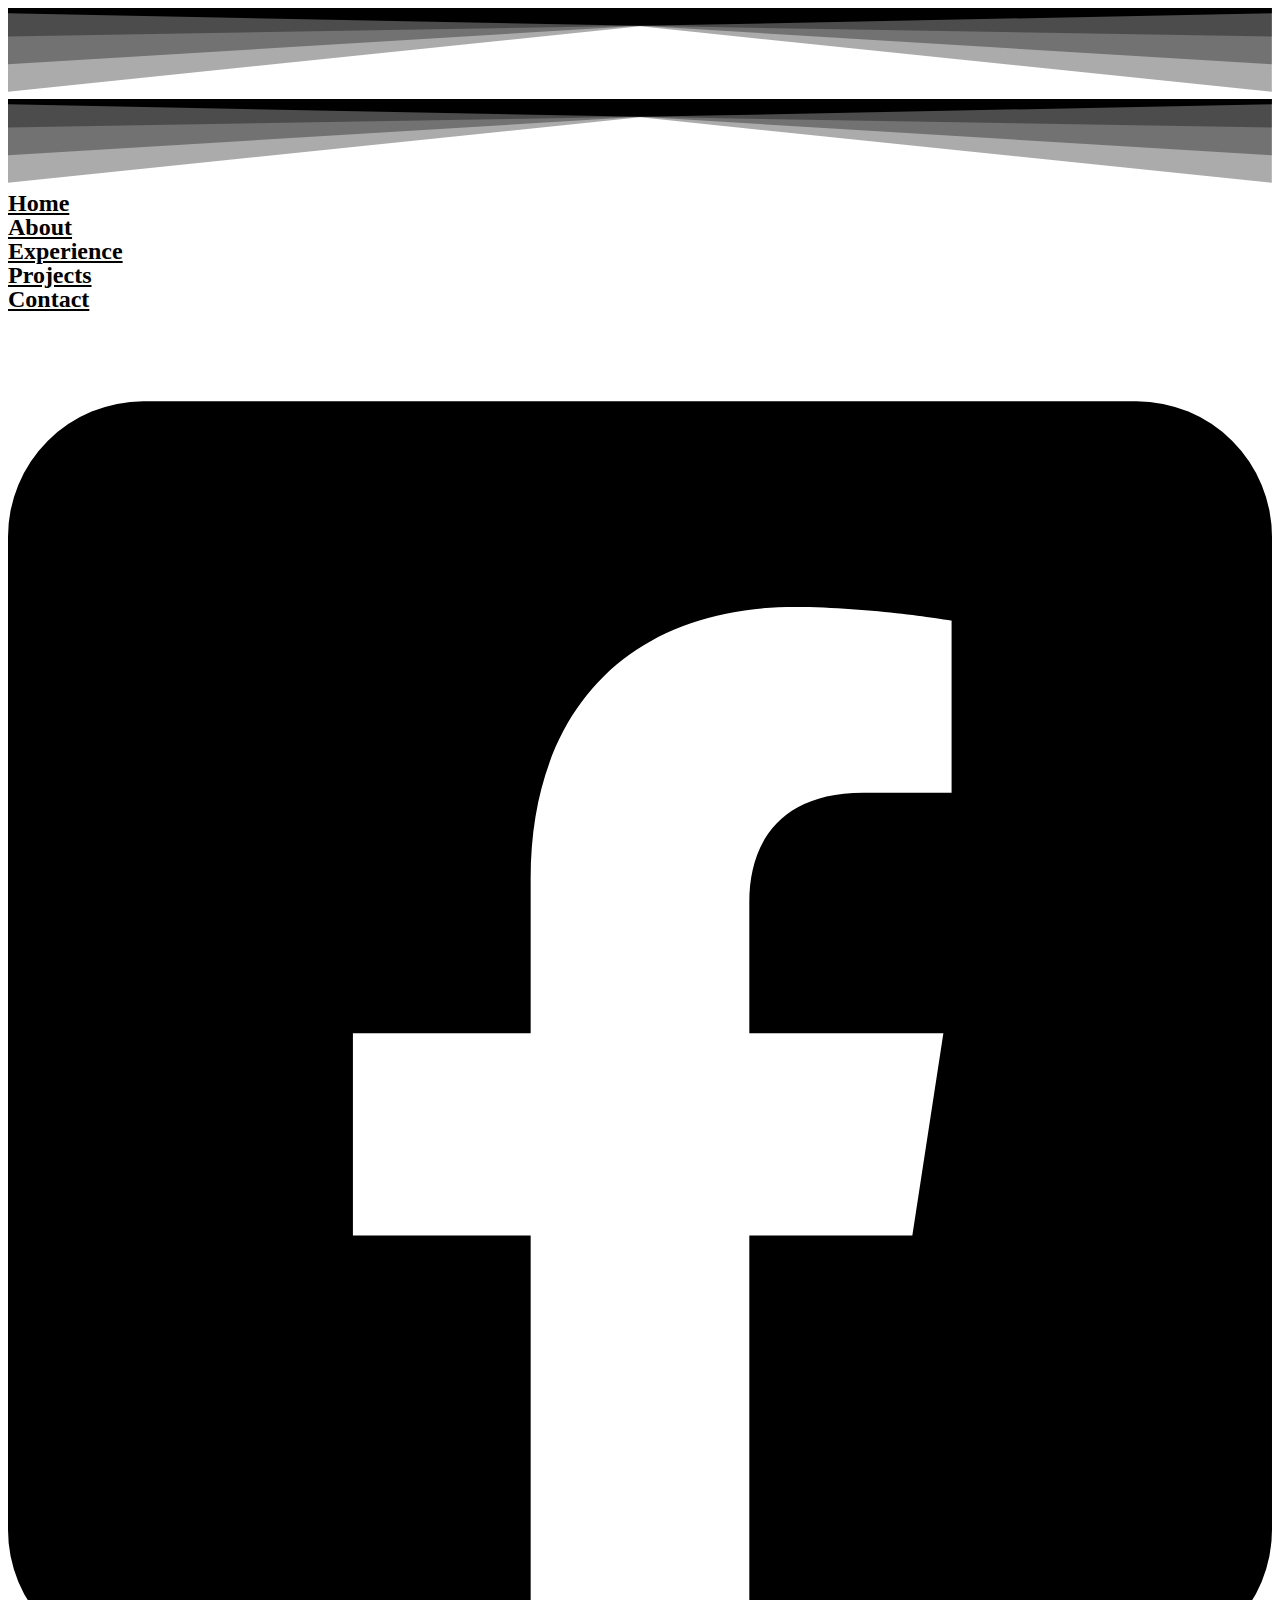
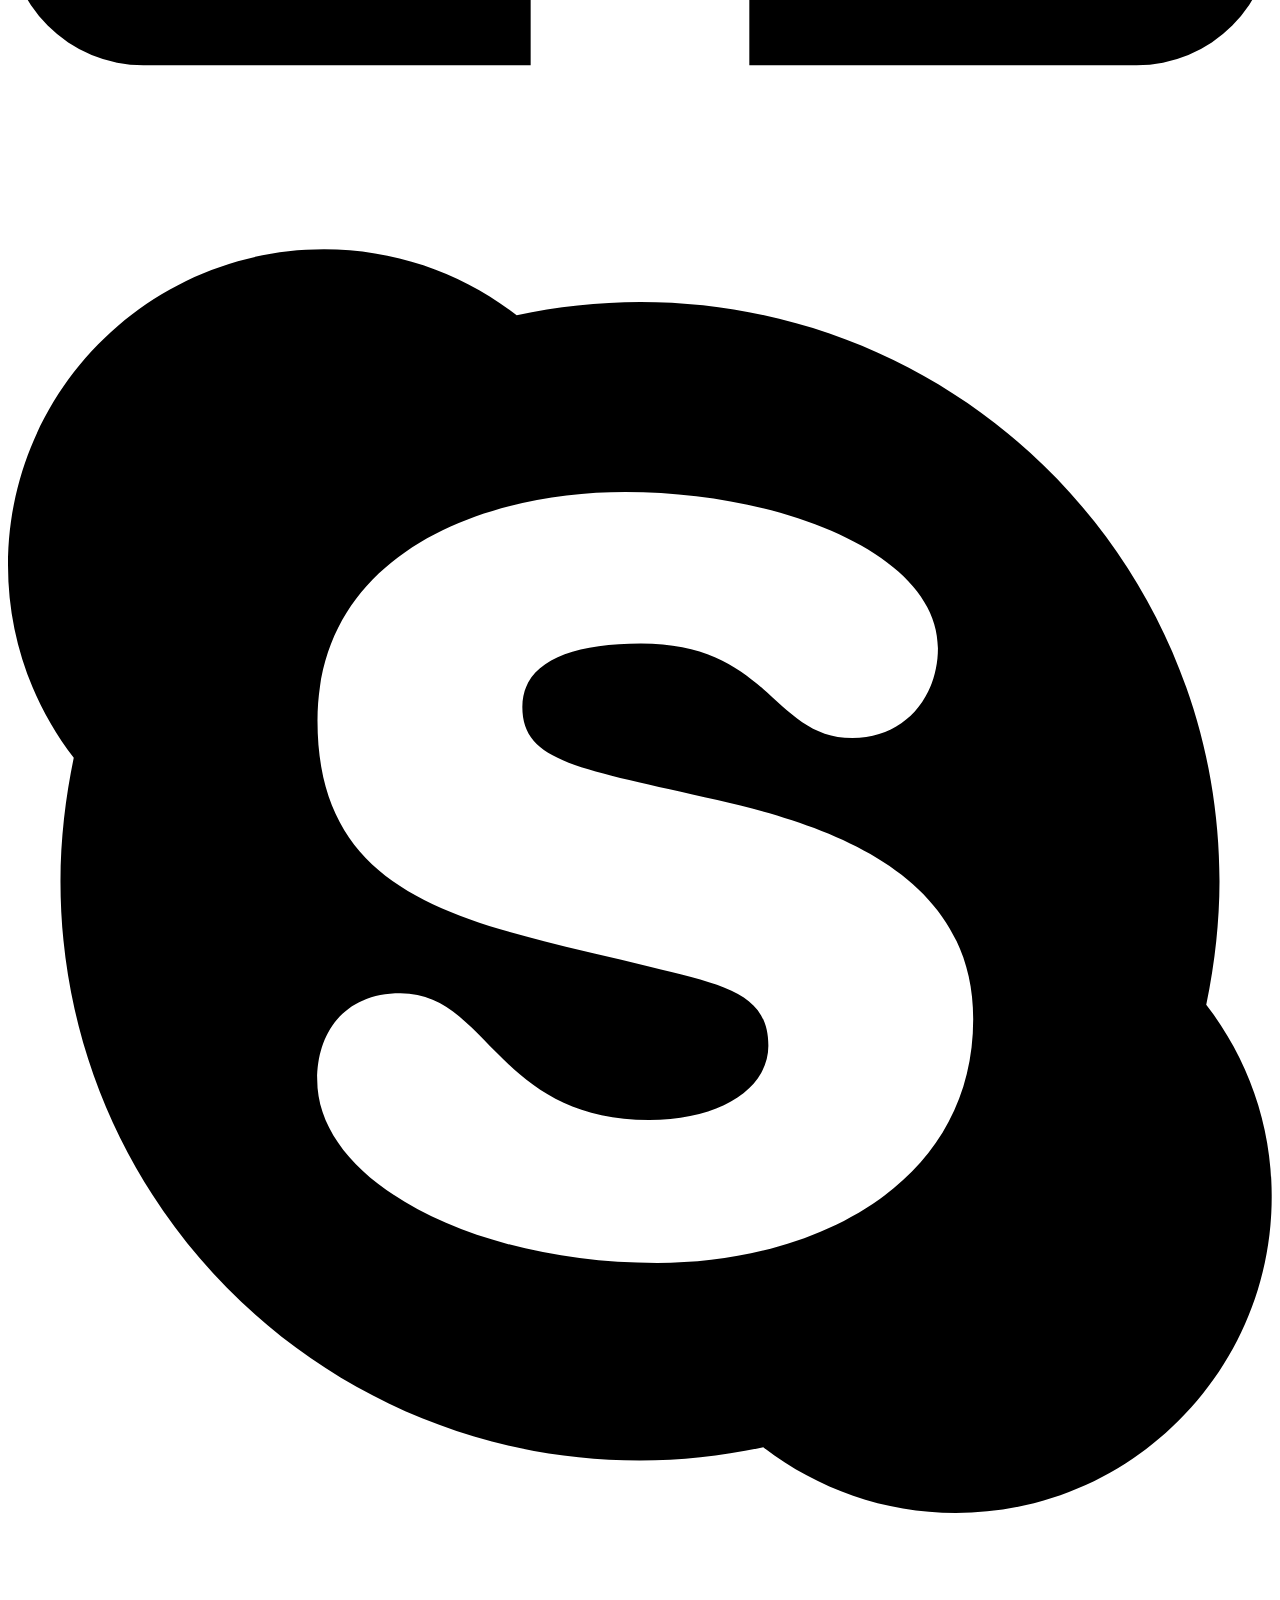
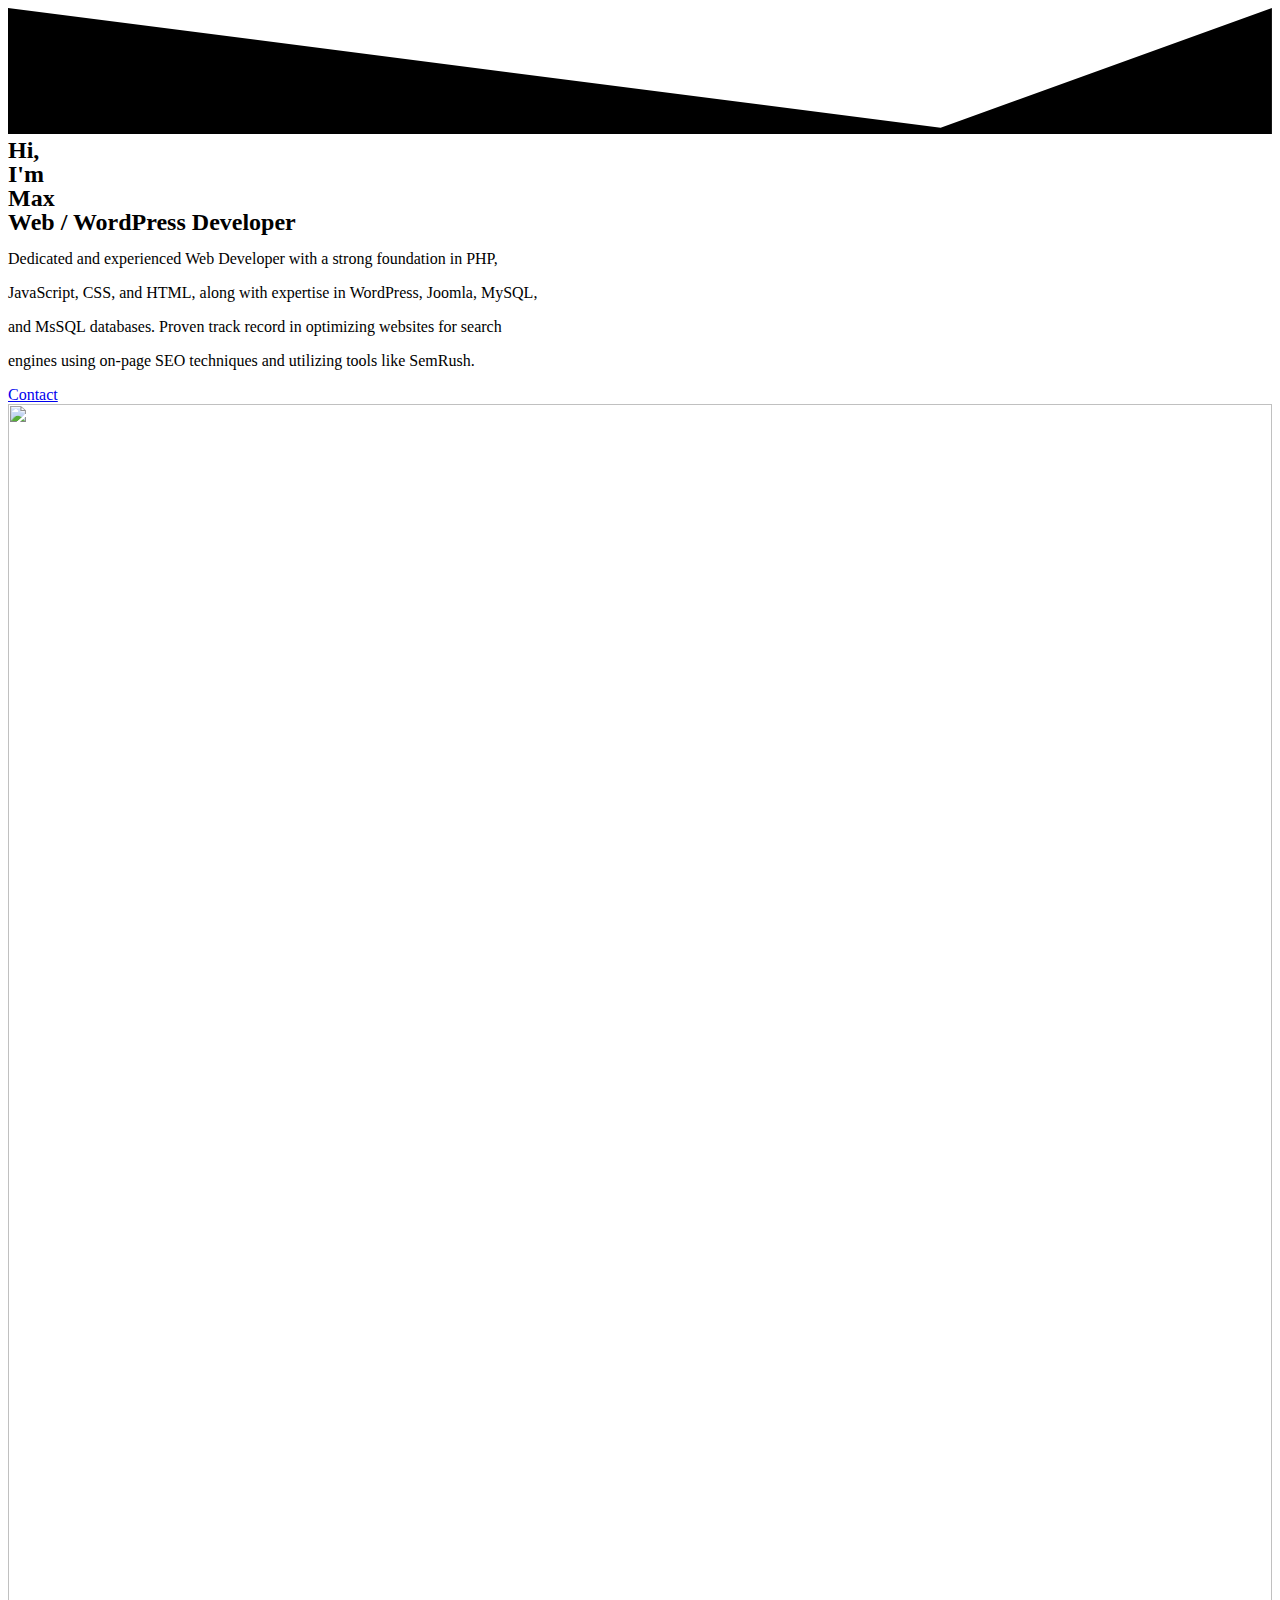
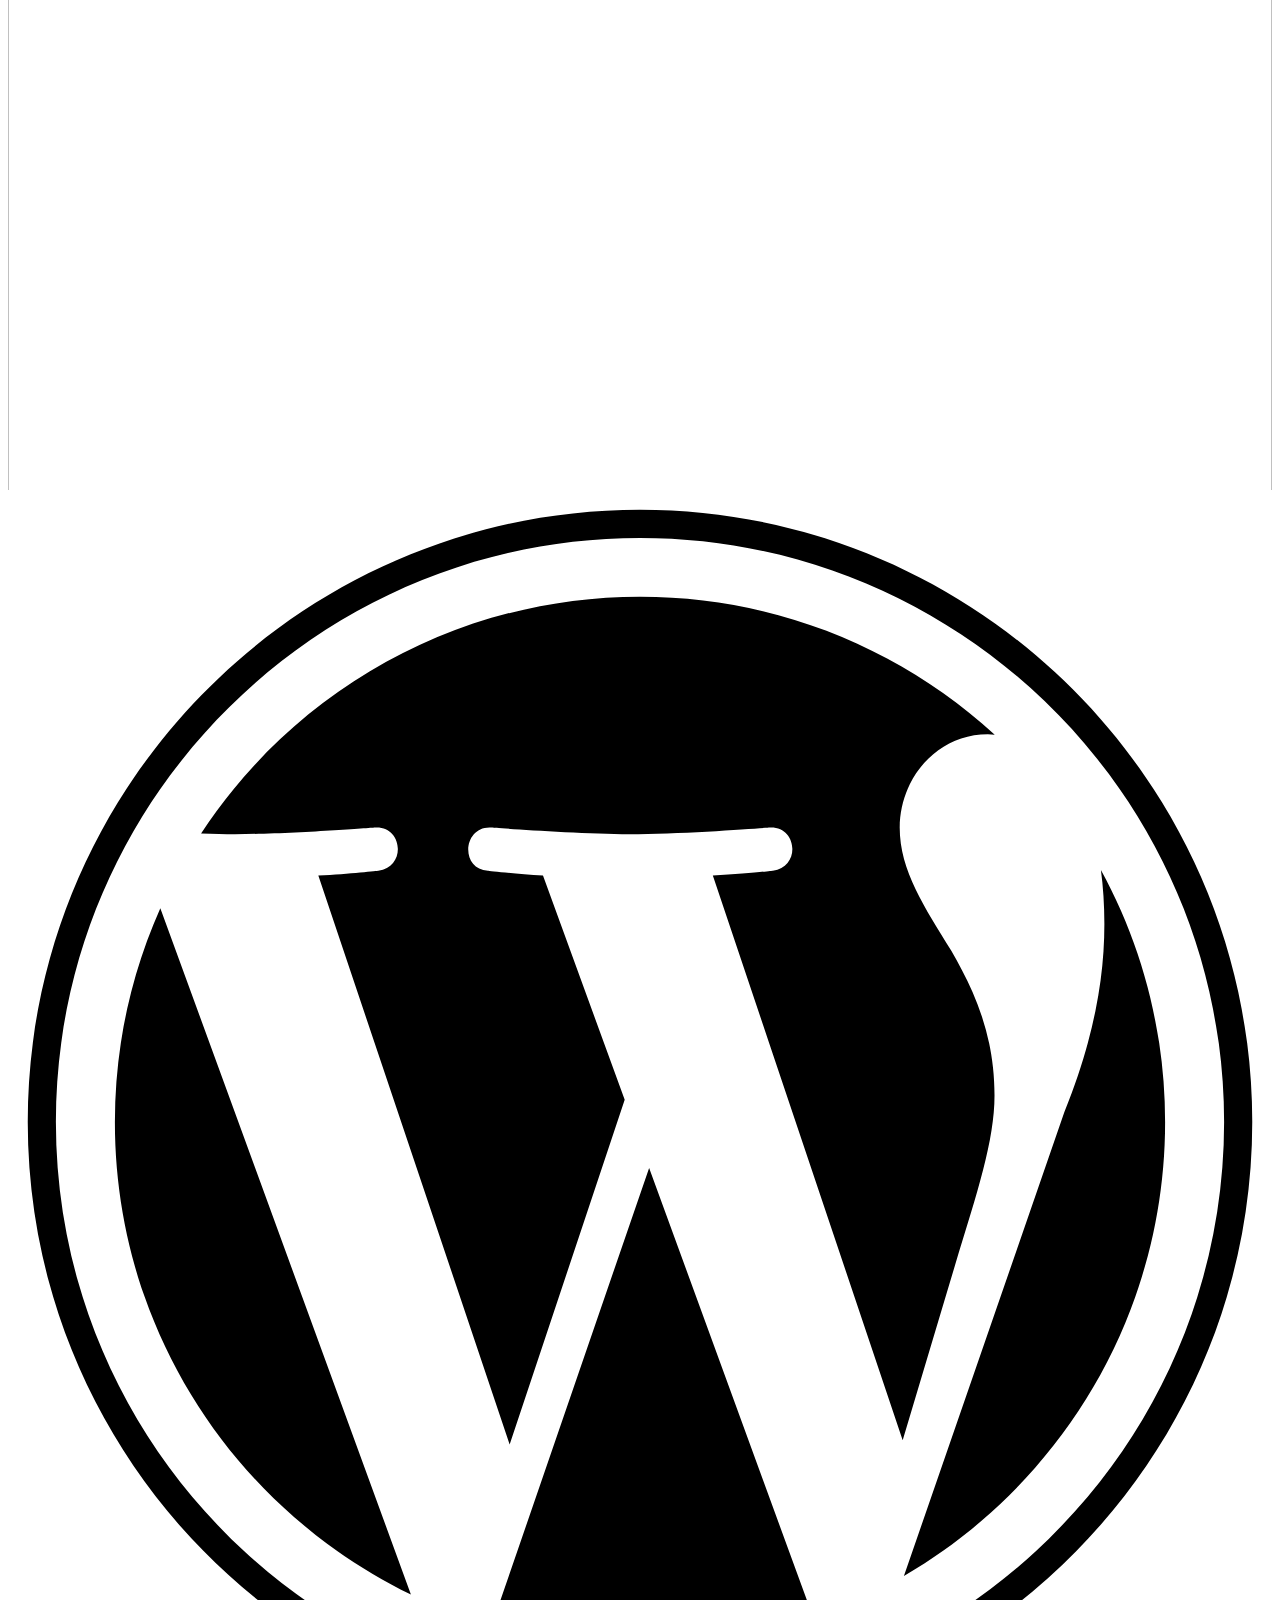
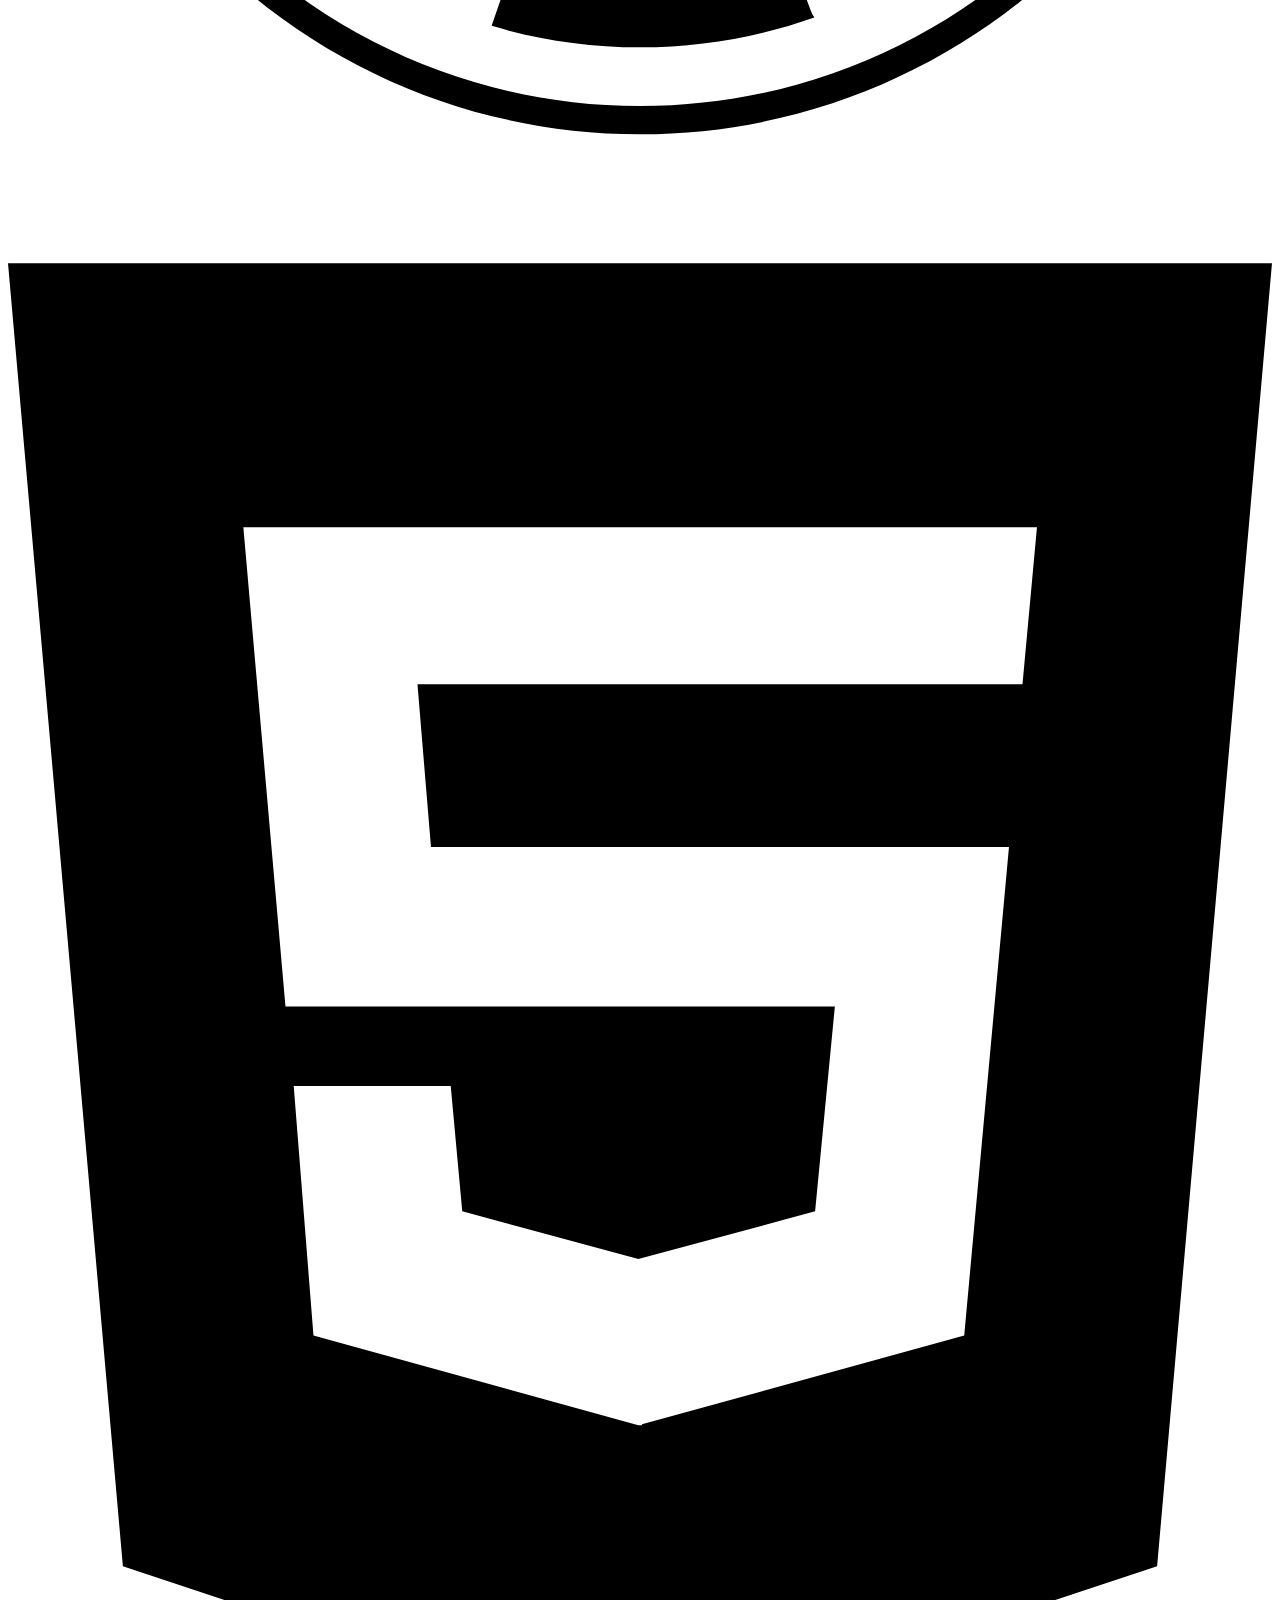
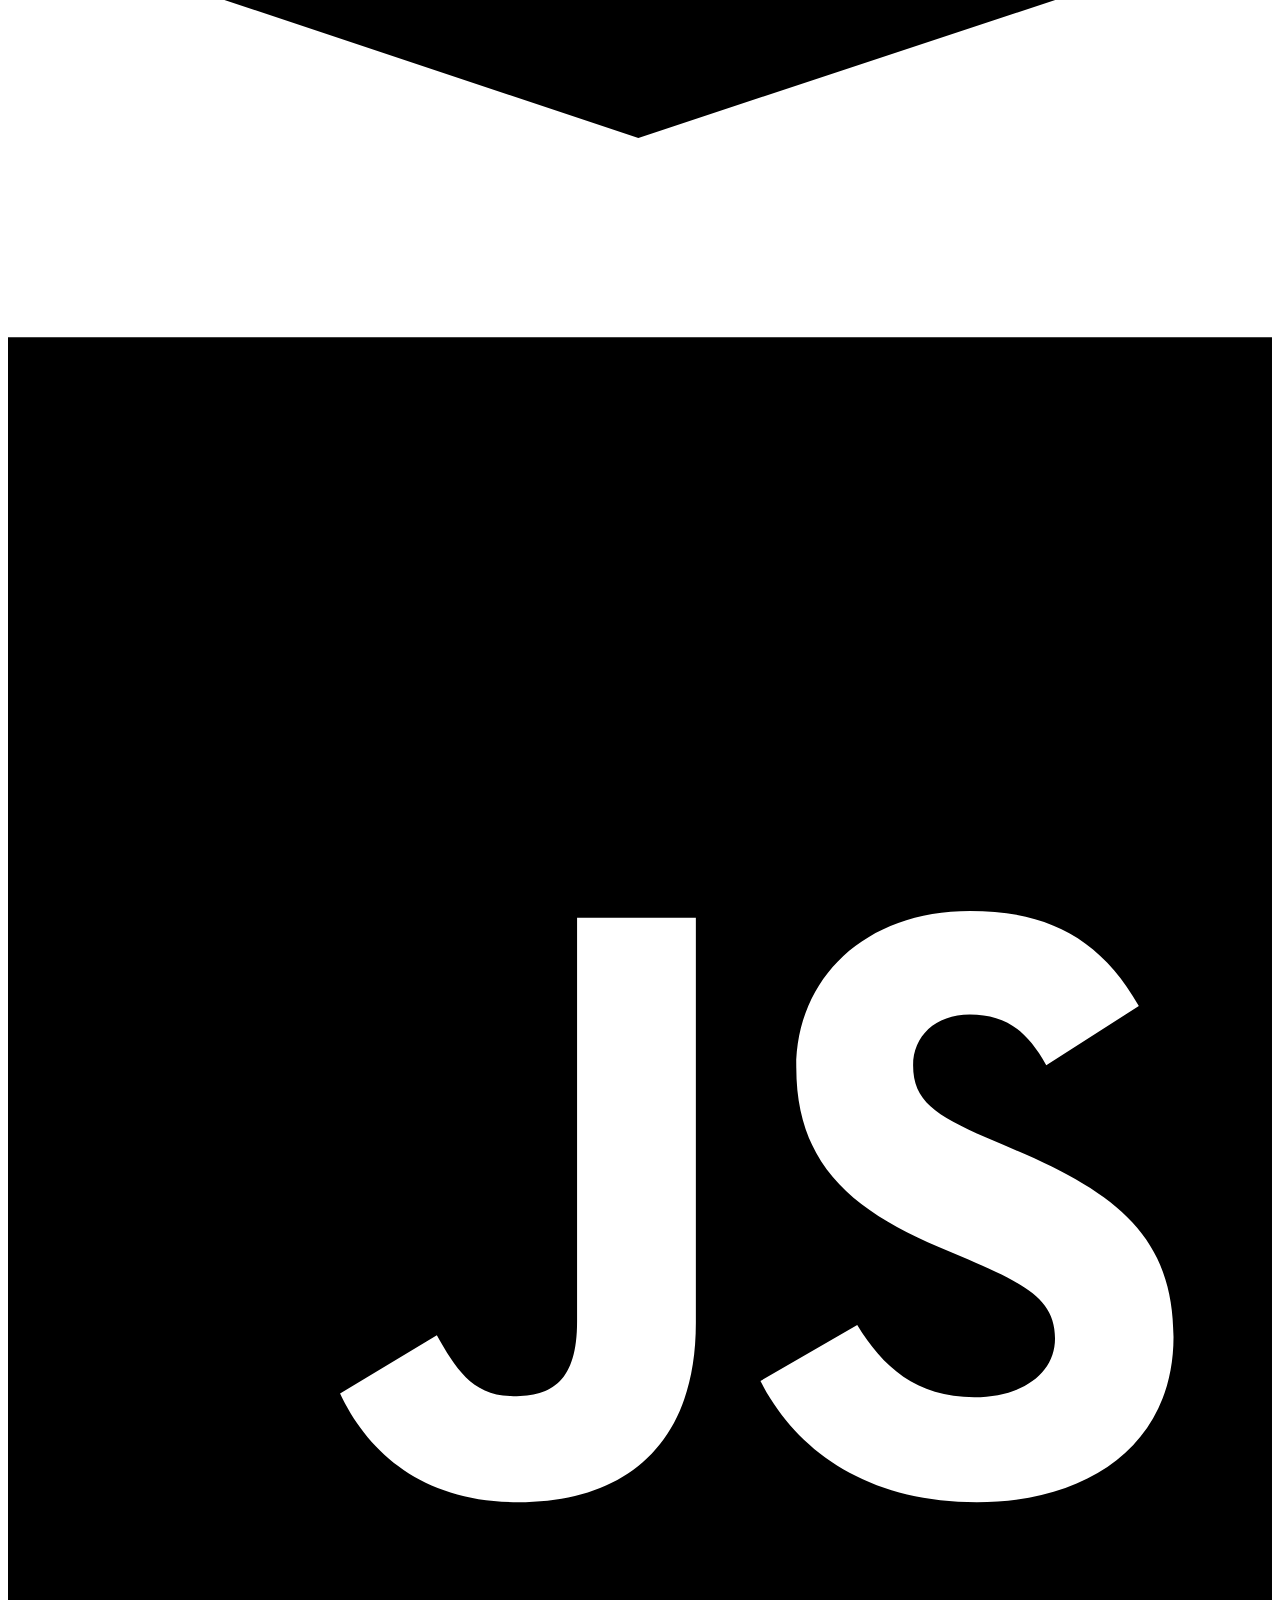
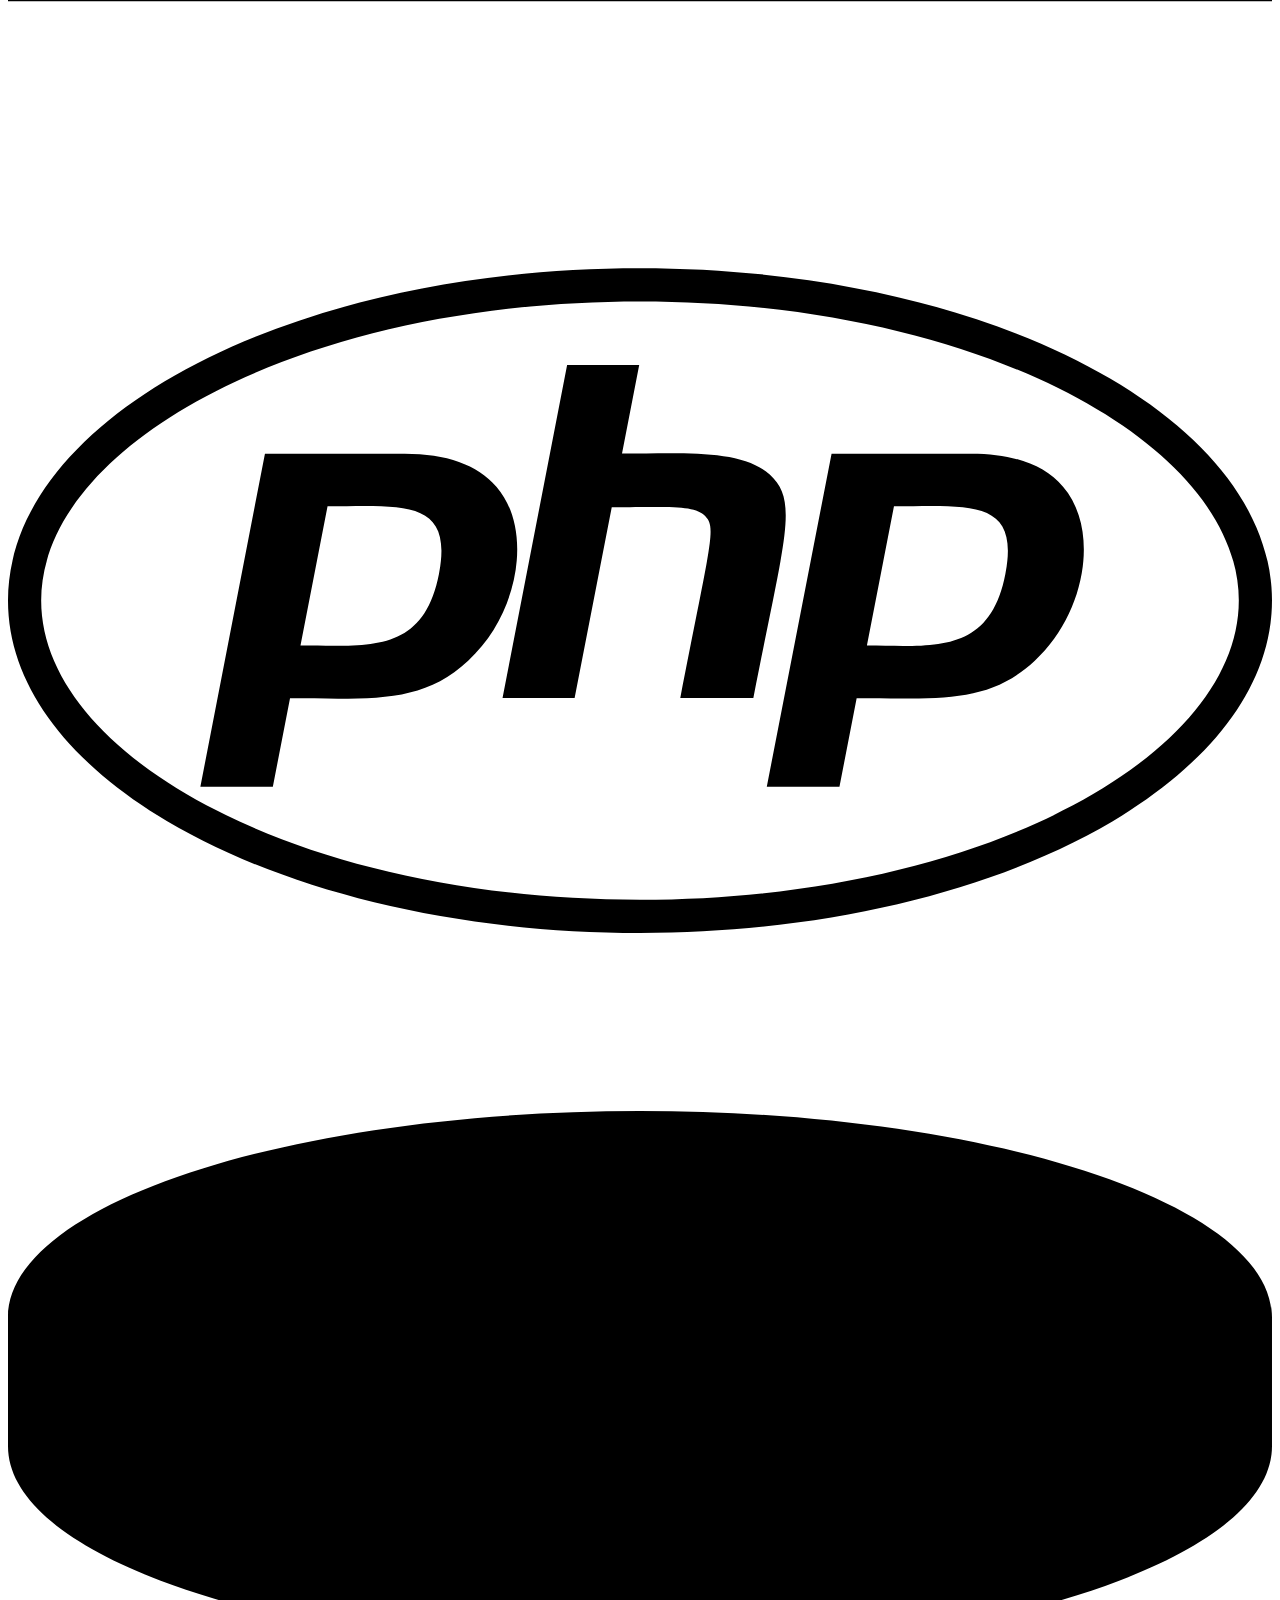
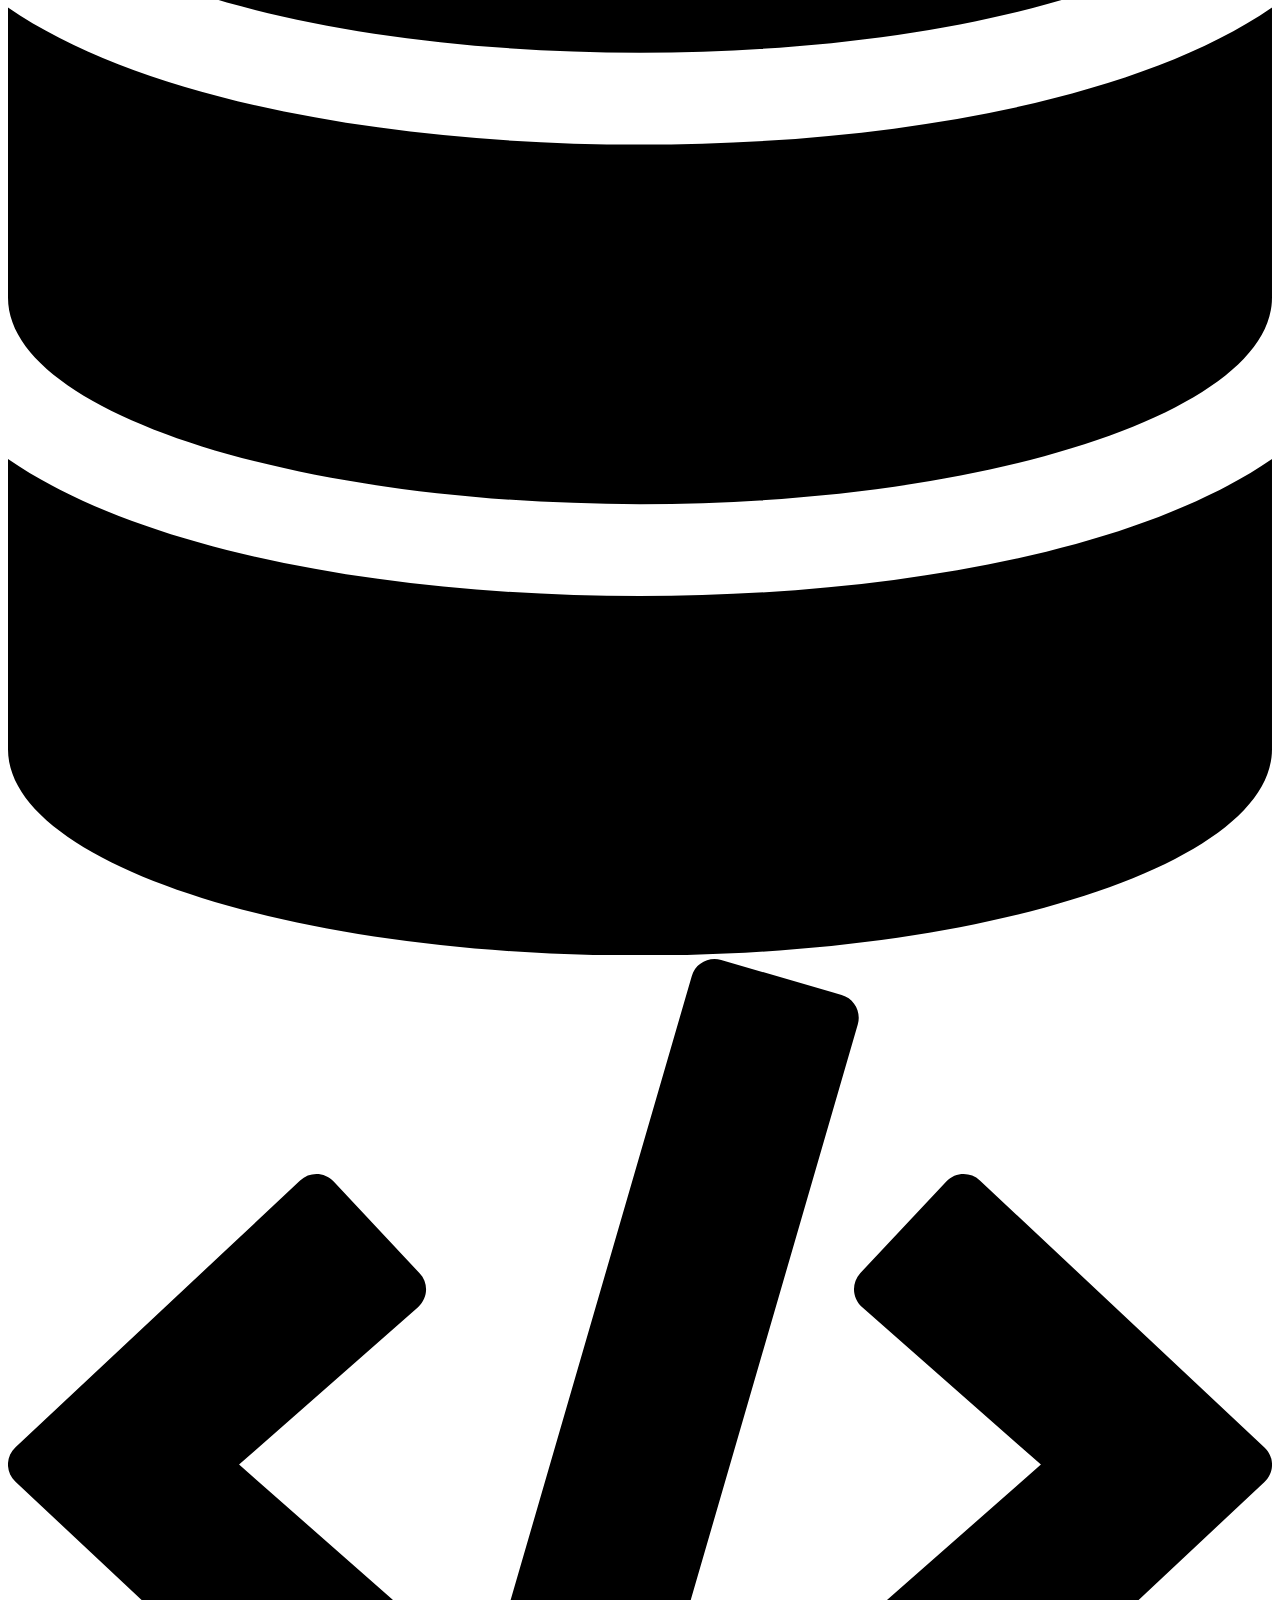
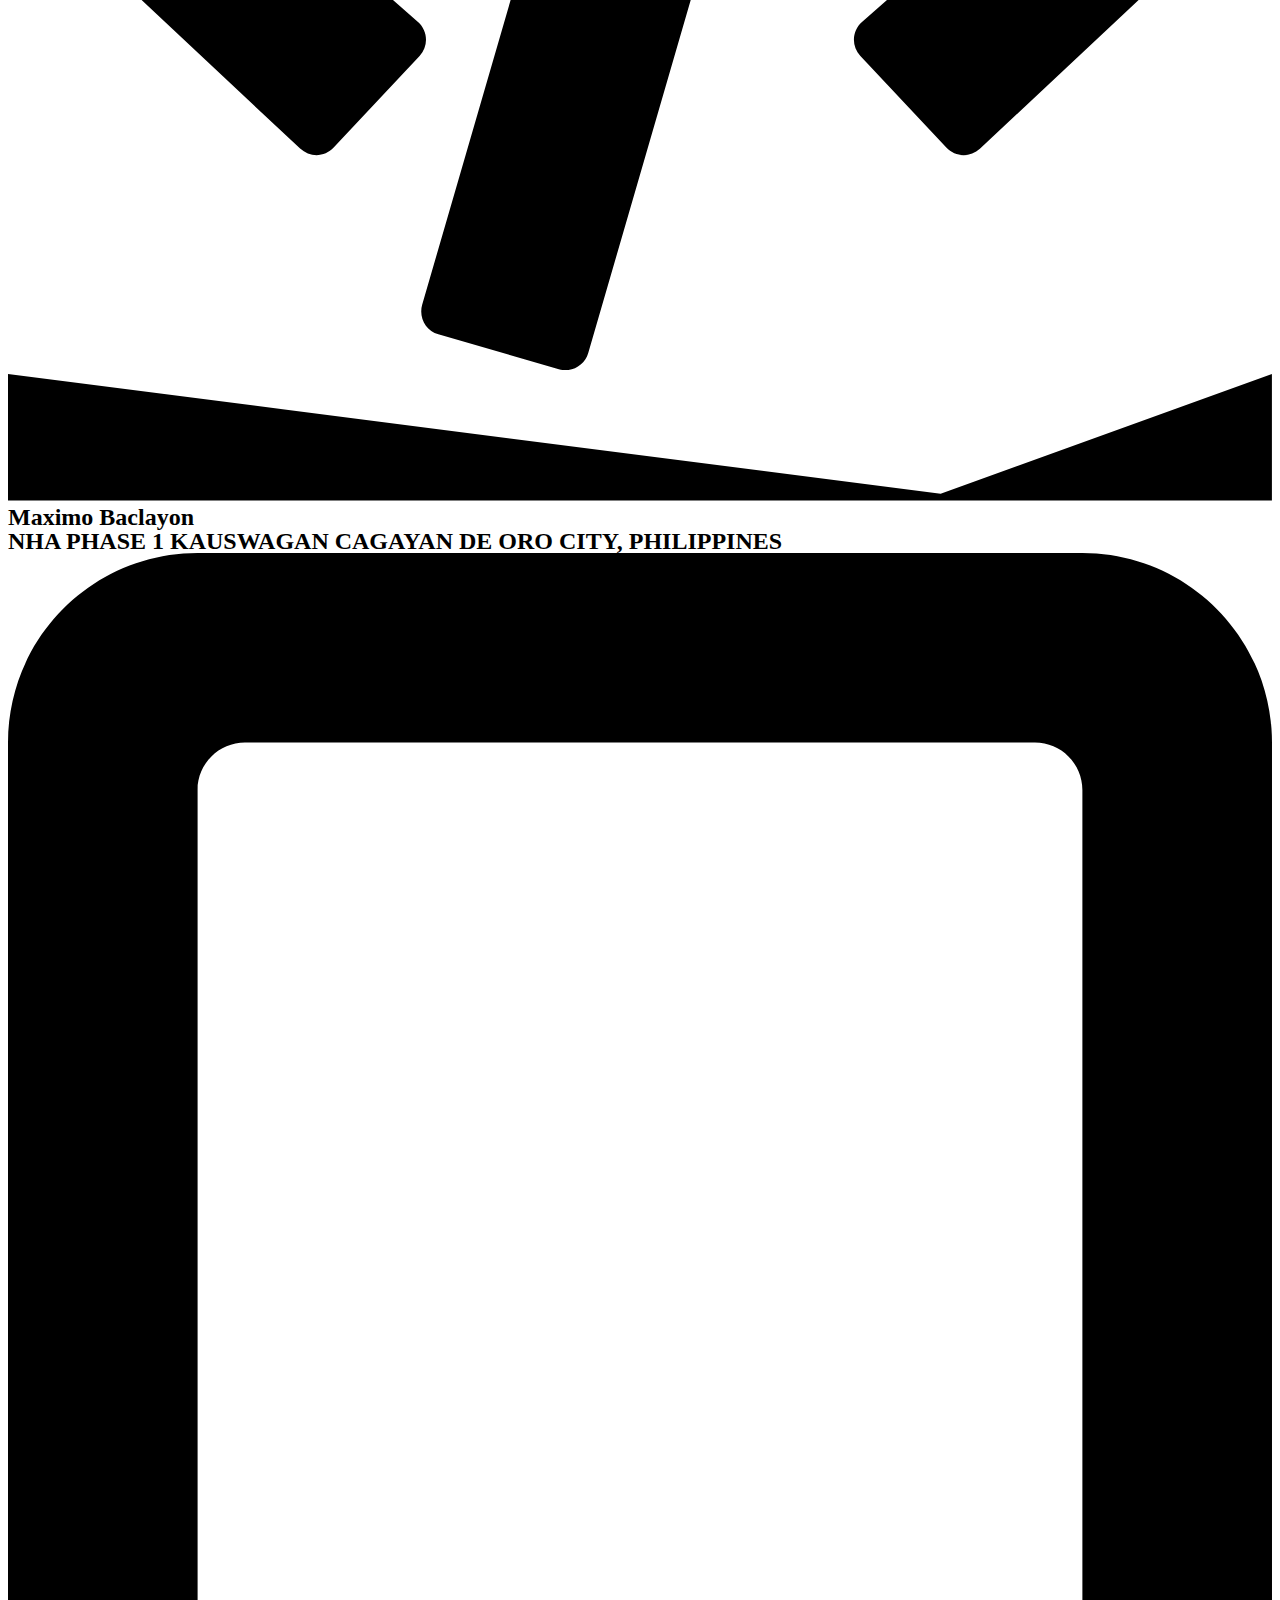
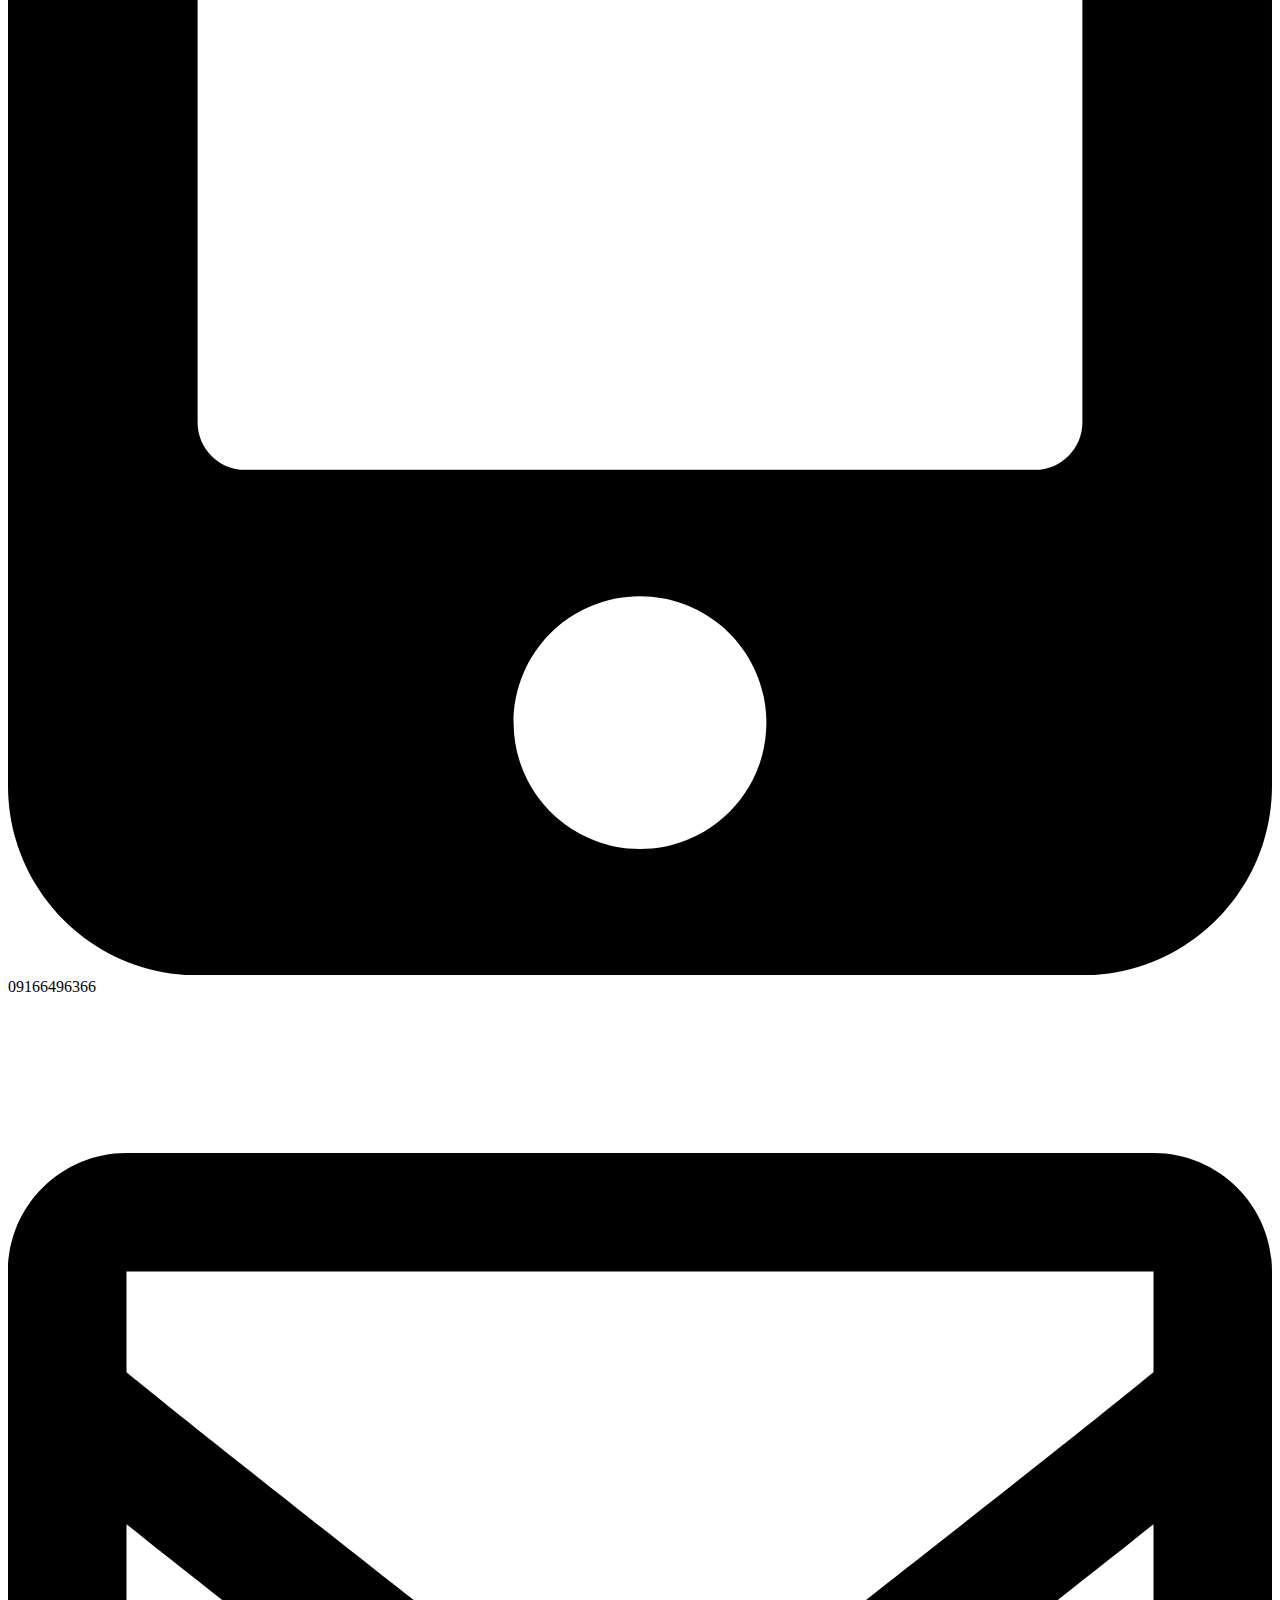
==== commit 3f6a824f: "test123" ====
--- a/index.html
+++ b/index.html
@@ -8,7 +8,7 @@
 <link rel="alternate" type="application/rss+xml" title="My Portfolio &raquo; Comments Feed" href="/comments/feed/">
 <link rel="alternate" type="application/rss+xml" title="My Portfolio &raquo; Homepage Comments Feed" href="/sample-page/feed/">
 <script>
-window._wpemojiSettings = {"baseUrl":"https:\/\/s.w.org\/images\/core\/emoji\/14.0.0\/72x72\/","ext":".png","svgUrl":"https:\/\/s.w.org\/images\/core\/emoji\/14.0.0\/svg\/","svgExt":".svg","source":{"concatemoji":"\/portfolio/wp-includes\/js\/wp-emoji-release.min.js?ver=6.4.3"}};
+window._wpemojiSettings = {"baseUrl":"https:\/\/s.w.org\/images\/core\/emoji\/14.0.0\/72x72\/","ext":".png","svgUrl":"https:\/\/s.w.org\/images\/core\/emoji\/14.0.0\/svg\/","svgExt":".svg","source":{"concatemoji":"\/wp-includes\/js\/wp-emoji-release.min.js?ver=6.4.3"}};
 /*! This file is auto-generated */
 !function(i,n){var o,s,e;function c(e){try{var t={supportTests:e,timestamp:(new Date).valueOf()};sessionStorage.setItem(o,JSON.stringify(t))}catch(e){}}function p(e,t,n){e.clearRect(0,0,e.canvas.width,e.canvas.height),e.fillText(t,0,0);var t=new Uint32Array(e.getImageData(0,0,e.canvas.width,e.canvas.height).data),r=(e.clearRect(0,0,e.canvas.width,e.canvas.height),e.fillText(n,0,0),new Uint32Array(e.getImageData(0,0,e.canvas.width,e.canvas.height).data));return t.every(function(e,t){return e===r[t]})}function u(e,t,n){switch(t){case"flag":return n(e,"🏳️‍⚧️","🏳️​⚧️")?!1:!n(e,"🇺🇳","🇺​🇳")&&!n(e,"🏴󠁧󠁢󠁥󠁮󠁧󠁿","🏴​󠁧​󠁢​󠁥​󠁮​󠁧​󠁿");case"emoji":return!n(e,"🫱🏻‍🫲🏿","🫱🏻​🫲🏿")}return!1}function f(e,t,n){var r="undefined"!=typeof WorkerGlobalScope&&self instanceof WorkerGlobalScope?new OffscreenCanvas(300,150):i.createElement("canvas"),a=r.getContext("2d",{willReadFrequently:!0}),o=(a.textBaseline="top",a.font="600 32px Arial",{});return e.forEach(function(e){o[e]=t(a,e,n)}),o}function t(e){var t=i.createElement("script");t.src=e,t.defer=!0,i.head.appendChild(t)}"undefined"!=typeof Promise&&(o="wpEmojiSettingsSupports",s=["flag","emoji"],n.supports={everything:!0,everythingExceptFlag:!0},e=new Promise(function(e){i.addEventListener("DOMContentLoaded",e,{once:!0})}),new Promise(function(t){var n=function(){try{var e=JSON.parse(sessionStorage.getItem(o));if("object"==typeof e&&"number"==typeof e.timestamp&&(new Date).valueOf()<e.timestamp+604800&&"object"==typeof e.supportTests)return e.supportTests}catch(e){}return null}();if(!n){if("undefined"!=typeof Worker&&"undefined"!=typeof OffscreenCanvas&&"undefined"!=typeof URL&&URL.createObjectURL&&"undefined"!=typeof Blob)try{var e="postMessage("+f.toString()+"("+[JSON.stringify(s),u.toString(),p.toString()].join(",")+"));",r=new Blob([e],{type:"text/javascript"}),a=new Worker(URL.createObjectURL(r),{name:"wpTestEmojiSupports"});return void(a.onmessage=function(e){c(n=e.data),a.terminate(),t(n)})}catch(e){}c(n=f(s,u,p))}t(n)}).then(function(e){for(var t in e)n.supports[t]=e[t],n.supports.everything=n.supports.everything&&n.supports[t],"flag"!==t&&(n.supports.everythingExceptFlag=n.supports.everythingExceptFlag&&n.supports[t]);n.supports.everythingExceptFlag=n.supports.everythingExceptFlag&&!n.supports.flag,n.DOMReady=!1,n.readyCallback=function(){n.DOMReady=!0}}).then(function(){return e}).then(function(){var e;n.supports.everything||(n.readyCallback(),(e=n.source||{}).concatemoji?t(e.concatemoji):e.wpemoji&&e.twemoji&&(t(e.twemoji),t(e.wpemoji)))}))}((window,document),window._wpemojiSettings);
 </script>
@@ -23,7 +23,7 @@
 		background: none !important;
 		padding: 0 !important;
 	}</style>
-<link rel="stylesheet" id="twenty-twenty-one-custom-color-overrides-css" href="/portfolio/wp-content/themes/twentytwentyone/assets/css/custom-color-overrides.css?ver=2.1" media="all">
+<link rel="stylesheet" id="twenty-twenty-one-custom-color-overrides-css" href="/portfolio/wp-includes/themes/twentytwentyone/assets/css/custom-color-overrides.css?ver=2.1" media="all">
 <style id="classic-theme-styles-inline-css">/*! This file is auto-generated */
 .wp-block-button__link{color:#fff;background-color:#32373c;border-radius:9999px;box-shadow:none;text-decoration:none;padding:calc(.667em + 2px) calc(1.333em + 2px);font-size:1.125em}.wp-block-file__button{background:#32373c;color:#fff;text-decoration:none}</style>
 <style id="global-styles-inline-css">body{--wp--preset--color--black: #000000;--wp--preset--color--cyan-bluish-gray: #abb8c3;--wp--preset--color--white: #FFFFFF;--wp--preset--color--pale-pink: #f78da7;--wp--preset--color--vivid-red: #cf2e2e;--wp--preset--color--luminous-vivid-orange: #ff6900;--wp--preset--color--luminous-vivid-amber: #fcb900;--wp--preset--color--light-green-cyan: #7bdcb5;--wp--preset--color--vivid-green-cyan: #00d084;--wp--preset--color--pale-cyan-blue: #8ed1fc;--wp--preset--color--vivid-cyan-blue: #0693e3;--wp--preset--color--vivid-purple: #9b51e0;--wp--preset--color--dark-gray: #28303D;--wp--preset--color--gray: #39414D;--wp--preset--color--green: #D1E4DD;--wp--preset--color--blue: #D1DFE4;--wp--preset--color--purple: #D1D1E4;--wp--preset--color--red: #E4D1D1;--wp--preset--color--orange: #E4DAD1;--wp--preset--color--yellow: #EEEADD;--wp--preset--gradient--vivid-cyan-blue-to-vivid-purple: linear-gradient(135deg,rgba(6,147,227,1) 0%,rgb(155,81,224) 100%);--wp--preset--gradient--light-green-cyan-to-vivid-green-cyan: linear-gradient(135deg,rgb(122,220,180) 0%,rgb(0,208,130) 100%);--wp--preset--gradient--luminous-vivid-amber-to-luminous-vivid-orange: linear-gradient(135deg,rgba(252,185,0,1) 0%,rgba(255,105,0,1) 100%);--wp--preset--gradient--luminous-vivid-orange-to-vivid-red: linear-gradient(135deg,rgba(255,105,0,1) 0%,rgb(207,46,46) 100%);--wp--preset--gradient--very-light-gray-to-cyan-bluish-gray: linear-gradient(135deg,rgb(238,238,238) 0%,rgb(169,184,195) 100%);--wp--preset--gradient--cool-to-warm-spectrum: linear-gradient(135deg,rgb(74,234,220) 0%,rgb(151,120,209) 20%,rgb(207,42,186) 40%,rgb(238,44,130) 60%,rgb(251,105,98) 80%,rgb(254,248,76) 100%);--wp--preset--gradient--blush-light-purple: linear-gradient(135deg,rgb(255,206,236) 0%,rgb(152,150,240) 100%);--wp--preset--gradient--blush-bordeaux: linear-gradient(135deg,rgb(254,205,165) 0%,rgb(254,45,45) 50%,rgb(107,0,62) 100%);--wp--preset--gradient--luminous-dusk: linear-gradient(135deg,rgb(255,203,112) 0%,rgb(199,81,192) 50%,rgb(65,88,208) 100%);--wp--preset--gradient--pale-ocean: linear-gradient(135deg,rgb(255,245,203) 0%,rgb(182,227,212) 50%,rgb(51,167,181) 100%);--wp--preset--gradient--electric-grass: linear-gradient(135deg,rgb(202,248,128) 0%,rgb(113,206,126) 100%);--wp--preset--gradient--midnight: linear-gradient(135deg,rgb(2,3,129) 0%,rgb(40,116,252) 100%);--wp--preset--gradient--purple-to-yellow: linear-gradient(160deg, #D1D1E4 0%, #EEEADD 100%);--wp--preset--gradient--yellow-to-purple: linear-gradient(160deg, #EEEADD 0%, #D1D1E4 100%);--wp--preset--gradient--green-to-yellow: linear-gradient(160deg, #D1E4DD 0%, #EEEADD 100%);--wp--preset--gradient--yellow-to-green: linear-gradient(160deg, #EEEADD 0%, #D1E4DD 100%);--wp--preset--gradient--red-to-yellow: linear-gradient(160deg, #E4D1D1 0%, #EEEADD 100%);--wp--preset--gradient--yellow-to-red: linear-gradient(160deg, #EEEADD 0%, #E4D1D1 100%);--wp--preset--gradient--purple-to-red: linear-gradient(160deg, #D1D1E4 0%, #E4D1D1 100%);--wp--preset--gradient--red-to-purple: linear-gradient(160deg, #E4D1D1 0%, #D1D1E4 100%);--wp--preset--font-size--small: 18px;--wp--preset--font-size--medium: 20px;--wp--preset--font-size--large: 24px;--wp--preset--font-size--x-large: 42px;--wp--preset--font-size--extra-small: 16px;--wp--preset--font-size--normal: 20px;--wp--preset--font-size--extra-large: 40px;--wp--preset--font-size--huge: 96px;--wp--preset--font-size--gigantic: 144px;--wp--preset--spacing--20: 0.44rem;--wp--preset--spacing--30: 0.67rem;--wp--preset--spacing--40: 1rem;--wp--preset--spacing--50: 1.5rem;--wp--preset--spacing--60: 2.25rem;--wp--preset--spacing--70: 3.38rem;--wp--preset--spacing--80: 5.06rem;--wp--preset--shadow--natural: 6px 6px 9px rgba(0, 0, 0, 0.2);--wp--preset--shadow--deep: 12px 12px 50px rgba(0, 0, 0, 0.4);--wp--preset--shadow--sharp: 6px 6px 0px rgba(0, 0, 0, 0.2);--wp--preset--shadow--outlined: 6px 6px 0px -3px rgba(255, 255, 255, 1), 6px 6px rgba(0, 0, 0, 1);--wp--preset--shadow--crisp: 6px 6px 0px rgba(0, 0, 0, 1);}:where(.is-layout-flex){gap: 0.5em;}:where(.is-layout-grid){gap: 0.5em;}body .is-layout-flow > .alignleft{float: left;margin-inline-start: 0;margin-inline-end: 2em;}body .is-layout-flow > .alignright{float: right;margin-inline-start: 2em;margin-inline-end: 0;}body .is-layout-flow > .aligncenter{margin-left: auto !important;margin-right: auto !important;}body .is-layout-constrained > .alignleft{float: left;margin-inline-start: 0;margin-inline-end: 2em;}body .is-layout-constrained > .alignright{float: right;margin-inline-start: 2em;margin-inline-end: 0;}body .is-layout-constrained > .aligncenter{margin-left: auto !important;margin-right: auto !important;}body .is-layout-constrained > :where(:not(.alignleft):not(.alignright):not(.alignfull)){max-width: var(--wp--style--global--content-size);margin-left: auto !important;margin-right: auto !important;}body .is-layout-constrained > .alignwide{max-width: var(--wp--style--global--wide-size);}body .is-layout-flex{display: flex;}body .is-layout-flex{flex-wrap: wrap;align-items: center;}body .is-layout-flex > *{margin: 0;}body .is-layout-grid{display: grid;}body .is-layout-grid > *{margin: 0;}:where(.wp-block-columns.is-layout-flex){gap: 2em;}:where(.wp-block-columns.is-layout-grid){gap: 2em;}:where(.wp-block-post-template.is-layout-flex){gap: 1.25em;}:where(.wp-block-post-template.is-layout-grid){gap: 1.25em;}.has-black-color{color: var(--wp--preset--color--black) !important;}.has-cyan-bluish-gray-color{color: var(--wp--preset--color--cyan-bluish-gray) !important;}.has-white-color{color: var(--wp--preset--color--white) !important;}.has-pale-pink-color{color: var(--wp--preset--color--pale-pink) !important;}.has-vivid-red-color{color: var(--wp--preset--color--vivid-red) !important;}.has-luminous-vivid-orange-color{color: var(--wp--preset--color--luminous-vivid-orange) !important;}.has-luminous-vivid-amber-color{color: var(--wp--preset--color--luminous-vivid-amber) !important;}.has-light-green-cyan-color{color: var(--wp--preset--color--light-green-cyan) !important;}.has-vivid-green-cyan-color{color: var(--wp--preset--color--vivid-green-cyan) !important;}.has-pale-cyan-blue-color{color: var(--wp--preset--color--pale-cyan-blue) !important;}.has-vivid-cyan-blue-color{color: var(--wp--preset--color--vivid-cyan-blue) !important;}.has-vivid-purple-color{color: var(--wp--preset--color--vivid-purple) !important;}.has-black-background-color{background-color: var(--wp--preset--color--black) !important;}.has-cyan-bluish-gray-background-color{background-color: var(--wp--preset--color--cyan-bluish-gray) !important;}.has-white-background-color{background-color: var(--wp--preset--color--white) !important;}.has-pale-pink-background-color{background-color: var(--wp--preset--color--pale-pink) !important;}.has-vivid-red-background-color{background-color: var(--wp--preset--color--vivid-red) !important;}.has-luminous-vivid-orange-background-color{background-color: var(--wp--preset--color--luminous-vivid-orange) !important;}.has-luminous-vivid-amber-background-color{background-color: var(--wp--preset--color--luminous-vivid-amber) !important;}.has-light-green-cyan-background-color{background-color: var(--wp--preset--color--light-green-cyan) !important;}.has-vivid-green-cyan-background-color{background-color: var(--wp--preset--color--vivid-green-cyan) !important;}.has-pale-cyan-blue-background-color{background-color: var(--wp--preset--color--pale-cyan-blue) !important;}.has-vivid-cyan-blue-background-color{background-color: var(--wp--preset--color--vivid-cyan-blue) !important;}.has-vivid-purple-background-color{background-color: var(--wp--preset--color--vivid-purple) !important;}.has-black-border-color{border-color: var(--wp--preset--color--black) !important;}.has-cyan-bluish-gray-border-color{border-color: var(--wp--preset--color--cyan-bluish-gray) !important;}.has-white-border-color{border-color: var(--wp--preset--color--white) !important;}.has-pale-pink-border-color{border-color: var(--wp--preset--color--pale-pink) !important;}.has-vivid-red-border-color{border-color: var(--wp--preset--color--vivid-red) !important;}.has-luminous-vivid-orange-border-color{border-color: var(--wp--preset--color--luminous-vivid-orange) !important;}.has-luminous-vivid-amber-border-color{border-color: var(--wp--preset--color--luminous-vivid-amber) !important;}.has-light-green-cyan-border-color{border-color: var(--wp--preset--color--light-green-cyan) !important;}.has-vivid-green-cyan-border-color{border-color: var(--wp--preset--color--vivid-green-cyan) !important;}.has-pale-cyan-blue-border-color{border-color: var(--wp--preset--color--pale-cyan-blue) !important;}.has-vivid-cyan-blue-border-color{border-color: var(--wp--preset--color--vivid-cyan-blue) !important;}.has-vivid-purple-border-color{border-color: var(--wp--preset--color--vivid-purple) !important;}.has-vivid-cyan-blue-to-vivid-purple-gradient-background{background: var(--wp--preset--gradient--vivid-cyan-blue-to-vivid-purple) !important;}.has-light-green-cyan-to-vivid-green-cyan-gradient-background{background: var(--wp--preset--gradient--light-green-cyan-to-vivid-green-cyan) !important;}.has-luminous-vivid-amber-to-luminous-vivid-orange-gradient-background{background: var(--wp--preset--gradient--luminous-vivid-amber-to-luminous-vivid-orange) !important;}.has-luminous-vivid-orange-to-vivid-red-gradient-background{background: var(--wp--preset--gradient--luminous-vivid-orange-to-vivid-red) !important;}.has-very-light-gray-to-cyan-bluish-gray-gradient-background{background: var(--wp--preset--gradient--very-light-gray-to-cyan-bluish-gray) !important;}.has-cool-to-warm-spectrum-gradient-background{background: var(--wp--preset--gradient--cool-to-warm-spectrum) !important;}.has-blush-light-purple-gradient-background{background: var(--wp--preset--gradient--blush-light-purple) !important;}.has-blush-bordeaux-gradient-background{background: var(--wp--preset--gradient--blush-bordeaux) !important;}.has-luminous-dusk-gradient-background{background: var(--wp--preset--gradient--luminous-dusk) !important;}.has-pale-ocean-gradient-background{background: var(--wp--preset--gradient--pale-ocean) !important;}.has-electric-grass-gradient-background{background: var(--wp--preset--gradient--electric-grass) !important;}.has-midnight-gradient-background{background: var(--wp--preset--gradient--midnight) !important;}.has-small-font-size{font-size: var(--wp--preset--font-size--small) !important;}.has-medium-font-size{font-size: var(--wp--preset--font-size--medium) !important;}.has-large-font-size{font-size: var(--wp--preset--font-size--large) !important;}.has-x-large-font-size{font-size: var(--wp--preset--font-size--x-large) !important;}
@@ -31,15 +31,15 @@
 :where(.wp-block-post-template.is-layout-flex){gap: 1.25em;}:where(.wp-block-post-template.is-layout-grid){gap: 1.25em;}
 :where(.wp-block-columns.is-layout-flex){gap: 2em;}:where(.wp-block-columns.is-layout-grid){gap: 2em;}
 .wp-block-pullquote{font-size: 1.5em;line-height: 1.6;}</style>
-<link rel="stylesheet" id="twenty-twenty-one-style-css" href="/portfolio/wp-content/themes/twentytwentyone/style.css?ver=2.1" media="all">
-<link rel="stylesheet" id="twenty-twenty-one-print-style-css" href="/portfolio/wp-content/themes/twentytwentyone/assets/css/print.css?ver=2.1" media="print">
-<link rel="stylesheet" id="elementor-frontend-css" href="/portfolio/wp-content/plugins/elementor/assets/css/frontend-lite.min.css?ver=3.18.3" media="all">
-<link rel="stylesheet" id="swiper-css" href="/portfolio/wp-content/plugins/elementor/assets/lib/swiper/v8/css/swiper.min.css?ver=8.4.5" media="all">
-<link rel="stylesheet" id="elementor-post-7-css" href="/portfolio/wp-content/uploads/elementor/css/post-7.css?ver=1705901381" media="all">
-<link rel="stylesheet" id="elementor-pro-css" href="/portfolio/wp-content/plugins/elementor-pro/assets/css/frontend-lite.min.css?ver=3.17.1" media="all">
-<link rel="stylesheet" id="elementor-global-css" href="/portfolio/wp-content/uploads/elementor/css/global.css?ver=1705911076" media="all">
-<link rel="stylesheet" id="elementor-post-2-css" href="/portfolio/wp-content/uploads/elementor/css/post-2.css?ver=1710572840" media="all">
-<link rel="stylesheet" id="eael-general-css" href="/portfolio/wp-content/plugins/essential-addons-for-elementor-lite/assets/front-end/css/view/general.min.css?ver=5.9.7" media="all">
+<link rel="stylesheet" id="twenty-twenty-one-style-css" href="/portfolio/wp-includes/themes/twentytwentyone/style.css?ver=2.1" media="all">
+<link rel="stylesheet" id="twenty-twenty-one-print-style-css" href="/portfolio/wp-includes/themes/twentytwentyone/assets/css/print.css?ver=2.1" media="print">
+<link rel="stylesheet" id="elementor-frontend-css" href="/portfolio/wp-includes/plugins/elementor/assets/css/frontend-lite.min.css?ver=3.18.3" media="all">
+<link rel="stylesheet" id="swiper-css" href="/portfolio/wp-includes/plugins/elementor/assets/lib/swiper/v8/css/swiper.min.css?ver=8.4.5" media="all">
+<link rel="stylesheet" id="elementor-post-7-css" href="/portfolio/wp-includes/uploads/elementor/css/post-7.css?ver=1705901381" media="all">
+<link rel="stylesheet" id="elementor-pro-css" href="/portfolio/wp-includes/plugins/elementor-pro/assets/css/frontend-lite.min.css?ver=3.17.1" media="all">
+<link rel="stylesheet" id="elementor-global-css" href="/portfolio/wp-includes/uploads/elementor/css/global.css?ver=1705911076" media="all">
+<link rel="stylesheet" id="elementor-post-2-css" href="/portfolio/wp-includes/uploads/elementor/css/post-2.css?ver=1710583041" media="all">
+<link rel="stylesheet" id="eael-general-css" href="/portfolio/wp-includes/plugins/essential-addons-for-elementor-lite/assets/front-end/css/view/general.min.css?ver=5.9.7" media="all">
 <link rel="stylesheet" id="google-fonts-1-css" href="https://fonts.googleapis.com/css?family=Roboto%3A100%2C100italic%2C200%2C200italic%2C300%2C300italic%2C400%2C400italic%2C500%2C500italic%2C600%2C600italic%2C700%2C700italic%2C800%2C800italic%2C900%2C900italic%7CRoboto+Slab%3A100%2C100italic%2C200%2C200italic%2C300%2C300italic%2C400%2C400italic%2C500%2C500italic%2C600%2C600italic%2C700%2C700italic%2C800%2C800italic%2C900%2C900italic%7CInter%3A100%2C100italic%2C200%2C200italic%2C300%2C300italic%2C400%2C400italic%2C500%2C500italic%2C600%2C600italic%2C700%2C700italic%2C800%2C800italic%2C900%2C900italic%7CPoppins%3A100%2C100italic%2C200%2C200italic%2C300%2C300italic%2C400%2C400italic%2C500%2C500italic%2C600%2C600italic%2C700%2C700italic%2C800%2C800italic%2C900%2C900italic&#038;display=swap&#038;ver=6.4.3" media="all">
 <link rel="preconnect" href="https://fonts.gstatic.com/" crossorigin>
 <script src="/portfolio/wp-includes/js/jquery/jquery.min.js?ver=3.7.1" id="jquery-core-js"></script>
@@ -180,7 +180,7 @@
 				<div class="elementor-element elementor-element-409755b elementor-widget elementor-widget-image" data-id="409755b" data-element_type="widget" data-widget_type="image.default">
 				<div class="elementor-widget-container">
 			<style>/*! elementor - v3.18.0 - 20-12-2023 */
-.elementor-widget-image{text-align:center}.elementor-widget-image a{display:inline-block}.elementor-widget-image a img[src$=".svg"]{width:48px}.elementor-widget-image img{vertical-align:middle;display:inline-block}</style>												<img fetchpriority="high" decoding="async" width="750" height="1000" src="/portfolio/wp-content/uploads/2024/01/IMG_20190816_150246.jpg" class="attachment-large size-large wp-image-11" alt="" style="width:100%;height:133.33%;max-width:3456px">															</div>
+.elementor-widget-image{text-align:center}.elementor-widget-image a{display:inline-block}.elementor-widget-image a img[src$=".svg"]{width:48px}.elementor-widget-image img{vertical-align:middle;display:inline-block}</style>												<img fetchpriority="high" decoding="async" width="750" height="1000" src="/portfolio/wp-includes/uploads/2024/01/IMG_20190816_150246.jpg" class="attachment-large size-large wp-image-11" alt="" style="width:100%;height:133.33%;max-width:3456px">															</div>
 				</div>
 				</div>
 				</div>
@@ -337,7 +337,7 @@
 				</div>
 				<div class="elementor-element elementor-element-a7f5a93 elementor-icon-list--layout-traditional elementor-list-item-link-full_width elementor-widget elementor-widget-icon-list" data-id="a7f5a93" data-element_type="widget" data-widget_type="icon-list.default">
 				<div class="elementor-widget-container">
-			<link rel="stylesheet" href="/portfolio/wp-content/plugins/elementor/assets/css/widget-icon-list.min.css">		<ul class="elementor-icon-list-items">
+			<link rel="stylesheet" href="/portfolio/wp-includes/plugins/elementor/assets/css/widget-icon-list.min.css">		<ul class="elementor-icon-list-items">
 							<li class="elementor-icon-list-item">
 											<span class="elementor-icon-list-icon">
 							<svg aria-hidden="true" class="e-font-icon-svg e-fas-check" viewbox="0 0 512 512" xmlns="http://www.w3.org/2000/svg"><path d="M173.898 439.404l-166.4-166.4c-9.997-9.997-9.997-26.206 0-36.204l36.203-36.204c9.997-9.998 26.207-9.998 36.204 0L192 312.69 432.095 72.596c9.997-9.997 26.207-9.997 36.204 0l36.203 36.204c9.997 9.997 9.997 26.206 0 36.204l-294.4 294.401c-9.998 9.997-26.207 9.997-36.204-.001z"></path></svg>						</span>
@@ -479,16 +479,16 @@
 		</div>
 				</div>
 				</div>
-				<div class="elementor-element elementor-element-4fc3acb elementor-grid-4 elementor-grid-tablet-2 elementor-grid-mobile-1 elementor-widget elementor-widget-loop-grid" data-id="4fc3acb" data-element_type="widget" data-settings="{&quot;template_id&quot;:&quot;62&quot;,&quot;columns&quot;:4,&quot;pagination_type&quot;:&quot;load_more_on_click&quot;,&quot;row_gap&quot;:{&quot;unit&quot;:&quot;px&quot;,&quot;size&quot;:20,&quot;sizes&quot;:[]},&quot;_skin&quot;:&quot;post&quot;,&quot;columns_tablet&quot;:&quot;2&quot;,&quot;columns_mobile&quot;:&quot;1&quot;,&quot;edit_handle_selector&quot;:&quot;[data-elementor-type=\&quot;loop-item\&quot;]&quot;,&quot;load_more_spinner&quot;:{&quot;value&quot;:&quot;fas fa-spinner&quot;,&quot;library&quot;:&quot;fa-solid&quot;},&quot;row_gap_tablet&quot;:{&quot;unit&quot;:&quot;px&quot;,&quot;size&quot;:&quot;&quot;,&quot;sizes&quot;:[]},&quot;row_gap_mobile&quot;:{&quot;unit&quot;:&quot;px&quot;,&quot;size&quot;:&quot;&quot;,&quot;sizes&quot;:[]}}" data-widget_type="loop-grid.post">
-				<div class="elementor-widget-container">
-			<link rel="stylesheet" href="/portfolio/wp-content/plugins/elementor-pro/assets/css/widget-loop-builder.min.css">		<div class="elementor-loop-container elementor-grid">
-		<style id="loop-dynamic-62">.e-loop-item-36 .elementor-element.elementor-element-6a740a2 .elementor-flip-box__front{background-image:url("/portfolio/wp-content/uploads/2024/01/meteor.jpg");}.e-loop-item-36 .elementor-element.elementor-element-6a740a2 .elementor-flip-box__back{background-image:url("/portfolio/wp-content/uploads/2024/01/meteor.jpg");}</style>
+				<div class="elementor-element elementor-element-4fc3acb elementor-grid-4 elementor-grid-tablet-2 elementor-grid-mobile-1 elementor-widget elementor-widget-loop-grid" data-id="4fc3acb" data-element_type="widget" data-settings="{&quot;template_id&quot;:&quot;62&quot;,&quot;columns&quot;:4,&quot;pagination_type&quot;:&quot;load_more_infinite_scroll&quot;,&quot;row_gap&quot;:{&quot;unit&quot;:&quot;px&quot;,&quot;size&quot;:20,&quot;sizes&quot;:[]},&quot;_skin&quot;:&quot;post&quot;,&quot;columns_tablet&quot;:&quot;2&quot;,&quot;columns_mobile&quot;:&quot;1&quot;,&quot;edit_handle_selector&quot;:&quot;[data-elementor-type=\&quot;loop-item\&quot;]&quot;,&quot;load_more_spinner&quot;:{&quot;value&quot;:&quot;fas fa-spinner&quot;,&quot;library&quot;:&quot;fa-solid&quot;},&quot;row_gap_tablet&quot;:{&quot;unit&quot;:&quot;px&quot;,&quot;size&quot;:&quot;&quot;,&quot;sizes&quot;:[]},&quot;row_gap_mobile&quot;:{&quot;unit&quot;:&quot;px&quot;,&quot;size&quot;:&quot;&quot;,&quot;sizes&quot;:[]}}" data-widget_type="loop-grid.post">
+				<div class="elementor-widget-container">
+			<link rel="stylesheet" href="/portfolio/wp-includes/plugins/elementor-pro/assets/css/widget-loop-builder.min.css">		<div class="elementor-loop-container elementor-grid">
+		<style id="loop-dynamic-62">.e-loop-item-36 .elementor-element.elementor-element-6a740a2 .elementor-flip-box__front{background-image:url("/portfolio/wp-includes/uploads/2024/01/meteor.jpg");}.e-loop-item-36 .elementor-element.elementor-element-6a740a2 .elementor-flip-box__back{background-image:url("/portfolio/wp-includes/uploads/2024/01/meteor.jpg");}</style>
 <style id="loop-62">.elementor-62 .elementor-element.elementor-element-d3e83ae{--display:flex;--flex-direction:column;--container-widget-width:100%;--container-widget-height:initial;--container-widget-flex-grow:0;--container-widget-align-self:initial;--gap:0px 0px;--background-transition:0.3s;--padding-block-start:0px;--padding-block-end:0px;--padding-inline-start:0px;--padding-inline-end:0px;}.elementor-62 .elementor-element.elementor-element-470eca0{--display:flex;--background-transition:0.3s;--padding-block-start:0px;--padding-block-end:0px;--padding-inline-start:0px;--padding-inline-end:0px;}.elementor-62 .elementor-element.elementor-element-6a740a2 .elementor-flip-box__front{background-color:#FFFFFF;}.elementor-62 .elementor-element.elementor-element-6a740a2 .elementor-flip-box__back{background-color:#FFFFFF;}.elementor-62 .elementor-element.elementor-element-6a740a2 .elementor-flip-box__back .elementor-flip-box__layer__overlay{filter:brightness( 100% ) contrast( 100% ) saturate( 100% ) blur( 0px ) hue-rotate( 0deg );text-align:center;}.elementor-62 .elementor-element.elementor-element-6a740a2 .elementor-flip-box__front .elementor-flip-box__layer__overlay{text-align:center;}.elementor-62 .elementor-element.elementor-element-6a740a2 .elementor-flip-box__button{margin-center:0;font-family:"Inter", Sans-serif;font-size:10px;font-weight:bold;text-transform:uppercase;letter-spacing:0.6px;color:#FFFFFF;background-color:transparent;background-image:linear-gradient(180deg, var( --e-global-color-primary ) 100%, #f2295b 0%);border-color:var( --e-global-color-primary );border-radius:20px;}.elementor-62 .elementor-element.elementor-element-6a740a2 .elementor-flip-box__back .elementor-flip-box__layer__title{color:#FAF400;font-family:"Poppins", Sans-serif;font-size:14px;font-weight:bold;text-transform:uppercase;line-height:25px;letter-spacing:0.6px;}.elementor-62 .elementor-element.elementor-element-6a740a2 .elementor-flip-box__button:hover{background-color:transparent;background-image:linear-gradient(180deg, var( --e-global-color-accent ) 100%, #f2295b 0%);border-color:var( --e-global-color-accent );}.elementor-62 .elementor-element.elementor-element-6a740a2 > .elementor-widget-container{border-radius:30px 0px 0px 0px;}.elementor-62 .elementor-element.elementor-element-e27df63{--display:flex;--min-height:150px;--gap:10px 10px;--background-transition:0.3s;--border-radius:0px 0px 30px 0px;--padding-block-start:20px;--padding-block-end:20px;--padding-inline-start:20px;--padding-inline-end:20px;}.elementor-62 .elementor-element.elementor-element-e27df63:not(.elementor-motion-effects-element-type-background), .elementor-62 .elementor-element.elementor-element-e27df63 > .elementor-motion-effects-container > .elementor-motion-effects-layer{background-color:transparent;background-image:linear-gradient(180deg, #0D009B 100%, #f2295b 0%);}.elementor-62 .elementor-element.elementor-element-e27df63, .elementor-62 .elementor-element.elementor-element-e27df63::before{--border-transition:0.3s;}.elementor-62 .elementor-element.elementor-element-03df3b1{--display:flex;--gap:10px 10px;--background-transition:0.3s;--padding-block-start:0px;--padding-block-end:0px;--padding-inline-start:0px;--padding-inline-end:0px;}.elementor-62 .elementor-element.elementor-element-922b250 .elementor-heading-title{color:#F7FF02;font-family:"Poppins", Sans-serif;font-size:14px;font-weight:bold;text-transform:uppercase;letter-spacing:0.6px;}.elementor-62 .elementor-element.elementor-element-faeee14 .elementor-heading-title{color:#FFFFFF;font-family:"Inter", Sans-serif;font-size:10px;font-weight:bold;text-transform:uppercase;letter-spacing:0.6px;}.elementor-62 .elementor-element.elementor-element-cd97e04{--display:flex;--gap:5px 5px;--background-transition:0.3s;--padding-block-start:0px;--padding-block-end:0px;--padding-inline-start:0px;--padding-inline-end:0px;}.elementor-62 .elementor-element.elementor-element-cd61231 .elementor-heading-title{color:#F7FF02;font-family:"Poppins", Sans-serif;font-size:14px;font-weight:bold;text-transform:uppercase;letter-spacing:0.6px;}.elementor-62 .elementor-element.elementor-element-8ab5d69 .elementor-heading-title{color:#FFFFFF;font-family:"Inter", Sans-serif;font-size:10px;font-weight:500;text-transform:uppercase;letter-spacing:0.6px;}.elementor-62 .elementor-element.elementor-element-8ab5d69 > .elementor-widget-container{margin:0px 0px 0px -30px;}@media(min-width:768px){.elementor-62 .elementor-element.elementor-element-d3e83ae{--width:100%;}}</style>		<div data-elementor-type="loop-item" data-elementor-id="62" class="elementor elementor-62 e-loop-item e-loop-item-36 post-36 projects type-projects status-publish hentry entry" data-elementor-post-type="elementor_library" data-custom-edit-handle="1">
 						<div class="elementor-element elementor-element-d3e83ae e-con-full e-flex e-con e-parent" data-id="d3e83ae" data-element_type="container" data-settings="{&quot;content_width&quot;:&quot;full&quot;}" data-core-v316-plus="true">
 		<div class="elementor-element elementor-element-470eca0 e-con-full e-flex e-con e-child" data-id="470eca0" data-element_type="container" data-settings="{&quot;content_width&quot;:&quot;full&quot;}">
 				<div class="elementor-element elementor-element-6a740a2 elementor-flip-box--effect-fade elementor-widget elementor-widget-flip-box" data-id="6a740a2" data-element_type="widget" data-widget_type="flip-box.default">
 				<div class="elementor-widget-container">
-			<link rel="stylesheet" href="/portfolio/wp-content/plugins/elementor-pro/assets/css/widget-flip-box.min.css">		<div class="elementor-flip-box" tabindex="0">
+			<link rel="stylesheet" href="/portfolio/wp-includes/plugins/elementor-pro/assets/css/widget-flip-box.min.css">		<div class="elementor-flip-box" tabindex="0">
 			<div class="elementor-flip-box__layer elementor-flip-box__front">
 				<div class="elementor-flip-box__layer__overlay">
 					<div class="elementor-flip-box__layer__inner">
@@ -550,7 +550,7 @@
 				</div>
 				</div>
 						</div>
-		<style id="loop-dynamic-62">.e-loop-item-37 .elementor-element.elementor-element-6a740a2 .elementor-flip-box__front{background-image:url("/portfolio/wp-content/uploads/2024/01/Naitas.jpg");}.e-loop-item-37 .elementor-element.elementor-element-6a740a2 .elementor-flip-box__back{background-image:url("/portfolio/wp-content/uploads/2024/01/Naitas.jpg");}</style>		<div data-elementor-type="loop-item" data-elementor-id="62" class="elementor elementor-62 e-loop-item e-loop-item-37 post-37 projects type-projects status-publish hentry entry" data-elementor-post-type="elementor_library" data-custom-edit-handle="1">
+		<style id="loop-dynamic-62">.e-loop-item-37 .elementor-element.elementor-element-6a740a2 .elementor-flip-box__front{background-image:url("/portfolio/wp-includes/uploads/2024/01/Naitas.jpg");}.e-loop-item-37 .elementor-element.elementor-element-6a740a2 .elementor-flip-box__back{background-image:url("/portfolio/wp-includes/uploads/2024/01/Naitas.jpg");}</style>		<div data-elementor-type="loop-item" data-elementor-id="62" class="elementor elementor-62 e-loop-item e-loop-item-37 post-37 projects type-projects status-publish hentry entry" data-elementor-post-type="elementor_library" data-custom-edit-handle="1">
 						<div class="elementor-element elementor-element-d3e83ae e-con-full e-flex e-con e-parent" data-id="d3e83ae" data-element_type="container" data-settings="{&quot;content_width&quot;:&quot;full&quot;}" data-core-v316-plus="true">
 		<div class="elementor-element elementor-element-470eca0 e-con-full e-flex e-con e-child" data-id="470eca0" data-element_type="container" data-settings="{&quot;content_width&quot;:&quot;full&quot;}">
 				<div class="elementor-element elementor-element-6a740a2 elementor-flip-box--effect-fade elementor-widget elementor-widget-flip-box" data-id="6a740a2" data-element_type="widget" data-widget_type="flip-box.default">
@@ -617,7 +617,7 @@
 				</div>
 				</div>
 						</div>
-		<style id="loop-dynamic-62">.e-loop-item-38 .elementor-element.elementor-element-6a740a2 .elementor-flip-box__front{background-image:url("/portfolio/wp-content/uploads/2024/01/Healerstouch.png");}.e-loop-item-38 .elementor-element.elementor-element-6a740a2 .elementor-flip-box__back{background-image:url("/portfolio/wp-content/uploads/2024/01/Healerstouch.png");}</style>		<div data-elementor-type="loop-item" data-elementor-id="62" class="elementor elementor-62 e-loop-item e-loop-item-38 post-38 projects type-projects status-publish hentry entry" data-elementor-post-type="elementor_library" data-custom-edit-handle="1">
+		<style id="loop-dynamic-62">.e-loop-item-38 .elementor-element.elementor-element-6a740a2 .elementor-flip-box__front{background-image:url("/portfolio/wp-includes/uploads/2024/01/Healerstouch.png");}.e-loop-item-38 .elementor-element.elementor-element-6a740a2 .elementor-flip-box__back{background-image:url("/portfolio/wp-includes/uploads/2024/01/Healerstouch.png");}</style>		<div data-elementor-type="loop-item" data-elementor-id="62" class="elementor elementor-62 e-loop-item e-loop-item-38 post-38 projects type-projects status-publish hentry entry" data-elementor-post-type="elementor_library" data-custom-edit-handle="1">
 						<div class="elementor-element elementor-element-d3e83ae e-con-full e-flex e-con e-parent" data-id="d3e83ae" data-element_type="container" data-settings="{&quot;content_width&quot;:&quot;full&quot;}" data-core-v316-plus="true">
 		<div class="elementor-element elementor-element-470eca0 e-con-full e-flex e-con e-child" data-id="470eca0" data-element_type="container" data-settings="{&quot;content_width&quot;:&quot;full&quot;}">
 				<div class="elementor-element elementor-element-6a740a2 elementor-flip-box--effect-fade elementor-widget elementor-widget-flip-box" data-id="6a740a2" data-element_type="widget" data-widget_type="flip-box.default">
@@ -683,7 +683,7 @@
 				</div>
 				</div>
 						</div>
-		<style id="loop-dynamic-62">.e-loop-item-40 .elementor-element.elementor-element-6a740a2 .elementor-flip-box__front{background-image:url("/portfolio/wp-content/uploads/2024/01/BlendedVentures.jpg");}.e-loop-item-40 .elementor-element.elementor-element-6a740a2 .elementor-flip-box__back{background-image:url("/portfolio/wp-content/uploads/2024/01/BlendedVentures.jpg");}</style>		<div data-elementor-type="loop-item" data-elementor-id="62" class="elementor elementor-62 e-loop-item e-loop-item-40 post-40 projects type-projects status-publish hentry entry" data-elementor-post-type="elementor_library" data-custom-edit-handle="1">
+		<style id="loop-dynamic-62">.e-loop-item-40 .elementor-element.elementor-element-6a740a2 .elementor-flip-box__front{background-image:url("/portfolio/wp-includes/uploads/2024/01/BlendedVentures.jpg");}.e-loop-item-40 .elementor-element.elementor-element-6a740a2 .elementor-flip-box__back{background-image:url("/portfolio/wp-includes/uploads/2024/01/BlendedVentures.jpg");}</style>		<div data-elementor-type="loop-item" data-elementor-id="62" class="elementor elementor-62 e-loop-item e-loop-item-40 post-40 projects type-projects status-publish hentry entry" data-elementor-post-type="elementor_library" data-custom-edit-handle="1">
 						<div class="elementor-element elementor-element-d3e83ae e-con-full e-flex e-con e-parent" data-id="d3e83ae" data-element_type="container" data-settings="{&quot;content_width&quot;:&quot;full&quot;}" data-core-v316-plus="true">
 		<div class="elementor-element elementor-element-470eca0 e-con-full e-flex e-con e-child" data-id="470eca0" data-element_type="container" data-settings="{&quot;content_width&quot;:&quot;full&quot;}">
 				<div class="elementor-element elementor-element-6a740a2 elementor-flip-box--effect-fade elementor-widget elementor-widget-flip-box" data-id="6a740a2" data-element_type="widget" data-widget_type="flip-box.default">
@@ -750,7 +750,7 @@
 				</div>
 				</div>
 						</div>
-		<style id="loop-dynamic-62">.e-loop-item-42 .elementor-element.elementor-element-6a740a2 .elementor-flip-box__front{background-image:url("/portfolio/wp-content/uploads/2024/01/ITPI.jpg");}.e-loop-item-42 .elementor-element.elementor-element-6a740a2 .elementor-flip-box__back{background-image:url("/portfolio/wp-content/uploads/2024/01/ITPI.jpg");}</style>		<div data-elementor-type="loop-item" data-elementor-id="62" class="elementor elementor-62 e-loop-item e-loop-item-42 post-42 projects type-projects status-publish hentry entry" data-elementor-post-type="elementor_library" data-custom-edit-handle="1">
+		<style id="loop-dynamic-62">.e-loop-item-42 .elementor-element.elementor-element-6a740a2 .elementor-flip-box__front{background-image:url("/portfolio/wp-includes/uploads/2024/01/ITPI.jpg");}.e-loop-item-42 .elementor-element.elementor-element-6a740a2 .elementor-flip-box__back{background-image:url("/portfolio/wp-includes/uploads/2024/01/ITPI.jpg");}</style>		<div data-elementor-type="loop-item" data-elementor-id="62" class="elementor elementor-62 e-loop-item e-loop-item-42 post-42 projects type-projects status-publish hentry entry" data-elementor-post-type="elementor_library" data-custom-edit-handle="1">
 						<div class="elementor-element elementor-element-d3e83ae e-con-full e-flex e-con e-parent" data-id="d3e83ae" data-element_type="container" data-settings="{&quot;content_width&quot;:&quot;full&quot;}" data-core-v316-plus="true">
 		<div class="elementor-element elementor-element-470eca0 e-con-full e-flex e-con e-child" data-id="470eca0" data-element_type="container" data-settings="{&quot;content_width&quot;:&quot;full&quot;}">
 				<div class="elementor-element elementor-element-6a740a2 elementor-flip-box--effect-fade elementor-widget elementor-widget-flip-box" data-id="6a740a2" data-element_type="widget" data-widget_type="flip-box.default">
@@ -817,7 +817,7 @@
 				</div>
 				</div>
 						</div>
-		<style id="loop-dynamic-62">.e-loop-item-44 .elementor-element.elementor-element-6a740a2 .elementor-flip-box__front{background-image:url("/portfolio/wp-content/uploads/2024/01/impact-design.jpg");}.e-loop-item-44 .elementor-element.elementor-element-6a740a2 .elementor-flip-box__back{background-image:url("/portfolio/wp-content/uploads/2024/01/impact-design.jpg");}</style>		<div data-elementor-type="loop-item" data-elementor-id="62" class="elementor elementor-62 e-loop-item e-loop-item-44 post-44 projects type-projects status-publish hentry entry" data-elementor-post-type="elementor_library" data-custom-edit-handle="1">
+		<style id="loop-dynamic-62">.e-loop-item-44 .elementor-element.elementor-element-6a740a2 .elementor-flip-box__front{background-image:url("/portfolio/wp-includes/uploads/2024/01/impact-design.jpg");}.e-loop-item-44 .elementor-element.elementor-element-6a740a2 .elementor-flip-box__back{background-image:url("/portfolio/wp-includes/uploads/2024/01/impact-design.jpg");}</style>		<div data-elementor-type="loop-item" data-elementor-id="62" class="elementor elementor-62 e-loop-item e-loop-item-44 post-44 projects type-projects status-publish hentry entry" data-elementor-post-type="elementor_library" data-custom-edit-handle="1">
 						<div class="elementor-element elementor-element-d3e83ae e-con-full e-flex e-con e-parent" data-id="d3e83ae" data-element_type="container" data-settings="{&quot;content_width&quot;:&quot;full&quot;}" data-core-v316-plus="true">
 		<div class="elementor-element elementor-element-470eca0 e-con-full e-flex e-con e-child" data-id="470eca0" data-element_type="container" data-settings="{&quot;content_width&quot;:&quot;full&quot;}">
 				<div class="elementor-element elementor-element-6a740a2 elementor-flip-box--effect-fade elementor-widget elementor-widget-flip-box" data-id="6a740a2" data-element_type="widget" data-widget_type="flip-box.default">
@@ -884,7 +884,7 @@
 				</div>
 				</div>
 						</div>
-		<style id="loop-dynamic-62">.e-loop-item-46 .elementor-element.elementor-element-6a740a2 .elementor-flip-box__front{background-image:url("/portfolio/wp-content/uploads/2024/01/HTC.jpg");}.e-loop-item-46 .elementor-element.elementor-element-6a740a2 .elementor-flip-box__back{background-image:url("/portfolio/wp-content/uploads/2024/01/HTC.jpg");}</style>		<div data-elementor-type="loop-item" data-elementor-id="62" class="elementor elementor-62 e-loop-item e-loop-item-46 post-46 projects type-projects status-publish hentry entry" data-elementor-post-type="elementor_library" data-custom-edit-handle="1">
+		<style id="loop-dynamic-62">.e-loop-item-46 .elementor-element.elementor-element-6a740a2 .elementor-flip-box__front{background-image:url("/portfolio/wp-includes/uploads/2024/01/HTC.jpg");}.e-loop-item-46 .elementor-element.elementor-element-6a740a2 .elementor-flip-box__back{background-image:url("/portfolio/wp-includes/uploads/2024/01/HTC.jpg");}</style>		<div data-elementor-type="loop-item" data-elementor-id="62" class="elementor elementor-62 e-loop-item e-loop-item-46 post-46 projects type-projects status-publish hentry entry" data-elementor-post-type="elementor_library" data-custom-edit-handle="1">
 						<div class="elementor-element elementor-element-d3e83ae e-con-full e-flex e-con e-parent" data-id="d3e83ae" data-element_type="container" data-settings="{&quot;content_width&quot;:&quot;full&quot;}" data-core-v316-plus="true">
 		<div class="elementor-element elementor-element-470eca0 e-con-full e-flex e-con e-child" data-id="470eca0" data-element_type="container" data-settings="{&quot;content_width&quot;:&quot;full&quot;}">
 				<div class="elementor-element elementor-element-6a740a2 elementor-flip-box--effect-fade elementor-widget elementor-widget-flip-box" data-id="6a740a2" data-element_type="widget" data-widget_type="flip-box.default">
@@ -951,7 +951,7 @@
 				</div>
 				</div>
 						</div>
-		<style id="loop-dynamic-62">.e-loop-item-48 .elementor-element.elementor-element-6a740a2 .elementor-flip-box__front{background-image:url("/portfolio/wp-content/uploads/2024/01/SpaceMD.jpg");}.e-loop-item-48 .elementor-element.elementor-element-6a740a2 .elementor-flip-box__back{background-image:url("/portfolio/wp-content/uploads/2024/01/SpaceMD.jpg");}</style>		<div data-elementor-type="loop-item" data-elementor-id="62" class="elementor elementor-62 e-loop-item e-loop-item-48 post-48 projects type-projects status-publish hentry entry" data-elementor-post-type="elementor_library" data-custom-edit-handle="1">
+		<style id="loop-dynamic-62">.e-loop-item-48 .elementor-element.elementor-element-6a740a2 .elementor-flip-box__front{background-image:url("/portfolio/wp-includes/uploads/2024/01/SpaceMD.jpg");}.e-loop-item-48 .elementor-element.elementor-element-6a740a2 .elementor-flip-box__back{background-image:url("/portfolio/wp-includes/uploads/2024/01/SpaceMD.jpg");}</style>		<div data-elementor-type="loop-item" data-elementor-id="62" class="elementor elementor-62 e-loop-item e-loop-item-48 post-48 projects type-projects status-publish hentry entry" data-elementor-post-type="elementor_library" data-custom-edit-handle="1">
 						<div class="elementor-element elementor-element-d3e83ae e-con-full e-flex e-con e-parent" data-id="d3e83ae" data-element_type="container" data-settings="{&quot;content_width&quot;:&quot;full&quot;}" data-core-v316-plus="true">
 		<div class="elementor-element elementor-element-470eca0 e-con-full e-flex e-con e-child" data-id="470eca0" data-element_type="container" data-settings="{&quot;content_width&quot;:&quot;full&quot;}">
 				<div class="elementor-element elementor-element-6a740a2 elementor-flip-box--effect-fade elementor-widget elementor-widget-flip-box" data-id="6a740a2" data-element_type="widget" data-widget_type="flip-box.default">
@@ -1021,14 +1021,7 @@
 					<span class="e-load-more-spinner">
 				<svg aria-hidden="true" class="e-font-icon-svg e-fas-spinner" viewbox="0 0 512 512" xmlns="http://www.w3.org/2000/svg"><path d="M304 48c0 26.51-21.49 48-48 48s-48-21.49-48-48 21.49-48 48-48 48 21.49 48 48zm-48 368c-26.51 0-48 21.49-48 48s21.49 48 48 48 48-21.49 48-48-21.49-48-48-48zm208-208c-26.51 0-48 21.49-48 48s21.49 48 48 48 48-21.49 48-48-21.49-48-48-48zM96 256c0-26.51-21.49-48-48-48S0 229.49 0 256s21.49 48 48 48 48-21.49 48-48zm12.922 99.078c-26.51 0-48 21.49-48 48s21.49 48 48 48 48-21.49 48-48c0-26.509-21.491-48-48-48zm294.156 0c-26.51 0-48 21.49-48 48s21.49 48 48 48 48-21.49 48-48c0-26.509-21.49-48-48-48zM108.922 60.922c-26.51 0-48 21.49-48 48s21.49 48 48 48 48-21.49 48-48-21.491-48-48-48z"></path></svg>			</span>
 		
-				<div class="e-load-more-anchor" data-page="1" data-max-page="2" data-next-page="https://blaze3rd.github.io/portfolio/page/2/?simply_static_page=6465"></div>
-				<div class="e-loop__load-more elementor-button-wrapper">
-			<a href="#" class="elementor-button-link elementor-button" role="button">
-						<span class="elementor-button-content-wrapper">
-						<span class="elementor-button-text">Show More</span>
-		</span>
-					</a>
-		</div>
+				<div class="e-load-more-anchor" data-page="1" data-max-page="2" data-next-page="http://localhost/my_portfolio/page/2/?simply_static_page=7196"></div>
 				<div class="e-load-more-message">No more projects</div>
 				</div>
 				</div>
@@ -1092,48 +1085,31 @@
 		<script>document.body.classList.remove("no-js");</script>	<script>if ( -1 !== navigator.userAgent.indexOf( 'MSIE' ) || -1 !== navigator.appVersion.indexOf( 'Trident/' ) ) {
 		document.body.classList.add( 'is-IE' );
 	}</script>
-	<link rel="stylesheet" id="elementor-post-62-css" href="/portfolio/wp-content/uploads/elementor/css/post-62.css?ver=1710571534" media="all">
+	<link rel="stylesheet" id="elementor-post-62-css" href="/portfolio/wp-includes/uploads/elementor/css/post-62.css?ver=1710571534" media="all">
 <script id="twenty-twenty-one-ie11-polyfills-js-after">
-( Element.prototype.matches && Element.prototype.closest && window.NodeList && NodeList.prototype.forEach ) || document.write( '<script src="https://blaze3rd.github.io/portfolio/portfolio/wp-content/themes/twentytwentyone/assets/js/polyfills.js?ver=2.1"><\/scr' + 'ipt>' );
+( Element.prototype.matches && Element.prototype.closest && window.NodeList && NodeList.prototype.forEach ) || document.write( '<script src="http://localhost/my_portfolio/portfolio/wp-includes/themes/twentytwentyone/assets/js/polyfills.js?ver=2.1"><\/scr' + 'ipt>' );
 </script>
-<script src="/portfolio/wp-content/themes/twentytwentyone/assets/js/responsive-embeds.js?ver=2.1" id="twenty-twenty-one-responsive-embeds-script-js"></script>
+<script src="/portfolio/wp-includes/themes/twentytwentyone/assets/js/responsive-embeds.js?ver=2.1" id="twenty-twenty-one-responsive-embeds-script-js"></script>
 <script id="eael-general-js-extra">var localize = {"ajaxurl":"\/wp-admin\/admin-ajax.php","nonce":"e6f3298df1","i18n":{"added":"Added ","compare":"Compare","loading":"Loading..."},"eael_translate_text":{"required_text":"is a required field","invalid_text":"Invalid","billing_text":"Billing","shipping_text":"Shipping","fg_mfp_counter_text":"of"},"page_permalink":"\/","cart_redirectition":"","cart_page_url":"","el_breakpoints":{"mobile":{"label":"Mobile Portrait","value":767,"default_value":767,"direction":"max","is_enabled":true},"mobile_extra":{"label":"Mobile Landscape","value":880,"default_value":880,"direction":"max","is_enabled":false},"tablet":{"label":"Tablet Portrait","value":1024,"default_value":1024,"direction":"max","is_enabled":true},"tablet_extra":{"label":"Tablet Landscape","value":1200,"default_value":1200,"direction":"max","is_enabled":false},"laptop":{"label":"Laptop","value":1366,"default_value":1366,"direction":"max","is_enabled":false},"widescreen":{"label":"Widescreen","value":2400,"default_value":2400,"direction":"min","is_enabled":false}}};</script>
-<script src="/portfolio/wp-content/plugins/essential-addons-for-elementor-lite/assets/front-end/js/view/general.min.js?ver=5.9.7" id="eael-general-js"></script>
-<script src="/portfolio/wp-includes/js/imagesloaded.min.js?ver=5.0.0" id="imagesloaded-js"></script>
-<script src="/portfolio/wp-content/plugins/elementor-pro/assets/js/webpack-pro.runtime.min.js?ver=3.17.1" id="elementor-pro-webpack-runtime-js"></script>
-<script src="/portfolio/wp-content/plugins/elementor/assets/js/webpack.runtime.min.js?ver=3.18.3" id="elementor-webpack-runtime-js"></script>
-<script src="/portfolio/wp-content/plugins/elementor/assets/js/frontend-modules.min.js?ver=3.18.3" id="elementor-frontend-modules-js"></script>
-<script src="/portfolio/wp-includes/js/dist/vendor/wp-polyfill-inert.min.js?ver=3.1.2" id="wp-polyfill-inert-js"></script>
-<script src="/portfolio/wp-includes/js/dist/vendor/regenerator-runtime.min.js?ver=0.14.0" id="regenerator-runtime-js"></script>
-<script src="/portfolio/wp-includes/js/dist/vendor/wp-polyfill.min.js?ver=3.15.0" id="wp-polyfill-js"></script>
-<script src="/portfolio/wp-includes/js/dist/hooks.min.js?ver=c6aec9a8d4e5a5d543a1" id="wp-hooks-js"></script>
-<script src="/portfolio/wp-includes/js/dist/i18n.min.js?ver=7701b0c3857f914212ef" id="wp-i18n-js"></script>
+<script src="/portfolio/wp-includes/plugins/essential-addons-for-elementor-lite/assets/front-end/js/view/general.min.js?ver=5.9.7" id="eael-general-js"></script>
+<script src="/wp-includes/js/imagesloaded.min.js?ver=5.0.0" id="imagesloaded-js"></script>
+<script src="/portfolio/wp-includes/plugins/elementor-pro/assets/js/webpack-pro.runtime.min.js?ver=3.17.1" id="elementor-pro-webpack-runtime-js"></script>
+<script src="/portfolio/wp-includes/plugins/elementor/assets/js/webpack.runtime.min.js?ver=3.18.3" id="elementor-webpack-runtime-js"></script>
+<script src="/portfolio/wp-includes/plugins/elementor/assets/js/frontend-modules.min.js?ver=3.18.3" id="elementor-frontend-modules-js"></script>
+<script src="/wp-includes/js/dist/vendor/wp-polyfill-inert.min.js?ver=3.1.2" id="wp-polyfill-inert-js"></script>
+<script src="/wp-includes/js/dist/vendor/regenerator-runtime.min.js?ver=0.14.0" id="regenerator-runtime-js"></script>
+<script src="/wp-includes/js/dist/vendor/wp-polyfill.min.js?ver=3.15.0" id="wp-polyfill-js"></script>
+<script src="/wp-includes/js/dist/hooks.min.js?ver=c6aec9a8d4e5a5d543a1" id="wp-hooks-js"></script>
+<script src="/wp-includes/js/dist/i18n.min.js?ver=7701b0c3857f914212ef" id="wp-i18n-js"></script>
 <script id="wp-i18n-js-after">
 wp.i18n.setLocaleData( { 'text directionltr': [ 'ltr' ] } );
 </script>
-<script id="elementor-pro-frontend-js-before">var ElementorProFrontendConfig = {"ajaxurl":"\/wp-admin\/admin-ajax.php","nonce":"6f2182a6a6","urls":{"assets":"\/portfolio/wp-content\/plugins\/elementor-pro\/assets\/","rest":"\/wp-json\/"},"shareButtonsNetworks":{"facebook":{"title":"Facebook","has_counter":true},"twitter":{"title":"Twitter"},"linkedin":{"title":"LinkedIn","has_counter":true},"pinterest":{"title":"Pinterest","has_counter":true},"reddit":{"title":"Reddit","has_counter":true},"vk":{"title":"VK","has_counter":true},"odnoklassniki":{"title":"OK","has_counter":true},"tumblr":{"title":"Tumblr"},"digg":{"title":"Digg"},"skype":{"title":"Skype"},"stumbleupon":{"title":"StumbleUpon","has_counter":true},"mix":{"title":"Mix"},"telegram":{"title":"Telegram"},"pocket":{"title":"Pocket","has_counter":true},"xing":{"title":"XING","has_counter":true},"whatsapp":{"title":"WhatsApp"},"email":{"title":"Email"},"print":{"title":"Print"}},"facebook_sdk":{"lang":"en_US","app_id":""},"lottie":{"defaultAnimationUrl":"\/portfolio/wp-content\/plugins\/elementor-pro\/modules\/lottie\/assets\/animations\/default.json"}};</script>
-<script src="/portfolio/wp-content/plugins/elementor-pro/assets/js/frontend.min.js?ver=3.17.1" id="elementor-pro-frontend-js"></script>
-<script src="/portfolio/wp-content/plugins/elementor/assets/lib/waypoints/waypoints.min.js?ver=4.0.2" id="elementor-waypoints-js"></script>
-<script src="/portfolio/wp-includes/js/jquery/ui/core.min.js?ver=1.13.2" id="jquery-ui-core-js"></script>
-<script id="elementor-frontend-js-before">var elementorFrontendConfig = {"environmentMode":{"edit":false,"wpPreview":false,"isScriptDebug":false},"i18n":{"shareOnFacebook":"Share on Facebook","shareOnTwitter":"Share on Twitter","pinIt":"Pin it","download":"Download","downloadImage":"Download image","fullscreen":"Fullscreen","zoom":"Zoom","share":"Share","playVideo":"Play Video","previous":"Previous","next":"Next","close":"Close","a11yCarouselWrapperAriaLabel":"Carousel | Horizontal scrolling: Arrow Left & Right","a11yCarouselPrevSlideMessage":"Previous slide","a11yCarouselNextSlideMessage":"Next slide","a11yCarouselFirstSlideMessage":"This is the first slide","a11yCarouselLastSlideMessage":"This is the last slide","a11yCarouselPaginationBulletMessage":"Go to slide"},"is_rtl":false,"breakpoints":{"xs":0,"sm":480,"md":768,"lg":1025,"xl":1440,"xxl":1600},"responsive":{"breakpoints":{"mobile":{"label":"Mobile Portrait","value":767,"default_value":767,"direction":"max","is_enabled":true},"mobile_extra":{"label":"Mobile Landscape","value":880,"default_value":880,"direction":"max","is_enabled":false},"tablet":{"label":"Tablet Portrait","value":1024,"default_value":1024,"direction":"max","is_enabled":true},"tablet_extra":{"label":"Tablet Landscape","value":1200,"default_value":1200,"direction":"max","is_enabled":false},"laptop":{"label":"Laptop","value":1366,"default_value":1366,"direction":"max","is_enabled":false},"widescreen":{"label":"Widescreen","value":2400,"default_value":2400,"direction":"min","is_enabled":false}}},"version":"3.18.3","is_static":false,"experimentalFeatures":{"e_dom_optimization":true,"e_optimized_assets_loading":true,"e_optimized_css_loading":true,"e_font_icon_svg":true,"additional_custom_breakpoints":true,"container":true,"e_swiper_latest":true,"theme_builder_v2":true,"block_editor_assets_optimize":true,"landing-pages":true,"nested-elements":true,"e_image_loading_optimization":true,"e_global_styleguide":true,"page-transitions":true,"notes":true,"form-submissions":true,"e_scroll_snap":true,"mega-menu":true},"urls":{"assets":"\/portfolio/wp-content\/plugins\/elementor\/assets\/"},"swiperClass":"swiper","settings":{"page":[],"editorPreferences":[]},"kit":{"active_breakpoints":["viewport_mobile","viewport_tablet"],"global_image_lightbox":"yes","lightbox_enable_counter":"yes","lightbox_enable_fullscreen":"yes","lightbox_enable_zoom":"yes","lightbox_enable_share":"yes","lightbox_title_src":"title","lightbox_description_src":"description"},"post":{"id":2,"title":"My%20Portfolio","excerpt":"","featuredImage":false}};</script>
-<script src="/portfolio/wp-content/plugins/elementor/assets/js/frontend.min.js?ver=3.18.3" id="elementor-frontend-js"></script>
-<script src="/portfolio/wp-content/plugins/elementor-pro/assets/js/elements-handlers.min.js?ver=3.17.1" id="pro-elements-handlers-js"></script>
-<script>
-    jQuery(document).ready(function(){
-        var currentSrc = jQuery(".wp-image-11").attr("src");
-        
-        // Check if the current src attribute matches the desired pattern
-        if (currentSrc.includes("blaze3rd.github.io/wp-content/uploads")) {
-            // Replace the part of the URL that needs to be changed
-            var newSrc = currentSrc.replace("blaze3rd.github.io/wp-content/uploads", "blaze3rd.github.io/portfolio/wp-content/uploads");
-            
-            // Set the new src attribute
-            jQuery("wp-image-11").attr("src", newSrc);
-        } else {
-            // Handle the case where the current URL doesn't match the expected pattern
-            console.log("URL pattern doesn't match");
-        }
-    });
-</script>
+<script id="elementor-pro-frontend-js-before">var ElementorProFrontendConfig = {"ajaxurl":"\/wp-admin\/admin-ajax.php","nonce":"6f2182a6a6","urls":{"assets":"\/wp-content\/plugins\/elementor-pro\/assets\/","rest":"\/wp-json\/"},"shareButtonsNetworks":{"facebook":{"title":"Facebook","has_counter":true},"twitter":{"title":"Twitter"},"linkedin":{"title":"LinkedIn","has_counter":true},"pinterest":{"title":"Pinterest","has_counter":true},"reddit":{"title":"Reddit","has_counter":true},"vk":{"title":"VK","has_counter":true},"odnoklassniki":{"title":"OK","has_counter":true},"tumblr":{"title":"Tumblr"},"digg":{"title":"Digg"},"skype":{"title":"Skype"},"stumbleupon":{"title":"StumbleUpon","has_counter":true},"mix":{"title":"Mix"},"telegram":{"title":"Telegram"},"pocket":{"title":"Pocket","has_counter":true},"xing":{"title":"XING","has_counter":true},"whatsapp":{"title":"WhatsApp"},"email":{"title":"Email"},"print":{"title":"Print"}},"facebook_sdk":{"lang":"en_US","app_id":""},"lottie":{"defaultAnimationUrl":"\/wp-content\/plugins\/elementor-pro\/modules\/lottie\/assets\/animations\/default.json"}};</script>
+<script src="/portfolio/wp-includes/plugins/elementor-pro/assets/js/frontend.min.js?ver=3.17.1" id="elementor-pro-frontend-js"></script>
+<script src="/portfolio/wp-includes/plugins/elementor/assets/lib/waypoints/waypoints.min.js?ver=4.0.2" id="elementor-waypoints-js"></script>
+<script src="/wp-includes/js/jquery/ui/core.min.js?ver=1.13.2" id="jquery-ui-core-js"></script>
+<script id="elementor-frontend-js-before">var elementorFrontendConfig = {"environmentMode":{"edit":false,"wpPreview":false,"isScriptDebug":false},"i18n":{"shareOnFacebook":"Share on Facebook","shareOnTwitter":"Share on Twitter","pinIt":"Pin it","download":"Download","downloadImage":"Download image","fullscreen":"Fullscreen","zoom":"Zoom","share":"Share","playVideo":"Play Video","previous":"Previous","next":"Next","close":"Close","a11yCarouselWrapperAriaLabel":"Carousel | Horizontal scrolling: Arrow Left & Right","a11yCarouselPrevSlideMessage":"Previous slide","a11yCarouselNextSlideMessage":"Next slide","a11yCarouselFirstSlideMessage":"This is the first slide","a11yCarouselLastSlideMessage":"This is the last slide","a11yCarouselPaginationBulletMessage":"Go to slide"},"is_rtl":false,"breakpoints":{"xs":0,"sm":480,"md":768,"lg":1025,"xl":1440,"xxl":1600},"responsive":{"breakpoints":{"mobile":{"label":"Mobile Portrait","value":767,"default_value":767,"direction":"max","is_enabled":true},"mobile_extra":{"label":"Mobile Landscape","value":880,"default_value":880,"direction":"max","is_enabled":false},"tablet":{"label":"Tablet Portrait","value":1024,"default_value":1024,"direction":"max","is_enabled":true},"tablet_extra":{"label":"Tablet Landscape","value":1200,"default_value":1200,"direction":"max","is_enabled":false},"laptop":{"label":"Laptop","value":1366,"default_value":1366,"direction":"max","is_enabled":false},"widescreen":{"label":"Widescreen","value":2400,"default_value":2400,"direction":"min","is_enabled":false}}},"version":"3.18.3","is_static":false,"experimentalFeatures":{"e_dom_optimization":true,"e_optimized_assets_loading":true,"e_optimized_css_loading":true,"e_font_icon_svg":true,"additional_custom_breakpoints":true,"container":true,"e_swiper_latest":true,"theme_builder_v2":true,"block_editor_assets_optimize":true,"landing-pages":true,"nested-elements":true,"e_image_loading_optimization":true,"e_global_styleguide":true,"page-transitions":true,"notes":true,"form-submissions":true,"e_scroll_snap":true,"mega-menu":true},"urls":{"assets":"\/wp-content\/plugins\/elementor\/assets\/"},"swiperClass":"swiper","settings":{"page":[],"editorPreferences":[]},"kit":{"active_breakpoints":["viewport_mobile","viewport_tablet"],"global_image_lightbox":"yes","lightbox_enable_counter":"yes","lightbox_enable_fullscreen":"yes","lightbox_enable_zoom":"yes","lightbox_enable_share":"yes","lightbox_title_src":"title","lightbox_description_src":"description"},"post":{"id":2,"title":"My%20Portfolio","excerpt":"","featuredImage":false}};</script>
+<script src="/portfolio/wp-includes/plugins/elementor/assets/js/frontend.min.js?ver=3.18.3" id="elementor-frontend-js"></script>
+<script src="/portfolio/wp-includes/plugins/elementor-pro/assets/js/elements-handlers.min.js?ver=3.17.1" id="pro-elements-handlers-js"></script>
 	</body>
 </html>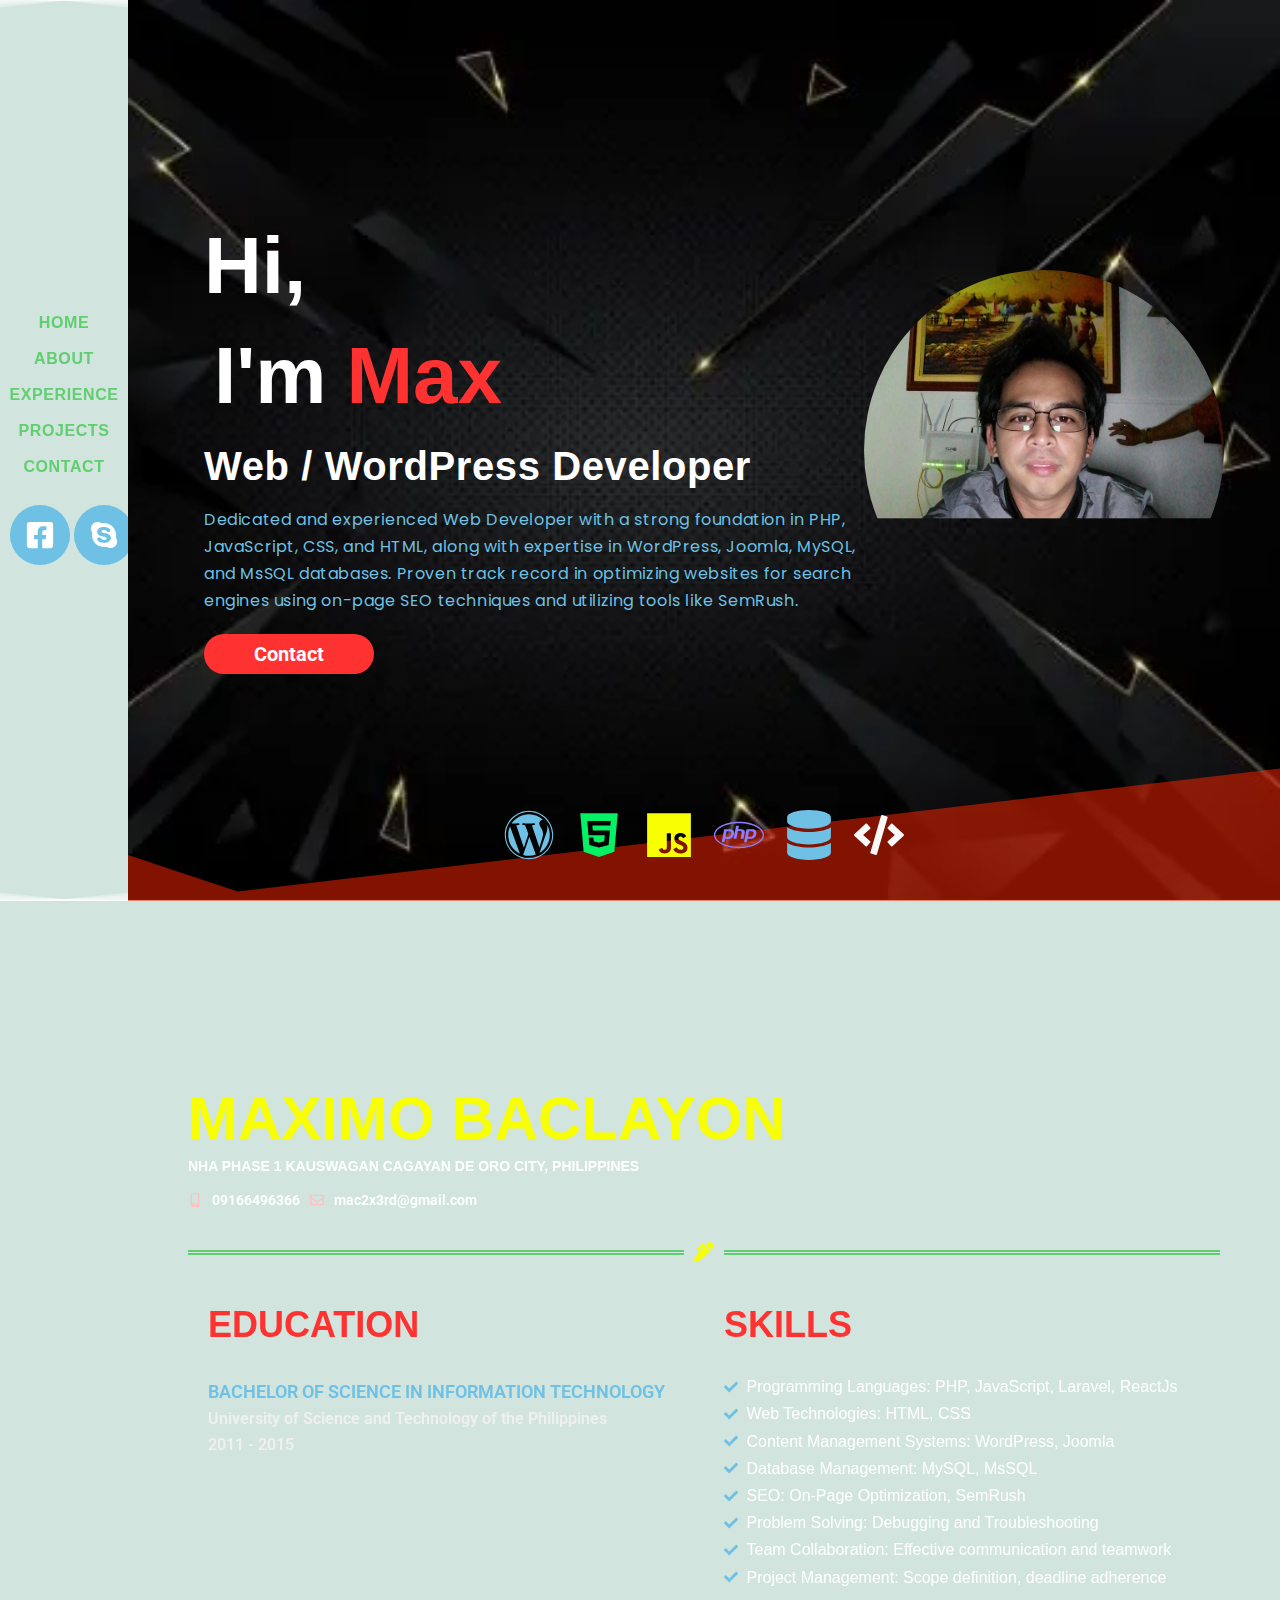
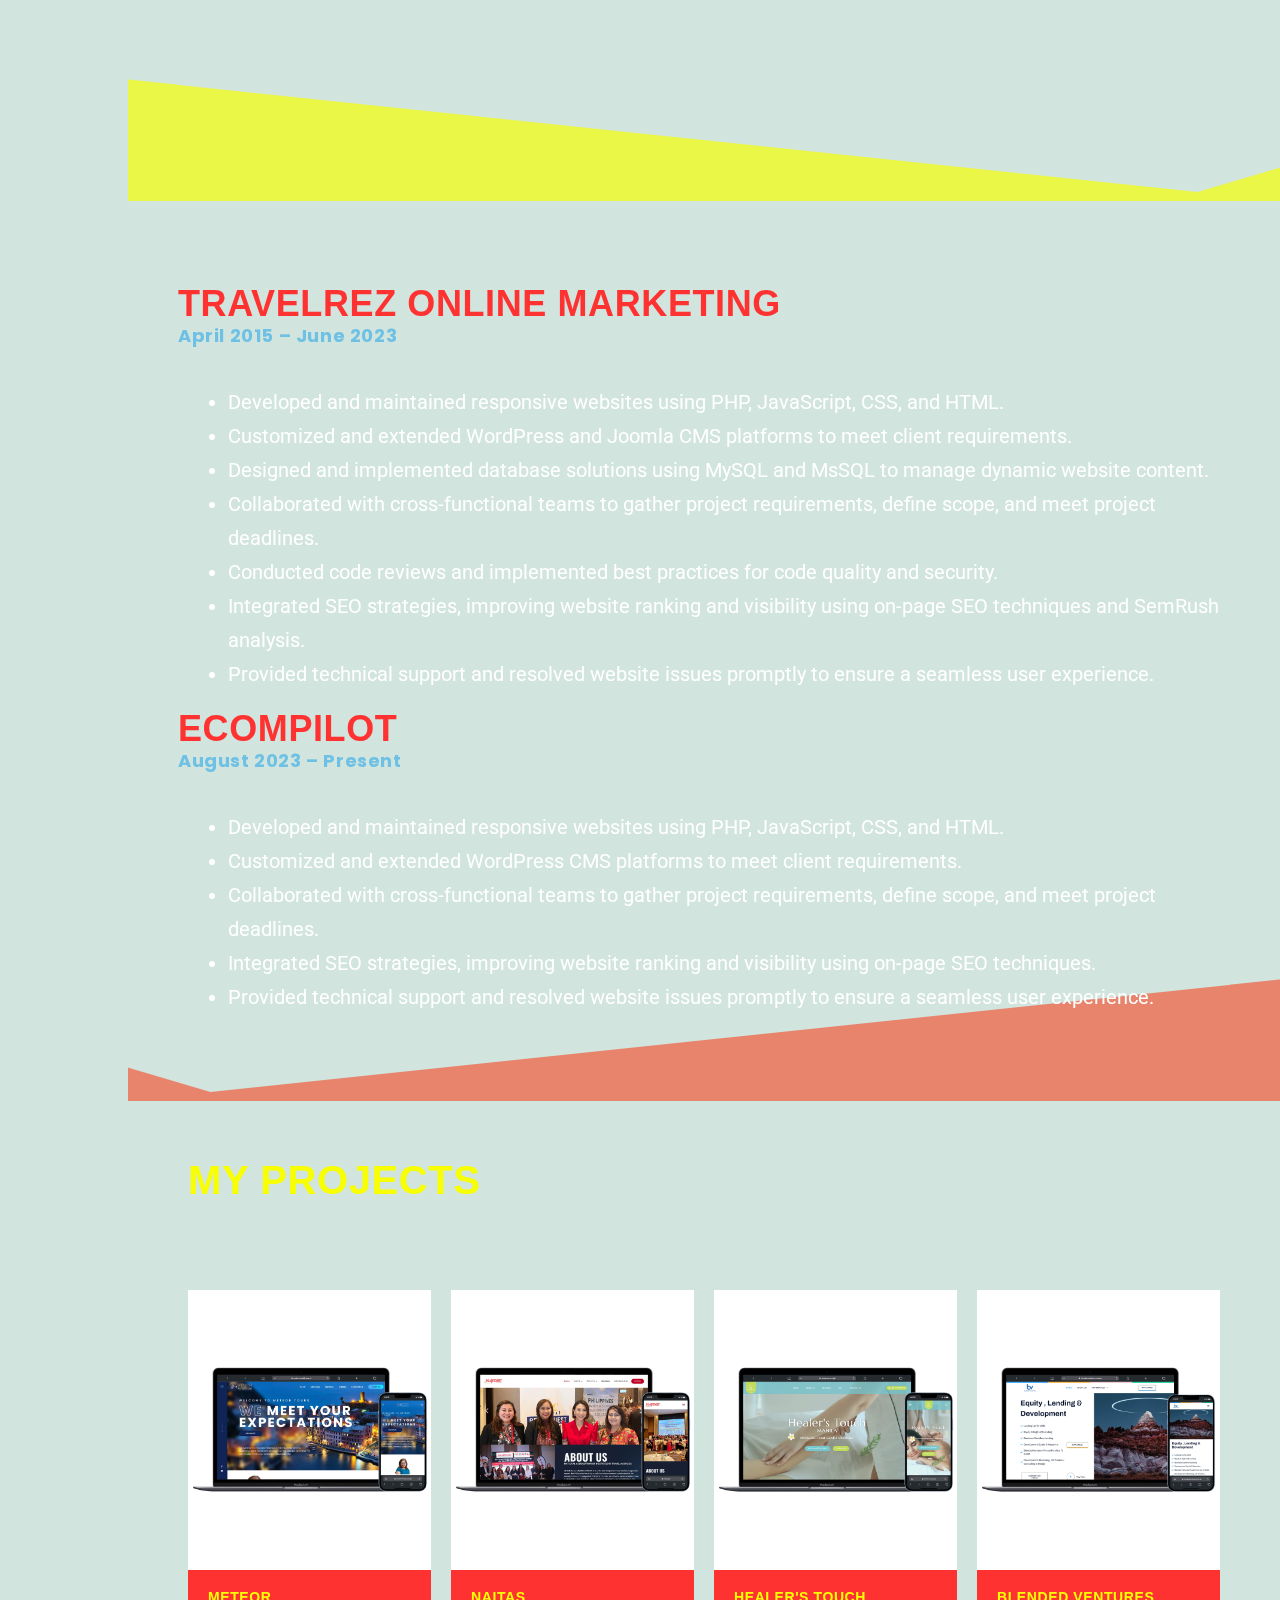
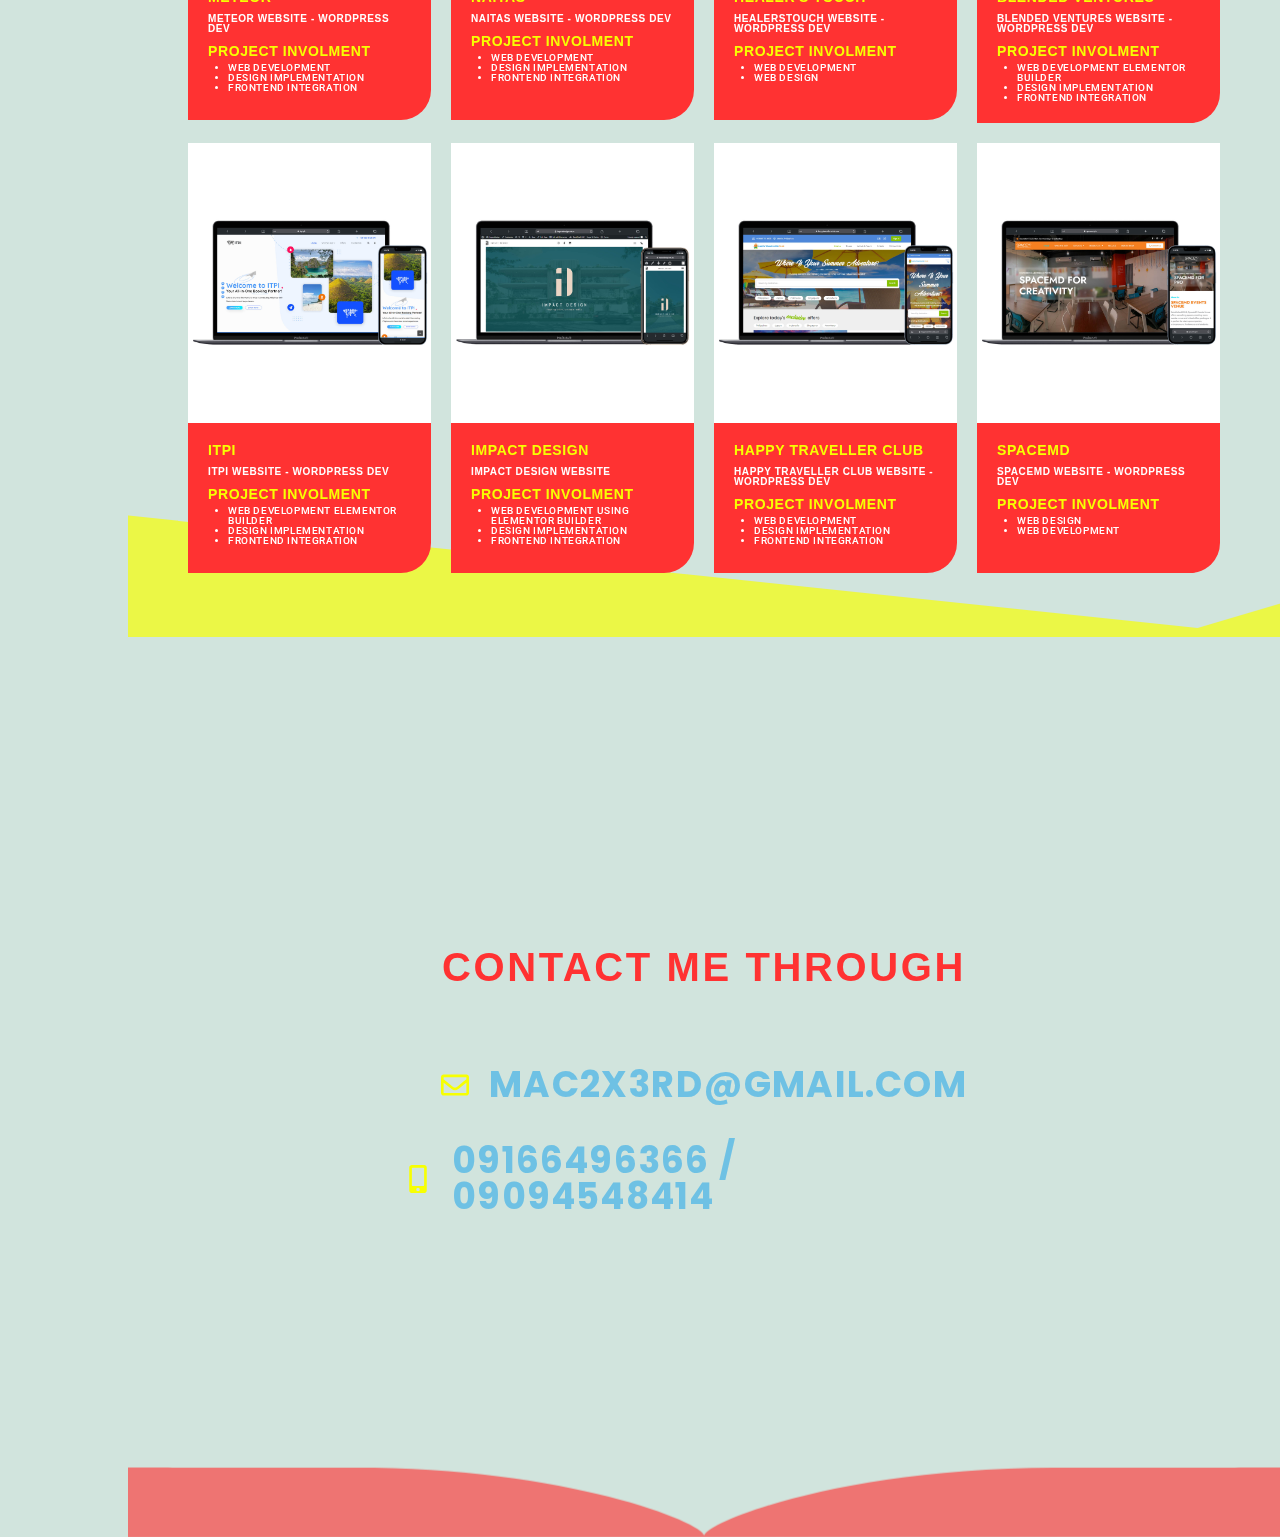
==== commit e6a61659: "test123" ====
--- a/index.html
+++ b/index.html
@@ -23,7 +23,7 @@
 		background: none !important;
 		padding: 0 !important;
 	}</style>
-<link rel="stylesheet" id="twenty-twenty-one-custom-color-overrides-css" href="/portfolio/wp-includes/themes/twentytwentyone/assets/css/custom-color-overrides.css?ver=2.1" media="all">
+<link rel="stylesheet" id="twenty-twenty-one-custom-color-overrides-css" href="/portfolio/wp-content/themes/twentytwentyone/assets/css/custom-color-overrides.css?ver=2.1" media="all">
 <style id="classic-theme-styles-inline-css">/*! This file is auto-generated */
 .wp-block-button__link{color:#fff;background-color:#32373c;border-radius:9999px;box-shadow:none;text-decoration:none;padding:calc(.667em + 2px) calc(1.333em + 2px);font-size:1.125em}.wp-block-file__button{background:#32373c;color:#fff;text-decoration:none}</style>
 <style id="global-styles-inline-css">body{--wp--preset--color--black: #000000;--wp--preset--color--cyan-bluish-gray: #abb8c3;--wp--preset--color--white: #FFFFFF;--wp--preset--color--pale-pink: #f78da7;--wp--preset--color--vivid-red: #cf2e2e;--wp--preset--color--luminous-vivid-orange: #ff6900;--wp--preset--color--luminous-vivid-amber: #fcb900;--wp--preset--color--light-green-cyan: #7bdcb5;--wp--preset--color--vivid-green-cyan: #00d084;--wp--preset--color--pale-cyan-blue: #8ed1fc;--wp--preset--color--vivid-cyan-blue: #0693e3;--wp--preset--color--vivid-purple: #9b51e0;--wp--preset--color--dark-gray: #28303D;--wp--preset--color--gray: #39414D;--wp--preset--color--green: #D1E4DD;--wp--preset--color--blue: #D1DFE4;--wp--preset--color--purple: #D1D1E4;--wp--preset--color--red: #E4D1D1;--wp--preset--color--orange: #E4DAD1;--wp--preset--color--yellow: #EEEADD;--wp--preset--gradient--vivid-cyan-blue-to-vivid-purple: linear-gradient(135deg,rgba(6,147,227,1) 0%,rgb(155,81,224) 100%);--wp--preset--gradient--light-green-cyan-to-vivid-green-cyan: linear-gradient(135deg,rgb(122,220,180) 0%,rgb(0,208,130) 100%);--wp--preset--gradient--luminous-vivid-amber-to-luminous-vivid-orange: linear-gradient(135deg,rgba(252,185,0,1) 0%,rgba(255,105,0,1) 100%);--wp--preset--gradient--luminous-vivid-orange-to-vivid-red: linear-gradient(135deg,rgba(255,105,0,1) 0%,rgb(207,46,46) 100%);--wp--preset--gradient--very-light-gray-to-cyan-bluish-gray: linear-gradient(135deg,rgb(238,238,238) 0%,rgb(169,184,195) 100%);--wp--preset--gradient--cool-to-warm-spectrum: linear-gradient(135deg,rgb(74,234,220) 0%,rgb(151,120,209) 20%,rgb(207,42,186) 40%,rgb(238,44,130) 60%,rgb(251,105,98) 80%,rgb(254,248,76) 100%);--wp--preset--gradient--blush-light-purple: linear-gradient(135deg,rgb(255,206,236) 0%,rgb(152,150,240) 100%);--wp--preset--gradient--blush-bordeaux: linear-gradient(135deg,rgb(254,205,165) 0%,rgb(254,45,45) 50%,rgb(107,0,62) 100%);--wp--preset--gradient--luminous-dusk: linear-gradient(135deg,rgb(255,203,112) 0%,rgb(199,81,192) 50%,rgb(65,88,208) 100%);--wp--preset--gradient--pale-ocean: linear-gradient(135deg,rgb(255,245,203) 0%,rgb(182,227,212) 50%,rgb(51,167,181) 100%);--wp--preset--gradient--electric-grass: linear-gradient(135deg,rgb(202,248,128) 0%,rgb(113,206,126) 100%);--wp--preset--gradient--midnight: linear-gradient(135deg,rgb(2,3,129) 0%,rgb(40,116,252) 100%);--wp--preset--gradient--purple-to-yellow: linear-gradient(160deg, #D1D1E4 0%, #EEEADD 100%);--wp--preset--gradient--yellow-to-purple: linear-gradient(160deg, #EEEADD 0%, #D1D1E4 100%);--wp--preset--gradient--green-to-yellow: linear-gradient(160deg, #D1E4DD 0%, #EEEADD 100%);--wp--preset--gradient--yellow-to-green: linear-gradient(160deg, #EEEADD 0%, #D1E4DD 100%);--wp--preset--gradient--red-to-yellow: linear-gradient(160deg, #E4D1D1 0%, #EEEADD 100%);--wp--preset--gradient--yellow-to-red: linear-gradient(160deg, #EEEADD 0%, #E4D1D1 100%);--wp--preset--gradient--purple-to-red: linear-gradient(160deg, #D1D1E4 0%, #E4D1D1 100%);--wp--preset--gradient--red-to-purple: linear-gradient(160deg, #E4D1D1 0%, #D1D1E4 100%);--wp--preset--font-size--small: 18px;--wp--preset--font-size--medium: 20px;--wp--preset--font-size--large: 24px;--wp--preset--font-size--x-large: 42px;--wp--preset--font-size--extra-small: 16px;--wp--preset--font-size--normal: 20px;--wp--preset--font-size--extra-large: 40px;--wp--preset--font-size--huge: 96px;--wp--preset--font-size--gigantic: 144px;--wp--preset--spacing--20: 0.44rem;--wp--preset--spacing--30: 0.67rem;--wp--preset--spacing--40: 1rem;--wp--preset--spacing--50: 1.5rem;--wp--preset--spacing--60: 2.25rem;--wp--preset--spacing--70: 3.38rem;--wp--preset--spacing--80: 5.06rem;--wp--preset--shadow--natural: 6px 6px 9px rgba(0, 0, 0, 0.2);--wp--preset--shadow--deep: 12px 12px 50px rgba(0, 0, 0, 0.4);--wp--preset--shadow--sharp: 6px 6px 0px rgba(0, 0, 0, 0.2);--wp--preset--shadow--outlined: 6px 6px 0px -3px rgba(255, 255, 255, 1), 6px 6px rgba(0, 0, 0, 1);--wp--preset--shadow--crisp: 6px 6px 0px rgba(0, 0, 0, 1);}:where(.is-layout-flex){gap: 0.5em;}:where(.is-layout-grid){gap: 0.5em;}body .is-layout-flow > .alignleft{float: left;margin-inline-start: 0;margin-inline-end: 2em;}body .is-layout-flow > .alignright{float: right;margin-inline-start: 2em;margin-inline-end: 0;}body .is-layout-flow > .aligncenter{margin-left: auto !important;margin-right: auto !important;}body .is-layout-constrained > .alignleft{float: left;margin-inline-start: 0;margin-inline-end: 2em;}body .is-layout-constrained > .alignright{float: right;margin-inline-start: 2em;margin-inline-end: 0;}body .is-layout-constrained > .aligncenter{margin-left: auto !important;margin-right: auto !important;}body .is-layout-constrained > :where(:not(.alignleft):not(.alignright):not(.alignfull)){max-width: var(--wp--style--global--content-size);margin-left: auto !important;margin-right: auto !important;}body .is-layout-constrained > .alignwide{max-width: var(--wp--style--global--wide-size);}body .is-layout-flex{display: flex;}body .is-layout-flex{flex-wrap: wrap;align-items: center;}body .is-layout-flex > *{margin: 0;}body .is-layout-grid{display: grid;}body .is-layout-grid > *{margin: 0;}:where(.wp-block-columns.is-layout-flex){gap: 2em;}:where(.wp-block-columns.is-layout-grid){gap: 2em;}:where(.wp-block-post-template.is-layout-flex){gap: 1.25em;}:where(.wp-block-post-template.is-layout-grid){gap: 1.25em;}.has-black-color{color: var(--wp--preset--color--black) !important;}.has-cyan-bluish-gray-color{color: var(--wp--preset--color--cyan-bluish-gray) !important;}.has-white-color{color: var(--wp--preset--color--white) !important;}.has-pale-pink-color{color: var(--wp--preset--color--pale-pink) !important;}.has-vivid-red-color{color: var(--wp--preset--color--vivid-red) !important;}.has-luminous-vivid-orange-color{color: var(--wp--preset--color--luminous-vivid-orange) !important;}.has-luminous-vivid-amber-color{color: var(--wp--preset--color--luminous-vivid-amber) !important;}.has-light-green-cyan-color{color: var(--wp--preset--color--light-green-cyan) !important;}.has-vivid-green-cyan-color{color: var(--wp--preset--color--vivid-green-cyan) !important;}.has-pale-cyan-blue-color{color: var(--wp--preset--color--pale-cyan-blue) !important;}.has-vivid-cyan-blue-color{color: var(--wp--preset--color--vivid-cyan-blue) !important;}.has-vivid-purple-color{color: var(--wp--preset--color--vivid-purple) !important;}.has-black-background-color{background-color: var(--wp--preset--color--black) !important;}.has-cyan-bluish-gray-background-color{background-color: var(--wp--preset--color--cyan-bluish-gray) !important;}.has-white-background-color{background-color: var(--wp--preset--color--white) !important;}.has-pale-pink-background-color{background-color: var(--wp--preset--color--pale-pink) !important;}.has-vivid-red-background-color{background-color: var(--wp--preset--color--vivid-red) !important;}.has-luminous-vivid-orange-background-color{background-color: var(--wp--preset--color--luminous-vivid-orange) !important;}.has-luminous-vivid-amber-background-color{background-color: var(--wp--preset--color--luminous-vivid-amber) !important;}.has-light-green-cyan-background-color{background-color: var(--wp--preset--color--light-green-cyan) !important;}.has-vivid-green-cyan-background-color{background-color: var(--wp--preset--color--vivid-green-cyan) !important;}.has-pale-cyan-blue-background-color{background-color: var(--wp--preset--color--pale-cyan-blue) !important;}.has-vivid-cyan-blue-background-color{background-color: var(--wp--preset--color--vivid-cyan-blue) !important;}.has-vivid-purple-background-color{background-color: var(--wp--preset--color--vivid-purple) !important;}.has-black-border-color{border-color: var(--wp--preset--color--black) !important;}.has-cyan-bluish-gray-border-color{border-color: var(--wp--preset--color--cyan-bluish-gray) !important;}.has-white-border-color{border-color: var(--wp--preset--color--white) !important;}.has-pale-pink-border-color{border-color: var(--wp--preset--color--pale-pink) !important;}.has-vivid-red-border-color{border-color: var(--wp--preset--color--vivid-red) !important;}.has-luminous-vivid-orange-border-color{border-color: var(--wp--preset--color--luminous-vivid-orange) !important;}.has-luminous-vivid-amber-border-color{border-color: var(--wp--preset--color--luminous-vivid-amber) !important;}.has-light-green-cyan-border-color{border-color: var(--wp--preset--color--light-green-cyan) !important;}.has-vivid-green-cyan-border-color{border-color: var(--wp--preset--color--vivid-green-cyan) !important;}.has-pale-cyan-blue-border-color{border-color: var(--wp--preset--color--pale-cyan-blue) !important;}.has-vivid-cyan-blue-border-color{border-color: var(--wp--preset--color--vivid-cyan-blue) !important;}.has-vivid-purple-border-color{border-color: var(--wp--preset--color--vivid-purple) !important;}.has-vivid-cyan-blue-to-vivid-purple-gradient-background{background: var(--wp--preset--gradient--vivid-cyan-blue-to-vivid-purple) !important;}.has-light-green-cyan-to-vivid-green-cyan-gradient-background{background: var(--wp--preset--gradient--light-green-cyan-to-vivid-green-cyan) !important;}.has-luminous-vivid-amber-to-luminous-vivid-orange-gradient-background{background: var(--wp--preset--gradient--luminous-vivid-amber-to-luminous-vivid-orange) !important;}.has-luminous-vivid-orange-to-vivid-red-gradient-background{background: var(--wp--preset--gradient--luminous-vivid-orange-to-vivid-red) !important;}.has-very-light-gray-to-cyan-bluish-gray-gradient-background{background: var(--wp--preset--gradient--very-light-gray-to-cyan-bluish-gray) !important;}.has-cool-to-warm-spectrum-gradient-background{background: var(--wp--preset--gradient--cool-to-warm-spectrum) !important;}.has-blush-light-purple-gradient-background{background: var(--wp--preset--gradient--blush-light-purple) !important;}.has-blush-bordeaux-gradient-background{background: var(--wp--preset--gradient--blush-bordeaux) !important;}.has-luminous-dusk-gradient-background{background: var(--wp--preset--gradient--luminous-dusk) !important;}.has-pale-ocean-gradient-background{background: var(--wp--preset--gradient--pale-ocean) !important;}.has-electric-grass-gradient-background{background: var(--wp--preset--gradient--electric-grass) !important;}.has-midnight-gradient-background{background: var(--wp--preset--gradient--midnight) !important;}.has-small-font-size{font-size: var(--wp--preset--font-size--small) !important;}.has-medium-font-size{font-size: var(--wp--preset--font-size--medium) !important;}.has-large-font-size{font-size: var(--wp--preset--font-size--large) !important;}.has-x-large-font-size{font-size: var(--wp--preset--font-size--x-large) !important;}
@@ -31,15 +31,15 @@
 :where(.wp-block-post-template.is-layout-flex){gap: 1.25em;}:where(.wp-block-post-template.is-layout-grid){gap: 1.25em;}
 :where(.wp-block-columns.is-layout-flex){gap: 2em;}:where(.wp-block-columns.is-layout-grid){gap: 2em;}
 .wp-block-pullquote{font-size: 1.5em;line-height: 1.6;}</style>
-<link rel="stylesheet" id="twenty-twenty-one-style-css" href="/portfolio/wp-includes/themes/twentytwentyone/style.css?ver=2.1" media="all">
-<link rel="stylesheet" id="twenty-twenty-one-print-style-css" href="/portfolio/wp-includes/themes/twentytwentyone/assets/css/print.css?ver=2.1" media="print">
-<link rel="stylesheet" id="elementor-frontend-css" href="/portfolio/wp-includes/plugins/elementor/assets/css/frontend-lite.min.css?ver=3.18.3" media="all">
-<link rel="stylesheet" id="swiper-css" href="/portfolio/wp-includes/plugins/elementor/assets/lib/swiper/v8/css/swiper.min.css?ver=8.4.5" media="all">
-<link rel="stylesheet" id="elementor-post-7-css" href="/portfolio/wp-includes/uploads/elementor/css/post-7.css?ver=1705901381" media="all">
-<link rel="stylesheet" id="elementor-pro-css" href="/portfolio/wp-includes/plugins/elementor-pro/assets/css/frontend-lite.min.css?ver=3.17.1" media="all">
-<link rel="stylesheet" id="elementor-global-css" href="/portfolio/wp-includes/uploads/elementor/css/global.css?ver=1705911076" media="all">
-<link rel="stylesheet" id="elementor-post-2-css" href="/portfolio/wp-includes/uploads/elementor/css/post-2.css?ver=1710583041" media="all">
-<link rel="stylesheet" id="eael-general-css" href="/portfolio/wp-includes/plugins/essential-addons-for-elementor-lite/assets/front-end/css/view/general.min.css?ver=5.9.7" media="all">
+<link rel="stylesheet" id="twenty-twenty-one-style-css" href="/portfolio/wp-content/themes/twentytwentyone/style.css?ver=2.1" media="all">
+<link rel="stylesheet" id="twenty-twenty-one-print-style-css" href="/portfolio/wp-content/themes/twentytwentyone/assets/css/print.css?ver=2.1" media="print">
+<link rel="stylesheet" id="elementor-frontend-css" href="/portfolio/wp-content/plugins/elementor/assets/css/frontend-lite.min.css?ver=3.18.3" media="all">
+<link rel="stylesheet" id="swiper-css" href="/portfolio/wp-content/plugins/elementor/assets/lib/swiper/v8/css/swiper.min.css?ver=8.4.5" media="all">
+<link rel="stylesheet" id="elementor-post-7-css" href="/portfolio/wp-content/uploads/elementor/css/post-7.css?ver=1705901381" media="all">
+<link rel="stylesheet" id="elementor-pro-css" href="/portfolio/wp-content/plugins/elementor-pro/assets/css/frontend-lite.min.css?ver=3.17.1" media="all">
+<link rel="stylesheet" id="elementor-global-css" href="/portfolio/wp-content/uploads/elementor/css/global.css?ver=1705911076" media="all">
+<link rel="stylesheet" id="elementor-post-2-css" href="/portfolio/wp-content/uploads/elementor/css/post-2.css?ver=1710583041" media="all">
+<link rel="stylesheet" id="eael-general-css" href="/portfolio/wp-content/plugins/essential-addons-for-elementor-lite/assets/front-end/css/view/general.min.css?ver=5.9.7" media="all">
 <link rel="stylesheet" id="google-fonts-1-css" href="https://fonts.googleapis.com/css?family=Roboto%3A100%2C100italic%2C200%2C200italic%2C300%2C300italic%2C400%2C400italic%2C500%2C500italic%2C600%2C600italic%2C700%2C700italic%2C800%2C800italic%2C900%2C900italic%7CRoboto+Slab%3A100%2C100italic%2C200%2C200italic%2C300%2C300italic%2C400%2C400italic%2C500%2C500italic%2C600%2C600italic%2C700%2C700italic%2C800%2C800italic%2C900%2C900italic%7CInter%3A100%2C100italic%2C200%2C200italic%2C300%2C300italic%2C400%2C400italic%2C500%2C500italic%2C600%2C600italic%2C700%2C700italic%2C800%2C800italic%2C900%2C900italic%7CPoppins%3A100%2C100italic%2C200%2C200italic%2C300%2C300italic%2C400%2C400italic%2C500%2C500italic%2C600%2C600italic%2C700%2C700italic%2C800%2C800italic%2C900%2C900italic&#038;display=swap&#038;ver=6.4.3" media="all">
 <link rel="preconnect" href="https://fonts.gstatic.com/" crossorigin>
 <script src="/portfolio/wp-includes/js/jquery/jquery.min.js?ver=3.7.1" id="jquery-core-js"></script>
@@ -180,7 +180,7 @@
 				<div class="elementor-element elementor-element-409755b elementor-widget elementor-widget-image" data-id="409755b" data-element_type="widget" data-widget_type="image.default">
 				<div class="elementor-widget-container">
 			<style>/*! elementor - v3.18.0 - 20-12-2023 */
-.elementor-widget-image{text-align:center}.elementor-widget-image a{display:inline-block}.elementor-widget-image a img[src$=".svg"]{width:48px}.elementor-widget-image img{vertical-align:middle;display:inline-block}</style>												<img fetchpriority="high" decoding="async" width="750" height="1000" src="/portfolio/wp-includes/uploads/2024/01/IMG_20190816_150246.jpg" class="attachment-large size-large wp-image-11" alt="" style="width:100%;height:133.33%;max-width:3456px">															</div>
+.elementor-widget-image{text-align:center}.elementor-widget-image a{display:inline-block}.elementor-widget-image a img[src$=".svg"]{width:48px}.elementor-widget-image img{vertical-align:middle;display:inline-block}</style>												<img fetchpriority="high" decoding="async" width="750" height="1000" src="/portfolio/wp-content/uploads/2024/01/IMG_20190816_150246.jpg" class="attachment-large size-large wp-image-11" alt="" style="width:100%;height:133.33%;max-width:3456px">															</div>
 				</div>
 				</div>
 				</div>
@@ -337,7 +337,7 @@
 				</div>
 				<div class="elementor-element elementor-element-a7f5a93 elementor-icon-list--layout-traditional elementor-list-item-link-full_width elementor-widget elementor-widget-icon-list" data-id="a7f5a93" data-element_type="widget" data-widget_type="icon-list.default">
 				<div class="elementor-widget-container">
-			<link rel="stylesheet" href="/portfolio/wp-includes/plugins/elementor/assets/css/widget-icon-list.min.css">		<ul class="elementor-icon-list-items">
+			<link rel="stylesheet" href="/portfolio/wp-content/plugins/elementor/assets/css/widget-icon-list.min.css">		<ul class="elementor-icon-list-items">
 							<li class="elementor-icon-list-item">
 											<span class="elementor-icon-list-icon">
 							<svg aria-hidden="true" class="e-font-icon-svg e-fas-check" viewbox="0 0 512 512" xmlns="http://www.w3.org/2000/svg"><path d="M173.898 439.404l-166.4-166.4c-9.997-9.997-9.997-26.206 0-36.204l36.203-36.204c9.997-9.998 26.207-9.998 36.204 0L192 312.69 432.095 72.596c9.997-9.997 26.207-9.997 36.204 0l36.203 36.204c9.997 9.997 9.997 26.206 0 36.204l-294.4 294.401c-9.998 9.997-26.207 9.997-36.204-.001z"></path></svg>						</span>
@@ -481,14 +481,14 @@
 				</div>
 				<div class="elementor-element elementor-element-4fc3acb elementor-grid-4 elementor-grid-tablet-2 elementor-grid-mobile-1 elementor-widget elementor-widget-loop-grid" data-id="4fc3acb" data-element_type="widget" data-settings="{&quot;template_id&quot;:&quot;62&quot;,&quot;columns&quot;:4,&quot;pagination_type&quot;:&quot;load_more_infinite_scroll&quot;,&quot;row_gap&quot;:{&quot;unit&quot;:&quot;px&quot;,&quot;size&quot;:20,&quot;sizes&quot;:[]},&quot;_skin&quot;:&quot;post&quot;,&quot;columns_tablet&quot;:&quot;2&quot;,&quot;columns_mobile&quot;:&quot;1&quot;,&quot;edit_handle_selector&quot;:&quot;[data-elementor-type=\&quot;loop-item\&quot;]&quot;,&quot;load_more_spinner&quot;:{&quot;value&quot;:&quot;fas fa-spinner&quot;,&quot;library&quot;:&quot;fa-solid&quot;},&quot;row_gap_tablet&quot;:{&quot;unit&quot;:&quot;px&quot;,&quot;size&quot;:&quot;&quot;,&quot;sizes&quot;:[]},&quot;row_gap_mobile&quot;:{&quot;unit&quot;:&quot;px&quot;,&quot;size&quot;:&quot;&quot;,&quot;sizes&quot;:[]}}" data-widget_type="loop-grid.post">
 				<div class="elementor-widget-container">
-			<link rel="stylesheet" href="/portfolio/wp-includes/plugins/elementor-pro/assets/css/widget-loop-builder.min.css">		<div class="elementor-loop-container elementor-grid">
-		<style id="loop-dynamic-62">.e-loop-item-36 .elementor-element.elementor-element-6a740a2 .elementor-flip-box__front{background-image:url("/portfolio/wp-includes/uploads/2024/01/meteor.jpg");}.e-loop-item-36 .elementor-element.elementor-element-6a740a2 .elementor-flip-box__back{background-image:url("/portfolio/wp-includes/uploads/2024/01/meteor.jpg");}</style>
+			<link rel="stylesheet" href="/portfolio/wp-content/plugins/elementor-pro/assets/css/widget-loop-builder.min.css">		<div class="elementor-loop-container elementor-grid">
+		<style id="loop-dynamic-62">.e-loop-item-36 .elementor-element.elementor-element-6a740a2 .elementor-flip-box__front{background-image:url("/portfolio/wp-content/uploads/2024/01/meteor.jpg");}.e-loop-item-36 .elementor-element.elementor-element-6a740a2 .elementor-flip-box__back{background-image:url("/portfolio/wp-content/uploads/2024/01/meteor.jpg");}</style>
 <style id="loop-62">.elementor-62 .elementor-element.elementor-element-d3e83ae{--display:flex;--flex-direction:column;--container-widget-width:100%;--container-widget-height:initial;--container-widget-flex-grow:0;--container-widget-align-self:initial;--gap:0px 0px;--background-transition:0.3s;--padding-block-start:0px;--padding-block-end:0px;--padding-inline-start:0px;--padding-inline-end:0px;}.elementor-62 .elementor-element.elementor-element-470eca0{--display:flex;--background-transition:0.3s;--padding-block-start:0px;--padding-block-end:0px;--padding-inline-start:0px;--padding-inline-end:0px;}.elementor-62 .elementor-element.elementor-element-6a740a2 .elementor-flip-box__front{background-color:#FFFFFF;}.elementor-62 .elementor-element.elementor-element-6a740a2 .elementor-flip-box__back{background-color:#FFFFFF;}.elementor-62 .elementor-element.elementor-element-6a740a2 .elementor-flip-box__back .elementor-flip-box__layer__overlay{filter:brightness( 100% ) contrast( 100% ) saturate( 100% ) blur( 0px ) hue-rotate( 0deg );text-align:center;}.elementor-62 .elementor-element.elementor-element-6a740a2 .elementor-flip-box__front .elementor-flip-box__layer__overlay{text-align:center;}.elementor-62 .elementor-element.elementor-element-6a740a2 .elementor-flip-box__button{margin-center:0;font-family:"Inter", Sans-serif;font-size:10px;font-weight:bold;text-transform:uppercase;letter-spacing:0.6px;color:#FFFFFF;background-color:transparent;background-image:linear-gradient(180deg, var( --e-global-color-primary ) 100%, #f2295b 0%);border-color:var( --e-global-color-primary );border-radius:20px;}.elementor-62 .elementor-element.elementor-element-6a740a2 .elementor-flip-box__back .elementor-flip-box__layer__title{color:#FAF400;font-family:"Poppins", Sans-serif;font-size:14px;font-weight:bold;text-transform:uppercase;line-height:25px;letter-spacing:0.6px;}.elementor-62 .elementor-element.elementor-element-6a740a2 .elementor-flip-box__button:hover{background-color:transparent;background-image:linear-gradient(180deg, var( --e-global-color-accent ) 100%, #f2295b 0%);border-color:var( --e-global-color-accent );}.elementor-62 .elementor-element.elementor-element-6a740a2 > .elementor-widget-container{border-radius:30px 0px 0px 0px;}.elementor-62 .elementor-element.elementor-element-e27df63{--display:flex;--min-height:150px;--gap:10px 10px;--background-transition:0.3s;--border-radius:0px 0px 30px 0px;--padding-block-start:20px;--padding-block-end:20px;--padding-inline-start:20px;--padding-inline-end:20px;}.elementor-62 .elementor-element.elementor-element-e27df63:not(.elementor-motion-effects-element-type-background), .elementor-62 .elementor-element.elementor-element-e27df63 > .elementor-motion-effects-container > .elementor-motion-effects-layer{background-color:transparent;background-image:linear-gradient(180deg, #0D009B 100%, #f2295b 0%);}.elementor-62 .elementor-element.elementor-element-e27df63, .elementor-62 .elementor-element.elementor-element-e27df63::before{--border-transition:0.3s;}.elementor-62 .elementor-element.elementor-element-03df3b1{--display:flex;--gap:10px 10px;--background-transition:0.3s;--padding-block-start:0px;--padding-block-end:0px;--padding-inline-start:0px;--padding-inline-end:0px;}.elementor-62 .elementor-element.elementor-element-922b250 .elementor-heading-title{color:#F7FF02;font-family:"Poppins", Sans-serif;font-size:14px;font-weight:bold;text-transform:uppercase;letter-spacing:0.6px;}.elementor-62 .elementor-element.elementor-element-faeee14 .elementor-heading-title{color:#FFFFFF;font-family:"Inter", Sans-serif;font-size:10px;font-weight:bold;text-transform:uppercase;letter-spacing:0.6px;}.elementor-62 .elementor-element.elementor-element-cd97e04{--display:flex;--gap:5px 5px;--background-transition:0.3s;--padding-block-start:0px;--padding-block-end:0px;--padding-inline-start:0px;--padding-inline-end:0px;}.elementor-62 .elementor-element.elementor-element-cd61231 .elementor-heading-title{color:#F7FF02;font-family:"Poppins", Sans-serif;font-size:14px;font-weight:bold;text-transform:uppercase;letter-spacing:0.6px;}.elementor-62 .elementor-element.elementor-element-8ab5d69 .elementor-heading-title{color:#FFFFFF;font-family:"Inter", Sans-serif;font-size:10px;font-weight:500;text-transform:uppercase;letter-spacing:0.6px;}.elementor-62 .elementor-element.elementor-element-8ab5d69 > .elementor-widget-container{margin:0px 0px 0px -30px;}@media(min-width:768px){.elementor-62 .elementor-element.elementor-element-d3e83ae{--width:100%;}}</style>		<div data-elementor-type="loop-item" data-elementor-id="62" class="elementor elementor-62 e-loop-item e-loop-item-36 post-36 projects type-projects status-publish hentry entry" data-elementor-post-type="elementor_library" data-custom-edit-handle="1">
 						<div class="elementor-element elementor-element-d3e83ae e-con-full e-flex e-con e-parent" data-id="d3e83ae" data-element_type="container" data-settings="{&quot;content_width&quot;:&quot;full&quot;}" data-core-v316-plus="true">
 		<div class="elementor-element elementor-element-470eca0 e-con-full e-flex e-con e-child" data-id="470eca0" data-element_type="container" data-settings="{&quot;content_width&quot;:&quot;full&quot;}">
 				<div class="elementor-element elementor-element-6a740a2 elementor-flip-box--effect-fade elementor-widget elementor-widget-flip-box" data-id="6a740a2" data-element_type="widget" data-widget_type="flip-box.default">
 				<div class="elementor-widget-container">
-			<link rel="stylesheet" href="/portfolio/wp-includes/plugins/elementor-pro/assets/css/widget-flip-box.min.css">		<div class="elementor-flip-box" tabindex="0">
+			<link rel="stylesheet" href="/portfolio/wp-content/plugins/elementor-pro/assets/css/widget-flip-box.min.css">		<div class="elementor-flip-box" tabindex="0">
 			<div class="elementor-flip-box__layer elementor-flip-box__front">
 				<div class="elementor-flip-box__layer__overlay">
 					<div class="elementor-flip-box__layer__inner">
@@ -550,7 +550,7 @@
 				</div>
 				</div>
 						</div>
-		<style id="loop-dynamic-62">.e-loop-item-37 .elementor-element.elementor-element-6a740a2 .elementor-flip-box__front{background-image:url("/portfolio/wp-includes/uploads/2024/01/Naitas.jpg");}.e-loop-item-37 .elementor-element.elementor-element-6a740a2 .elementor-flip-box__back{background-image:url("/portfolio/wp-includes/uploads/2024/01/Naitas.jpg");}</style>		<div data-elementor-type="loop-item" data-elementor-id="62" class="elementor elementor-62 e-loop-item e-loop-item-37 post-37 projects type-projects status-publish hentry entry" data-elementor-post-type="elementor_library" data-custom-edit-handle="1">
+		<style id="loop-dynamic-62">.e-loop-item-37 .elementor-element.elementor-element-6a740a2 .elementor-flip-box__front{background-image:url("/portfolio/wp-content/uploads/2024/01/Naitas.jpg");}.e-loop-item-37 .elementor-element.elementor-element-6a740a2 .elementor-flip-box__back{background-image:url("/portfolio/wp-content/uploads/2024/01/Naitas.jpg");}</style>		<div data-elementor-type="loop-item" data-elementor-id="62" class="elementor elementor-62 e-loop-item e-loop-item-37 post-37 projects type-projects status-publish hentry entry" data-elementor-post-type="elementor_library" data-custom-edit-handle="1">
 						<div class="elementor-element elementor-element-d3e83ae e-con-full e-flex e-con e-parent" data-id="d3e83ae" data-element_type="container" data-settings="{&quot;content_width&quot;:&quot;full&quot;}" data-core-v316-plus="true">
 		<div class="elementor-element elementor-element-470eca0 e-con-full e-flex e-con e-child" data-id="470eca0" data-element_type="container" data-settings="{&quot;content_width&quot;:&quot;full&quot;}">
 				<div class="elementor-element elementor-element-6a740a2 elementor-flip-box--effect-fade elementor-widget elementor-widget-flip-box" data-id="6a740a2" data-element_type="widget" data-widget_type="flip-box.default">
@@ -617,7 +617,7 @@
 				</div>
 				</div>
 						</div>
-		<style id="loop-dynamic-62">.e-loop-item-38 .elementor-element.elementor-element-6a740a2 .elementor-flip-box__front{background-image:url("/portfolio/wp-includes/uploads/2024/01/Healerstouch.png");}.e-loop-item-38 .elementor-element.elementor-element-6a740a2 .elementor-flip-box__back{background-image:url("/portfolio/wp-includes/uploads/2024/01/Healerstouch.png");}</style>		<div data-elementor-type="loop-item" data-elementor-id="62" class="elementor elementor-62 e-loop-item e-loop-item-38 post-38 projects type-projects status-publish hentry entry" data-elementor-post-type="elementor_library" data-custom-edit-handle="1">
+		<style id="loop-dynamic-62">.e-loop-item-38 .elementor-element.elementor-element-6a740a2 .elementor-flip-box__front{background-image:url("/portfolio/wp-content/uploads/2024/01/Healerstouch.png");}.e-loop-item-38 .elementor-element.elementor-element-6a740a2 .elementor-flip-box__back{background-image:url("/portfolio/wp-content/uploads/2024/01/Healerstouch.png");}</style>		<div data-elementor-type="loop-item" data-elementor-id="62" class="elementor elementor-62 e-loop-item e-loop-item-38 post-38 projects type-projects status-publish hentry entry" data-elementor-post-type="elementor_library" data-custom-edit-handle="1">
 						<div class="elementor-element elementor-element-d3e83ae e-con-full e-flex e-con e-parent" data-id="d3e83ae" data-element_type="container" data-settings="{&quot;content_width&quot;:&quot;full&quot;}" data-core-v316-plus="true">
 		<div class="elementor-element elementor-element-470eca0 e-con-full e-flex e-con e-child" data-id="470eca0" data-element_type="container" data-settings="{&quot;content_width&quot;:&quot;full&quot;}">
 				<div class="elementor-element elementor-element-6a740a2 elementor-flip-box--effect-fade elementor-widget elementor-widget-flip-box" data-id="6a740a2" data-element_type="widget" data-widget_type="flip-box.default">
@@ -683,7 +683,7 @@
 				</div>
 				</div>
 						</div>
-		<style id="loop-dynamic-62">.e-loop-item-40 .elementor-element.elementor-element-6a740a2 .elementor-flip-box__front{background-image:url("/portfolio/wp-includes/uploads/2024/01/BlendedVentures.jpg");}.e-loop-item-40 .elementor-element.elementor-element-6a740a2 .elementor-flip-box__back{background-image:url("/portfolio/wp-includes/uploads/2024/01/BlendedVentures.jpg");}</style>		<div data-elementor-type="loop-item" data-elementor-id="62" class="elementor elementor-62 e-loop-item e-loop-item-40 post-40 projects type-projects status-publish hentry entry" data-elementor-post-type="elementor_library" data-custom-edit-handle="1">
+		<style id="loop-dynamic-62">.e-loop-item-40 .elementor-element.elementor-element-6a740a2 .elementor-flip-box__front{background-image:url("/portfolio/wp-content/uploads/2024/01/BlendedVentures.jpg");}.e-loop-item-40 .elementor-element.elementor-element-6a740a2 .elementor-flip-box__back{background-image:url("/portfolio/wp-content/uploads/2024/01/BlendedVentures.jpg");}</style>		<div data-elementor-type="loop-item" data-elementor-id="62" class="elementor elementor-62 e-loop-item e-loop-item-40 post-40 projects type-projects status-publish hentry entry" data-elementor-post-type="elementor_library" data-custom-edit-handle="1">
 						<div class="elementor-element elementor-element-d3e83ae e-con-full e-flex e-con e-parent" data-id="d3e83ae" data-element_type="container" data-settings="{&quot;content_width&quot;:&quot;full&quot;}" data-core-v316-plus="true">
 		<div class="elementor-element elementor-element-470eca0 e-con-full e-flex e-con e-child" data-id="470eca0" data-element_type="container" data-settings="{&quot;content_width&quot;:&quot;full&quot;}">
 				<div class="elementor-element elementor-element-6a740a2 elementor-flip-box--effect-fade elementor-widget elementor-widget-flip-box" data-id="6a740a2" data-element_type="widget" data-widget_type="flip-box.default">
@@ -750,7 +750,7 @@
 				</div>
 				</div>
 						</div>
-		<style id="loop-dynamic-62">.e-loop-item-42 .elementor-element.elementor-element-6a740a2 .elementor-flip-box__front{background-image:url("/portfolio/wp-includes/uploads/2024/01/ITPI.jpg");}.e-loop-item-42 .elementor-element.elementor-element-6a740a2 .elementor-flip-box__back{background-image:url("/portfolio/wp-includes/uploads/2024/01/ITPI.jpg");}</style>		<div data-elementor-type="loop-item" data-elementor-id="62" class="elementor elementor-62 e-loop-item e-loop-item-42 post-42 projects type-projects status-publish hentry entry" data-elementor-post-type="elementor_library" data-custom-edit-handle="1">
+		<style id="loop-dynamic-62">.e-loop-item-42 .elementor-element.elementor-element-6a740a2 .elementor-flip-box__front{background-image:url("/portfolio/wp-content/uploads/2024/01/ITPI.jpg");}.e-loop-item-42 .elementor-element.elementor-element-6a740a2 .elementor-flip-box__back{background-image:url("/portfolio/wp-content/uploads/2024/01/ITPI.jpg");}</style>		<div data-elementor-type="loop-item" data-elementor-id="62" class="elementor elementor-62 e-loop-item e-loop-item-42 post-42 projects type-projects status-publish hentry entry" data-elementor-post-type="elementor_library" data-custom-edit-handle="1">
 						<div class="elementor-element elementor-element-d3e83ae e-con-full e-flex e-con e-parent" data-id="d3e83ae" data-element_type="container" data-settings="{&quot;content_width&quot;:&quot;full&quot;}" data-core-v316-plus="true">
 		<div class="elementor-element elementor-element-470eca0 e-con-full e-flex e-con e-child" data-id="470eca0" data-element_type="container" data-settings="{&quot;content_width&quot;:&quot;full&quot;}">
 				<div class="elementor-element elementor-element-6a740a2 elementor-flip-box--effect-fade elementor-widget elementor-widget-flip-box" data-id="6a740a2" data-element_type="widget" data-widget_type="flip-box.default">
@@ -817,7 +817,7 @@
 				</div>
 				</div>
 						</div>
-		<style id="loop-dynamic-62">.e-loop-item-44 .elementor-element.elementor-element-6a740a2 .elementor-flip-box__front{background-image:url("/portfolio/wp-includes/uploads/2024/01/impact-design.jpg");}.e-loop-item-44 .elementor-element.elementor-element-6a740a2 .elementor-flip-box__back{background-image:url("/portfolio/wp-includes/uploads/2024/01/impact-design.jpg");}</style>		<div data-elementor-type="loop-item" data-elementor-id="62" class="elementor elementor-62 e-loop-item e-loop-item-44 post-44 projects type-projects status-publish hentry entry" data-elementor-post-type="elementor_library" data-custom-edit-handle="1">
+		<style id="loop-dynamic-62">.e-loop-item-44 .elementor-element.elementor-element-6a740a2 .elementor-flip-box__front{background-image:url("/portfolio/wp-content/uploads/2024/01/impact-design.jpg");}.e-loop-item-44 .elementor-element.elementor-element-6a740a2 .elementor-flip-box__back{background-image:url("/portfolio/wp-content/uploads/2024/01/impact-design.jpg");}</style>		<div data-elementor-type="loop-item" data-elementor-id="62" class="elementor elementor-62 e-loop-item e-loop-item-44 post-44 projects type-projects status-publish hentry entry" data-elementor-post-type="elementor_library" data-custom-edit-handle="1">
 						<div class="elementor-element elementor-element-d3e83ae e-con-full e-flex e-con e-parent" data-id="d3e83ae" data-element_type="container" data-settings="{&quot;content_width&quot;:&quot;full&quot;}" data-core-v316-plus="true">
 		<div class="elementor-element elementor-element-470eca0 e-con-full e-flex e-con e-child" data-id="470eca0" data-element_type="container" data-settings="{&quot;content_width&quot;:&quot;full&quot;}">
 				<div class="elementor-element elementor-element-6a740a2 elementor-flip-box--effect-fade elementor-widget elementor-widget-flip-box" data-id="6a740a2" data-element_type="widget" data-widget_type="flip-box.default">
@@ -884,7 +884,7 @@
 				</div>
 				</div>
 						</div>
-		<style id="loop-dynamic-62">.e-loop-item-46 .elementor-element.elementor-element-6a740a2 .elementor-flip-box__front{background-image:url("/portfolio/wp-includes/uploads/2024/01/HTC.jpg");}.e-loop-item-46 .elementor-element.elementor-element-6a740a2 .elementor-flip-box__back{background-image:url("/portfolio/wp-includes/uploads/2024/01/HTC.jpg");}</style>		<div data-elementor-type="loop-item" data-elementor-id="62" class="elementor elementor-62 e-loop-item e-loop-item-46 post-46 projects type-projects status-publish hentry entry" data-elementor-post-type="elementor_library" data-custom-edit-handle="1">
+		<style id="loop-dynamic-62">.e-loop-item-46 .elementor-element.elementor-element-6a740a2 .elementor-flip-box__front{background-image:url("/portfolio/wp-content/uploads/2024/01/HTC.jpg");}.e-loop-item-46 .elementor-element.elementor-element-6a740a2 .elementor-flip-box__back{background-image:url("/portfolio/wp-content/uploads/2024/01/HTC.jpg");}</style>		<div data-elementor-type="loop-item" data-elementor-id="62" class="elementor elementor-62 e-loop-item e-loop-item-46 post-46 projects type-projects status-publish hentry entry" data-elementor-post-type="elementor_library" data-custom-edit-handle="1">
 						<div class="elementor-element elementor-element-d3e83ae e-con-full e-flex e-con e-parent" data-id="d3e83ae" data-element_type="container" data-settings="{&quot;content_width&quot;:&quot;full&quot;}" data-core-v316-plus="true">
 		<div class="elementor-element elementor-element-470eca0 e-con-full e-flex e-con e-child" data-id="470eca0" data-element_type="container" data-settings="{&quot;content_width&quot;:&quot;full&quot;}">
 				<div class="elementor-element elementor-element-6a740a2 elementor-flip-box--effect-fade elementor-widget elementor-widget-flip-box" data-id="6a740a2" data-element_type="widget" data-widget_type="flip-box.default">
@@ -951,7 +951,7 @@
 				</div>
 				</div>
 						</div>
-		<style id="loop-dynamic-62">.e-loop-item-48 .elementor-element.elementor-element-6a740a2 .elementor-flip-box__front{background-image:url("/portfolio/wp-includes/uploads/2024/01/SpaceMD.jpg");}.e-loop-item-48 .elementor-element.elementor-element-6a740a2 .elementor-flip-box__back{background-image:url("/portfolio/wp-includes/uploads/2024/01/SpaceMD.jpg");}</style>		<div data-elementor-type="loop-item" data-elementor-id="62" class="elementor elementor-62 e-loop-item e-loop-item-48 post-48 projects type-projects status-publish hentry entry" data-elementor-post-type="elementor_library" data-custom-edit-handle="1">
+		<style id="loop-dynamic-62">.e-loop-item-48 .elementor-element.elementor-element-6a740a2 .elementor-flip-box__front{background-image:url("/portfolio/wp-content/uploads/2024/01/SpaceMD.jpg");}.e-loop-item-48 .elementor-element.elementor-element-6a740a2 .elementor-flip-box__back{background-image:url("/portfolio/wp-content/uploads/2024/01/SpaceMD.jpg");}</style>		<div data-elementor-type="loop-item" data-elementor-id="62" class="elementor elementor-62 e-loop-item e-loop-item-48 post-48 projects type-projects status-publish hentry entry" data-elementor-post-type="elementor_library" data-custom-edit-handle="1">
 						<div class="elementor-element elementor-element-d3e83ae e-con-full e-flex e-con e-parent" data-id="d3e83ae" data-element_type="container" data-settings="{&quot;content_width&quot;:&quot;full&quot;}" data-core-v316-plus="true">
 		<div class="elementor-element elementor-element-470eca0 e-con-full e-flex e-con e-child" data-id="470eca0" data-element_type="container" data-settings="{&quot;content_width&quot;:&quot;full&quot;}">
 				<div class="elementor-element elementor-element-6a740a2 elementor-flip-box--effect-fade elementor-widget elementor-widget-flip-box" data-id="6a740a2" data-element_type="widget" data-widget_type="flip-box.default">
@@ -1021,7 +1021,7 @@
 					<span class="e-load-more-spinner">
 				<svg aria-hidden="true" class="e-font-icon-svg e-fas-spinner" viewbox="0 0 512 512" xmlns="http://www.w3.org/2000/svg"><path d="M304 48c0 26.51-21.49 48-48 48s-48-21.49-48-48 21.49-48 48-48 48 21.49 48 48zm-48 368c-26.51 0-48 21.49-48 48s21.49 48 48 48 48-21.49 48-48-21.49-48-48-48zm208-208c-26.51 0-48 21.49-48 48s21.49 48 48 48 48-21.49 48-48-21.49-48-48-48zM96 256c0-26.51-21.49-48-48-48S0 229.49 0 256s21.49 48 48 48 48-21.49 48-48zm12.922 99.078c-26.51 0-48 21.49-48 48s21.49 48 48 48 48-21.49 48-48c0-26.509-21.491-48-48-48zm294.156 0c-26.51 0-48 21.49-48 48s21.49 48 48 48 48-21.49 48-48c0-26.509-21.49-48-48-48zM108.922 60.922c-26.51 0-48 21.49-48 48s21.49 48 48 48 48-21.49 48-48-21.491-48-48-48z"></path></svg>			</span>
 		
-				<div class="e-load-more-anchor" data-page="1" data-max-page="2" data-next-page="http://localhost/my_portfolio/page/2/?simply_static_page=7196"></div>
+				<div class="e-load-more-anchor" data-page="1" data-max-page="2" data-next-page="http://localhost/my_portfolio/page/2/?simply_static_page=7927"></div>
 				<div class="e-load-more-message">No more projects</div>
 				</div>
 				</div>
@@ -1085,31 +1085,31 @@
 		<script>document.body.classList.remove("no-js");</script>	<script>if ( -1 !== navigator.userAgent.indexOf( 'MSIE' ) || -1 !== navigator.appVersion.indexOf( 'Trident/' ) ) {
 		document.body.classList.add( 'is-IE' );
 	}</script>
-	<link rel="stylesheet" id="elementor-post-62-css" href="/portfolio/wp-includes/uploads/elementor/css/post-62.css?ver=1710571534" media="all">
+	<link rel="stylesheet" id="elementor-post-62-css" href="/portfolio/wp-content/uploads/elementor/css/post-62.css?ver=1710571534" media="all">
 <script id="twenty-twenty-one-ie11-polyfills-js-after">
-( Element.prototype.matches && Element.prototype.closest && window.NodeList && NodeList.prototype.forEach ) || document.write( '<script src="http://localhost/my_portfolio/portfolio/wp-includes/themes/twentytwentyone/assets/js/polyfills.js?ver=2.1"><\/scr' + 'ipt>' );
+( Element.prototype.matches && Element.prototype.closest && window.NodeList && NodeList.prototype.forEach ) || document.write( '<script src="https://blaze3rd.github.io/portfolio/wp-content/themes/twentytwentyone/assets/js/polyfills.js?ver=2.1"><\/scr' + 'ipt>' );
 </script>
-<script src="/portfolio/wp-includes/themes/twentytwentyone/assets/js/responsive-embeds.js?ver=2.1" id="twenty-twenty-one-responsive-embeds-script-js"></script>
+<script src="/portfolio/wp-content/themes/twentytwentyone/assets/js/responsive-embeds.js?ver=2.1" id="twenty-twenty-one-responsive-embeds-script-js"></script>
 <script id="eael-general-js-extra">var localize = {"ajaxurl":"\/wp-admin\/admin-ajax.php","nonce":"e6f3298df1","i18n":{"added":"Added ","compare":"Compare","loading":"Loading..."},"eael_translate_text":{"required_text":"is a required field","invalid_text":"Invalid","billing_text":"Billing","shipping_text":"Shipping","fg_mfp_counter_text":"of"},"page_permalink":"\/","cart_redirectition":"","cart_page_url":"","el_breakpoints":{"mobile":{"label":"Mobile Portrait","value":767,"default_value":767,"direction":"max","is_enabled":true},"mobile_extra":{"label":"Mobile Landscape","value":880,"default_value":880,"direction":"max","is_enabled":false},"tablet":{"label":"Tablet Portrait","value":1024,"default_value":1024,"direction":"max","is_enabled":true},"tablet_extra":{"label":"Tablet Landscape","value":1200,"default_value":1200,"direction":"max","is_enabled":false},"laptop":{"label":"Laptop","value":1366,"default_value":1366,"direction":"max","is_enabled":false},"widescreen":{"label":"Widescreen","value":2400,"default_value":2400,"direction":"min","is_enabled":false}}};</script>
-<script src="/portfolio/wp-includes/plugins/essential-addons-for-elementor-lite/assets/front-end/js/view/general.min.js?ver=5.9.7" id="eael-general-js"></script>
-<script src="/wp-includes/js/imagesloaded.min.js?ver=5.0.0" id="imagesloaded-js"></script>
-<script src="/portfolio/wp-includes/plugins/elementor-pro/assets/js/webpack-pro.runtime.min.js?ver=3.17.1" id="elementor-pro-webpack-runtime-js"></script>
-<script src="/portfolio/wp-includes/plugins/elementor/assets/js/webpack.runtime.min.js?ver=3.18.3" id="elementor-webpack-runtime-js"></script>
-<script src="/portfolio/wp-includes/plugins/elementor/assets/js/frontend-modules.min.js?ver=3.18.3" id="elementor-frontend-modules-js"></script>
-<script src="/wp-includes/js/dist/vendor/wp-polyfill-inert.min.js?ver=3.1.2" id="wp-polyfill-inert-js"></script>
-<script src="/wp-includes/js/dist/vendor/regenerator-runtime.min.js?ver=0.14.0" id="regenerator-runtime-js"></script>
-<script src="/wp-includes/js/dist/vendor/wp-polyfill.min.js?ver=3.15.0" id="wp-polyfill-js"></script>
-<script src="/wp-includes/js/dist/hooks.min.js?ver=c6aec9a8d4e5a5d543a1" id="wp-hooks-js"></script>
-<script src="/wp-includes/js/dist/i18n.min.js?ver=7701b0c3857f914212ef" id="wp-i18n-js"></script>
+<script src="/portfolio/wp-content/plugins/essential-addons-for-elementor-lite/assets/front-end/js/view/general.min.js?ver=5.9.7" id="eael-general-js"></script>
+<script src="/portfolio/wp-includes/js/imagesloaded.min.js?ver=5.0.0" id="imagesloaded-js"></script>
+<script src="/portfolio/wp-content/plugins/elementor-pro/assets/js/webpack-pro.runtime.min.js?ver=3.17.1" id="elementor-pro-webpack-runtime-js"></script>
+<script src="/portfolio/wp-content/plugins/elementor/assets/js/webpack.runtime.min.js?ver=3.18.3" id="elementor-webpack-runtime-js"></script>
+<script src="/portfolio/wp-content/plugins/elementor/assets/js/frontend-modules.min.js?ver=3.18.3" id="elementor-frontend-modules-js"></script>
+<script src="/portfolio/wp-includes/js/dist/vendor/wp-polyfill-inert.min.js?ver=3.1.2" id="wp-polyfill-inert-js"></script>
+<script src="/portfolio/wp-includes/js/dist/vendor/regenerator-runtime.min.js?ver=0.14.0" id="regenerator-runtime-js"></script>
+<script src="/portfolio/wp-includes/js/dist/vendor/wp-polyfill.min.js?ver=3.15.0" id="wp-polyfill-js"></script>
+<script src="/portfolio/wp-includes/js/dist/hooks.min.js?ver=c6aec9a8d4e5a5d543a1" id="wp-hooks-js"></script>
+<script src="/portfolio/wp-includes/js/dist/i18n.min.js?ver=7701b0c3857f914212ef" id="wp-i18n-js"></script>
 <script id="wp-i18n-js-after">
 wp.i18n.setLocaleData( { 'text directionltr': [ 'ltr' ] } );
 </script>
-<script id="elementor-pro-frontend-js-before">var ElementorProFrontendConfig = {"ajaxurl":"\/wp-admin\/admin-ajax.php","nonce":"6f2182a6a6","urls":{"assets":"\/wp-content\/plugins\/elementor-pro\/assets\/","rest":"\/wp-json\/"},"shareButtonsNetworks":{"facebook":{"title":"Facebook","has_counter":true},"twitter":{"title":"Twitter"},"linkedin":{"title":"LinkedIn","has_counter":true},"pinterest":{"title":"Pinterest","has_counter":true},"reddit":{"title":"Reddit","has_counter":true},"vk":{"title":"VK","has_counter":true},"odnoklassniki":{"title":"OK","has_counter":true},"tumblr":{"title":"Tumblr"},"digg":{"title":"Digg"},"skype":{"title":"Skype"},"stumbleupon":{"title":"StumbleUpon","has_counter":true},"mix":{"title":"Mix"},"telegram":{"title":"Telegram"},"pocket":{"title":"Pocket","has_counter":true},"xing":{"title":"XING","has_counter":true},"whatsapp":{"title":"WhatsApp"},"email":{"title":"Email"},"print":{"title":"Print"}},"facebook_sdk":{"lang":"en_US","app_id":""},"lottie":{"defaultAnimationUrl":"\/wp-content\/plugins\/elementor-pro\/modules\/lottie\/assets\/animations\/default.json"}};</script>
-<script src="/portfolio/wp-includes/plugins/elementor-pro/assets/js/frontend.min.js?ver=3.17.1" id="elementor-pro-frontend-js"></script>
-<script src="/portfolio/wp-includes/plugins/elementor/assets/lib/waypoints/waypoints.min.js?ver=4.0.2" id="elementor-waypoints-js"></script>
-<script src="/wp-includes/js/jquery/ui/core.min.js?ver=1.13.2" id="jquery-ui-core-js"></script>
-<script id="elementor-frontend-js-before">var elementorFrontendConfig = {"environmentMode":{"edit":false,"wpPreview":false,"isScriptDebug":false},"i18n":{"shareOnFacebook":"Share on Facebook","shareOnTwitter":"Share on Twitter","pinIt":"Pin it","download":"Download","downloadImage":"Download image","fullscreen":"Fullscreen","zoom":"Zoom","share":"Share","playVideo":"Play Video","previous":"Previous","next":"Next","close":"Close","a11yCarouselWrapperAriaLabel":"Carousel | Horizontal scrolling: Arrow Left & Right","a11yCarouselPrevSlideMessage":"Previous slide","a11yCarouselNextSlideMessage":"Next slide","a11yCarouselFirstSlideMessage":"This is the first slide","a11yCarouselLastSlideMessage":"This is the last slide","a11yCarouselPaginationBulletMessage":"Go to slide"},"is_rtl":false,"breakpoints":{"xs":0,"sm":480,"md":768,"lg":1025,"xl":1440,"xxl":1600},"responsive":{"breakpoints":{"mobile":{"label":"Mobile Portrait","value":767,"default_value":767,"direction":"max","is_enabled":true},"mobile_extra":{"label":"Mobile Landscape","value":880,"default_value":880,"direction":"max","is_enabled":false},"tablet":{"label":"Tablet Portrait","value":1024,"default_value":1024,"direction":"max","is_enabled":true},"tablet_extra":{"label":"Tablet Landscape","value":1200,"default_value":1200,"direction":"max","is_enabled":false},"laptop":{"label":"Laptop","value":1366,"default_value":1366,"direction":"max","is_enabled":false},"widescreen":{"label":"Widescreen","value":2400,"default_value":2400,"direction":"min","is_enabled":false}}},"version":"3.18.3","is_static":false,"experimentalFeatures":{"e_dom_optimization":true,"e_optimized_assets_loading":true,"e_optimized_css_loading":true,"e_font_icon_svg":true,"additional_custom_breakpoints":true,"container":true,"e_swiper_latest":true,"theme_builder_v2":true,"block_editor_assets_optimize":true,"landing-pages":true,"nested-elements":true,"e_image_loading_optimization":true,"e_global_styleguide":true,"page-transitions":true,"notes":true,"form-submissions":true,"e_scroll_snap":true,"mega-menu":true},"urls":{"assets":"\/wp-content\/plugins\/elementor\/assets\/"},"swiperClass":"swiper","settings":{"page":[],"editorPreferences":[]},"kit":{"active_breakpoints":["viewport_mobile","viewport_tablet"],"global_image_lightbox":"yes","lightbox_enable_counter":"yes","lightbox_enable_fullscreen":"yes","lightbox_enable_zoom":"yes","lightbox_enable_share":"yes","lightbox_title_src":"title","lightbox_description_src":"description"},"post":{"id":2,"title":"My%20Portfolio","excerpt":"","featuredImage":false}};</script>
-<script src="/portfolio/wp-includes/plugins/elementor/assets/js/frontend.min.js?ver=3.18.3" id="elementor-frontend-js"></script>
-<script src="/portfolio/wp-includes/plugins/elementor-pro/assets/js/elements-handlers.min.js?ver=3.17.1" id="pro-elements-handlers-js"></script>
+<script id="elementor-pro-frontend-js-before">var ElementorProFrontendConfig = {"ajaxurl":"\/wp-admin\/admin-ajax.php","nonce":"6f2182a6a6","urls":{"assets":"\/portfolio/wp-content\/plugins\/elementor-pro\/assets\/","rest":"\/wp-json\/"},"shareButtonsNetworks":{"facebook":{"title":"Facebook","has_counter":true},"twitter":{"title":"Twitter"},"linkedin":{"title":"LinkedIn","has_counter":true},"pinterest":{"title":"Pinterest","has_counter":true},"reddit":{"title":"Reddit","has_counter":true},"vk":{"title":"VK","has_counter":true},"odnoklassniki":{"title":"OK","has_counter":true},"tumblr":{"title":"Tumblr"},"digg":{"title":"Digg"},"skype":{"title":"Skype"},"stumbleupon":{"title":"StumbleUpon","has_counter":true},"mix":{"title":"Mix"},"telegram":{"title":"Telegram"},"pocket":{"title":"Pocket","has_counter":true},"xing":{"title":"XING","has_counter":true},"whatsapp":{"title":"WhatsApp"},"email":{"title":"Email"},"print":{"title":"Print"}},"facebook_sdk":{"lang":"en_US","app_id":""},"lottie":{"defaultAnimationUrl":"\/portfolio/wp-content\/plugins\/elementor-pro\/modules\/lottie\/assets\/animations\/default.json"}};</script>
+<script src="/portfolio/wp-content/plugins/elementor-pro/assets/js/frontend.min.js?ver=3.17.1" id="elementor-pro-frontend-js"></script>
+<script src="/portfolio/wp-content/plugins/elementor/assets/lib/waypoints/waypoints.min.js?ver=4.0.2" id="elementor-waypoints-js"></script>
+<script src="/portfolio/wp-includes/js/jquery/ui/core.min.js?ver=1.13.2" id="jquery-ui-core-js"></script>
+<script id="elementor-frontend-js-before">var elementorFrontendConfig = {"environmentMode":{"edit":false,"wpPreview":false,"isScriptDebug":false},"i18n":{"shareOnFacebook":"Share on Facebook","shareOnTwitter":"Share on Twitter","pinIt":"Pin it","download":"Download","downloadImage":"Download image","fullscreen":"Fullscreen","zoom":"Zoom","share":"Share","playVideo":"Play Video","previous":"Previous","next":"Next","close":"Close","a11yCarouselWrapperAriaLabel":"Carousel | Horizontal scrolling: Arrow Left & Right","a11yCarouselPrevSlideMessage":"Previous slide","a11yCarouselNextSlideMessage":"Next slide","a11yCarouselFirstSlideMessage":"This is the first slide","a11yCarouselLastSlideMessage":"This is the last slide","a11yCarouselPaginationBulletMessage":"Go to slide"},"is_rtl":false,"breakpoints":{"xs":0,"sm":480,"md":768,"lg":1025,"xl":1440,"xxl":1600},"responsive":{"breakpoints":{"mobile":{"label":"Mobile Portrait","value":767,"default_value":767,"direction":"max","is_enabled":true},"mobile_extra":{"label":"Mobile Landscape","value":880,"default_value":880,"direction":"max","is_enabled":false},"tablet":{"label":"Tablet Portrait","value":1024,"default_value":1024,"direction":"max","is_enabled":true},"tablet_extra":{"label":"Tablet Landscape","value":1200,"default_value":1200,"direction":"max","is_enabled":false},"laptop":{"label":"Laptop","value":1366,"default_value":1366,"direction":"max","is_enabled":false},"widescreen":{"label":"Widescreen","value":2400,"default_value":2400,"direction":"min","is_enabled":false}}},"version":"3.18.3","is_static":false,"experimentalFeatures":{"e_dom_optimization":true,"e_optimized_assets_loading":true,"e_optimized_css_loading":true,"e_font_icon_svg":true,"additional_custom_breakpoints":true,"container":true,"e_swiper_latest":true,"theme_builder_v2":true,"block_editor_assets_optimize":true,"landing-pages":true,"nested-elements":true,"e_image_loading_optimization":true,"e_global_styleguide":true,"page-transitions":true,"notes":true,"form-submissions":true,"e_scroll_snap":true,"mega-menu":true},"urls":{"assets":"\/portfolio/wp-content\/plugins\/elementor\/assets\/"},"swiperClass":"swiper","settings":{"page":[],"editorPreferences":[]},"kit":{"active_breakpoints":["viewport_mobile","viewport_tablet"],"global_image_lightbox":"yes","lightbox_enable_counter":"yes","lightbox_enable_fullscreen":"yes","lightbox_enable_zoom":"yes","lightbox_enable_share":"yes","lightbox_title_src":"title","lightbox_description_src":"description"},"post":{"id":2,"title":"My%20Portfolio","excerpt":"","featuredImage":false}};</script>
+<script src="/portfolio/wp-content/plugins/elementor/assets/js/frontend.min.js?ver=3.18.3" id="elementor-frontend-js"></script>
+<script src="/portfolio/wp-content/plugins/elementor-pro/assets/js/elements-handlers.min.js?ver=3.17.1" id="pro-elements-handlers-js"></script>
 	</body>
 </html>--- a/portfolio/wp-content/themes/twentytwentyone/assets/css/custom-color-overrides.css
+++ b/portfolio/wp-content/themes/twentytwentyone/assets/css/custom-color-overrides.css
@@ -0,0 +1,5 @@
+/**
+ * Custom Color Overrides
+ *
+ * This file is automatically populated if the user chooses custom colors in the Customizer.
+ */
--- a/portfolio/wp-content/themes/twentytwentyone/style.css
+++ b/portfolio/wp-content/themes/twentytwentyone/style.css
@@ -0,0 +1,5890 @@
+@charset "UTF-8";
+
+/*
+Theme Name: Twenty Twenty-One
+Theme URI: https://wordpress.org/themes/twentytwentyone/
+Author: the WordPress team
+Author URI: https://wordpress.org/
+Description: Twenty Twenty-One is a blank canvas for your ideas and it makes the block editor your best brush. With new block patterns, which allow you to create a beautiful layout in a matter of seconds, this theme’s soft colors and eye-catching — yet timeless — design will let your work shine. Take it for a spin! See how Twenty Twenty-One elevates your portfolio, business website, or personal blog.
+Requires at least: 5.3
+Tested up to: 6.4
+Requires PHP: 5.6
+Version: 2.1
+License: GNU General Public License v2 or later
+License URI: http://www.gnu.org/licenses/gpl-2.0.html
+Text Domain: twentytwentyone
+Tags: one-column, accessibility-ready, custom-colors, custom-menu, custom-logo, editor-style, featured-images, footer-widgets, block-patterns, rtl-language-support, sticky-post, threaded-comments, translation-ready
+
+Twenty Twenty-One WordPress Theme, (C) 2020 WordPress.org
+Twenty Twenty-One is distributed under the terms of the GNU GPL.
+*/
+
+/**
+ * SETTINGS
+ * File-header..........The file header for the themes style.css file.
+ * Fonts................Any font files, if the project needs specific fonts.
+ * Global...............Project-specific, globally available variables.
+ *
+ * TOOLS
+ * Functions............Global functions.
+ * Mixins...............Global mixins.
+ *
+ * GENERIC
+ * Normalize.css........Normalise browser defaults.
+ * Breakpoints..........Mixins and variables for responsive styles
+ * Vertical-margins.....Vertical spacing for the main components.
+ * Reset................Reset specific elements to make them easier to style in other contexts.
+ * Clearings............Clearings for the main components.
+ *
+ * ELEMENTS
+ * Blockquote...........Default blockquote.
+ * Forms................Element-level form styling.
+ * Headings.............H1–H6
+ * Links................Default links.
+ * Lists................Default lists.
+ * Media................Images, Figure, Figcaption, Embed, iFrame, Objects, Video.
+ *
+ * BLOCKS
+ * Audio................Specific styles for the audio block.
+ * Button...............Specific styles for the button block.
+ * Code.................Specific styles for the code block.
+ * Columns..............Specific styles for the columns block.
+ * Cover................Specific styles for the cover block.
+ * File.................Specific styles for the file block.
+ * Gallery..............Specific styles for the gallery block.
+ * Group................Specific styles for the group block.
+ * Heading..............Specific styles for the heading block.
+ * Image................Specific styles for the image block.
+ * Latest comments......Specific styles for the latest comments block.
+ * Latest posts.........Specific styles for the latest posts block.
+ * Legacy...............Specific styles for the legacy gallery.
+ * List.................Specific styles for the list block.
+ * Media text...........Specific styles for the media and text block.
+ * Navigation...........Specific styles for the navigation block.
+ * Paragraph............Specific styles for the paragraph block.
+ * Pullquote............Specific styles for the pullquote block.
+ * Quote................Specific styles for the quote block.
+ * Search...............Specific styles for the search block.
+ * Separator............Specific styles for the separator block.
+ * Table................Specific styles for the table block.
+ * Verse................Specific styles for the verse block.
+ * Video................Specific styles for the video block.
+ * Utilities............Block alignments.
+ *
+ * COMPONENTS
+ * Header...............Header styles.
+ * Footer...............Footer styles.
+ * Comments.............Comment styles.
+ * Archives.............Archive styles.
+ * 404..................404 styles.
+ * Search...............Search styles.
+ * Navigation...........Navigation styles.
+ * Footer Navigation....Footer Navigation styles.
+ * Pagination...........Pagination styles.
+ * Single...............Single page and post styles.
+ * Posts and pages......Misc, sticky post styles.
+ * Entry................Entry, author biography.
+ * Widget...............Widget styles.
+ * Editor...............Editor styles.
+ *
+ * UTILITIES
+ * A11y.................Screen reader text, prefers reduced motion etc.
+ * Color Palette........Classes for the color palette colors.
+ * Editor Font Sizes....Editor Font Sizes.
+ * Measure..............The width of a line of text, in characters.
+ */
+
+/* Categories 01 to 03 are the basics. */
+
+/* Variables */
+:root {
+
+	/* Font Family */
+	--global--font-primary: var(--font-headings, -apple-system, BlinkMacSystemFont, "Segoe UI", Roboto, Oxygen-Sans, Ubuntu, Cantarell, "Helvetica Neue", sans-serif);
+	--global--font-secondary: var(--font-base, -apple-system, BlinkMacSystemFont, "Segoe UI", Roboto, Oxygen-Sans, Ubuntu, Cantarell, "Helvetica Neue", sans-serif);
+
+	/* Font Size */
+	--global--font-size-base: 1.25rem;
+	--global--font-size-xs: 1rem;
+	--global--font-size-sm: 1.125rem;
+	--global--font-size-md: 1.25rem;
+	--global--font-size-lg: 1.5rem;
+	--global--font-size-xl: 2.25rem;
+	--global--font-size-xxl: 4rem;
+	--global--font-size-xxxl: 5rem;
+	--global--font-size-page-title: var(--global--font-size-xxl);
+	--global--letter-spacing: normal;
+
+	/* Line Height */
+	--global--line-height-body: 1.7;
+	--global--line-height-heading: 1.3;
+	--global--line-height-page-title: 1.1;
+
+	/* Headings */
+	--heading--font-family: var(--global--font-primary);
+	--heading--font-size-h6: var(--global--font-size-xs);
+	--heading--font-size-h5: var(--global--font-size-sm);
+	--heading--font-size-h4: var(--global--font-size-lg);
+	--heading--font-size-h3: calc(1.25 * var(--global--font-size-lg));
+	--heading--font-size-h2: var(--global--font-size-xl);
+	--heading--font-size-h1: var(--global--font-size-page-title);
+	--heading--letter-spacing-h6: 0.05em;
+	--heading--letter-spacing-h5: 0.05em;
+	--heading--letter-spacing-h4: var(--global--letter-spacing);
+	--heading--letter-spacing-h3: var(--global--letter-spacing);
+	--heading--letter-spacing-h2: var(--global--letter-spacing);
+	--heading--letter-spacing-h1: var(--global--letter-spacing);
+	--heading--line-height-h6: var(--global--line-height-heading);
+	--heading--line-height-h5: var(--global--line-height-heading);
+	--heading--line-height-h4: var(--global--line-height-heading);
+	--heading--line-height-h3: var(--global--line-height-heading);
+	--heading--line-height-h2: var(--global--line-height-heading);
+	--heading--line-height-h1: var(--global--line-height-page-title);
+	--heading--font-weight: normal;
+	--heading--font-weight-page-title: 300;
+	--heading--font-weight-strong: 600;
+
+	/* Block: Latest posts */
+	--latest-posts--title-font-family: var(--heading--font-family);
+	--latest-posts--title-font-size: var(--heading--font-size-h3);
+	--latest-posts--description-font-family: var(--global--font-secondary);
+	--latest-posts--description-font-size: var(--global--font-size-sm);
+	--list--font-family: var(--global--font-secondary);
+	--definition-term--font-family: var(--global--font-primary);
+
+	/* Colors */
+	--global--color-black: #000;
+	--global--color-dark-gray: #28303d;
+	--global--color-gray: #39414d;
+	--global--color-light-gray: #f0f0f0;
+	--global--color-green: #d1e4dd;
+	--global--color-blue: #d1dfe4;
+	--global--color-purple: #d1d1e4;
+	--global--color-red: #e4d1d1;
+	--global--color-orange: #e4dad1;
+	--global--color-yellow: #eeeadd;
+	--global--color-white: #fff;
+	--global--color-white-50: rgba(255, 255, 255, 0.5);
+	--global--color-white-90: rgba(255, 255, 255, 0.9);
+	--global--color-primary: var(--global--color-dark-gray); /* Body text color, site title, footer text color. */
+	--global--color-secondary: var(--global--color-gray); /* Headings */
+	--global--color-primary-hover: var(--global--color-primary);
+	--global--color-background: var(--global--color-green); /* Mint, default body background */
+	--global--color-border: var(--global--color-primary); /* Used for borders (separators) */
+
+	/* Spacing */
+	--global--spacing-unit: 20px;
+	--global--spacing-measure: unset;
+	--global--spacing-horizontal: 25px;
+	--global--spacing-vertical: 30px;
+
+	/* Elevation */
+	--global--elevation: 1px 1px 3px 0 rgba(0, 0, 0, 0.2);
+
+	/* Forms */
+	--form--font-family: var(--global--font-secondary);
+	--form--font-size: var(--global--font-size-sm);
+	--form--line-height: var(--global--line-height-body);
+	--form--color-text: var(--global--color-dark-gray);
+	--form--color-ranged: var(--global--color-secondary);
+	--form--label-weight: 500;
+	--form--border-color: var(--global--color-secondary);
+	--form--border-width: 3px;
+	--form--border-radius: 0;
+	--form--spacing-unit: calc(0.5 * var(--global--spacing-unit));
+
+	/* Cover block */
+	--cover--height: calc(15 * var(--global--spacing-vertical));
+	--cover--color-foreground: var(--global--color-white);
+	--cover--color-background: var(--global--color-black);
+
+	/* Buttons */
+	--button--color-text: var(--global--color-background);
+	--button--color-text-hover: var(--global--color-secondary);
+	--button--color-text-active: var(--global--color-secondary);
+	--button--color-background: var(--global--color-secondary);
+	--button--color-background-active: var(--global--color-background);
+	--button--font-family: var(--global--font-primary);
+	--button--font-size: var(--global--font-size-base);
+	--button--font-weight: 500;
+	--button--line-height: 1.5;
+	--button--border-width: 3px;
+	--button--border-radius: 0;
+	--button--padding-vertical: 15px;
+	--button--padding-horizontal: calc(2 * var(--button--padding-vertical));
+
+	/* entry */
+	--entry-header--color: var(--global--color-primary);
+	--entry-header--color-link: currentColor;
+	--entry-header--color-hover: var(--global--color-primary-hover);
+	--entry-header--color-focus: var(--global--color-secondary);
+	--entry-header--font-size: var(--heading--font-size-h2);
+	--entry-content--font-family: var(--global--font-secondary);
+	--entry-author-bio--font-family: var(--heading--font-family);
+	--entry-author-bio--font-size: var(--heading--font-size-h4);
+
+	/* Header */
+	--branding--color-text: var(--global--color-primary);
+	--branding--color-link: var(--global--color-primary);
+	--branding--color-link-hover: var(--global--color-secondary);
+	--branding--title--font-family: var(--global--font-primary);
+	--branding--title--font-size: var(--global--font-size-lg);
+	--branding--title--font-size-mobile: var(--heading--font-size-h4);
+	--branding--title--font-weight: normal;
+	--branding--title--text-transform: uppercase;
+	--branding--description--font-family: var(--global--font-secondary);
+	--branding--description--font-size: var(--global--font-size-sm);
+	--branding--description--font-family: var(--global--font-secondary);
+	--branding--logo--max-width: 300px;
+	--branding--logo--max-height: 100px;
+	--branding--logo--max-width-mobile: 96px;
+	--branding--logo--max-height-mobile: 96px;
+
+	/* Main navigation */
+	--primary-nav--font-family: var(--global--font-secondary);
+	--primary-nav--font-family-mobile: var(--global--font-primary);
+	--primary-nav--font-size: var(--global--font-size-md);
+	--primary-nav--font-size-sub-menu: var(--global--font-size-xs);
+	--primary-nav--font-size-mobile: var(--global--font-size-sm);
+	--primary-nav--font-size-sub-menu-mobile: var(--global--font-size-sm);
+	--primary-nav--font-size-button: var(--global--font-size-xs);
+	--primary-nav--font-style: normal;
+	--primary-nav--font-style-sub-menu-mobile: normal;
+	--primary-nav--font-weight: normal;
+	--primary-nav--font-weight-button: 500;
+	--primary-nav--color-link: var(--global--color-primary);
+	--primary-nav--color-link-hover: var(--global--color-primary-hover);
+	--primary-nav--color-text: var(--global--color-primary);
+	--primary-nav--padding: calc(0.66 * var(--global--spacing-unit));
+	--primary-nav--border-color: var(--global--color-primary);
+
+	/* Pagination */
+	--pagination--color-text: var(--global--color-primary);
+	--pagination--color-link-hover: var(--global--color-primary-hover);
+	--pagination--font-family: var(--global--font-secondary);
+	--pagination--font-size: var(--global--font-size-lg);
+	--pagination--font-weight: normal;
+	--pagination--font-weight-strong: 600;
+
+	/* Footer */
+	--footer--color-text: var(--global--color-primary);
+	--footer--color-link: var(--global--color-primary);
+	--footer--color-link-hover: var(--global--color-primary-hover);
+	--footer--font-family: var(--global--font-primary);
+	--footer--font-size: var(--global--font-size-sm);
+
+	/* Block: Pull quote */
+	--pullquote--font-family: var(--global--font-primary);
+	--pullquote--font-size: var(--heading--font-size-h3);
+	--pullquote--font-style: normal;
+	--pullquote--letter-spacing: var(--heading--letter-spacing-h4);
+	--pullquote--line-height: var(--global--line-height-heading);
+	--pullquote--border-width: 3px;
+	--pullquote--border-color: var(--global--color-primary);
+	--pullquote--color-foreground: var(--global--color-primary);
+	--pullquote--color-background: var(--global--color-background);
+	--quote--font-family: var(--global--font-secondary);
+	--quote--font-size: var(--global--font-size-md);
+	--quote--font-size-large: var(--global--font-size-xl);
+	--quote--font-style: normal;
+	--quote--font-weight: 700;
+	--quote--font-weight-strong: bolder;
+	--quote--font-style-large: normal;
+	--quote--font-style-cite: normal;
+	--quote--line-height: var(--global--line-height-body);
+	--quote--line-height-large: 1.35;
+	--separator--border-color: var(--global--color-border);
+	--separator--height: 1px;
+
+	/* Block: Table */
+	--table--stripes-border-color: var(--global--color-light-gray);
+	--table--stripes-background-color: var(--global--color-light-gray);
+	--table--has-background-text-color: var(--global--color-dark-gray);
+
+	/* Widgets */
+	--widget--line-height-list: 1.9;
+	--widget--line-height-title: 1.4;
+	--widget--font-weight-title: 700;
+	--widget--spacing-menu: calc(0.66 * var(--global--spacing-unit));
+
+	/* Admin-bar height */
+	--global--admin-bar--height: 0px;
+}
+
+.admin-bar {
+	--global--admin-bar--height: 32px;
+}
+@media only screen and (max-width: 782px) {
+
+	.admin-bar {
+		--global--admin-bar--height: 46px;
+	}
+}
+
+@media only screen and (min-width: 652px) {
+
+	:root {
+		--global--font-size-xl: 2.5rem;
+		--global--font-size-xxl: 6rem;
+		--global--font-size-xxxl: 9rem;
+		--heading--font-size-h3: 2rem;
+		--heading--font-size-h2: 3rem;
+	}
+}
+
+/*! normalize.css v8.0.1 | MIT License | github.com/necolas/normalize.css */
+
+/* Document
+   ========================================================================== */
+
+/**
+ * 1. Correct the line height in all browsers.
+ * 2. Prevent adjustments of font size after orientation changes in iOS.
+ */
+html {
+	line-height: 1.15; /* 1 */
+	-webkit-text-size-adjust: 100%; /* 2 */
+}
+
+/* Sections
+   ========================================================================== */
+
+/**
+ * Remove the margin in all browsers.
+ */
+body {
+	margin: 0;
+}
+
+/**
+ * Render the `main` element consistently in IE.
+ */
+main {
+	display: block;
+}
+
+/**
+ * Correct the font size and margin on `h1` elements within `section` and
+ * `article` contexts in Chrome, Firefox, and Safari.
+ */
+h1 {
+	font-size: 2em;
+	margin: 0.67em 0;
+}
+
+/* Grouping content
+   ========================================================================== */
+
+/**
+ * 1. Add the correct box sizing in Firefox.
+ * 2. Show the overflow in Edge and IE.
+ */
+hr {
+	box-sizing: content-box; /* 1 */
+	height: 0; /* 1 */
+	overflow: visible; /* 2 */
+}
+
+/**
+ * 1. Correct the inheritance and scaling of font size in all browsers.
+ * 2. Correct the odd `em` font sizing in all browsers.
+ */
+pre {
+	font-family: monospace; /* 1 */
+	font-size: 1em; /* 2 */
+}
+
+/* Text-level semantics
+   ========================================================================== */
+
+/**
+ * Remove the gray background on active links in IE 10.
+ */
+a {
+	background-color: transparent;
+	text-decoration-thickness: 1px;
+}
+
+/**
+ * 1. Remove the bottom border in Chrome 57-
+ * 2. Add the correct text decoration in Chrome, Edge, IE, Opera, and Safari.
+ */
+abbr[title] {
+	border-bottom: none; /* 1 */
+	text-decoration: underline; /* 2 */
+	text-decoration-style: dotted; /* 2 */
+}
+
+/**
+ * Add the correct font weight in Chrome, Edge, and Safari.
+ */
+b,
+strong {
+	font-weight: bolder;
+}
+
+/**
+ * 1. Correct the inheritance and scaling of font size in all browsers.
+ * 2. Correct the odd `em` font sizing in all browsers.
+ */
+code,
+kbd,
+samp {
+	font-family: monospace; /* 1 */
+	font-size: 1em; /* 2 */
+}
+
+/**
+ * Add the correct font size in all browsers.
+ */
+small {
+	font-size: 80%;
+}
+
+/**
+ * Prevent `sub` and `sup` elements from affecting the line height in
+ * all browsers.
+ */
+sub,
+sup {
+	font-size: 75%;
+	line-height: 0;
+	position: relative;
+	vertical-align: baseline;
+}
+
+sub {
+	bottom: -0.25em;
+}
+
+sup {
+	top: -0.5em;
+}
+
+/* Embedded content
+   ========================================================================== */
+
+/**
+ * Remove the border on images inside links in IE 10.
+ */
+img {
+	border-style: none;
+}
+
+/* Forms
+   ========================================================================== */
+
+/**
+ * 1. Change the font styles in all browsers.
+ * 2. Remove the margin in Firefox and Safari.
+ */
+button,
+input,
+optgroup,
+select,
+textarea {
+	font-family: inherit; /* 1 */
+	font-size: 100%; /* 1 */
+	line-height: 1.15; /* 1 */
+	margin: 0; /* 2 */
+}
+
+/**
+ * Show the overflow in IE.
+ * 1. Show the overflow in Edge.
+ */
+button,
+input { /* 1 */
+	overflow: visible;
+}
+
+/**
+ * Remove the inheritance of text transform in Edge, Firefox, and IE.
+ * 1. Remove the inheritance of text transform in Firefox.
+ */
+button,
+select { /* 1 */
+	text-transform: none;
+}
+
+/**
+ * Correct the inability to style clickable types in iOS and Safari.
+ */
+button,
+[type=button],
+[type=reset],
+[type=submit] {
+	-webkit-appearance: button;
+}
+
+/**
+ * Remove the inner border and padding in Firefox.
+ */
+button::-moz-focus-inner,
+[type=button]::-moz-focus-inner,
+[type=reset]::-moz-focus-inner,
+[type=submit]::-moz-focus-inner {
+	border-style: none;
+	padding: 0;
+}
+
+/**
+ * Restore the focus styles unset by the previous rule.
+ */
+button:-moz-focusring,
+[type=button]:-moz-focusring,
+[type=reset]:-moz-focusring,
+[type=submit]:-moz-focusring {
+	outline: 1px dotted ButtonText;
+}
+
+/**
+ * Correct the padding in Firefox.
+ */
+fieldset {
+	padding: 0.35em 0.75em 0.625em;
+}
+
+/**
+ * 1. Correct the text wrapping in Edge and IE.
+ * 2. Correct the color inheritance from `fieldset` elements in IE.
+ * 3. Remove the padding so developers are not caught out when they zero out
+ *    `fieldset` elements in all browsers.
+ */
+legend {
+	box-sizing: border-box; /* 1 */
+	color: inherit; /* 2 */
+	display: table; /* 1 */
+	max-width: 100%; /* 1 */
+	padding: 0; /* 3 */
+	white-space: normal; /* 1 */
+}
+
+/**
+ * Add the correct vertical alignment in Chrome, Firefox, and Opera.
+ */
+progress {
+	vertical-align: baseline;
+}
+
+/**
+ * Remove the default vertical scrollbar in IE 10+.
+ */
+textarea {
+	overflow: auto;
+}
+
+/**
+ * 1. Add the correct box sizing in IE 10.
+ * 2. Remove the padding in IE 10.
+ */
+[type=checkbox],
+[type=radio] {
+	box-sizing: border-box; /* 1 */
+	padding: 0; /* 2 */
+}
+
+/**
+ * Correct the cursor style of increment and decrement buttons in Chrome.
+ */
+[type=number]::-webkit-inner-spin-button,
+[type=number]::-webkit-outer-spin-button {
+	height: auto;
+}
+
+/**
+ * 1. Correct the odd appearance in Chrome and Safari.
+ * 2. Correct the outline style in Safari.
+ */
+[type=search] {
+	-webkit-appearance: textfield; /* 1 */
+	outline-offset: -2px; /* 2 */
+}
+
+/**
+ * Remove the inner padding in Chrome and Safari on macOS.
+ */
+[type=search]::-webkit-search-decoration {
+	-webkit-appearance: none;
+}
+
+/**
+ * 1. Correct the inability to style clickable types in iOS and Safari.
+ * 2. Change font properties to `inherit` in Safari.
+ */
+::-webkit-file-upload-button {
+	-webkit-appearance: button; /* 1 */
+	font: inherit; /* 2 */
+}
+
+/* Interactive
+   ========================================================================== */
+
+/*
+ * Add the correct display in Edge, IE 10+, and Firefox.
+ */
+details {
+	display: block;
+}
+
+/*
+ * Add the correct display in all browsers.
+ */
+summary {
+	display: list-item;
+}
+
+/* Misc
+   ========================================================================== */
+
+/**
+ * Add the correct display in IE 10+.
+ */
+template {
+	display: none;
+}
+
+/**
+ * Add the correct display in IE 10.
+ */
+[hidden] {
+	display: none;
+}
+
+/**
+ * Responsive Styles
+ */
+
+/**
+ * Required Variables
+ */
+
+/**
+ * Root Media Query Variables
+ */
+:root {
+	--responsive--spacing-horizontal: calc(2 * var(--global--spacing-horizontal) * 0.6);
+	--responsive--aligndefault-width: calc(100vw - var(--responsive--spacing-horizontal));
+	--responsive--alignwide-width: calc(100vw - var(--responsive--spacing-horizontal));
+	--responsive--alignfull-width: 100%;
+	--responsive--alignright-margin: var(--global--spacing-horizontal);
+	--responsive--alignleft-margin: var(--global--spacing-horizontal);
+}
+
+@media only screen and (min-width: 482px) {
+
+	:root {
+		--responsive--aligndefault-width: min(calc(100vw - 4 * var(--global--spacing-horizontal)), 610px);
+		--responsive--alignwide-width: calc(100vw - 4 * var(--global--spacing-horizontal));
+		--responsive--alignright-margin: calc(0.5 * (100vw - var(--responsive--aligndefault-width)));
+		--responsive--alignleft-margin: calc(0.5 * (100vw - var(--responsive--aligndefault-width)));
+	}
+}
+@media only screen and (min-width: 822px) {
+
+	:root {
+		--responsive--aligndefault-width: min(calc(100vw - 8 * var(--global--spacing-horizontal)), 610px);
+		--responsive--alignwide-width: min(calc(100vw - 8 * var(--global--spacing-horizontal)), 1240px);
+	}
+}
+
+/**
+ * Extends
+ */
+.post-thumbnail,
+.entry-content .wp-audio-shortcode,
+.entry-content > *:not(.alignwide):not(.alignfull):not(.alignleft):not(.alignright):not(.wp-block-separator),
+*[class*=inner-container] > *:not(.entry-content):not(.alignwide):not(.alignfull):not(.alignleft):not(.alignright):not(.wp-block-separator),
+.default-max-width {
+	max-width: var(--responsive--aligndefault-width);
+	margin-left: auto;
+	margin-right: auto;
+}
+
+.widget-area,
+.pagination,
+.comments-pagination,
+.post-navigation,
+.site-footer,
+.site-header,
+.alignwide,
+.wide-max-width {
+	max-width: var(--responsive--alignwide-width);
+	margin-left: auto;
+	margin-right: auto;
+}
+
+.alignfull,
+.wp-block-group .wp-block-group__inner-container > *.alignfull,
+.full-max-width {
+	max-width: var(--responsive--alignfull-width);
+	width: var(--responsive--alignfull-width);
+	margin-left: auto;
+	margin-right: auto;
+}
+
+@media only screen and (min-width: 482px) {
+
+	.alignfull,
+	.full-max-width {
+		max-width: var(--responsive--alignfull-width);
+		width: auto;
+		margin-left: auto;
+		margin-right: auto;
+	}
+}
+
+.entry-header .post-thumbnail,
+.singular .post-thumbnail,
+.alignfull [class*=inner-container] > .alignwide,
+.alignwide [class*=inner-container] > .alignwide {
+	margin-left: auto;
+	margin-right: auto;
+	width: var(--responsive--alignwide-width);
+	max-width: var(--responsive--alignfull-width);
+}
+
+@media only screen and (min-width: 482px) {
+
+	.entry-content > .alignleft {
+
+		/*rtl:ignore*/
+		margin-left: var(--responsive--alignleft-margin);
+
+		/*rtl:ignore*/
+		margin-right: var(--global--spacing-horizontal);
+	}
+}
+@media only screen and (min-width: 482px) {
+
+	.entry-content > .alignright {
+
+		/*rtl:ignore*/
+		margin-left: var(--global--spacing-horizontal);
+
+		/*rtl:ignore*/
+		margin-right: var(--responsive--alignright-margin);
+	}
+}
+
+/**
+ * Site Structure
+ *
+ * - Set vertical margins and responsive widths on
+ *   top-level wrappers and content wrappers
+ * - `--global--width-content` is a responsive variable
+ * - See: globals/_global-width-responsive.scss
+ */
+
+/**
+ * Top Level Wrappers (header, main, footer)
+ * - Set vertical padding and horizontal margins
+ */
+.site-header,
+.site-main,
+.widget-area,
+.site-footer {
+	padding-top: var(--global--spacing-vertical);
+	padding-bottom: var(--global--spacing-vertical);
+	margin-left: auto;
+	margin-right: auto;
+}
+
+.site-header {
+	padding-top: calc(0.75 * var(--global--spacing-vertical));
+	padding-bottom: calc(2 * var(--global--spacing-vertical));
+}
+@media only screen and (min-width: 482px) {
+
+	.site-header {
+		padding-bottom: calc(3 * var(--global--spacing-vertical));
+	}
+}
+
+/**
+ * Site-main children wrappers
+ * - Add double vertical margins here for clearer hierarchy
+ */
+.site-main > * {
+	margin-top: calc(3 * var(--global--spacing-vertical));
+	margin-bottom: calc(3 * var(--global--spacing-vertical));
+}
+
+.site-main > *:first-child {
+	margin-top: 0;
+}
+
+.site-main > *:last-child {
+	margin-bottom: 0;
+}
+
+/**
+ * Set the default maximum responsive content-width
+ */
+
+/**
+ * Set the wide maximum responsive content-width
+ */
+
+/**
+ * Set the full maximum responsive content-width
+ */
+
+/*
+ * Block & non-gutenberg content wrappers
+ * - Set margins
+ */
+.entry-header,
+.post-thumbnail,
+.entry-content,
+.entry-footer,
+.author-bio {
+	margin-top: var(--global--spacing-vertical);
+	margin-right: auto;
+	margin-bottom: var(--global--spacing-vertical);
+	margin-left: auto;
+}
+
+/*
+ * Block & non-gutenberg content wrapper children
+ * - Sets spacing-vertical margin logic
+ */
+.site-main > article > *,
+.site-main > .not-found > *,
+.entry-content > *,
+[class*=inner-container] > *,
+.wp-block-template-part > *,
+.wp-block-post-template :where(li > *) {
+	margin-top: calc(0.666 * var(--global--spacing-vertical));
+	margin-bottom: calc(0.666 * var(--global--spacing-vertical));
+}
+@media only screen and (min-width: 482px) {
+
+	.site-main > article > *,
+	.site-main > .not-found > *,
+	.entry-content > *,
+	[class*=inner-container] > *,
+	.wp-block-template-part > *,
+	.wp-block-post-template :where(li > *) {
+		margin-top: var(--global--spacing-vertical);
+		margin-bottom: var(--global--spacing-vertical);
+	}
+}
+
+.site-main > article > *:first-child,
+.site-main > .not-found > *:first-child,
+.entry-content > *:first-child,
+[class*=inner-container] > *:first-child,
+.wp-block-template-part > *:first-child,
+.wp-block-post-template :where(li > *):first-child {
+	margin-top: 0;
+}
+
+.site-main > article > *:last-child,
+.site-main > .not-found > *:last-child,
+.entry-content > *:last-child,
+[class*=inner-container] > *:last-child,
+.wp-block-template-part > *:last-child,
+.wp-block-post-template :where(li > *):last-child {
+	margin-bottom: 0;
+}
+
+.site-footer > *,
+.widget-area > * {
+	margin-top: calc(0.666 * var(--global--spacing-vertical));
+	margin-bottom: calc(0.666 * var(--global--spacing-vertical));
+}
+@media only screen and (min-width: 482px) {
+
+	.site-footer > *,
+	.widget-area > * {
+		margin-top: var(--global--spacing-vertical);
+		margin-bottom: var(--global--spacing-vertical);
+	}
+}
+
+/*
+ * Block & non-gutenberg content wrapper children
+ * - Sets spacing-unit margins
+ */
+.entry-header > *,
+.post-thumbnail > *,
+.page-content > *,
+.comment-content > *,
+.widget > * {
+	margin-top: var(--global--spacing-unit);
+	margin-bottom: var(--global--spacing-unit);
+}
+
+.entry-header > *:first-child,
+.post-thumbnail > *:first-child,
+.page-content > *:first-child,
+.comment-content > *:first-child,
+.widget > *:first-child {
+	margin-top: 0;
+}
+
+.entry-header > *:last-child,
+.post-thumbnail > *:last-child,
+.page-content > *:last-child,
+.comment-content > *:last-child,
+.widget > *:last-child {
+	margin-bottom: 0;
+}
+
+/*
+ * .entry-content children specific controls
+ * - Adds special margin overrides for alignment utility classes
+ */
+.entry-content > * {
+
+	/* Reset alignleft and alignright margins after alignfull */
+}
+
+.entry-content > *.alignleft,
+.entry-content > *.alignright,
+.entry-content > *.alignleft:first-child + *,
+.entry-content > *.alignright:first-child + *,
+.entry-content > *.alignfull.has-background {
+	margin-top: 0;
+}
+
+.entry-content > *:last-child,
+.entry-content > *.alignfull.has-background {
+	margin-bottom: 0;
+}
+
+.entry-content > *.alignfull + .alignleft,
+.entry-content > *.alignfull + .alignright {
+	margin-top: var(--global--spacing-vertical);
+}
+
+/**
+ * Reset specific elements to make them easier to style in other contexts.
+ */
+html,
+body,
+p,
+ol,
+ul,
+li,
+dl,
+dt,
+dd,
+blockquote,
+figure,
+fieldset,
+form,
+legend,
+textarea,
+pre,
+iframe,
+hr,
+h1,
+h2,
+h3,
+h4,
+h5,
+h6 {
+	padding: 0;
+	margin: 0;
+	-moz-osx-font-smoothing: grayscale;
+	-webkit-font-smoothing: antialiased;
+}
+
+/**
+ * Apply generic border-box to all elements.
+ * See:
+ * https://css-tricks.com/inheriting-box-sizing-probably-slightly-better-best-practice/
+ */
+html {
+
+	/* Apply border-box across the entire page. */
+	box-sizing: border-box;
+	font-family: var(--global--font-secondary);
+	line-height: var(--global--line-height-body);
+}
+
+/**
+ * Relax the definition a bit, to allow components to override it manually.
+ */
+*,
+*::before,
+*::after {
+	box-sizing: inherit;
+}
+
+body {
+	font-size: var(--global--font-size-base);
+	font-weight: normal;
+	color: var(--global--color-primary);
+	text-align: left;
+	background-color: var(--global--color-background);
+}
+
+button {
+	cursor: pointer;
+}
+
+.clear:before,
+.clear:after,
+.entry-content:before,
+.entry-content:after,
+.comment-content:before,
+.comment-content:after,
+.site-header:before,
+.site-header:after,
+.site-content:before,
+.site-content:after,
+.site-footer:before,
+.site-footer:after {
+	content: "";
+	display: table;
+	table-layout: fixed;
+}
+
+.clear:after,
+.entry-content:after,
+.comment-content:after,
+.site-header:after,
+.site-content:after,
+.site-footer:after {
+	clear: both;
+}
+
+/* Category 04 can contain any default HTML element. Do not add classes here, just give the elements some basic styles. */
+blockquote {
+	padding: 0;
+	position: relative;
+	margin: var(--global--spacing-vertical) 0 var(--global--spacing-vertical) var(--global--spacing-horizontal);
+}
+
+blockquote > * {
+	margin-top: var(--global--spacing-unit);
+	margin-bottom: var(--global--spacing-unit);
+}
+
+blockquote > *:first-child {
+	margin-top: 0;
+}
+
+blockquote > *:last-child {
+	margin-bottom: 0;
+}
+
+blockquote p {
+	letter-spacing: var(--heading--letter-spacing-h4);
+	font-family: var(--quote--font-family);
+	font-size: var(--quote--font-size);
+	font-style: var(--quote--font-style);
+	font-weight: var(--quote--font-weight);
+	line-height: var(--quote--line-height);
+}
+
+blockquote cite,
+blockquote footer {
+	font-weight: normal;
+	color: var(--global--color-primary);
+	font-size: var(--global--font-size-xs);
+	letter-spacing: var(--global--letter-spacing);
+}
+
+blockquote.alignleft,
+blockquote.alignright {
+	padding-left: inherit;
+}
+
+blockquote.alignleft p,
+blockquote.alignright p {
+	font-size: var(--heading--font-size-h5);
+	max-width: inherit;
+	width: inherit;
+}
+
+blockquote.alignleft cite,
+blockquote.alignleft footer,
+blockquote.alignright cite,
+blockquote.alignright footer {
+	font-size: var(--global--font-size-xs);
+	letter-spacing: var(--global--letter-spacing);
+}
+
+blockquote strong {
+	font-weight: var(--quote--font-weight-strong);
+}
+
+blockquote:before {
+	content: "“";
+	font-size: var(--quote--font-size);
+	line-height: var(--quote--line-height);
+	position: absolute;
+	left: calc(-0.5 * var(--global--spacing-horizontal));
+}
+
+blockquote .wp-block-quote__citation,
+blockquote cite,
+blockquote footer {
+	color: var(--global--color-primary);
+	font-size: var(--global--font-size-xs);
+	font-style: var(--quote--font-style-cite);
+}
+@media only screen and (max-width: 481px) {
+
+	blockquote {
+		padding-left: calc(0.5 * var(--global--spacing-horizontal));
+	}
+
+	blockquote:before {
+		left: 0;
+	}
+}
+
+input[type=text],
+input[type=email],
+input[type=url],
+input[type=password],
+input[type=search],
+input[type=number],
+input[type=tel],
+input[type=date],
+input[type=month],
+input[type=week],
+input[type=time],
+input[type=datetime],
+input[type=datetime-local],
+input[type=color],
+.site textarea {
+	border: var(--form--border-width) solid var(--form--border-color);
+	border-radius: var(--form--border-radius);
+	color: var(--form--color-text);
+	line-height: var(--global--line-height-body);
+	padding: var(--form--spacing-unit);
+	margin: 0 2px;
+	max-width: 100%;
+}
+
+input[type=text]:focus,
+input[type=email]:focus,
+input[type=url]:focus,
+input[type=password]:focus,
+input[type=search]:focus,
+input[type=number]:focus,
+input[type=tel]:focus,
+input[type=date]:focus,
+input[type=month]:focus,
+input[type=week]:focus,
+input[type=time]:focus,
+input[type=datetime]:focus,
+input[type=datetime-local]:focus,
+input[type=color]:focus,
+.site textarea:focus {
+	color: var(--form--color-text);
+	outline-offset: 2px;
+	outline: 2px dotted var(--form--border-color);
+}
+
+input[type=text]:disabled,
+input[type=email]:disabled,
+input[type=url]:disabled,
+input[type=password]:disabled,
+input[type=search]:disabled,
+input[type=number]:disabled,
+input[type=tel]:disabled,
+input[type=date]:disabled,
+input[type=month]:disabled,
+input[type=week]:disabled,
+input[type=time]:disabled,
+input[type=datetime]:disabled,
+input[type=datetime-local]:disabled,
+input[type=color]:disabled,
+.site textarea:disabled {
+	opacity: 0.7;
+}
+
+.is-dark-theme input[type=text],
+.is-dark-theme input[type=email],
+.is-dark-theme input[type=url],
+.is-dark-theme input[type=password],
+.is-dark-theme input[type=search],
+.is-dark-theme input[type=number],
+.is-dark-theme input[type=tel],
+.is-dark-theme input[type=date],
+.is-dark-theme input[type=month],
+.is-dark-theme input[type=week],
+.is-dark-theme input[type=time],
+.is-dark-theme input[type=datetime],
+.is-dark-theme input[type=datetime-local],
+.is-dark-theme input[type=color],
+.is-dark-theme .site textarea {
+	background: var(--global--color-white-90);
+}
+
+input[type=search]:focus {
+	outline-offset: -7px;
+}
+
+.is-dark-theme input[type=search]:focus {
+	outline-color: var(--global--color-background);
+}
+
+input[type=color] {
+	padding: calc(var(--form--spacing-unit) / 2);
+	height: calc(4 * var(--form--spacing-unit));
+}
+
+input[type=email],
+input[type=url] {
+
+	/*rtl:ignore*/
+	direction: ltr;
+}
+
+select {
+	border: var(--form--border-width) solid var(--form--border-color);
+	color: var(--form--color-text);
+	-moz-appearance: none;
+	-webkit-appearance: none;
+	appearance: none;
+	line-height: var(--global--line-height-body);
+	padding: var(--form--spacing-unit) calc(3 * var(--form--spacing-unit)) var(--form--spacing-unit) var(--form--spacing-unit);
+	background: var(--global--color-white) url("data:image/svg+xml;utf8,<svg xmlns='http://www.w3.org/2000/svg' width='10' height='10' fill='%2328303d'><polygon points='0,0 10,0 5,5'/></svg>") no-repeat;
+	background-position: right var(--form--spacing-unit) top 60%;
+}
+
+select:focus {
+	outline-offset: 2px;
+	outline: 2px dotted var(--form--border-color);
+}
+
+.is-dark-theme select {
+	background: var(--global--color-white-90) url("data:image/svg+xml;utf8,<svg xmlns='http://www.w3.org/2000/svg' width='10' height='10' fill='%2328303d'><polygon points='0,0 10,0 5,5'/></svg>") no-repeat;
+	background-position: right var(--form--spacing-unit) top 60%;
+}
+
+textarea {
+	width: 100%;
+}
+
+label {
+	font-size: var(--form--font-size);
+	font-weight: var(--form--label-weight);
+	margin-bottom: calc(var(--global--spacing-vertical) / 3);
+}
+
+/**
+https://css-tricks.com/custom-styling-form-inputs-with-modern-css-features/
+https://codepen.io/aaroniker/pen/ZEYoxEY by Aaron Iker.
+License: MIT.
+*/
+@supports (-webkit-appearance: none) or (-moz-appearance: none) {
+
+	input[type=checkbox],
+	input[type=radio] {
+		-webkit-appearance: none;
+		-moz-appearance: none;
+		position: relative;
+		width: 25px;
+		height: 25px;
+		border: var(--form--border-width) solid var(--form--border-color);
+		background: var(--global--color-white);
+	}
+
+	input[type=checkbox]:disabled,
+	input[type=radio]:disabled {
+		opacity: 0.7;
+	}
+
+	.is-dark-theme input[type=checkbox],
+	.is-dark-theme input[type=radio] {
+		background: var(--global--color-white-90);
+	}
+
+	input[type=checkbox]:focus {
+		outline-offset: 2px;
+		outline: 2px dotted var(--form--border-color);
+	}
+
+	input[type=checkbox]:after {
+		content: "";
+		opacity: 0;
+		display: block;
+		left: 5px;
+		top: 2px;
+		position: absolute;
+		width: 7px;
+		height: 13px;
+		border: 3px solid var(--form--color-text);
+		border-top: 0;
+		border-left: 0;
+		transform: rotate(30deg);
+	}
+
+	input[type=checkbox]:checked {
+		color: var(--form--color-text);
+	}
+
+	input[type=checkbox]:checked:after {
+		opacity: 1;
+	}
+
+	input[type=radio] {
+		border-radius: 50%;
+	}
+
+	input[type=radio]:focus {
+		outline-offset: 2px;
+		outline: 2px dotted var(--form--border-color);
+	}
+
+	input[type=radio]:after {
+		content: "";
+		opacity: 0;
+		display: block;
+		left: 3px;
+		top: 3px;
+		position: absolute;
+		width: 11px;
+		height: 11px;
+		border-radius: 50%;
+		background: var(--form--color-text);
+	}
+
+	input[type=radio]:checked {
+		border: 4px solid var(--form--border-color);
+	}
+
+	input[type=radio]:checked:after {
+		opacity: 1;
+	}
+
+	input[type=radio]:checked:focus {
+		outline-offset: 4px;
+		outline: 2px dotted var(--form--border-color);
+	}
+}
+
+input[type=checkbox] + label,
+input[type=radio] + label {
+	display: inline-block;
+	padding-left: 10px;
+	font-size: var(--global--font-size-xs);
+	vertical-align: top;
+}
+
+/**
+ * https://css-tricks.com/styling-cross-browser-compatible-range-inputs-css/
+*/
+@supports (-webkit-appearance: none) or (-moz-appearance: none) {
+
+	input[type=range] {
+		-webkit-appearance: none; /* Hides the slider so that custom slider can be made */
+		width: 100%; /* Specific width is required for Firefox. */
+		height: 6px;
+		background: var(--form--color-ranged);
+		border-radius: 6px;
+		outline-offset: 10px;
+	}
+
+	input[type=range]:disabled {
+		opacity: 0.7;
+	}
+
+	input[type=range]::-webkit-slider-thumb {
+		-webkit-appearance: none;
+		border: 3px solid var(--form--color-ranged);
+		height: 44px;
+		width: 44px;
+		border-radius: 50%;
+		background: var(--global--color-background);
+		cursor: pointer;
+	}
+
+	input[type=range]::-moz-range-thumb {
+		border: 3px solid var(--form--color-ranged);
+		height: 44px;
+		width: 44px;
+		border-radius: 50%;
+		background: var(--global--color-background);
+		cursor: pointer;
+		box-sizing: border-box;
+	}
+}
+
+input[type=range]::-ms-track {
+	width: 100%;
+	height: 6px;
+	border-radius: 6px;
+	border-width: 19px 0;
+	border-color: var(--global--color-background);
+	background: transparent;
+	color: transparent;
+	cursor: pointer;
+}
+
+input[type=range]::-ms-fill-upper {
+	background: var(--form--color-ranged);
+	border-radius: 6px;
+}
+
+input[type=range]::-ms-fill-lower {
+	background: var(--form--color-ranged);
+	border-radius: 6px;
+}
+
+input[type=range]::-ms-thumb {
+	border: 3px solid var(--form--color-ranged);
+	height: 44px;
+	width: 44px;
+	border-radius: 50%;
+	background: var(--global--color-background);
+	cursor: pointer;
+}
+
+fieldset {
+	display: grid;
+	border-color: var(--global--color-secondary);
+	padding: var(--global--spacing-horizontal);
+}
+
+fieldset legend {
+	font-size: var(--global--font-size-lg);
+}
+
+fieldset input[type=submit] {
+	max-width: max-content;
+}
+
+fieldset input:not([type=submit]) {
+	margin-bottom: var(--global--spacing-unit);
+}
+
+fieldset input[type=radio],
+fieldset input[type=checkbox] {
+	margin-bottom: 0;
+}
+
+fieldset input[type=radio] + label,
+fieldset input[type=checkbox] + label {
+	font-size: var(--form--font-size);
+	padding-left: 0;
+	margin-bottom: var(--global--spacing-unit);
+}
+
+::-moz-placeholder {
+	opacity: 1;
+}
+
+.post-password-message {
+	font-size: var(--global--font-size-lg);
+}
+
+.post-password-form {
+	display: flex;
+	flex-wrap: wrap;
+}
+
+.post-password-form__label {
+	width: 100%;
+	margin-bottom: 0;
+}
+
+.post-password-form input[type=password] {
+	flex-grow: 1;
+	margin-top: calc(var(--global--spacing-vertical) / 3);
+	margin-right: calc(0.66 * var(--global--spacing-horizontal));
+}
+
+.post-password-form__submit {
+	margin-top: calc(var(--global--spacing-vertical) / 3);
+}
+@media only screen and (min-width: 592px) {
+
+	.post-password-form__submit {
+		margin-left: calc(0.4 * var(--global--spacing-horizontal));
+	}
+}
+
+img {
+	height: auto;
+	max-width: 100%;
+	vertical-align: middle;
+}
+
+/* Classic editor images */
+.entry-content img {
+	max-width: 100%;
+}
+
+/* Make sure embeds and iframes fit their containers. */
+embed,
+iframe,
+object,
+video {
+	max-width: 100%;
+}
+
+/* Media captions */
+figcaption,
+.wp-caption,
+.wp-caption-text,
+.wp-block-embed figcaption {
+	color: currentColor;
+	font-size: var(--global--font-size-xs);
+	line-height: var(--global--line-height-body);
+	margin-top: calc(0.5 * var(--global--spacing-unit));
+	margin-bottom: var(--global--spacing-unit);
+	text-align: center;
+}
+
+.alignleft figcaption,
+.alignright figcaption,
+.alignleft .wp-caption,
+.alignright .wp-caption,
+.alignleft .wp-caption-text,
+.alignright .wp-caption-text,
+.alignleft .wp-block-embed figcaption,
+.alignright .wp-block-embed figcaption {
+	margin-bottom: 0;
+}
+
+/* WP Smiley */
+.page-content .wp-smiley,
+.entry-content .wp-smiley,
+.comment-content .wp-smiley {
+	border: none;
+	margin-bottom: 0;
+	margin-top: 0;
+	padding: 0;
+}
+
+/* Over here, place any elements that do not need to have their own file. */
+b,
+strong {
+	font-weight: 700;
+}
+
+dfn,
+cite,
+em,
+i {
+	font-style: italic;
+}
+
+pre {
+	white-space: pre;
+	overflow-x: auto;
+}
+
+/*
+ * text-underline-offset doesn't work in Chrome at all 👎
+ * But looks nice in Safari/Firefox, so let's keep it and
+ * maybe Chrome will support it soon.
+ */
+a {
+	cursor: pointer;
+	color: var(--wp--style--color--link, var(--global--color-primary));
+	text-underline-offset: 3px;
+	text-decoration-skip-ink: all;
+}
+
+a:hover {
+	text-decoration-style: dotted;
+	text-decoration-skip-ink: none;
+}
+
+.site a:focus:not(.wp-block-button__link):not(.wp-block-file__button) {
+
+	/* Only visible in Windows High Contrast mode */
+	outline: 2px solid transparent;
+	text-decoration: underline 1px dotted currentColor;
+	text-decoration-skip-ink: none;
+	background: rgba(255, 255, 255, 0.9);
+}
+
+.is-dark-theme .site a:focus:not(.wp-block-button__link):not(.wp-block-file__button) {
+	background: var(--global--color-black);
+	color: var(--global--color-white);
+	text-decoration: none;
+}
+
+.is-dark-theme .site a:focus:not(.wp-block-button__link):not(.wp-block-file__button) .meta-nav {
+	color: var(--wp--style--color--link, var(--global--color-white));
+}
+
+.has-background-white .site a:focus:not(.wp-block-button__link):not(.wp-block-file__button) {
+	background: rgba(0, 0, 0, 0.9);
+	color: var(--wp--style--color--link, var(--global--color-white));
+}
+
+.has-background-white .site a:focus:not(.wp-block-button__link):not(.wp-block-file__button) .meta-nav {
+	color: var(--wp--style--color--link, var(--global--color-white));
+}
+
+.site a:focus:not(.wp-block-button__link):not(.wp-block-file__button).skip-link {
+
+	/* Only visible in Windows High Contrast mode */
+	outline: 2px solid transparent;
+	outline-offset: -2px;
+}
+
+.site a:focus:not(.wp-block-button__link):not(.wp-block-file__button).skip-link:focus {
+	color: #21759b;
+	background-color: #f1f1f1;
+}
+
+.site a:focus:not(.wp-block-button__link):not(.wp-block-file__button).custom-logo-link {
+	background: none;
+}
+
+.site a:focus:not(.wp-block-button__link):not(.wp-block-file__button) img {
+	outline: 2px dotted var(--wp--style--color--link, var(--global--color-primary));
+}
+
+.has-background .has-link-color a,
+.has-background.has-link-color a {
+	color: var(--wp--style--color--link, var(--global--color-primary));
+}
+
+/* Category 05 is all about adjusting the default block styles to the given layout. I only added three blocks as examples. */
+.wp-block-audio audio:focus {
+	outline-offset: 5px;
+	outline: 2px solid var(--global--color-primary);
+}
+
+/**
+ * Button
+ */
+.site .button,
+button,
+input[type=submit],
+input[type=reset],
+.wp-block-search .wp-block-search__button,
+.wp-block-button .wp-block-button__link,
+.wp-block-file a.wp-block-file__button {
+	border: var(--button--border-width) solid transparent;
+	border-radius: var(--button--border-radius);
+	cursor: pointer;
+	font-weight: var(--button--font-weight);
+	font-family: var(--button--font-family);
+	font-size: var(--button--font-size);
+	line-height: var(--button--line-height);
+	padding: var(--button--padding-vertical) var(--button--padding-horizontal);
+	text-decoration: none;
+}
+
+.site .button:not(:hover):not(:active):not(.has-text-color),
+button:not(:hover):not(:active):not(.has-text-color),
+input[type=submit]:not(:hover):not(:active):not(.has-text-color),
+input[type=reset]:not(:hover):not(:active):not(.has-text-color),
+.wp-block-search .wp-block-search__button:not(:hover):not(:active):not(.has-text-color),
+.wp-block-button .wp-block-button__link:not(:hover):not(:active):not(.has-text-color),
+.wp-block-file a.wp-block-file__button:not(:hover):not(:active):not(.has-text-color) {
+	color: var(--global--color-background);
+}
+
+.has-background .site .button:not(:hover):not(:active):not(.has-text-color),
+.has-background button:not(:hover):not(:active):not(.has-text-color),
+.has-background input[type=submit]:not(:hover):not(:active):not(.has-text-color),
+.has-background input[type=reset]:not(:hover):not(:active):not(.has-text-color),
+.has-background .wp-block-search .wp-block-search__button:not(:hover):not(:active):not(.has-text-color),
+.has-background .wp-block-button .wp-block-button__link:not(:hover):not(:active):not(.has-text-color),
+.has-background .wp-block-file a.wp-block-file__button:not(:hover):not(:active):not(.has-text-color) {
+	color: var(--local--color-background, var(--global--color-primary));
+}
+
+.has-background .site .button:not(:hover):not(:active):not(.has-text-color).has-background,
+.has-background button:not(:hover):not(:active):not(.has-text-color).has-background,
+.has-background input[type=submit]:not(:hover):not(:active):not(.has-text-color).has-background,
+.has-background input[type=reset]:not(:hover):not(:active):not(.has-text-color).has-background,
+.has-background .wp-block-search .wp-block-search__button:not(:hover):not(:active):not(.has-text-color).has-background,
+.has-background .wp-block-button .wp-block-button__link:not(:hover):not(:active):not(.has-text-color).has-background,
+.has-background .wp-block-file a.wp-block-file__button:not(:hover):not(:active):not(.has-text-color).has-background {
+	color: var(--global--color-primary);
+}
+
+.site .button:not(:hover):not(:active):not(.has-background),
+button:not(:hover):not(:active):not(.has-background),
+input[type=submit]:not(:hover):not(:active):not(.has-background),
+input[type=reset]:not(:hover):not(:active):not(.has-background),
+.wp-block-search .wp-block-search__button:not(:hover):not(:active):not(.has-background),
+.wp-block-button .wp-block-button__link:not(:hover):not(:active):not(.has-background),
+.wp-block-file a.wp-block-file__button:not(:hover):not(:active):not(.has-background) {
+	background-color: var(--global--color-primary);
+}
+
+.has-background .site .button:not(:hover):not(:active):not(.has-background),
+.has-background button:not(:hover):not(:active):not(.has-background),
+.has-background input[type=submit]:not(:hover):not(:active):not(.has-background),
+.has-background input[type=reset]:not(:hover):not(:active):not(.has-background),
+.has-background .wp-block-search .wp-block-search__button:not(:hover):not(:active):not(.has-background),
+.has-background .wp-block-button .wp-block-button__link:not(:hover):not(:active):not(.has-background),
+.has-background .wp-block-file a.wp-block-file__button:not(:hover):not(:active):not(.has-background) {
+	background-color: var(--local--color-primary, var(--global--color-primary));
+}
+
+.site .button:hover,
+.site .button:active,
+button:hover,
+button:active,
+input[type=submit]:hover,
+input[type=submit]:active,
+input[type=reset]:hover,
+input[type=reset]:active,
+.wp-block-search .wp-block-search__button:hover,
+.wp-block-search .wp-block-search__button:active,
+.wp-block-button .wp-block-button__link:hover,
+.wp-block-button .wp-block-button__link:active,
+.wp-block-file a.wp-block-file__button:hover,
+.wp-block-file a.wp-block-file__button:active {
+	background-color: transparent;
+	border-color: currentColor;
+	color: inherit;
+}
+
+.site .button:focus,
+button:focus,
+input[type=submit]:focus,
+input[type=reset]:focus,
+.wp-block-search .wp-block-search__button:focus,
+.wp-block-button .wp-block-button__link:focus,
+.wp-block-file a.wp-block-file__button:focus {
+	outline-offset: -6px;
+	outline: 2px dotted currentColor;
+}
+
+.site .button:disabled,
+button:disabled,
+input[type=submit]:disabled,
+input[type=reset]:disabled,
+.wp-block-search .wp-block-search__button:disabled,
+.wp-block-button .wp-block-button__link:disabled,
+.wp-block-file a.wp-block-file__button:disabled {
+	background-color: var(--global--color-white-50);
+	border-color: var(--global--color-white-50);
+	color: var(--button--color-text-active);
+}
+
+/**
+ * Block Options
+ */
+.wp-block-button:not(.is-style-outline) .wp-block-button__link:not(:hover):not(:active):not(.has-text-color) {
+	color: var(--global--color-background);
+}
+
+.has-background .wp-block-button:not(.is-style-outline) .wp-block-button__link:not(:hover):not(:active):not(.has-text-color) {
+	color: var(--local--color-background, var(--global--color-background));
+}
+
+.has-background .wp-block-button:not(.is-style-outline) .wp-block-button__link:not(:hover):not(:active):not(.has-text-color).has-background {
+	color: var(--global--color-primary);
+}
+
+.wp-block-button:not(.is-style-outline) .wp-block-button__link:not(:hover):not(:active):not(.has-background) {
+	background-color: var(--global--color-primary);
+}
+
+.has-background .wp-block-button:not(.is-style-outline) .wp-block-button__link:not(:hover):not(:active):not(.has-background) {
+	background-color: var(--local--color-primary, var(--global--color-primary));
+}
+
+.wp-block-button:not(.is-style-outline) .wp-block-button__link:hover,
+.wp-block-button:not(.is-style-outline) .wp-block-button__link:active {
+	border-color: currentColor !important;
+	background-color: transparent !important;
+	color: inherit !important;
+}
+
+.wp-block-button.is-style-outline .wp-block-button__link:not(:hover):not(:active):not(.has-text-color),
+.wp-block-button.is-style-outline .wp-block-button__link:not(:hover):not(:active):not(.has-background),
+.wp-block-button.is-style-outline .wp-block-button__link:not(:hover):not(:active).has-background {
+	border-color: currentColor;
+}
+
+.wp-block-button.is-style-outline .wp-block-button__link:not(:hover):not(:active):not(.has-text-color) {
+	color: var(--global--color-primary);
+}
+
+.has-background .wp-block-button.is-style-outline .wp-block-button__link:not(:hover):not(:active):not(.has-text-color) {
+	color: var(--local--color-primary, var(--global--color-primary));
+}
+
+.has-background .wp-block-button.is-style-outline .wp-block-button__link:not(:hover):not(:active).has-background:not(.has-text-color) {
+	color: inherit;
+}
+
+.wp-block-button.is-style-outline .wp-block-button__link:not(:hover):not(:active):not(.has-background) {
+	background-color: transparent;
+}
+
+.wp-block-button.is-style-outline .wp-block-button__link:hover,
+.wp-block-button.is-style-outline .wp-block-button__link:active {
+	border-color: transparent !important;
+	background-color: var(--global--color-primary) !important;
+	color: var(--global--color-background) !important;
+}
+
+.has-background .wp-block-button.is-style-outline .wp-block-button__link:hover,
+.has-background .wp-block-button.is-style-outline .wp-block-button__link:active {
+	background-color: var(--local--color-primary, var(--global--color-primary)) !important;
+	color: var(--local--color-background, var(--global--color-background)) !important;
+}
+
+.has-text-color .wp-block-button.is-style-outline .wp-block-button__link:hover,
+.has-text-color .wp-block-button.is-style-outline .wp-block-button__link:active {
+	color: var(--local--color-background, var(--global--color-background)) !important;
+}
+
+.wp-block-button .is-style-squared .wp-block-button__link {
+	border-radius: 0;
+}
+
+.is-style-outline .wp-block-button__link[style*=radius]:focus,
+.wp-block-button a.wp-block-button__link[style*=radius]:focus {
+	outline-offset: 2px;
+	outline: 2px dotted var(--button--color-background);
+}
+
+.wp-block-code {
+	border-color: var(--global--color-border);
+	border-radius: 0;
+	border-style: solid;
+	border-width: 0.1rem;
+	padding: var(--global--spacing-unit);
+}
+
+.wp-block-code code {
+	color: var(--global--color-primary);
+	white-space: pre;
+	overflow-x: auto;
+	display: block;
+}
+
+.wp-block-columns:not(.alignwide):not(.alignfull) {
+	clear: both;
+}
+
+.wp-block-columns .wp-block-column > * {
+	margin-top: calc(0.66 * var(--global--spacing-vertical));
+	margin-bottom: calc(0.66 * var(--global--spacing-vertical));
+}
+@media only screen and (min-width: 482px) {
+
+	.wp-block-columns .wp-block-column > * {
+		margin-top: var(--global--spacing-vertical);
+		margin-bottom: var(--global--spacing-vertical);
+	}
+}
+
+.wp-block-columns .wp-block-column > *:first-child {
+	margin-top: 0;
+}
+
+.wp-block-columns .wp-block-column > *:last-child {
+	margin-bottom: 0;
+}
+
+.wp-block-columns .wp-block-column:last-child {
+	margin-bottom: 0;
+}
+
+.wp-block-columns .wp-block-column:not(:last-child) {
+	margin-bottom: calc(0.66 * var(--global--spacing-vertical));
+}
+@media only screen and (min-width: 482px) {
+
+	.wp-block-columns .wp-block-column:not(:last-child) {
+		margin-bottom: var(--global--spacing-vertical);
+	}
+}
+@media only screen and (min-width: 822px) {
+
+	.wp-block-columns .wp-block-column:not(:last-child) {
+		margin-bottom: 0;
+	}
+}
+
+.wp-block-columns.is-style-twentytwentyone-columns-overlap {
+	justify-content: space-around;
+}
+@media only screen and (min-width: 652px) {
+
+	.wp-block-columns.is-style-twentytwentyone-columns-overlap .wp-block-column:nth-child(2n) {
+		margin-left: calc(-2 * var(--global--spacing-horizontal));
+		margin-top: calc(2.5 * var(--global--spacing-horizontal));
+		z-index: 2;
+	}
+
+	.wp-block-columns.is-style-twentytwentyone-columns-overlap .wp-block-column:nth-child(2n) > p:not(.has-background),
+	.wp-block-columns.is-style-twentytwentyone-columns-overlap .wp-block-column:nth-child(2n) > h1:not(.has-background),
+	.wp-block-columns.is-style-twentytwentyone-columns-overlap .wp-block-column:nth-child(2n) > h2:not(.has-background),
+	.wp-block-columns.is-style-twentytwentyone-columns-overlap .wp-block-column:nth-child(2n) > h3:not(.has-background),
+	.wp-block-columns.is-style-twentytwentyone-columns-overlap .wp-block-column:nth-child(2n) > h4:not(.has-background),
+	.wp-block-columns.is-style-twentytwentyone-columns-overlap .wp-block-column:nth-child(2n) > h5:not(.has-background),
+	.wp-block-columns.is-style-twentytwentyone-columns-overlap .wp-block-column:nth-child(2n) > h6:not(.has-background),
+	.wp-block-columns.is-style-twentytwentyone-columns-overlap .wp-block-column:nth-child(2n) > ul:not(.has-background),
+	.wp-block-columns.is-style-twentytwentyone-columns-overlap .wp-block-column:nth-child(2n) > ol:not(.has-background),
+	.wp-block-columns.is-style-twentytwentyone-columns-overlap .wp-block-column:nth-child(2n) > pre:not(.has-background) {
+		background-color: var(--global--color-background);
+		padding: var(--global--spacing-unit);
+	}
+
+	.wp-block-columns.is-style-twentytwentyone-columns-overlap .wp-block-column:nth-child(2n) > ul:not(.has-background),
+	.wp-block-columns.is-style-twentytwentyone-columns-overlap .wp-block-column:nth-child(2n) > ol:not(.has-background) {
+		padding-left: calc(2 * var(--global--spacing-horizontal));
+	}
+
+	.wp-block-columns.is-style-twentytwentyone-columns-overlap .wp-block-column:nth-child(2n).is-vertically-aligned-center {
+		margin-top: 0;
+	}
+}
+
+.wp-block-columns.alignfull .wp-block-column p:not(.has-background),
+.wp-block-columns.alignfull .wp-block-column h1:not(.has-background),
+.wp-block-columns.alignfull .wp-block-column h2:not(.has-background),
+.wp-block-columns.alignfull .wp-block-column h3:not(.has-background),
+.wp-block-columns.alignfull .wp-block-column h4:not(.has-background),
+.wp-block-columns.alignfull .wp-block-column h5:not(.has-background),
+.wp-block-columns.alignfull .wp-block-column h6:not(.has-background) {
+	padding-left: var(--global--spacing-unit);
+	padding-right: var(--global--spacing-unit);
+}
+
+.wp-block-cover,
+.wp-block-cover-image {
+	background-color: var(--cover--color-background);
+	min-height: var(--cover--height);
+	margin-top: inherit;
+	margin-bottom: inherit;
+
+	/* default & custom background-color */
+
+	/* Treating H2 separately to account for legacy /core styles */
+
+	/* Block Styles */
+
+	/* The background color class is used just for the overlay, and does not need to be applied to the inner container. */
+}
+
+.wp-block-cover:not(.alignwide):not(.alignfull),
+.wp-block-cover-image:not(.alignwide):not(.alignfull) {
+	clear: both;
+}
+
+.wp-block-cover.alignfull,
+.wp-block-cover-image.alignfull {
+	margin-top: 0;
+	margin-bottom: 0;
+}
+
+.wp-block-cover .wp-block-cover__inner-container,
+.wp-block-cover .wp-block-cover-image-text,
+.wp-block-cover .wp-block-cover-text,
+.wp-block-cover-image .wp-block-cover__inner-container,
+.wp-block-cover-image .wp-block-cover-image-text,
+.wp-block-cover-image .wp-block-cover-text {
+	color: currentColor;
+	margin-top: var(--global--spacing-vertical);
+	margin-bottom: var(--global--spacing-vertical);
+}
+
+.wp-block-cover .wp-block-cover__inner-container a:not(.wp-block-button__link):not(.wp-block-file__button),
+.wp-block-cover .wp-block-cover-image-text a:not(.wp-block-button__link):not(.wp-block-file__button),
+.wp-block-cover .wp-block-cover-text a:not(.wp-block-button__link):not(.wp-block-file__button),
+.wp-block-cover-image .wp-block-cover__inner-container a:not(.wp-block-button__link):not(.wp-block-file__button),
+.wp-block-cover-image .wp-block-cover-image-text a:not(.wp-block-button__link):not(.wp-block-file__button),
+.wp-block-cover-image .wp-block-cover-text a:not(.wp-block-button__link):not(.wp-block-file__button) {
+	color: currentColor;
+}
+
+.wp-block-cover .wp-block-cover__inner-container .has-link-color a,
+.wp-block-cover .wp-block-cover-image-text .has-link-color a,
+.wp-block-cover .wp-block-cover-text .has-link-color a,
+.wp-block-cover-image .wp-block-cover__inner-container .has-link-color a,
+.wp-block-cover-image .wp-block-cover-image-text .has-link-color a,
+.wp-block-cover-image .wp-block-cover-text .has-link-color a {
+	color: var(--wp--style--color--link, var(--global--color-primary));
+}
+
+.wp-block-cover:not([class*=background-color]) .wp-block-cover__inner-container,
+.wp-block-cover:not([class*=background-color]) .wp-block-cover-image-text,
+.wp-block-cover:not([class*=background-color]) .wp-block-cover-text,
+.wp-block-cover-image:not([class*=background-color]) .wp-block-cover__inner-container,
+.wp-block-cover-image:not([class*=background-color]) .wp-block-cover-image-text,
+.wp-block-cover-image:not([class*=background-color]) .wp-block-cover-text {
+	color: var(--cover--color-foreground);
+}
+
+.wp-block-cover h2,
+.wp-block-cover-image h2 {
+	font-size: var(--heading--font-size-h2);
+	letter-spacing: var(--heading--letter-spacing-h2);
+	line-height: var(--heading--line-height-h2);
+	max-width: inherit;
+	text-align: inherit;
+	padding: 0;
+}
+
+.wp-block-cover h2.has-text-align-left,
+.wp-block-cover-image h2.has-text-align-left {
+	text-align: left;
+}
+
+.wp-block-cover h2.has-text-align-center,
+.wp-block-cover-image h2.has-text-align-center {
+	text-align: center;
+}
+
+.wp-block-cover h2.has-text-align-right,
+.wp-block-cover-image h2.has-text-align-right {
+	text-align: right;
+}
+
+.wp-block-cover .wp-block-cover__inner-container,
+.wp-block-cover-image .wp-block-cover__inner-container {
+	width: calc(100% - 2 * var(--global--spacing-vertical));
+}
+
+.wp-block-cover .wp-block-cover__inner-container > *,
+.wp-block-cover-image .wp-block-cover__inner-container > * {
+	margin-top: calc(0.666 * var(--global--spacing-vertical));
+	margin-bottom: calc(0.666 * var(--global--spacing-vertical));
+}
+@media only screen and (min-width: 482px) {
+
+	.wp-block-cover .wp-block-cover__inner-container > *,
+	.wp-block-cover-image .wp-block-cover__inner-container > * {
+		margin-top: var(--global--spacing-vertical);
+		margin-bottom: var(--global--spacing-vertical);
+	}
+}
+
+.wp-block-cover .wp-block-cover__inner-container > *:first-child,
+.wp-block-cover-image .wp-block-cover__inner-container > *:first-child {
+	margin-top: 0;
+}
+
+.wp-block-cover .wp-block-cover__inner-container > *:last-child,
+.wp-block-cover-image .wp-block-cover__inner-container > *:last-child {
+	margin-bottom: 0;
+}
+
+.wp-block-cover.alignleft,
+.wp-block-cover.alignright,
+.wp-block-cover-image.alignleft,
+.wp-block-cover-image.alignright {
+	margin-top: 0;
+}
+
+.wp-block-cover.alignleft > *,
+.wp-block-cover.alignright > *,
+.wp-block-cover-image.alignleft > *,
+.wp-block-cover-image.alignright > * {
+	margin-top: calc(2 * var(--global--spacing-vertical));
+	margin-bottom: calc(2 * var(--global--spacing-vertical));
+	padding-left: var(--global--spacing-horizontal);
+	padding-right: var(--global--spacing-horizontal);
+	width: 100%;
+}
+
+.wp-block-cover.has-left-content,
+.wp-block-cover.has-right-content,
+.wp-block-cover-image.has-left-content,
+.wp-block-cover-image.has-right-content {
+	justify-content: center;
+}
+
+.wp-block-cover.is-style-twentytwentyone-border,
+.wp-block-cover-image.is-style-twentytwentyone-border {
+	border: calc(3 * var(--separator--height)) solid var(--global--color-border);
+}
+
+.wp-block-cover[class*=-background-color][class] .wp-block-cover__inner-container,
+.wp-block-cover-image[class*=-background-color][class] .wp-block-cover__inner-container {
+	background-color: unset;
+}
+
+.wp-block-file a.wp-block-file__button:active,
+.wp-block-file a.wp-block-file__button:focus,
+.wp-block-file a.wp-block-file__button:hover {
+	opacity: inherit;
+}
+
+.wp-block-file a.wp-block-file__button {
+	display: inline-block;
+}
+
+.wp-block-gallery {
+	margin: 0 auto;
+}
+
+.wp-block-gallery .blocks-gallery-image,
+.wp-block-gallery .blocks-gallery-item {
+	width: calc((100% - var(--global--spacing-unit)) / 2);
+}
+
+.wp-block-gallery .blocks-gallery-image figcaption,
+.wp-block-gallery .blocks-gallery-item figcaption {
+	margin: 0;
+	color: var(--global--color-white);
+	font-size: var(--global--font-size-xs);
+}
+
+.wp-block-gallery .blocks-gallery-image figcaption a,
+.wp-block-gallery .blocks-gallery-item figcaption a {
+	color: var(--global--color-white);
+}
+
+.wp-block-gallery .blocks-gallery-image figcaption a:focus,
+.wp-block-gallery .blocks-gallery-item figcaption a:focus {
+	background-color: transparent;
+	outline: 2px solid var(--wp--style--color--link, var(--global--color-primary));
+	text-decoration: none;
+}
+
+.wp-block-gallery .blocks-gallery-image a:focus img,
+.wp-block-gallery .blocks-gallery-item a:focus img {
+	outline-offset: 2px;
+}
+
+.wp-block-group {
+	display: block;
+	clear: both;
+	display: flow-root;
+}
+
+.wp-block-group:before,
+.wp-block-group:after {
+	content: "";
+	display: block;
+	clear: both;
+}
+
+.wp-block-group .wp-block-group__inner-container {
+	margin-left: auto;
+	margin-right: auto;
+}
+
+.wp-block-group .wp-block-group__inner-container > * {
+	margin-top: calc(0.666 * var(--global--spacing-vertical));
+	margin-bottom: calc(0.666 * var(--global--spacing-vertical));
+}
+@media only screen and (min-width: 482px) {
+
+	.wp-block-group .wp-block-group__inner-container > * {
+		margin-top: var(--global--spacing-vertical);
+		margin-bottom: var(--global--spacing-vertical);
+	}
+}
+
+.wp-block-group .wp-block-group__inner-container > *:first-child {
+	margin-top: 0;
+}
+
+.wp-block-group .wp-block-group__inner-container > *:last-child {
+	margin-bottom: 0;
+}
+
+.wp-block-group.has-background {
+	padding: calc(0.666 * var(--global--spacing-vertical));
+}
+@media only screen and (min-width: 482px) {
+
+	.wp-block-group.has-background {
+		padding: var(--global--spacing-vertical);
+	}
+}
+
+.wp-block-group.is-style-twentytwentyone-border {
+	border: calc(3 * var(--separator--height)) solid var(--global--color-border);
+	padding: var(--global--spacing-vertical);
+}
+
+.wp-block-group.has-background .wp-block-group__inner-container > .alignfull,
+.wp-block-group.has-background .wp-block-group__inner-container > hr.wp-block-separator:not(.is-style-dots):not(.alignwide).alignfull,
+.wp-block-group.is-style-twentytwentyone-border .wp-block-group__inner-container > .alignfull,
+.wp-block-group.is-style-twentytwentyone-border .wp-block-group__inner-container > hr.wp-block-separator:not(.is-style-dots):not(.alignwide).alignfull {
+	max-width: calc(var(--responsive--alignfull-width) + 2 * var(--global--spacing-vertical));
+	width: calc(var(--responsive--alignfull-width) + 2 * var(--global--spacing-vertical));
+	margin-left: calc(-1 * var(--global--spacing-vertical));
+}
+
+h1,
+.h1,
+h2,
+.h2,
+h3,
+.h3,
+h4,
+.h4,
+h5,
+.h5,
+h6,
+.h6 {
+	clear: both;
+	font-family: var(--heading--font-family);
+	font-weight: var(--heading--font-weight);
+}
+
+h1 strong,
+.h1 strong,
+h2 strong,
+.h2 strong,
+h3 strong,
+.h3 strong,
+h4 strong,
+.h4 strong,
+h5 strong,
+.h5 strong,
+h6 strong,
+.h6 strong {
+	font-weight: var(--heading--font-weight-strong);
+}
+
+h1,
+.h1 {
+	font-size: var(--heading--font-size-h1);
+	letter-spacing: var(--heading--letter-spacing-h1);
+	line-height: var(--heading--line-height-h1);
+}
+
+h2,
+.h2 {
+	font-size: var(--heading--font-size-h2);
+	letter-spacing: var(--heading--letter-spacing-h2);
+	line-height: var(--heading--line-height-h2);
+}
+
+h3,
+.h3 {
+	font-size: var(--heading--font-size-h3);
+	letter-spacing: var(--heading--letter-spacing-h3);
+	line-height: var(--heading--line-height-h3);
+}
+
+h4,
+.h4 {
+	font-size: var(--heading--font-size-h4);
+	font-weight: var(--heading--font-weight-strong);
+	letter-spacing: var(--heading--letter-spacing-h4);
+	line-height: var(--heading--line-height-h4);
+}
+
+h5,
+.h5 {
+	font-size: var(--heading--font-size-h5);
+	font-weight: var(--heading--font-weight-strong);
+	letter-spacing: var(--heading--letter-spacing-h5);
+	line-height: var(--heading--line-height-h5);
+}
+
+h6,
+.h6 {
+	font-size: var(--heading--font-size-h6);
+	font-weight: var(--heading--font-weight-strong);
+	letter-spacing: var(--heading--letter-spacing-h6);
+	line-height: var(--heading--line-height-h6);
+}
+
+.wp-block-image {
+	text-align: center;
+}
+
+.wp-block-image figcaption {
+	color: var(--global--color-primary);
+	font-size: var(--global--font-size-xs);
+	line-height: var(--global--line-height-body);
+	margin-top: calc(0.5 * var(--global--spacing-unit));
+	margin-bottom: var(--global--spacing-unit);
+	text-align: center;
+}
+
+.wp-block-image .alignright {
+	margin-left: var(--global--spacing-horizontal);
+}
+
+.wp-block-image .alignleft {
+	margin-right: var(--global--spacing-horizontal);
+}
+
+.wp-block-image a:focus img {
+	outline-offset: 2px;
+}
+
+.entry-content > *[class=wp-block-image],
+.entry-content [class*=inner-container] > *[class=wp-block-image] {
+	margin-top: 0;
+	margin-bottom: 0;
+}
+
+.entry-content > *[class=wp-block-image] + *,
+.entry-content [class*=inner-container] > *[class=wp-block-image] + * {
+	margin-top: 0;
+}
+
+.wp-block-image.is-style-twentytwentyone-border img,
+.wp-block-image.is-style-twentytwentyone-image-frame img {
+	border: calc(3 * var(--separator--height)) solid var(--global--color-border);
+}
+
+.wp-block-image.is-style-twentytwentyone-image-frame img {
+	padding: var(--global--spacing-unit);
+}
+
+@media only screen and (min-width: 482px) {
+
+	.entry-content > .wp-block-image > .alignleft,
+	.entry-content > .wp-block-image > .alignright {
+		max-width: 50%;
+	}
+}
+@media only screen and (max-width: 481px) {
+
+	.entry-content > .wp-block-image > .alignleft,
+	.entry-content > .wp-block-image > .alignright {
+		margin-left: 0;
+		margin-right: 0;
+	}
+}
+
+.wp-block-latest-comments {
+	padding-left: 0;
+}
+
+.wp-block-latest-comments .wp-block-latest-comments__comment {
+	font-size: var(--global--font-size-sm);
+	line-height: var(--global--line-height-body);
+
+	/* Vertical margins logic */
+	margin-top: var(--global--spacing-vertical);
+	margin-bottom: var(--global--spacing-vertical);
+}
+
+.wp-block-latest-comments .wp-block-latest-comments__comment:first-child {
+	margin-top: 0;
+}
+
+.wp-block-latest-comments .wp-block-latest-comments__comment:last-child {
+	margin-bottom: 0;
+}
+
+.wp-block-latest-comments .wp-block-latest-comments__comment-meta {
+	font-family: var(--heading--font-family);
+}
+
+.wp-block-latest-comments .wp-block-latest-comments__comment-date {
+	color: var(--global--color-primary);
+	font-size: var(--global--font-size-sm);
+}
+
+.wp-block-latest-comments .wp-block-latest-comments__comment-excerpt p {
+	font-size: var(--global--font-size-sm);
+	line-height: var(--global--line-height-body);
+	margin: 0;
+}
+
+.wp-block-latest-posts {
+	padding-left: 0;
+}
+
+.wp-block-latest-posts:not(.is-grid) > li {
+	margin-top: calc(1.666 * var(--global--spacing-vertical));
+	margin-bottom: calc(1.666 * var(--global--spacing-vertical));
+}
+
+.wp-block-latest-posts:not(.is-grid) > li:first-child {
+	margin-top: 0;
+}
+
+.wp-block-latest-posts:not(.is-grid) > li:last-child {
+	margin-bottom: 0;
+}
+
+.widget-area .wp-block-latest-posts:not(.is-grid) > li {
+	margin-top: 0;
+	margin-bottom: 0;
+}
+
+.wp-block-latest-posts.is-grid {
+	word-wrap: break-word;
+	word-break: break-word;
+}
+
+.wp-block-latest-posts.is-grid > li {
+	margin-bottom: var(--global--spacing-vertical);
+}
+
+.wp-block-latest-posts.is-grid > li:last-child {
+	margin-bottom: 0;
+}
+
+.wp-block-latest-posts.is-grid.columns-2 > li:nth-last-child(-n+2):nth-child(2n+1),
+.wp-block-latest-posts.is-grid.columns-2 > li:nth-last-child(-n+2):nth-child(2n+1) ~ li,
+.wp-block-latest-posts.is-grid.columns-3 > li:nth-last-child(-n+3):nth-child(3n+1),
+.wp-block-latest-posts.is-grid.columns-3 > li:nth-last-child(-n+3):nth-child(3n+1) ~ li,
+.wp-block-latest-posts.is-grid.columns-4 > li:nth-last-child(-n+4):nth-child(4n+1),
+.wp-block-latest-posts.is-grid.columns-4 > li:nth-last-child(-n+4):nth-child(4n+1) ~ li,
+.wp-block-latest-posts.is-grid.columns-5 > li:nth-last-child(-n+5):nth-child(5n+1),
+.wp-block-latest-posts.is-grid.columns-5 > li:nth-last-child(-n+5):nth-child(5n+1) ~ li,
+.wp-block-latest-posts.is-grid.columns-6 > li:nth-last-child(-n+6):nth-child(6n+1),
+.wp-block-latest-posts.is-grid.columns-6 > li:nth-last-child(-n+6):nth-child(6n+1) ~ li {
+	margin-bottom: 0;
+}
+
+.wp-block-latest-posts > li > * {
+	margin-top: calc(0.333 * var(--global--spacing-vertical));
+	margin-bottom: calc(0.333 * var(--global--spacing-vertical));
+}
+
+.wp-block-latest-posts > li > *:first-child {
+	margin-top: 0;
+}
+
+.wp-block-latest-posts > li > *:last-child {
+	margin-bottom: 0;
+}
+
+.wp-block-latest-posts > li > a {
+	display: inline-block;
+	font-family: var(--latest-posts--title-font-family);
+	font-size: var(--latest-posts--title-font-size);
+	font-weight: var(--heading--font-weight);
+	line-height: var(--global--line-height-heading);
+	margin-bottom: calc(0.333 * var(--global--spacing-vertical));
+}
+
+.widget-area .wp-block-latest-posts > li > a {
+	font-size: var(--global--font-size-sm);
+	margin-bottom: 0;
+}
+
+.wp-block-latest-posts .wp-block-latest-posts__post-author {
+	color: var(--global--color-primary);
+	font-size: var(--global--font-size-md);
+	line-height: var(--global--line-height-body);
+}
+
+.wp-block-latest-posts .wp-block-latest-posts__post-date {
+	color: var(--global--color-primary);
+	font-size: var(--global--font-size-xs);
+	line-height: var(--global--line-height-body);
+}
+
+[class*=inner-container] .wp-block-latest-posts .wp-block-latest-posts__post-date,
+.has-background .wp-block-latest-posts .wp-block-latest-posts__post-date {
+	color: currentColor;
+}
+
+.wp-block-latest-posts .wp-block-latest-posts__post-excerpt,
+.wp-block-latest-posts .wp-block-latest-posts__post-full-content {
+	font-family: var(--latest-posts--description-font-family);
+	font-size: var(--latest-posts--description-font-size);
+	line-height: var(--global--line-height-body);
+	margin-top: calc(0.666 * var(--global--spacing-vertical));
+}
+
+.wp-block-latest-posts.alignfull {
+	padding-left: var(--global--spacing-unit);
+	padding-right: var(--global--spacing-unit);
+}
+
+.entry-content [class*=inner-container] .wp-block-latest-posts.alignfull,
+.entry-content .has-background .wp-block-latest-posts.alignfull {
+	padding-left: 0;
+	padding-right: 0;
+}
+
+.wp-block-latest-posts.is-style-twentytwentyone-latest-posts-dividers {
+	border-top: calc(3 * var(--separator--height)) solid var(--global--color-border);
+	border-bottom: calc(3 * var(--separator--height)) solid var(--global--color-border);
+}
+
+.wp-block-latest-posts.is-style-twentytwentyone-latest-posts-dividers:not(.is-grid) > li,
+.wp-block-latest-posts.is-style-twentytwentyone-latest-posts-dividers > li {
+	padding-bottom: var(--global--spacing-vertical);
+	border-bottom: var(--separator--height) solid var(--global--color-border);
+	margin-top: var(--global--spacing-vertical);
+	margin-bottom: var(--global--spacing-vertical);
+}
+
+.wp-block-latest-posts.is-style-twentytwentyone-latest-posts-dividers:not(.is-grid) > li:last-child,
+.wp-block-latest-posts.is-style-twentytwentyone-latest-posts-dividers > li:last-child {
+	padding-bottom: 0;
+	border-bottom: none;
+}
+
+.wp-block-latest-posts.is-style-twentytwentyone-latest-posts-dividers.is-grid {
+	box-shadow: inset 0 -1px 0 0 var(--global--color-border);
+	border-bottom: calc(2 * var(--separator--height)) solid var(--global--color-border);
+}
+
+.wp-block-latest-posts.is-style-twentytwentyone-latest-posts-dividers.is-grid li {
+	margin: 0;
+	padding-top: var(--global--spacing-vertical);
+	padding-right: var(--global--spacing-horizontal);
+}
+
+.wp-block-latest-posts.is-style-twentytwentyone-latest-posts-dividers.is-grid li:last-child {
+	padding-bottom: var(--global--spacing-vertical);
+}
+@media screen and (min-width: 600px) {
+
+	.wp-block-latest-posts.is-style-twentytwentyone-latest-posts-dividers.is-grid.columns-2 li {
+		width: calc(100% / 2);
+	}
+
+	.wp-block-latest-posts.is-style-twentytwentyone-latest-posts-dividers.is-grid.columns-3 li {
+		width: calc(100% / 3);
+	}
+
+	.wp-block-latest-posts.is-style-twentytwentyone-latest-posts-dividers.is-grid.columns-4 li {
+		width: calc(100% / 4);
+	}
+
+	.wp-block-latest-posts.is-style-twentytwentyone-latest-posts-dividers.is-grid.columns-5 li {
+		width: calc(100% / 5);
+	}
+
+	.wp-block-latest-posts.is-style-twentytwentyone-latest-posts-dividers.is-grid.columns-6 li {
+		width: calc(100% / 6);
+	}
+}
+
+.wp-block-latest-posts.is-style-twentytwentyone-latest-posts-borders li {
+	border: calc(3 * var(--separator--height)) solid var(--global--color-border);
+	padding: var(--global--spacing-vertical) var(--global--spacing-horizontal);
+}
+
+.wp-block-latest-posts.is-style-twentytwentyone-latest-posts-borders li:last-child {
+	padding-bottom: var(--global--spacing-vertical);
+}
+
+.wp-block-latest-posts.is-style-twentytwentyone-latest-posts-borders:not(.is-grid) li {
+	margin-top: var(--global--spacing-horizontal);
+	margin-bottom: var(--global--spacing-horizontal);
+}
+
+.gallery-item {
+	display: inline-block;
+	text-align: center;
+	vertical-align: top;
+	width: 100%;
+}
+
+.gallery-item a {
+	display: block;
+}
+
+.gallery-item a:focus img {
+	outline-offset: -2px;
+}
+
+.gallery-columns-2 .gallery-item {
+	max-width: 50%;
+}
+
+.gallery-columns-3 .gallery-item {
+	max-width: 33.33%;
+}
+
+.gallery-columns-4 .gallery-item {
+	max-width: 25%;
+}
+
+.gallery-columns-5 .gallery-item {
+	max-width: 20%;
+}
+
+.gallery-columns-6 .gallery-item {
+	max-width: 16.66%;
+}
+
+.gallery-columns-7 .gallery-item {
+	max-width: 14.28%;
+}
+
+.gallery-columns-8 .gallery-item {
+	max-width: 12.5%;
+}
+
+.gallery-columns-9 .gallery-item {
+	max-width: 11.11%;
+}
+
+.gallery-caption {
+	display: block;
+}
+
+figure.wp-caption a:focus img {
+	outline-offset: 2px;
+}
+
+ul,
+ol {
+	font-family: var(--list--font-family);
+	margin: 0;
+	padding-left: calc(2 * var(--global--spacing-horizontal));
+}
+
+ul.aligncenter,
+ol.aligncenter {
+	list-style-position: inside;
+	padding: 0;
+}
+
+ul.alignright,
+ol.alignright {
+	list-style-position: inside;
+	text-align: right;
+	padding: 0;
+}
+
+ul {
+	list-style-type: disc;
+}
+
+ul ul {
+	list-style-type: circle;
+}
+
+ol {
+	list-style-type: decimal;
+}
+
+ol ul {
+	list-style-type: circle;
+}
+
+dt {
+	font-family: var(--definition-term--font-family);
+	font-weight: bold;
+}
+
+dd {
+	margin: 0;
+	padding-left: calc(2 * var(--global--spacing-horizontal));
+}
+
+.wp-block-media-text {
+
+	/**
+   * Block Options
+   */
+}
+
+.wp-block-media-text.alignfull {
+	margin-top: 0;
+	margin-bottom: 0;
+}
+
+.wp-block-media-text a:focus img {
+	outline-offset: -1px;
+}
+
+.wp-block-media-text .wp-block-media-text__content {
+	padding: var(--global--spacing-horizontal);
+}
+@media only screen and (min-width: 592px) {
+
+	.wp-block-media-text .wp-block-media-text__content {
+		padding: var(--global--spacing-vertical);
+	}
+}
+
+.wp-block-media-text .wp-block-media-text__content > * {
+	margin-top: calc(0.666 * var(--global--spacing-vertical));
+	margin-bottom: calc(0.666 * var(--global--spacing-vertical));
+}
+@media only screen and (min-width: 482px) {
+
+	.wp-block-media-text .wp-block-media-text__content > * {
+		margin-top: var(--global--spacing-vertical);
+		margin-bottom: var(--global--spacing-vertical);
+	}
+}
+
+.wp-block-media-text .wp-block-media-text__content > *:first-child {
+	margin-top: 0;
+}
+
+.wp-block-media-text .wp-block-media-text__content > *:last-child {
+	margin-bottom: 0;
+}
+@media only screen and (min-width: 482px) {
+
+	.wp-block-media-text.is-stacked-on-mobile .wp-block-media-text__content {
+		padding-top: var(--global--spacing-vertical);
+		padding-bottom: var(--global--spacing-vertical);
+	}
+}
+
+.wp-block-media-text.is-style-twentytwentyone-border {
+	border: calc(3 * var(--separator--height)) solid var(--global--color-border);
+}
+
+.wp-block-navigation .wp-block-navigation-link .wp-block-navigation-link__label {
+	font-family: var(--primary-nav--font-family);
+	font-size: var(--primary-nav--font-size);
+	font-weight: var(--primary-nav--font-weight);
+}
+
+.wp-block-navigation .wp-block-navigation-link__submenu-icon {
+	padding: 0;
+}
+
+.wp-block-navigation > .wp-block-navigation__container .has-child .wp-block-navigation-link {
+	display: inherit;
+}
+
+.wp-block-navigation > .wp-block-navigation__container .has-child .wp-block-navigation__container {
+	border: none;
+	left: 0;
+	min-width: max-content;
+	opacity: 0;
+	padding: 0;
+	position: inherit;
+	top: inherit;
+}
+
+.wp-block-navigation > .wp-block-navigation__container .has-child .wp-block-navigation__container .wp-block-navigation-link__submenu-icon {
+	display: none;
+}
+
+.wp-block-navigation > .wp-block-navigation__container > .has-child > .wp-block-navigation__container {
+	background: var(--global--color-background);
+	margin: 0;
+	padding: 0;
+	position: absolute;
+	top: 100%;
+	border: 1px solid var(--primary-nav--border-color);
+}
+
+.wp-block-navigation > .wp-block-navigation__container > .has-child > .wp-block-navigation__container:before,
+.wp-block-navigation > .wp-block-navigation__container > .has-child > .wp-block-navigation__container:after {
+	content: "";
+	display: block;
+	position: absolute;
+	width: 0;
+	top: -10px;
+	left: var(--global--spacing-horizontal);
+	border-style: solid;
+	border-color: var(--primary-nav--border-color) transparent;
+	border-width: 0 7px 10px 7px;
+}
+
+.wp-block-navigation > .wp-block-navigation__container > .has-child > .wp-block-navigation__container:after {
+	top: -9px;
+	border-color: var(--global--color-background) transparent;
+}
+
+.wp-block-navigation:not(.has-background) .wp-block-navigation__container {
+	background: var(--global--color-background);
+}
+
+.wp-block-navigation:not(.has-background) .wp-block-navigation__container .wp-block-navigation__container {
+	background: var(--global--color-background);
+}
+
+.wp-block-navigation:not(.has-text-color) .wp-block-navigation-link > a:hover,
+.wp-block-navigation:not(.has-text-color) .wp-block-navigation-link > a:focus {
+	color: var(--primary-nav--color-link-hover);
+}
+
+.wp-block-navigation:not(.has-text-color) .wp-block-navigation-link > a:hover {
+	text-decoration: underline;
+	text-decoration-style: dotted;
+}
+
+.wp-block-navigation:not(.has-text-color) .wp-block-navigation-link__content {
+	color: currentColor;
+}
+
+p {
+	line-height: var(--wp--typography--line-height, var(--global--line-height-body));
+}
+
+p.has-background {
+	padding: var(--global--spacing-unit);
+}
+
+p.has-text-color a {
+	color: var(--wp--style--color--link, var(--global--color-primary));
+}
+
+pre.wp-block-preformatted {
+	overflow-x: auto;
+	white-space: pre;
+}
+
+.wp-block-pullquote {
+	padding: calc(2 * var(--global--spacing-unit)) 0;
+	text-align: center;
+	border-width: var(--pullquote--border-width);
+	border-bottom-style: solid;
+	border-top-style: solid;
+	color: currentColor;
+	border-color: currentColor;
+	position: relative;
+
+	/**
+   * Block Options
+   */
+}
+
+.wp-block-pullquote blockquote::before {
+	color: currentColor;
+	content: "“";
+	display: block;
+	position: relative;
+	left: 0;
+	font-size: 3rem;
+	font-weight: 500;
+	line-height: 1;
+}
+
+.wp-block-pullquote p {
+	font-family: var(--pullquote--font-family);
+	font-size: var(--pullquote--font-size);
+	font-style: var(--pullquote--font-style);
+	font-weight: 700;
+	letter-spacing: var(--pullquote--letter-spacing);
+	line-height: var(--pullquote--line-height);
+	margin: 0;
+}
+
+.wp-block-pullquote a {
+	color: currentColor;
+}
+
+.wp-block-pullquote .wp-block-pullquote__citation,
+.wp-block-pullquote cite,
+.wp-block-pullquote footer {
+	color: currentColor;
+	display: block;
+	font-size: var(--global--font-size-xs);
+	font-style: var(--pullquote--font-style);
+	text-transform: none;
+}
+
+.wp-block-pullquote:not(.is-style-solid-color) {
+	background: none;
+}
+
+.wp-block-pullquote.alignleft:not(.is-style-solid-color) blockquote:before,
+.wp-block-pullquote.alignleft:not(.is-style-solid-color) cite {
+	text-align: center;
+}
+
+.wp-block-pullquote.alignwide > p,
+.wp-block-pullquote.alignwide blockquote {
+	max-width: var(--responsive--alignwide-width);
+}
+
+.wp-block-pullquote.alignfull:not(.is-style-solid-color) > p,
+.wp-block-pullquote.alignfull:not(.is-style-solid-color) blockquote {
+	padding: 0 calc(2 * var(--global--spacing-unit));
+}
+
+.wp-block-pullquote.is-style-solid-color {
+	color: var(--pullquote--color-foreground);
+	padding: calc(2.5 * var(--global--spacing-unit));
+	border-width: var(--pullquote--border-width);
+	border-style: solid;
+	border-color: var(--pullquote--border-color);
+}
+@media (min-width: 600px) {
+
+	.wp-block-pullquote.is-style-solid-color {
+		padding: calc(5 * var(--global--spacing-unit));
+	}
+}
+
+.wp-block-pullquote.is-style-solid-color blockquote::before {
+	text-align: left;
+}
+
+.wp-block-pullquote.is-style-solid-color blockquote {
+	margin: 0;
+	max-width: inherit;
+}
+
+.wp-block-pullquote.is-style-solid-color blockquote p {
+	font-size: var(--pullquote--font-size);
+}
+
+.wp-block-pullquote.is-style-solid-color .wp-block-pullquote__citation,
+.wp-block-pullquote.is-style-solid-color cite,
+.wp-block-pullquote.is-style-solid-color footer {
+	color: currentColor;
+}
+
+.wp-block-pullquote.is-style-solid-color.alignleft,
+.wp-block-pullquote.is-style-solid-color.alignright {
+	padding: var(--global--spacing-unit);
+}
+
+.wp-block-pullquote.is-style-solid-color.alignleft blockquote,
+.wp-block-pullquote.is-style-solid-color.alignright blockquote {
+	max-width: initial;
+}
+
+.wp-block-query.has-background {
+	padding: calc(0.666 * var(--global--spacing-vertical));
+}
+@media only screen and (min-width: 482px) {
+
+	.wp-block-query.has-background {
+		padding: var(--global--spacing-vertical);
+	}
+}
+
+.wp-block-quote {
+	border-left: none;
+
+	/**
+   * Block Options
+   */
+}
+
+.wp-block-quote:before {
+	content: "“";
+	font-size: var(--quote--font-size);
+	line-height: var(--quote--line-height);
+	left: 8px;
+}
+
+.has-background .wp-block-quote .wp-block-quote__citation,
+[class*=background-color] .wp-block-quote .wp-block-quote__citation,
+[style*=background-color] .wp-block-quote .wp-block-quote__citation,
+.wp-block-cover[style*=background-image] .wp-block-quote .wp-block-quote__citation,
+.has-background .wp-block-quote cite,
+[class*=background-color] .wp-block-quote cite,
+[style*=background-color] .wp-block-quote cite,
+.wp-block-cover[style*=background-image] .wp-block-quote cite,
+.has-background .wp-block-quote footer,
+[class*=background-color] .wp-block-quote footer,
+[style*=background-color] .wp-block-quote footer,
+.wp-block-cover[style*=background-image] .wp-block-quote footer {
+	color: currentColor;
+}
+
+.wp-block-quote.has-text-align-right {
+	margin: var(--global--spacing-vertical) var(--global--spacing-horizontal) var(--global--spacing-vertical) auto;
+	padding-right: 0;
+	border-right: none;
+}
+
+.wp-block-quote.has-text-align-right:before {
+	display: none;
+}
+
+.wp-block-quote.has-text-align-right p:before {
+	content: "”";
+	font-size: var(--quote--font-size);
+	font-weight: normal;
+	line-height: var(--quote--line-height);
+	margin-right: 5px;
+}
+
+.wp-block-quote.has-text-align-center {
+	margin: var(--global--spacing-vertical) auto;
+}
+
+.wp-block-quote.has-text-align-center:before {
+	display: none;
+}
+
+.wp-block-quote.is-large,
+.wp-block-quote.is-style-large {
+	padding-left: 0;
+	padding-right: 0;
+
+	/* Resetting margins to match _block-container.scss */
+	margin-top: var(--global--spacing-vertical);
+	margin-bottom: var(--global--spacing-vertical);
+}
+
+.wp-block-quote.is-large p,
+.wp-block-quote.is-style-large p {
+	font-size: var(--quote--font-size-large);
+	font-style: var(--quote--font-style-large);
+	line-height: var(--quote--line-height-large);
+}
+
+.wp-block-quote.is-large:before,
+.wp-block-quote.is-style-large:before {
+	font-size: var(--quote--font-size-large);
+	line-height: var(--quote--line-height-large);
+	left: calc(-1 * var(--global--spacing-horizontal));
+}
+
+.wp-block-quote.is-large.has-text-align-right:before,
+.wp-block-quote.is-style-large.has-text-align-right:before {
+	display: none;
+}
+
+.wp-block-quote.is-large.has-text-align-right p:before,
+.wp-block-quote.is-style-large.has-text-align-right p:before {
+	content: "”";
+	font-size: var(--quote--font-size-large);
+	font-weight: normal;
+	line-height: var(--quote--line-height-large);
+	margin-right: 10px;
+}
+
+.wp-block-quote.is-large .wp-block-quote__citation,
+.wp-block-quote.is-large cite,
+.wp-block-quote.is-large footer,
+.wp-block-quote.is-style-large .wp-block-quote__citation,
+.wp-block-quote.is-style-large cite,
+.wp-block-quote.is-style-large footer {
+	color: var(--global--color-primary);
+	font-size: var(--global--font-size-sm);
+}
+@media only screen and (max-width: 481px) {
+
+	.wp-block-quote.is-large,
+	.wp-block-quote.is-style-large {
+		padding-left: var(--global--spacing-horizontal);
+	}
+
+	.wp-block-quote.is-large:before,
+	.wp-block-quote.is-style-large:before {
+		left: 0;
+	}
+
+	.wp-block-quote.is-large.has-text-align-right,
+	.wp-block-quote.is-style-large.has-text-align-right {
+		padding-left: 0;
+		padding-right: var(--global--spacing-horizontal);
+	}
+
+	.wp-block-quote.is-large.has-text-align-right:before,
+	.wp-block-quote.is-style-large.has-text-align-right:before {
+		right: 0;
+	}
+
+	.wp-block-quote.is-large.has-text-align-center,
+	.wp-block-quote.is-style-large.has-text-align-center {
+		padding-left: 0;
+		padding-right: 0;
+	}
+}
+@media only screen and (max-width: 481px) {
+
+	.wp-block-quote.has-text-align-right {
+		padding-left: 0;
+		padding-right: calc(0.5 * var(--global--spacing-horizontal));
+	}
+
+	.wp-block-quote.has-text-align-right:before {
+		right: 0;
+	}
+
+	.wp-block-quote.has-text-align-center {
+		padding-left: 0;
+		padding-right: 0;
+	}
+}
+
+.wp-block-rss {
+	padding-left: 0;
+}
+
+.wp-block-rss > li {
+	list-style: none;
+}
+
+.wp-block-rss:not(.is-grid) > li {
+	margin-top: calc(1.666 * var(--global--spacing-vertical));
+	margin-bottom: calc(1.666 * var(--global--spacing-vertical));
+}
+
+.wp-block-rss:not(.is-grid) > li:first-child {
+	margin-top: 0;
+}
+
+.wp-block-rss:not(.is-grid) > li:last-child {
+	margin-bottom: 0;
+}
+
+.wp-block-rss.is-grid > li {
+	margin-bottom: var(--global--spacing-vertical);
+}
+
+.wp-block-rss.is-grid > li:last-child {
+	margin-bottom: 0;
+}
+
+.wp-block-rss.is-grid.columns-2 > li:nth-last-child(-n+2):nth-child(2n+1),
+.wp-block-rss.is-grid.columns-2 > li:nth-last-child(-n+2):nth-child(2n+1) ~ li,
+.wp-block-rss.is-grid.columns-3 > li:nth-last-child(-n+3):nth-child(3n+1),
+.wp-block-rss.is-grid.columns-3 > li:nth-last-child(-n+3):nth-child(3n+1) ~ li,
+.wp-block-rss.is-grid.columns-4 > li:nth-last-child(-n+4):nth-child(4n+1),
+.wp-block-rss.is-grid.columns-4 > li:nth-last-child(-n+4):nth-child(4n+1) ~ li,
+.wp-block-rss.is-grid.columns-5 > li:nth-last-child(-n+5):nth-child(5n+1),
+.wp-block-rss.is-grid.columns-5 > li:nth-last-child(-n+5):nth-child(5n+1) ~ li,
+.wp-block-rss.is-grid.columns-6 > li:nth-last-child(-n+6):nth-child(6n+1),
+.wp-block-rss.is-grid.columns-6 > li:nth-last-child(-n+6):nth-child(6n+1) ~ li {
+	margin-bottom: 0;
+}
+
+.wp-block-rss > li > * {
+	margin-top: calc(0.333 * var(--global--spacing-vertical));
+	margin-bottom: calc(0.333 * var(--global--spacing-vertical));
+}
+
+.wp-block-rss > li > *:first-child {
+	margin-top: 0;
+}
+
+.wp-block-rss > li > *:last-child {
+	margin-bottom: 0;
+}
+
+.wp-block-rss .wp-block-rss__item-title > a {
+	display: inline-block;
+	font-family: var(--latest-posts--title-font-family);
+	font-size: var(--latest-posts--title-font-size);
+	font-weight: var(--heading--font-weight);
+	line-height: var(--global--line-height-heading);
+	margin-bottom: calc(0.333 * var(--global--spacing-vertical));
+}
+
+.wp-block-rss .wp-block-rss__item-author {
+	color: var(--global--color-primary);
+	font-size: var(--global--font-size-md);
+	line-height: var(--global--line-height-body);
+}
+
+.wp-block-rss .wp-block-rss__item-publish-date {
+	color: var(--global--color-primary);
+	font-size: var(--global--font-size-xs);
+	line-height: var(--global--line-height-body);
+}
+
+[class*=inner-container] .wp-block-rss .wp-block-rss__item-publish-date,
+.has-background .wp-block-rss .wp-block-rss__item-publish-date {
+	color: currentColor;
+}
+
+.wp-block-rss .wp-block-rss__item-excerpt,
+.wp-block-rss .wp-block-rss__item-full-content {
+	font-family: var(--latest-posts--description-font-family);
+	font-size: var(--latest-posts--description-font-size);
+	line-height: var(--global--line-height-body);
+	margin-top: calc(0.666 * var(--global--spacing-vertical));
+}
+
+.wp-block-rss.alignfull {
+	padding-left: var(--global--spacing-unit);
+	padding-right: var(--global--spacing-unit);
+}
+
+.entry-content [class*=inner-container] .wp-block-rss.alignfull,
+.entry-content .has-background .wp-block-rss.alignfull {
+	padding-left: 0;
+	padding-right: 0;
+}
+
+.wp-block-search {
+	max-width: var(--responsive--aligndefault-width);
+}
+
+.wp-block-search__button-only.aligncenter .wp-block-search__inside-wrapper {
+	justify-content: center;
+}
+
+.wp-block-search .wp-block-search__label {
+	font-size: var(--form--font-size);
+	font-weight: var(--form--label-weight);
+	margin-bottom: calc(var(--global--spacing-vertical) / 3);
+}
+
+.wp-block-search .wp-block-search__input {
+	border: var(--form--border-width) solid var(--form--border-color);
+	border-radius: var(--form--border-radius);
+	color: var(--form--color-text);
+	line-height: var(--form--line-height);
+	max-width: inherit;
+	margin-right: calc(-1 * var(--button--border-width));
+	padding: var(--form--spacing-unit);
+}
+
+.wp-block-search .wp-block-search__input:focus {
+	color: var(--form--color-text);
+	border-color: var(--form--border-color);
+}
+
+.has-background .wp-block-search .wp-block-search__input {
+	border-color: var(--local--color-primary, var(--global--color-primary)) !important;
+}
+
+.wp-block-search button.wp-block-search__button {
+	margin-left: 0;
+	line-height: 1;
+}
+
+.wp-block-search button.wp-block-search__button.has-icon {
+	padding: 6px calc(0.5 * var(--button--padding-horizontal));
+}
+
+.wp-block-search button.wp-block-search__button.has-icon svg {
+	width: 40px;
+	height: 40px;
+	fill: currentColor;
+}
+
+.has-background .wp-block-search button.wp-block-search__button:hover,
+.has-background .wp-block-search button.wp-block-search__button:active {
+	background-color: var(--local--color-background, var(--global--color-background)) !important;
+	color: var(--local--color-primary, var(--global--color-primary)) !important;
+}
+
+.has-text-color .wp-block-search button.wp-block-search__button:hover,
+.has-text-color .wp-block-search button.wp-block-search__button:active {
+	color: var(--local--color-primary, var(--global--color-primary)) !important;
+}
+
+.wp-block-search.wp-block-search__button-inside .wp-block-search__inside-wrapper {
+	background-color: var(--global--color-white);
+	border: var(--form--border-width) solid var(--form--border-color);
+	border-radius: var(--form--border-radius);
+	padding: var(--form--border-width);
+}
+
+.has-background .wp-block-search.wp-block-search__button-inside .wp-block-search__inside-wrapper {
+	border-color: var(--local--color-primary, var(--global--color-primary)) !important;
+}
+
+.wp-block-search.wp-block-search__button-inside .wp-block-search__inside-wrapper .wp-block-search__input {
+	margin-left: 0;
+	margin-right: 0;
+	padding-left: var(--form--spacing-unit);
+}
+
+.wp-block-search.wp-block-search__button-inside .wp-block-search__inside-wrapper .wp-block-search__input:focus {
+	color: var(--form--color-text);
+	outline-offset: -2px;
+	outline: 2px dotted var(--form--border-color);
+}
+
+.wp-block-search.wp-block-search__button-inside .wp-block-search__inside-wrapper button.wp-block-search__button {
+	padding: var(--button--padding-vertical) var(--button--padding-horizontal);
+}
+
+.wp-block-search.wp-block-search__button-inside .wp-block-search__inside-wrapper button.wp-block-search__button:hover {
+	color: var(--global--color-dark-gray);
+}
+
+.is-dark-theme .wp-block-search.wp-block-search__button-inside .wp-block-search__inside-wrapper button.wp-block-search__button {
+	color: var(--global--color-dark-gray);
+}
+
+.is-dark-theme .wp-block-search.wp-block-search__button-inside .wp-block-search__inside-wrapper button.wp-block-search__button:hover {
+	background-color: var(--global--color-dark-gray);
+	color: var(--global--color-white);
+}
+
+.wp-block-search.wp-block-search__button-inside .wp-block-search__inside-wrapper button.wp-block-search__button.has-icon {
+	padding: 6px calc(0.5 * var(--button--padding-horizontal));
+}
+
+.wp-block-search__button {
+	box-shadow: none;
+}
+
+hr {
+	border-style: none;
+	border-bottom: var(--separator--height) solid var(--separator--border-color);
+	clear: both;
+	margin-left: auto;
+	margin-right: auto;
+}
+
+hr.wp-block-separator {
+	border-bottom: var(--separator--height) solid var(--separator--border-color);
+	opacity: 1;
+
+	/**
+   * Block Options
+   */
+}
+
+hr.wp-block-separator:not(.is-style-dots):not(.alignwide) {
+	max-width: var(--responsive--aligndefault-width);
+}
+
+hr.wp-block-separator:not(.is-style-dots).alignwide {
+	max-width: var(--responsive--alignwide-width);
+}
+
+hr.wp-block-separator:not(.is-style-dots).alignfull {
+	max-width: var(--responsive--alignfull-width);
+}
+
+hr.wp-block-separator.is-style-twentytwentyone-separator-thick {
+	border-bottom-width: calc(3 * var(--separator--height));
+}
+
+hr.wp-block-separator.is-style-dots.has-background,
+hr.wp-block-separator.is-style-dots.has-text-color {
+	background-color: transparent !important;
+}
+
+hr.wp-block-separator.is-style-dots.has-background:before,
+hr.wp-block-separator.is-style-dots.has-text-color:before {
+	color: currentColor !important;
+}
+
+hr.wp-block-separator.is-style-dots:before {
+	color: var(--separator--border-color);
+	font-size: var(--global--font-size-xl);
+	letter-spacing: var(--global--font-size-sm);
+	padding-left: var(--global--font-size-sm);
+}
+
+.has-background hr.wp-block-separator,
+[class*=background-color] hr.wp-block-separator,
+[style*=background-color] hr.wp-block-separator,
+.wp-block-cover[style*=background-image] hr.wp-block-separator {
+	border-color: currentColor;
+}
+
+.wp-block-social-links a:focus {
+	color: var(--global--color-primary);
+}
+
+.wp-block-social-links.is-style-twentytwentyone-social-icons-color a {
+	color: var(--global--color-primary);
+}
+
+.wp-block-social-links.is-style-twentytwentyone-social-icons-color .wp-social-link,
+.wp-block-social-links.is-style-twentytwentyone-social-icons-color.has-icon-background-color.has-icon-background-color .wp-social-link {
+	background: none;
+}
+
+table,
+.wp-block-table {
+	width: 100%;
+	min-width: 240px;
+	border-collapse: collapse;
+}
+
+table thead,
+table tfoot,
+.wp-block-table thead,
+.wp-block-table tfoot {
+	text-align: center;
+}
+
+table th,
+.wp-block-table th {
+	font-family: var(--heading--font-family);
+}
+
+table td,
+table th,
+.wp-block-table td,
+.wp-block-table th {
+	padding: calc(0.5 * var(--global--spacing-unit));
+	border: 1px solid;
+}
+
+table figcaption,
+.wp-block-table figcaption {
+	color: var(--global--color-primary);
+	font-size: var(--global--font-size-xs);
+}
+
+table.is-style-regular .has-background,
+table.is-style-stripes .has-background,
+table.is-style-stripes .has-background thead tr,
+table.is-style-stripes .has-background tfoot tr,
+table.is-style-stripes .has-background tbody tr,
+.wp-block-table.is-style-regular .has-background,
+.wp-block-table.is-style-stripes .has-background,
+.wp-block-table.is-style-stripes .has-background thead tr,
+.wp-block-table.is-style-stripes .has-background tfoot tr,
+.wp-block-table.is-style-stripes .has-background tbody tr {
+	color: var(--table--has-background-text-color);
+}
+
+table.is-style-stripes,
+.wp-block-table.is-style-stripes {
+	border-color: var(--table--stripes-border-color);
+}
+
+table.is-style-stripes th,
+table.is-style-stripes td,
+.wp-block-table.is-style-stripes th,
+.wp-block-table.is-style-stripes td {
+	border-width: 0;
+}
+
+table.is-style-stripes tbody tr:nth-child(odd),
+.wp-block-table.is-style-stripes tbody tr:nth-child(odd) {
+	background-color: var(--table--stripes-background-color);
+}
+
+table.is-style-stripes .has-background tbody tr:nth-child(odd),
+.wp-block-table.is-style-stripes .has-background tbody tr:nth-child(odd) {
+	background-color: var(--global--color-white-90);
+}
+
+table.wp-calendar-table td,
+table.wp-calendar-table th {
+	background: transparent;
+	border: 0;
+	text-align: center;
+	line-height: 2;
+	vertical-align: middle;
+	word-break: normal;
+}
+
+table.wp-calendar-table th {
+	font-weight: bold;
+}
+
+table.wp-calendar-table thead,
+table.wp-calendar-table tbody {
+	color: currentColor;
+	border: 1px solid;
+}
+
+table.wp-calendar-table caption {
+	font-weight: bold;
+	text-align: left;
+	margin-bottom: var(--global--spacing-unit);
+	color: currentColor;
+}
+
+.wp-calendar-nav {
+	text-align: left;
+	margin-top: calc(var(--global--spacing-unit) / 2);
+}
+
+.wp-calendar-nav svg {
+	height: 1em;
+	vertical-align: middle;
+}
+
+.wp-calendar-nav svg path {
+	fill: currentColor;
+}
+
+.wp-calendar-nav .wp-calendar-nav-next {
+	float: right;
+}
+
+.wp-block-tag-cloud.alignfull {
+	padding-left: var(--global--spacing-unit);
+	padding-right: var(--global--spacing-unit);
+}
+
+.wp-block-verse {
+	font-family: var(--entry-content--font-family);
+}
+
+.wp-block-video figcaption {
+	color: var(--global--color-primary);
+	font-size: var(--global--font-size-xs);
+	margin-top: calc(0.5 * var(--global--spacing-unit));
+	margin-bottom: var(--global--spacing-unit);
+	text-align: center;
+}
+
+* > figure > video {
+	max-width: unset;
+	width: 100%;
+	vertical-align: middle;
+}
+
+:root .is-extra-small-text,
+:root .has-extra-small-font-size {
+	font-size: var(--global--font-size-xs);
+}
+
+:root .is-small-text,
+:root .has-small-font-size {
+	font-size: var(--global--font-size-sm);
+}
+
+:root .is-regular-text,
+:root .has-regular-font-size,
+:root .is-normal-font-size,
+:root .has-normal-font-size,
+:root .has-medium-font-size {
+	font-size: var(--global--font-size-base);
+}
+
+:root .is-large-text,
+:root .has-large-font-size {
+	font-size: var(--global--font-size-lg);
+	line-height: var(--global--line-height-heading);
+}
+
+:root .is-larger-text,
+:root .has-larger-font-size,
+:root .is-extra-large-text,
+:root .has-extra-large-font-size {
+	font-size: var(--global--font-size-xl);
+	line-height: var(--global--line-height-heading);
+}
+
+:root .is-huge-text,
+:root .has-huge-font-size {
+	font-size: var(--global--font-size-xxl);
+	line-height: var(--global--line-height-heading);
+	font-weight: var(--heading--font-weight-page-title);
+}
+
+:root .is-gigantic-text,
+:root .has-gigantic-font-size {
+	font-size: var(--global--font-size-xxxl);
+	line-height: var(--global--line-height-heading);
+	font-weight: var(--heading--font-weight-page-title);
+}
+
+/* Block Alignments */
+
+/**
+ * These selectors set the default max width for content appearing inside a post or page.
+ */
+
+/**
+ * .alignleft
+ */
+.alignleft {
+
+	/*rtl:ignore*/
+	text-align: left;
+	margin-top: 0;
+}
+
+.entry-content > .alignleft {
+	max-width: var(--responsive--aligndefault-width);
+}
+
+@media only screen and (min-width: 482px) {
+
+	.alignleft {
+
+		/*rtl:ignore*/
+		float: left;
+
+		/*rtl:ignore*/
+		margin-right: var(--global--spacing-horizontal);
+		margin-bottom: var(--global--spacing-vertical);
+	}
+
+	.entry-content > .alignleft {
+		max-width: calc(50% - var(--responsive--alignleft-margin));
+	}
+}
+
+/**
+ * .aligncenter
+ */
+.aligncenter {
+	clear: both;
+	display: block;
+	float: none;
+	margin-right: auto;
+	margin-left: auto;
+	text-align: center;
+}
+
+/**
+ * .alignright
+ */
+.alignright {
+	margin-top: 0;
+	margin-bottom: var(--global--spacing-vertical);
+}
+
+.entry-content > .alignright {
+	max-width: var(--responsive--aligndefault-width);
+}
+
+@media only screen and (min-width: 482px) {
+
+	.alignright {
+
+		/*rtl:ignore*/
+		float: right;
+
+		/*rtl:ignore*/
+		margin-left: var(--global--spacing-horizontal);
+	}
+
+	.entry-content > .alignright {
+		max-width: calc(50% - var(--responsive--alignright-margin));
+	}
+}
+
+[class*=inner-container] > .alignleft + *,
+[class*=inner-container] > .alignright + * {
+	margin-top: 0;
+}
+
+/**
+ * .alignwide
+ */
+.alignwide {
+	clear: both;
+}
+
+/**
+ * .alignfull
+ */
+.alignfull {
+	clear: both;
+}
+
+.has-left-content {
+	justify-content: flex-start;
+}
+
+.has-right-content {
+	justify-content: flex-end;
+}
+
+.has-parallax {
+	background-attachment: fixed;
+}
+
+.has-drop-cap:not(:focus)::first-letter {
+	font-family: var(--heading--font-family);
+	font-weight: var(--heading--font-weight);
+	line-height: 0.66;
+	text-transform: uppercase;
+	font-style: normal;
+	float: left;
+	margin: 0.1em 0.1em 0 0;
+	font-size: calc(1.2 * var(--heading--font-size-h1));
+}
+
+.has-drop-cap:not(:focus)::after {
+	content: "";
+	display: table;
+	clear: both;
+	padding-top: 14px;
+}
+
+.desktop-only {
+	display: none;
+}
+@media only screen and (min-width: 482px) {
+
+	.desktop-only {
+		display: block;
+	}
+}
+
+/* Category 06 contains all "bigger" components which contain elements of the previous two categories like header, footer, page template, single template, comments section, archives, ... */
+.site-header {
+	display: flex;
+	align-items: flex-start;
+	flex-wrap: wrap;
+	row-gap: var(--global--spacing-vertical);
+}
+
+.wp-custom-logo .site-header {
+	align-items: center;
+}
+@media only screen and (min-width: 482px) {
+
+	.site-header {
+		padding-top: calc(var(--global--spacing-vertical) / 0.75);
+	}
+}
+@media only screen and (min-width: 822px) {
+
+	.site-header {
+		padding-top: calc(2.4 * var(--global--spacing-vertical));
+	}
+}
+
+.site-branding {
+	color: var(--branding--color-text);
+	margin-right: 140px;
+}
+
+.site-branding:last-child {
+	margin-right: 0;
+	width: 100%;
+	text-align: center;
+}
+@media only screen and (min-width: 482px) {
+
+	.site-branding {
+		margin-right: initial;
+		margin-top: 4px;
+	}
+}
+
+.site-title {
+	color: var(--branding--color-link);
+	font-family: var(--branding--title--font-family);
+	font-size: var(--branding--title--font-size-mobile);
+	letter-spacing: normal;
+	text-transform: var(--branding--title--text-transform);
+	line-height: var(--global--line-height-heading);
+	margin-bottom: calc(var(--global--spacing-vertical) / 6);
+}
+
+.site-title a {
+	color: currentColor;
+	font-weight: var(--branding--title--font-weight);
+}
+
+.site-title a:link,
+.site-title a:visited,
+.site-title a:active {
+	color: currentColor;
+}
+
+.site-title a:hover,
+.site-title a:focus {
+	color: var(--branding--color-link-hover);
+}
+@media only screen and (min-width: 482px) {
+
+	.site-title {
+		font-size: var(--branding--title--font-size);
+	}
+}
+
+.site-description {
+	color: currentColor;
+	font-family: var(--branding--description--font-family);
+	font-size: var(--branding--description--font-size);
+	line-height: 1.4;
+}
+
+.site-title > a {
+	text-decoration-color: var(--global--color-secondary);
+}
+
+.site-logo {
+	margin: calc(var(--global--spacing-vertical) / 2) 0;
+}
+
+.site-header > .site-logo {
+	width: 100%;
+	padding-bottom: calc(var(--global--spacing-vertical) * 1.5);
+	border-bottom: 1px solid;
+	text-align: center;
+}
+
+.site-logo .custom-logo {
+	margin-left: auto;
+	margin-right: auto;
+	max-width: var(--branding--logo--max-width-mobile);
+	max-height: var(--branding--logo--max-height-mobile);
+	height: auto;
+	display: inline-block;
+	width: auto;
+}
+@media only screen and (min-width: 482px) {
+
+	.site-logo .custom-logo {
+		max-width: var(--branding--logo--max-width);
+		max-height: var(--branding--logo--max-height);
+		height: auto;
+		width: auto;
+	}
+}
+
+@media only screen and (max-width: 481px) {
+
+	.site-header.has-logo:not(.has-title-and-tagline).has-menu .site-logo {
+		position: absolute;
+		padding-top: calc(0.5 * var(--global--spacing-vertical));
+		margin-top: 0;
+		top: var(--global--admin-bar--height);
+	}
+
+	.primary-navigation-open .site-header.has-logo:not(.has-title-and-tagline).has-menu .site-logo {
+		display: none;
+	}
+
+	.site-header.has-logo:not(.has-title-and-tagline).has-menu .site-logo img {
+		max-height: calc(var(--button--padding-vertical) - 0.25 * var(--global--spacing-unit) + 1.7em);
+	}
+
+	.site-header.has-logo.has-title-and-tagline {
+		align-items: flex-start;
+	}
+
+	.site-header.has-logo.has-title-and-tagline.has-menu {
+		justify-content: space-between;
+	}
+
+	.site-header.has-logo.has-title-and-tagline.has-menu .site-branding {
+		max-width: calc(100% - 160px);
+	}
+
+	.site-header.has-logo.has-title-and-tagline .site-branding {
+		margin-right: 0;
+	}
+
+	body:not(.primary-navigation-open) .site-header.has-logo.has-title-and-tagline:after {
+		display: none;
+	}
+
+	body:not(.primary-navigation-open) .site-header.has-logo.has-title-and-tagline .primary-navigation {
+		position: relative;
+		top: 0;
+	}
+
+	body:not(.primary-navigation-open) .site-header.has-logo.has-title-and-tagline .menu-button-container {
+		position: relative;
+		padding-top: 0;
+		margin-top: calc(0px - var(--button--padding-vertical) + 0.25 * var(--global--spacing-unit));
+	}
+
+	body:not(.primary-navigation-open) .site-header.has-logo.has-title-and-tagline .menu-button-container #primary-mobile-menu {
+		padding-left: calc(var(--global--spacing-horizontal) * 0.6 - 4.5px);
+		padding-right: calc(var(--global--spacing-horizontal) * 0.6 - 4.5px);
+		margin-right: calc(0px - var(--global--spacing-horizontal) * 0.6);
+	}
+
+	.site-header:not(.has-logo).has-title-and-tagline .site-branding {
+		margin-right: 0;
+		max-width: calc(100% - 160px);
+	}
+
+	.site-header:not(.has-menu) {
+		justify-content: center;
+	}
+}
+
+.site-footer {
+	padding-top: 0;
+	padding-bottom: calc(1.7 * var(--global--spacing-vertical));
+}
+
+.no-widgets .site-footer {
+	margin-top: calc(6 * var(--global--spacing-vertical));
+}
+@media only screen and (max-width: 481px) {
+
+	.no-widgets .site-footer {
+		margin-top: calc(3 * var(--global--spacing-vertical));
+	}
+}
+
+.site-footer > .site-info {
+	padding-top: var(--global--spacing-vertical);
+	color: var(--footer--color-text);
+	font-family: var(--footer--font-family);
+	font-size: var(--footer--font-size);
+	line-height: var(--global--line-height-body);
+	border-top: 3px solid var(--global--color-border);
+}
+
+.site-footer > .site-info .site-name {
+	text-transform: var(--branding--title--text-transform);
+	font-size: var(--branding--title--font-size);
+}
+
+.site-footer > .site-info .privacy-policy,
+.site-footer > .site-info .powered-by {
+	margin-top: calc(0.5 * var(--global--spacing-vertical));
+}
+@media only screen and (min-width: 822px) {
+
+	.site-footer > .site-info {
+		display: flex;
+		align-items: center;
+	}
+
+	.site-footer > .site-info .site-name {
+		margin-right: calc(0.5 * var(--global--spacing-vertical));
+	}
+
+	.site-footer > .site-info .privacy-policy,
+	.site-footer > .site-info .powered-by {
+		margin-top: initial;
+		margin-left: auto;
+	}
+
+	.site-footer > .site-info .privacy-policy + .powered-by {
+		margin-left: calc(0.5 * var(--global--spacing-vertical));
+	}
+}
+
+.site-footer > .site-info a {
+	color: var(--footer--color-link);
+}
+
+.site-footer > .site-info a:link,
+.site-footer > .site-info a:visited,
+.site-footer > .site-info a:active {
+	color: var(--footer--color-link);
+}
+
+.site-footer > .site-info a:hover {
+	color: var(--footer--color-link-hover);
+}
+
+.site-footer > .site-info a:focus {
+	color: var(--footer--color-link-hover);
+}
+
+.is-dark-theme .site-footer > .site-info a:focus {
+	color: var(--wp--style--color--link, var(--global--color-background));
+}
+
+.has-background-white .site-footer > .site-info a:focus {
+	color: var(--wp--style--color--link, var(--global--color-white));
+}
+
+.singular .entry-header {
+	border-bottom: 3px solid var(--global--color-border);
+	padding-bottom: calc(2 * var(--global--spacing-vertical));
+	margin-bottom: calc(3 * var(--global--spacing-vertical));
+}
+
+.home .entry-header {
+	border-bottom: none;
+	padding-bottom: 0;
+	margin-bottom: 0;
+}
+
+.singular .has-post-thumbnail .entry-header {
+	border-bottom: none;
+	padding-bottom: calc(1.3 * var(--global--spacing-vertical));
+	margin-bottom: 0;
+}
+
+.no-results.not-found > *:first-child {
+	margin-bottom: calc(3 * var(--global--spacing-vertical));
+}
+
+.page-links {
+	clear: both;
+}
+
+.page-links .post-page-numbers {
+	display: inline-block;
+	margin-left: calc(0.66 * var(--global--spacing-unit));
+	margin-right: calc(0.66 * var(--global--spacing-unit));
+	min-width: 44px;
+	min-height: 44px;
+}
+
+.page-links .post-page-numbers:first-child {
+	margin-left: 0;
+}
+
+.entry-title {
+	color: var(--entry-header--color);
+	font-size: var(--entry-header--font-size);
+	letter-spacing: var(--heading--letter-spacing-h2);
+	line-height: var(--heading--line-height-h2);
+	overflow-wrap: break-word;
+}
+
+.entry-title a {
+	color: var(--entry-header--color-link);
+	text-underline-offset: 0.15em;
+}
+
+.entry-title a:hover {
+	color: var(--entry-header--color-hover);
+}
+
+.entry-title a:focus {
+	color: var(--entry-header--color-focus);
+}
+
+.entry-title a:active {
+	color: var(--entry-header--color-link);
+}
+
+.singular .entry-title {
+	font-size: var(--global--font-size-page-title);
+}
+
+h1.entry-title {
+	line-height: var(--heading--line-height-h1);
+	font-weight: var(--heading--font-weight-page-title);
+}
+
+/**
+ * Entry Content
+ */
+.entry-content,
+.entry-summary {
+	font-family: var(--entry-content--font-family);
+}
+
+.entry-content p {
+	word-wrap: break-word;
+}
+
+.entry-content > iframe[style] {
+	margin: var(--global--spacing-vertical) 0 !important;
+	max-width: 100% !important;
+}
+
+.entry-footer {
+	color: var(--global--color-primary);
+	clear: both;
+	float: none;
+	font-size: var(--global--font-size-xs);
+	display: block;
+}
+
+.entry-footer > span {
+	display: inline-block;
+}
+
+.entry-footer a {
+	color: currentColor;
+}
+
+.entry-footer a:hover,
+.entry-footer a:focus {
+	color: var(--global--color-primary-hover);
+}
+
+.entry-footer a:active {
+	color: currentColor;
+}
+
+.site-main > article > .entry-footer {
+	margin-top: var(--global--spacing-vertical);
+	padding-top: var(--global--spacing-unit);
+	padding-bottom: calc(3 * var(--global--spacing-vertical));
+	border-bottom: var(--separator--height) solid var(--separator--border-color);
+}
+
+body:not(.single) .site-main > article:last-of-type .entry-footer {
+	border-bottom: var(--separator--height) solid transparent;
+}
+
+.single .site-main > article > .entry-footer {
+	margin-top: calc(3.4 * var(--global--spacing-vertical));
+	margin-bottom: calc(3.4 * var(--global--spacing-vertical));
+	padding-bottom: 0;
+	padding-top: calc(0.8 * var(--global--spacing-vertical));
+	border-top: 3px solid var(--separator--border-color);
+	border-bottom: var(--separator--height) solid transparent;
+	display: grid;
+	grid-template-columns: repeat(2, 1fr);
+	column-gap: calc(2 * var(--global--spacing-horizontal));
+}
+
+.single .site-main > article > .entry-footer .post-taxonomies,
+.single .site-main > article > .entry-footer .full-size-link {
+	justify-content: flex-end;
+	text-align: right;
+}
+
+.single .site-main > article > .entry-footer .full-size-link:first-child:last-child {
+	grid-column: span 2;
+}
+
+.single .site-main > article > .entry-footer .posted-on,
+.single .site-main > article > .entry-footer .byline,
+.single .site-main > article > .entry-footer .cat-links,
+.single .site-main > article > .entry-footer .tags-links {
+	display: block;
+}
+@media only screen and (max-width: 481px) {
+
+	.single .site-main > article > .entry-footer {
+		display: block;
+	}
+
+	.single .site-main > article > .entry-footer .full-size-link {
+		display: block;
+	}
+
+	.single .site-main > article > .entry-footer .post-taxonomies,
+	.single .site-main > article > .entry-footer .full-size-link {
+		text-align: left;
+	}
+}
+
+/**
+ * Post Thumbnails
+ */
+.post-thumbnail {
+	text-align: center;
+}
+
+.post-thumbnail .wp-post-image {
+	display: block;
+	width: auto;
+	max-width: 100%;
+	margin-left: auto;
+	margin-right: auto;
+	margin-top: calc(2 * var(--global--spacing-vertical));
+}
+
+/**
+ * Author
+ */
+.author-bio {
+	position: relative;
+	font-size: var(--global--font-size-xs);
+	max-width: var(--responsive--aligndefault-width);
+}
+
+.site-main > article > .author-bio {
+	margin-top: calc(2 * var(--global--spacing-vertical));
+}
+
+.author-bio.show-avatars .avatar {
+	display: inline-block;
+	vertical-align: top;
+	border-radius: 50%;
+}
+
+.author-bio.show-avatars .author-bio-content {
+	display: inline-block;
+	padding-left: var(--global--spacing-horizontal);
+	max-width: calc(var(--responsive--aligndefault-width) - 90px);
+}
+
+.author-bio .author-bio-content .author-title {
+	font-family: var(--entry-author-bio--font-family);
+	font-size: var(--entry-author-bio--font-size);
+	display: inline;
+}
+
+.author-bio .author-bio-content .author-description {
+	font-size: var(--global--font-size-xs);
+	margin-top: calc(0.5 * var(--global--spacing-vertical));
+	margin-bottom: calc(0.5 * var(--global--spacing-vertical));
+}
+
+.page-title {
+	font-size: var(--global--font-size-page-title);
+}
+
+h1.page-title,
+h2.page-title {
+	font-weight: var(--heading--font-weight-page-title);
+}
+
+h1.page-title {
+	line-height: var(--heading--line-height-h1);
+}
+
+.page-header {
+	border-bottom: 3px solid var(--global--color-border);
+	padding-bottom: calc(2 * var(--global--spacing-vertical));
+}
+
+.archive .content-area .format-aside .entry-content,
+.archive .content-area .format-status .entry-content,
+.archive .content-area .format-link .entry-content,
+.search .content-area .format-aside .entry-content,
+.search .content-area .format-status .entry-content,
+.search .content-area .format-link .entry-content,
+.blog .content-area .format-aside .entry-content,
+.blog .content-area .format-status .entry-content,
+.blog .content-area .format-link .entry-content {
+	font-size: var(--global--font-size-lg);
+}
+
+.archive .format-image .entry-content,
+.archive .format-gallery .entry-content,
+.archive .format-video .entry-content,
+.search .format-image .entry-content,
+.search .format-gallery .entry-content,
+.search .format-video .entry-content,
+.blog .format-image .entry-content,
+.blog .format-gallery .entry-content,
+.blog .format-video .entry-content {
+	margin-top: calc(2 * var(--global--spacing-vertical));
+}
+
+.archive .entry-footer .cat-links,
+.archive .entry-footer .tags-links,
+.search .entry-footer .cat-links,
+.search .entry-footer .tags-links,
+.blog .entry-footer .cat-links,
+.blog .entry-footer .tags-links {
+	display: block;
+}
+
+.archive.logged-in .entry-footer .posted-on,
+.search.logged-in .entry-footer .posted-on,
+.blog.logged-in .entry-footer .posted-on {
+	margin-right: calc(0.5 * var(--global--spacing-unit));
+}
+
+.archive-description {
+	margin-top: var(--global--spacing-vertical);
+	font-size: var(--global--font-size-xl);
+	line-height: var(--global--line-height-heading);
+}
+
+.error404 main p {
+	font-size: var(--global--font-size-lg);
+	margin-bottom: calc(var(--global--spacing-vertical) * 1.6666666667);
+}
+
+.search-no-results .page-content {
+	margin-top: calc(3 * var(--global--spacing-vertical));
+}
+
+/**
+ * Comments Wrapper
+ */
+.comments-area > * {
+	margin-top: var(--global--spacing-vertical);
+	margin-bottom: var(--global--spacing-vertical);
+}
+
+.comments-area > *:first-child {
+	margin-top: 0;
+}
+
+.comments-area > *:last-child {
+	margin-bottom: 0;
+}
+
+.comments-area.show-avatars .avatar {
+	border-radius: 50%;
+	position: absolute;
+	top: 10px;
+}
+
+.comments-area.show-avatars .fn {
+	display: inline-block;
+	padding-left: 85px;
+}
+
+.comments-area.show-avatars .comment-metadata {
+	padding: 8px 0 9px 85px;
+}
+
+/**
+ * Comment Title
+ */
+.comments-title,
+.comment-reply-title {
+	font-size: var(--heading--font-size-h2);
+	letter-spacing: var(--heading--letter-spacing-h2);
+}
+
+.comment-reply-title {
+	display: flex;
+	justify-content: space-between;
+}
+
+.comment-reply-title small a {
+	font-family: var(--global--font-secondary);
+	font-size: var(--global--font-size-xs);
+	font-style: normal;
+	font-weight: normal;
+	letter-spacing: normal;
+}
+
+/* Nested comment reply title*/
+.comment .comment-respond .comment-reply-title {
+	font-size: var(--global--font-size-lg);
+}
+
+/**
+ * Comment Lists
+ */
+.comment-list {
+	padding-left: 0;
+	list-style: none;
+}
+
+.comment-list > li {
+	margin-top: var(--global--spacing-vertical);
+	margin-bottom: var(--global--spacing-vertical);
+}
+
+.comment-list .children {
+	list-style: none;
+	padding-left: 0;
+}
+
+.comment-list .children > li {
+	margin-top: var(--global--spacing-vertical);
+	margin-bottom: var(--global--spacing-vertical);
+}
+
+@media only screen and (min-width: 482px) {
+
+	.comment-list .depth-2,
+	.comment-list .depth-3 {
+		padding-left: calc(4 * var(--global--spacing-horizontal));
+	}
+}
+
+/**
+ * Comment Meta
+ */
+.comment-meta .comment-author {
+	line-height: var(--global--line-height-heading);
+	margin-bottom: calc(0.25 * var(--global--spacing-unit));
+}
+@media only screen and (min-width: 482px) {
+
+	.comment-meta .comment-author {
+		margin-bottom: 0;
+		padding-right: 0;
+	}
+}
+
+.comment-meta .comment-author .fn {
+	font-family: var(--global--font-secondary);
+	font-weight: normal;
+	font-size: var(--global--font-size-lg);
+	hyphens: auto;
+	word-wrap: break-word;
+	word-break: break-word;
+}
+
+.comment-meta .comment-metadata {
+	color: var(--global--color-primary);
+	font-size: var(--global--font-size-xs);
+	padding: 8px 0 9px 0;
+}
+
+.comment-meta .comment-metadata .edit-link {
+	margin-left: var(--global--spacing-horizontal);
+}
+@media only screen and (min-width: 482px) {
+
+	.comment-meta {
+		margin-right: inherit;
+	}
+
+	.comment-meta .comment-author {
+		max-width: inherit;
+	}
+}
+
+.reply {
+	font-size: var(--global--font-size-sm);
+	line-height: var(--global--line-height-heading);
+}
+
+.bypostauthor {
+	display: block;
+}
+
+.says {
+	display: none;
+}
+
+.pingback .url,
+.trackback .url {
+	font-family: var(--global--font-primary);
+}
+
+.comment-body {
+	position: relative;
+	margin-bottom: calc(1.7 * var(--global--spacing-vertical));
+}
+
+.comment-body > * {
+	margin-top: var(--global--spacing-vertical);
+	margin-bottom: var(--global--spacing-vertical);
+}
+
+.comment-body .reply {
+	margin: 0;
+}
+
+.comment-content {
+	word-wrap: break-word;
+}
+
+.pingback .comment-body,
+.trackback .comment-body {
+	margin-top: var(--global--spacing-vertical);
+	margin-bottom: var(--global--spacing-vertical);
+}
+
+.comment-respond {
+	margin-top: var(--global--spacing-vertical);
+}
+
+.comment-respond > * {
+	margin-top: var(--global--spacing-unit);
+	margin-bottom: var(--global--spacing-unit);
+}
+
+.comment-respond > *:first-child {
+	margin-top: 0;
+}
+
+.comment-respond > *:last-child {
+	margin-bottom: 0;
+}
+
+.comment-respond > *:last-child.comment-form {
+	margin-bottom: var(--global--spacing-vertical);
+}
+
+.comment-author {
+	padding-top: 3px;
+}
+
+.comment-author .url {
+	color: currentColor;
+}
+
+.comment-form {
+	display: flex;
+	flex-wrap: wrap;
+}
+
+.comment-form > * {
+	flex-basis: 100%;
+}
+
+.comment-form .comment-notes {
+	font-size: var(--global--font-size-sm);
+}
+
+.comment-form .comment-form-url,
+.comment-form .comment-form-comment {
+	width: 100%;
+}
+
+.comment-form .comment-form-author,
+.comment-form .comment-form-email {
+	flex-basis: 0;
+	flex-grow: 1;
+}
+@media only screen and (max-width: 481px) {
+
+	.comment-form .comment-form-author,
+	.comment-form .comment-form-email {
+		flex-basis: 100%;
+	}
+}
+
+.comment-form .comment-form-cookies-consent > label,
+.comment-form .comment-notes {
+	font-size: var(--global--font-size-xs);
+	font-weight: normal;
+}
+
+.comment-form > p {
+	margin-bottom: var(--global--spacing-unit);
+}
+
+.comment-form > p:first-of-type {
+	margin-top: 0;
+}
+
+.comment-form > p:last-of-type {
+	margin-bottom: 0;
+}
+
+.comment-form > p label,
+.comment-form > p input[type=email],
+.comment-form > p input[type=text],
+.comment-form > p input[type=url],
+.comment-form > p textarea {
+	display: block;
+	font-size: var(--global--font-size-sm);
+	margin-bottom: calc(0.5 * var(--global--spacing-unit));
+	width: 100%;
+	font-weight: var(--form--label-weight);
+}
+
+.comment-form > p.comment-form-cookies-consent {
+	display: flex;
+}
+@media only screen and (min-width: 482px) {
+
+	.comment-form > p.comment-form-author {
+		margin-right: calc(1.5 * var(--global--spacing-horizontal));
+	}
+
+	.comment-form > p.comment-notes,
+	.comment-form > p.logged-in-as {
+		display: block;
+	}
+}
+
+.menu-button-container {
+	display: none;
+	justify-content: space-between;
+	position: absolute;
+	right: 0;
+	padding-top: calc(0.5 * var(--global--spacing-vertical));
+	padding-bottom: calc(0.25 * var(--global--spacing-vertical));
+}
+@media only screen and (max-width: 481px) {
+
+	.menu-button-container {
+		display: flex;
+	}
+}
+
+.menu-button-container #primary-mobile-menu {
+	display: flex;
+	margin-left: auto;
+	padding: calc(var(--button--padding-vertical) - 0.25 * var(--global--spacing-unit)) calc(0.5 * var(--button--padding-horizontal));
+	font-size: var(--primary-nav--font-size-button);
+	font-weight: var(--primary-nav--font-weight-button);
+	background-color: transparent;
+	border: none;
+	color: var(--primary-nav--color-link);
+}
+
+.menu-button-container #primary-mobile-menu .dropdown-icon {
+	display: flex;
+	align-items: center;
+}
+
+.menu-button-container #primary-mobile-menu .dropdown-icon .svg-icon {
+	margin-left: calc(0.25 * var(--global--spacing-unit));
+}
+
+.menu-button-container #primary-mobile-menu .dropdown-icon.open .svg-icon {
+	position: relative;
+	top: -1px;
+}
+
+.menu-button-container #primary-mobile-menu .dropdown-icon.close {
+	display: none;
+}
+
+.menu-button-container #primary-mobile-menu[aria-expanded*=true] .dropdown-icon.open {
+	display: none;
+}
+
+.menu-button-container #primary-mobile-menu[aria-expanded*=true] .dropdown-icon.close {
+	display: flex;
+}
+
+.has-logo.has-title-and-tagline .menu-button-container #primary-mobile-menu[aria-expanded*=true] .dropdown-icon.close {
+	animation-name: twentytwentyone-close-button-transition;
+	animation-duration: 0.3s;
+}
+
+.primary-navigation-open .menu-button-container {
+	width: 100%;
+	z-index: 500;
+	background-color: var(--global--color-background);
+}
+
+.primary-navigation-open .menu-button-container #primary-mobile-menu {
+	position: static;
+}
+
+.primary-navigation {
+	position: absolute;
+	top: var(--global--admin-bar--height);
+	right: 0;
+	color: var(--primary-nav--color-text);
+	font-size: var(--primary-nav--font-size);
+	line-height: 1.15;
+	margin-top: 0;
+	margin-bottom: 0;
+}
+
+.primary-navigation > .primary-menu-container {
+	position: fixed;
+	visibility: hidden;
+	opacity: 0;
+	top: 0;
+	right: 0;
+	bottom: 0;
+	left: 0;
+	padding-top: calc(var(--button--line-height) * var(--primary-nav--font-size-button) + 42px + 5px);
+	padding-left: var(--global--spacing-unit);
+	padding-right: var(--global--spacing-unit);
+	padding-bottom: var(--global--spacing-horizontal);
+	background-color: var(--global--color-background);
+	transform: translateY(var(--global--spacing-vertical));
+}
+@media (prefers-reduced-motion: no-preference) {
+
+	.primary-navigation > .primary-menu-container {
+		transition: all 0.15s ease-in-out;
+	}
+}
+@media only screen and (max-width: 481px) {
+
+	.primary-navigation > .primary-menu-container {
+		height: 100vh;
+		z-index: 499;
+		overflow-x: hidden;
+		overflow-y: auto;
+		border: 2px solid transparent;
+	}
+
+	.has-logo.has-title-and-tagline .primary-navigation > .primary-menu-container {
+		position: fixed;
+		transform: translateY(0) translateX(100%);
+	}
+
+	.admin-bar .has-logo.has-title-and-tagline .primary-navigation > .primary-menu-container {
+		top: var(--global--admin-bar--height);
+	}
+
+	.admin-bar .primary-navigation > .primary-menu-container {
+		height: calc(100vh - var(--global--admin-bar--height));
+	}
+
+	.primary-navigation > .primary-menu-container:focus {
+		border: 2px solid var(--global--color-primary);
+	}
+}
+@media only screen and (max-width: 481px) {
+
+	.primary-navigation-open .primary-navigation {
+		width: 100%;
+		position: fixed;
+		z-index: 2;
+	}
+}
+
+.primary-navigation-open .primary-navigation > .primary-menu-container {
+	position: absolute;
+	visibility: visible;
+	opacity: 1;
+	transform: translateY(0);
+}
+@media only screen and (max-width: 481px) {
+
+	.primary-navigation-open .has-logo.has-title-and-tagline .primary-navigation > .primary-menu-container {
+		transform: translateX(0) translateY(0);
+	}
+}
+@media only screen and (min-width: 482px) {
+
+	.primary-navigation {
+		position: relative;
+		margin-left: auto;
+	}
+
+	.primary-navigation > .primary-menu-container {
+		visibility: visible;
+		opacity: 1;
+		position: relative;
+		padding: 0;
+		background-color: transparent;
+		overflow: initial;
+		transform: none;
+	}
+
+	.primary-navigation #toggle-menu {
+		display: none;
+	}
+
+	.primary-navigation > .primary-menu-container ul > li .sub-menu-toggle[aria-expanded=false] ~ ul {
+		display: none;
+	}
+
+	.admin-bar .primary-navigation {
+		top: initial;
+	}
+
+	.admin-bar .primary-navigation > .primary-menu-container {
+		top: initial;
+	}
+}
+
+.primary-navigation > div > .menu-wrapper {
+	display: flex;
+	justify-content: flex-start;
+	flex-wrap: wrap;
+	list-style: none;
+	margin: 0;
+	max-width: none;
+	padding-left: 0;
+	position: relative;
+}
+@media only screen and (max-width: 481px) {
+
+	.primary-navigation > div > .menu-wrapper {
+		padding-bottom: 100px;
+	}
+
+	.primary-navigation > div > .menu-wrapper ul {
+		padding-left: 0;
+	}
+}
+
+.primary-navigation > div > .menu-wrapper li {
+	display: block;
+	position: relative;
+	width: 100%;
+}
+@media only screen and (min-width: 482px) {
+
+	.primary-navigation > div > .menu-wrapper li {
+		margin: 0;
+		width: inherit;
+	}
+
+	.primary-navigation > div > .menu-wrapper li:last-child {
+		margin-right: 0;
+	}
+}
+
+.primary-navigation > div > .menu-wrapper .sub-menu-toggle {
+	display: flex;
+	height: calc(2 * var(--primary-nav--padding) + 1.15em + 1px);
+	width: 44px;
+	padding: 0;
+	justify-content: center;
+	align-items: center;
+	background: transparent;
+	color: currentColor;
+	border: none;
+}
+
+.primary-navigation > div > .menu-wrapper .sub-menu-toggle:focus {
+	outline: 2px solid var(--wp--style--color--link, var(--global--color-primary));
+}
+@media only screen and (max-width: 481px) {
+
+	.primary-navigation > div > .menu-wrapper .sub-menu-toggle {
+		display: none;
+	}
+}
+
+.primary-navigation > div > .menu-wrapper .sub-menu-toggle .icon-plus,
+.primary-navigation > div > .menu-wrapper .sub-menu-toggle .icon-minus {
+	height: 100%;
+	display: flex;
+	align-items: center;
+}
+
+.primary-navigation > div > .menu-wrapper .sub-menu-toggle .icon-plus svg,
+.primary-navigation > div > .menu-wrapper .sub-menu-toggle .icon-minus svg {
+	margin-top: -1px;
+}
+
+.primary-navigation > div > .menu-wrapper .sub-menu-toggle .icon-minus {
+	display: none;
+}
+
+.primary-navigation > div > .menu-wrapper .sub-menu-toggle[aria-expanded=true] .icon-minus {
+	display: flex;
+}
+
+.primary-navigation > div > .menu-wrapper .sub-menu-toggle[aria-expanded=true] .icon-plus {
+	display: none;
+}
+
+.primary-navigation > div > .menu-wrapper > li > .sub-menu {
+	position: relative;
+}
+@media only screen and (min-width: 482px) and (prefers-reduced-motion: no-preference) {
+
+	.primary-navigation > div > .menu-wrapper > li > .sub-menu {
+		transition: all 0.5s ease;
+	}
+}
+@media only screen and (min-width: 482px) {
+
+	.primary-navigation > div > .menu-wrapper > li > .sub-menu {
+		left: 0;
+		margin: 0;
+		min-width: max-content;
+		position: absolute;
+		top: 100%;
+		padding-top: 3px;
+		z-index: 88888;
+	}
+
+	.primary-navigation > div > .menu-wrapper > li > .sub-menu:before,
+	.primary-navigation > div > .menu-wrapper > li > .sub-menu:after {
+		content: "";
+		display: block;
+		position: absolute;
+		width: 0;
+		top: -10px;
+		left: var(--global--spacing-horizontal);
+		border-style: solid;
+		border-color: var(--primary-nav--border-color) transparent;
+		border-width: 0 7px 10px 7px;
+	}
+
+	.primary-navigation > div > .menu-wrapper > li > .sub-menu:after {
+		top: -9px;
+		border-color: var(--global--color-background) transparent;
+	}
+
+	.primary-navigation > div > .menu-wrapper > li > .sub-menu li {
+		background: var(--global--color-background);
+	}
+
+	.primary-navigation > div > .menu-wrapper > li > .sub-menu.submenu-reposition-left {
+
+		/* rtl:ignore */
+		left: 0;
+
+		/* rtl:ignore */
+		right: auto;
+	}
+
+	.primary-navigation > div > .menu-wrapper > li > .sub-menu.submenu-reposition-left:before,
+	.primary-navigation > div > .menu-wrapper > li > .sub-menu.submenu-reposition-left:after {
+
+		/* rtl:ignore */
+		left: var(--global--spacing-horizontal);
+
+		/* rtl:ignore */
+		right: auto;
+	}
+
+	.primary-navigation > div > .menu-wrapper > li > .sub-menu.submenu-reposition-right {
+
+		/* rtl:ignore */
+		right: 0;
+
+		/* rtl:ignore */
+		left: auto;
+	}
+
+	.primary-navigation > div > .menu-wrapper > li > .sub-menu.submenu-reposition-right:before,
+	.primary-navigation > div > .menu-wrapper > li > .sub-menu.submenu-reposition-right:after {
+
+		/* rtl:ignore */
+		left: auto;
+
+		/* rtl:ignore */
+		right: var(--global--spacing-horizontal);
+	}
+}
+
+.primary-navigation .primary-menu > .menu-item:hover > a {
+	color: var(--primary-nav--color-link-hover);
+}
+@media only screen and (min-width: 482px) {
+
+	.primary-navigation .primary-menu-container {
+		margin-right: calc(0px - var(--primary-nav--padding));
+		margin-left: calc(0px - var(--primary-nav--padding));
+	}
+
+	.primary-navigation .primary-menu-container > ul > .menu-item {
+		display: flex;
+	}
+
+	.primary-navigation .primary-menu-container > ul > .menu-item > a {
+		padding-left: var(--primary-nav--padding);
+		padding-right: var(--primary-nav--padding);
+	}
+
+	.primary-navigation .primary-menu-container > ul > .menu-item > a + .sub-menu-toggle {
+		margin-left: calc(5px - var(--primary-nav--padding));
+	}
+}
+
+.primary-navigation a {
+	display: block;
+	font-family: var(--primary-nav--font-family-mobile);
+	font-size: var(--primary-nav--font-size-mobile);
+	font-weight: var(--primary-nav--font-weight);
+	padding: var(--primary-nav--padding) 0;
+	text-decoration: none;
+}
+@media only screen and (min-width: 482px) {
+
+	.primary-navigation a {
+		display: block;
+		font-family: var(--primary-nav--font-family);
+		font-size: var(--primary-nav--font-size);
+		font-weight: var(--primary-nav--font-weight);
+	}
+}
+
+.primary-navigation a + svg {
+	fill: var(--primary-nav--color-text);
+}
+
+.primary-navigation a:hover,
+.primary-navigation a:link,
+.primary-navigation a:visited {
+	color: var(--primary-nav--color-link-hover);
+}
+
+.primary-navigation a:hover {
+	text-decoration: underline;
+	text-decoration-style: dotted;
+}
+
+.primary-navigation a:focus {
+	position: relative;
+	z-index: 99999;
+	outline-offset: 0;
+	text-decoration-thickness: 2px;
+}
+
+.primary-navigation .current-menu-item > a:first-child,
+.primary-navigation .current_page_item > a:first-child {
+	text-decoration: underline;
+	text-decoration-style: solid;
+}
+
+.primary-navigation .current-menu-item > a:first-child:hover,
+.primary-navigation .current_page_item > a:first-child:hover {
+	text-decoration: underline;
+	text-decoration-style: dotted;
+}
+
+.primary-navigation .sub-menu {
+	margin: 0;
+	padding: 0;
+	list-style: none;
+	margin-left: var(--primary-nav--padding);
+	border: 1px solid var(--primary-nav--border-color);
+}
+
+.primary-navigation .sub-menu .sub-menu {
+	border: none;
+}
+@media only screen and (min-width: 482px) {
+
+	.primary-navigation .sub-menu > .menu-item > .sub-menu {
+		padding: 0;
+	}
+}
+@media only screen and (max-width: 481px) {
+
+	.primary-navigation .sub-menu .menu-item:last-child {
+		margin-bottom: 0;
+	}
+}
+
+.primary-navigation .sub-menu .menu-item > a {
+	padding: calc(1.25 * var(--primary-nav--padding)) var(--primary-nav--padding);
+	display: block;
+	font-size: var(--primary-nav--font-size-sub-menu-mobile);
+	font-style: var(--primary-nav--font-style-sub-menu-mobile);
+}
+@media only screen and (min-width: 482px) {
+
+	.primary-navigation .sub-menu .menu-item > a {
+		font-size: var(--primary-nav--font-size-sub-menu);
+		font-style: var(--primary-nav--font-style);
+	}
+}
+
+.primary-navigation .menu-item-has-children > .svg-icon {
+	display: none;
+}
+@media only screen and (min-width: 482px) {
+
+	.primary-navigation .menu-item-has-children > .svg-icon {
+		display: inline-block;
+		height: 100%;
+	}
+
+	.primary-navigation .menu-item-has-children .sub-menu .svg-icon {
+		display: none;
+	}
+}
+
+.primary-navigation .menu-item-description {
+	display: block;
+	clear: both;
+	font-size: var(--global--font-size-xs);
+	text-transform: none;
+	line-height: 1.7;
+}
+
+.primary-navigation .menu-item-description > span {
+	display: inline-block;
+}
+
+@media only screen and (max-width: 481px) {
+
+	.lock-scrolling .site {
+		position: fixed;
+		max-width: 100%;
+		width: 100%;
+	}
+}
+@keyframes twentytwentyone-close-button-transition {
+
+	from {
+		opacity: 0;
+	}
+
+	to {
+		opacity: 1;
+	}
+}
+
+.footer-navigation {
+	margin-top: calc(2 * var(--global--spacing-vertical));
+	margin-bottom: var(--global--spacing-vertical);
+	color: var(--footer--color-text);
+	font-size: var(--global--font-size-xs);
+	font-family: var(--footer--font-family);
+}
+
+.footer-navigation-wrapper {
+	display: flex;
+	justify-content: center;
+	flex-wrap: wrap;
+	list-style: none;
+	padding-left: 0;
+}
+
+.footer-navigation-wrapper li {
+	display: inline;
+	line-height: 3;
+}
+
+.footer-navigation-wrapper li a {
+	padding: calc(1.25 * var(--primary-nav--padding)) var(--primary-nav--padding);
+	color: var(--footer--color-link);
+}
+
+.footer-navigation-wrapper li a:link,
+.footer-navigation-wrapper li a:visited,
+.footer-navigation-wrapper li a:active {
+	color: var(--footer--color-link);
+}
+
+.footer-navigation-wrapper li a:hover {
+	text-decoration: underline;
+	text-decoration-style: dotted;
+	text-decoration-skip-ink: none;
+	color: var(--footer--color-link-hover);
+}
+
+.is-dark-theme .footer-navigation-wrapper li a:focus .svg-icon {
+	fill: var(--wp--style--color--link, var(--global--color-background));
+}
+
+.has-background-white .footer-navigation-wrapper li a:focus .svg-icon {
+	fill: var(--wp--style--color--link, var(--global--color-white));
+}
+
+.footer-navigation-wrapper li .svg-icon {
+	vertical-align: middle;
+	fill: var(--footer--color-link);
+}
+
+.footer-navigation-wrapper li .svg-icon:hover {
+	transform: scale(1.1);
+}
+@media (prefers-reduced-motion: no-preference) {
+
+	.footer-navigation-wrapper li .svg-icon {
+		transition: transform 0.1s ease;
+	}
+}
+
+.footer-navigation-wrapper .sub-menu-toggle,
+.footer-navigation-wrapper .menu-item-description {
+	display: none;
+}
+
+/* Next/Previous navigation */
+.navigation {
+	color: var(--global--color-primary);
+}
+
+.navigation a {
+	color: var(--global--color-primary);
+	text-decoration: none;
+}
+
+.navigation a:hover {
+	color: var(--global--color-primary-hover);
+	text-decoration: underline;
+	text-decoration-style: dotted;
+}
+
+.navigation a:focus {
+	color: var(--global--color-secondary);
+}
+
+.navigation a:active {
+	color: var(--global--color-primary);
+}
+
+.navigation .nav-links > * {
+	min-width: 44px;
+	min-height: 44px;
+}
+
+.navigation .nav-links .nav-next a,
+.navigation .nav-links .nav-previous a {
+	display: flex;
+	flex-direction: column;
+}
+
+.navigation .nav-links .dots {
+	text-align: center;
+}
+@media only screen and (min-width: 592px) {
+
+	.navigation .nav-links {
+		display: flex;
+		justify-content: center;
+		flex-wrap: wrap;
+	}
+
+	.navigation .nav-links .nav-next,
+	.navigation .nav-links .nav-previous {
+		flex: 0 1 auto;
+		margin-bottom: inherit;
+		margin-top: inherit;
+		max-width: calc(50% - 0.5 * var(--global--spacing-unit));
+	}
+
+	.navigation .nav-links .nav-next {
+		text-align: right;
+	}
+}
+
+.navigation .svg-icon {
+	display: inline-block;
+	fill: currentColor;
+	vertical-align: middle;
+	position: relative;
+}
+
+.navigation .nav-previous .svg-icon,
+.navigation .prev .svg-icon {
+	top: -2px;
+	margin-right: calc(0.25 * var(--global--spacing-unit));
+}
+
+.navigation .nav-next .svg-icon,
+.navigation .next .svg-icon {
+	top: -1px;
+	margin-left: calc(0.25 * var(--global--spacing-unit));
+}
+
+.post-navigation {
+	margin: var(--global--spacing-vertical) auto;
+}
+@media only screen and (min-width: 822px) {
+
+	.post-navigation {
+		margin: var(--global--spacing-vertical) auto;
+	}
+}
+
+.post-navigation .meta-nav {
+	line-height: var(--global--line-height-body);
+	color: var(--global--color-primary);
+}
+
+.post-navigation .post-title {
+	display: inline-block;
+	font-family: var(--global--font-primary);
+	font-size: var(--global--font-size-lg);
+	font-weight: var(--pagination--font-weight-strong);
+	line-height: var(--global--line-height-heading);
+}
+@media only screen and (min-width: 822px) {
+
+	.post-navigation .post-title {
+		margin: 5px calc(24px + 0.25 * var(--global--spacing-unit)) 0;
+	}
+}
+@media only screen and (min-width: 482px) {
+
+	.post-navigation .nav-links {
+		justify-content: space-between;
+	}
+}
+
+.post-navigation .nav-next,
+.post-navigation .nav-previous {
+	margin-top: var(--global--spacing-vertical);
+	margin-bottom: var(--global--spacing-vertical);
+}
+
+.post-navigation .nav-next:first-child,
+.post-navigation .nav-previous:first-child {
+	margin-top: 0;
+}
+
+.post-navigation .nav-next:last-child,
+.post-navigation .nav-previous:last-child {
+	margin-bottom: 0;
+}
+
+.pagination,
+.comments-pagination {
+	border-top: 3px solid var(--global--color-border);
+	padding-top: var(--global--spacing-vertical);
+	margin: var(--global--spacing-vertical) auto;
+}
+@media only screen and (min-width: 822px) {
+
+	.pagination,
+	.comments-pagination {
+		margin: var(--global--spacing-vertical) auto;
+	}
+}
+
+.pagination .nav-links,
+.comments-pagination .nav-links {
+	margin-top: calc(-1 * var(--global--spacing-vertical));
+}
+
+.pagination .nav-links a:hover,
+.comments-pagination .nav-links a:hover {
+	color: var(--pagination--color-link-hover);
+}
+
+.is-dark-theme .pagination .nav-links a:active,
+.is-dark-theme .pagination .nav-links a:hover:active,
+.is-dark-theme .pagination .nav-links a:hover:focus,
+.is-dark-theme .comments-pagination .nav-links a:active,
+.is-dark-theme .comments-pagination .nav-links a:hover:active,
+.is-dark-theme .comments-pagination .nav-links a:hover:focus {
+	color: var(--global--color-background);
+}
+
+.has-background-white .pagination .nav-links a:active,
+.has-background-white .pagination .nav-links a:hover:active,
+.has-background-white .pagination .nav-links a:hover:focus,
+.has-background-white .comments-pagination .nav-links a:active,
+.has-background-white .comments-pagination .nav-links a:hover:active,
+.has-background-white .comments-pagination .nav-links a:hover:focus {
+	color: var(--global--color-white);
+}
+
+.pagination .nav-links > *,
+.comments-pagination .nav-links > * {
+	color: var(--pagination--color-text);
+	font-family: var(--pagination--font-family);
+	font-size: var(--pagination--font-size);
+	font-weight: var(--pagination--font-weight);
+	margin-top: var(--global--spacing-vertical);
+	margin-left: calc(0.66 * var(--global--spacing-unit));
+	margin-right: calc(0.66 * var(--global--spacing-unit));
+}
+
+.pagination .nav-links > *.current,
+.comments-pagination .nav-links > *.current {
+	text-decoration: underline;
+}
+
+.pagination .nav-links > *:not(.dots):not(.current):hover,
+.comments-pagination .nav-links > *:not(.dots):not(.current):hover {
+	text-decoration-style: dotted;
+}
+
+.pagination .nav-links > *:first-child,
+.comments-pagination .nav-links > *:first-child {
+	margin-left: 0;
+}
+
+.pagination .nav-links > *:last-child,
+.comments-pagination .nav-links > *:last-child {
+	margin-right: 0;
+}
+
+.pagination .nav-links > *.next,
+.comments-pagination .nav-links > *.next {
+	margin-left: auto;
+}
+
+.pagination .nav-links > *.prev,
+.comments-pagination .nav-links > *.prev {
+	margin-right: auto;
+}
+@media only screen and (max-width: 821px) {
+
+	.pagination .nav-links,
+	.comments-pagination .nav-links {
+		display: flex;
+		flex-wrap: wrap;
+	}
+
+	.pagination .page-numbers,
+	.comments-pagination .page-numbers {
+		display: none;
+	}
+
+	.pagination .page-numbers.prev,
+	.pagination .page-numbers.next,
+	.comments-pagination .page-numbers.prev,
+	.comments-pagination .page-numbers.next {
+		display: inline-block;
+		flex: 0 1 auto;
+	}
+}
+@media only screen and (max-width: 481px) {
+
+	.pagination .nav-short,
+	.comments-pagination .nav-short {
+		display: none;
+	}
+}
+
+.comments-pagination {
+	padding-top: calc(0.66 * var(--global--spacing-vertical));
+	margin: calc(3 * var(--global--spacing-vertical)) auto;
+}
+@media only screen and (min-width: 822px) {
+
+	.comments-pagination {
+		margin: calc(3 * var(--global--spacing-vertical)) auto calc(4 * var(--global--spacing-vertical)) auto;
+	}
+}
+
+.comments-pagination .nav-links > * {
+	font-size: var(--global--font-size-md);
+}
+
+.widget-area {
+	margin-top: calc(6 * var(--global--spacing-vertical));
+	padding-bottom: calc(var(--global--spacing-vertical) / 3);
+	color: var(--footer--color-text);
+	font-size: var(--footer--font-size);
+	font-family: var(--footer--font-family);
+}
+@media only screen and (min-width: 652px) {
+
+	.widget-area {
+		display: grid;
+		grid-template-columns: repeat(2, 1fr);
+		column-gap: calc(2 * var(--global--spacing-horizontal));
+	}
+}
+@media only screen and (min-width: 1024px) {
+
+	.widget-area {
+		grid-template-columns: repeat(3, 1fr);
+	}
+}
+@media only screen and (max-width: 481px) {
+
+	.widget-area {
+		margin-top: calc(3 * var(--global--spacing-vertical));
+	}
+}
+
+.widget-area .wp-block-social-links.alignright {
+	margin-top: var(--global--spacing-vertical);
+	justify-content: flex-end;
+}
+
+.widget-area .wp-block-social-links.alignleft {
+	margin-top: var(--global--spacing-vertical);
+}
+
+.widget-area:after {
+	content: "";
+	display: table;
+	clear: both;
+}
+
+.widget h1,
+.widget h2,
+.widget h3,
+.widget h4,
+.widget h5,
+.widget h6 {
+	font-weight: var(--widget--font-weight-title);
+	line-height: var(--widget--line-height-title);
+}
+
+.widget h1 {
+	font-size: var(--global--font-size-md);
+}
+
+.widget h2 {
+	font-size: var(--global--font-size-sm);
+}
+
+.widget h3 {
+	font-size: var(--global--font-size-xs);
+}
+
+.widget h4 {
+	font-size: var(--global--font-size-xs);
+}
+
+.widget h5 {
+	font-size: var(--global--font-size-xs);
+}
+
+.widget h6 {
+	font-size: var(--global--font-size-xs);
+}
+
+.widget ul {
+	list-style-type: none;
+	padding: 0;
+}
+
+.widget ul li {
+	line-height: var(--widget--line-height-list);
+}
+
+.widget ul.sub-menu,
+.widget ul.children {
+	margin-left: var(--widget--spacing-menu);
+}
+
+.widget ul .sub-menu-toggle {
+	display: none;
+}
+
+.widget a {
+	color: var(--footer--color-link);
+	text-decoration: underline;
+	text-decoration-style: solid;
+	text-decoration-color: currentColor;
+}
+
+.widget a:link,
+.widget a:visited,
+.widget a:active {
+	color: var(--footer--color-link);
+}
+
+.widget a:hover {
+	color: var(--footer--color-link-hover);
+	text-decoration-style: dotted;
+}
+
+.search-form {
+	display: flex;
+	flex-wrap: wrap;
+	margin: auto;
+	max-width: var(--responsive--aligndefault-width);
+}
+
+.search-form > label {
+	width: 100%;
+	margin-bottom: 0;
+	font-weight: var(--form--label-weight);
+}
+
+.search-form .search-field {
+	flex-grow: 1;
+	max-width: inherit;
+	margin-top: calc(var(--global--spacing-vertical) / 3);
+	margin-right: calc(0.66 * var(--global--spacing-horizontal));
+}
+
+.search-form .search-submit {
+	margin-top: calc(var(--global--spacing-vertical) / 3);
+	margin-left: 10px;
+}
+
+.widget_search > .search-form .search-field {
+	margin-right: calc(-1 * var(--button--border-width));
+	-webkit-appearance: none;
+	margin-bottom: calc(0.5 * var(--global--spacing-vertical));
+}
+
+.widget_search > .search-form .search-submit {
+	margin-left: 0;
+	margin-bottom: calc(0.5 * var(--global--spacing-vertical));
+}
+
+.widget_rss a.rsswidget .rss-widget-icon {
+	display: none;
+}
+
+/* Category 07 is for any utility classes that are not assigned to a specific component. */
+.screen-reader-text {
+	border: 0;
+	clip: rect(1px, 1px, 1px, 1px);
+	-webkit-clip-path: inset(50%);
+	clip-path: inset(50%);
+	height: 1px;
+	margin: -1px;
+	overflow: hidden;
+	padding: 0;
+	position: absolute !important;
+	width: 1px;
+	word-wrap: normal !important;
+	word-break: normal;
+}
+
+.skip-link:focus {
+	background-color: #f1f1f1;
+	border-radius: 3px;
+	box-shadow: 0 0 2px 2px rgba(0, 0, 0, 0.6);
+	clip: auto !important;
+	-webkit-clip-path: none;
+	clip-path: none;
+	color: #21759b;
+	display: block;
+	font-size: 0.875rem;
+	font-weight: 700;
+	height: auto;
+	left: 5px;
+	line-height: normal;
+	padding: 15px 23px 14px;
+	text-decoration: none;
+	top: 5px;
+	width: auto;
+	z-index: 100000;
+}
+
+/* Do not show the outline on the skip link target. */
+#content[tabindex="-1"]:focus {
+	outline: 0;
+}
+
+.has-black-color[class] {
+	color: var(--global--color-black);
+}
+
+.has-black-color[class] > [class*=__inner-container] {
+	--local--color-primary: var(--global--color-black, #000);
+	color: var(--local--color-primary);
+}
+
+.has-gray-color[class] {
+	color: var(--global--color-gray);
+}
+
+.has-gray-color[class] > [class*=__inner-container] {
+	--local--color-primary: var(--global--color-gray, #000);
+	color: var(--local--color-primary);
+}
+
+.has-dark-gray-color[class] {
+	color: var(--global--color-dark-gray);
+}
+
+.has-dark-gray-color[class] > [class*=__inner-container] {
+	--local--color-primary: var(--global--color-dark-gray, #000);
+	color: var(--local--color-primary);
+}
+
+.has-green-color[class] {
+	color: var(--global--color-green);
+}
+
+.has-green-color[class] > [class*=__inner-container] {
+	--local--color-primary: var(--global--color-green, #fff);
+	color: var(--local--color-primary);
+}
+
+.has-blue-color[class] {
+	color: var(--global--color-blue);
+}
+
+.has-blue-color[class] > [class*=__inner-container] {
+	--local--color-primary: var(--global--color-blue, #fff);
+	color: var(--local--color-primary);
+}
+
+.has-purple-color[class] {
+	color: var(--global--color-purple);
+}
+
+.has-purple-color[class] > [class*=__inner-container] {
+	--local--color-primary: var(--global--color-purple, #fff);
+	color: var(--local--color-primary);
+}
+
+.has-red-color[class] {
+	color: var(--global--color-red);
+}
+
+.has-red-color[class] > [class*=__inner-container] {
+	--local--color-primary: var(--global--color-red, #fff);
+	color: var(--local--color-primary);
+}
+
+.has-orange-color[class] {
+	color: var(--global--color-orange);
+}
+
+.has-orange-color[class] > [class*=__inner-container] {
+	--local--color-primary: var(--global--color-orange, #fff);
+	color: var(--local--color-primary);
+}
+
+.has-yellow-color[class] {
+	color: var(--global--color-yellow);
+}
+
+.has-yellow-color[class] > [class*=__inner-container] {
+	--local--color-primary: var(--global--color-yellow, #fff);
+	color: var(--local--color-primary);
+}
+
+.has-white-color[class] {
+	color: var(--global--color-white);
+}
+
+.has-white-color[class] > [class*=__inner-container] {
+	--local--color-primary: var(--global--color-white, #fff);
+	color: var(--local--color-primary);
+}
+
+.has-background a,
+.has-background p,
+.has-background h1,
+.has-background h2,
+.has-background h3,
+.has-background h4,
+.has-background h5,
+.has-background h6 {
+	color: currentColor;
+}
+
+.has-black-background-color[class] {
+	background-color: var(--global--color-black);
+}
+
+.has-black-background-color[class] > [class*=__inner-container] {
+	--local--color-background: var(--global--color-black, #000);
+	background-color: var(--local--color-background);
+}
+
+.has-dark-gray-background-color[class] {
+	background-color: var(--global--color-dark-gray);
+}
+
+.has-dark-gray-background-color[class] > [class*=__inner-container] {
+	--local--color-background: var(--global--color-dark-gray, #000);
+	background-color: var(--local--color-background);
+}
+
+.has-gray-background-color[class] {
+	background-color: var(--global--color-gray);
+}
+
+.has-gray-background-color[class] > [class*=__inner-container] {
+	--local--color-background: var(--global--color-gray, #000);
+	background-color: var(--local--color-background);
+}
+
+.has-light-gray-background-color[class] {
+	background-color: var(--global--color-light-gray);
+}
+
+.has-light-gray-background-color[class] > [class*=__inner-container] {
+	--local--color-background: var(--global--color-light-gray, #fff);
+	background-color: var(--local--color-background);
+}
+
+.has-green-background-color[class] {
+	background-color: var(--global--color-green);
+}
+
+.has-green-background-color[class] > [class*=__inner-container] {
+	--local--color-background: var(--global--color-green, #fff);
+	background-color: var(--local--color-background);
+}
+
+.has-blue-background-color[class] {
+	background-color: var(--global--color-blue);
+}
+
+.has-blue-background-color[class] > [class*=__inner-container] {
+	--local--color-background: var(--global--color-blue, #fff);
+	background-color: var(--local--color-background);
+}
+
+.has-purple-background-color[class] {
+	background-color: var(--global--color-purple);
+}
+
+.has-purple-background-color[class] > [class*=__inner-container] {
+	--local--color-background: var(--global--color-purple, #fff);
+	background-color: var(--local--color-background);
+}
+
+.has-red-background-color[class] {
+	background-color: var(--global--color-red);
+}
+
+.has-red-background-color[class] > [class*=__inner-container] {
+	--local--color-background: var(--global--color-red, #fff);
+	background-color: var(--local--color-background);
+}
+
+.has-orange-background-color[class] {
+	background-color: var(--global--color-orange);
+}
+
+.has-orange-background-color[class] > [class*=__inner-container] {
+	--local--color-background: var(--global--color-orange, #fff);
+	background-color: var(--local--color-background);
+}
+
+.has-yellow-background-color[class] {
+	background-color: var(--global--color-yellow);
+}
+
+.has-yellow-background-color[class] > [class*=__inner-container] {
+	--local--color-background: var(--global--color-yellow, #fff);
+	background-color: var(--local--color-background);
+}
+
+.has-white-background-color[class] {
+	background-color: var(--global--color-white);
+}
+
+.has-white-background-color[class] > [class*=__inner-container] {
+	--local--color-background: var(--global--color-white, #fff);
+	background-color: var(--local--color-background);
+}
+
+.has-background:not(.has-text-color).has-black-background-color[class],
+.has-background:not(.has-text-color).has-gray-background-color[class],
+.has-background:not(.has-text-color).has-dark-gray-background-color[class] {
+	color: var(--global--color-white);
+}
+
+.has-background:not(.has-text-color).has-black-background-color[class] > [class*=__inner-container],
+.has-background:not(.has-text-color).has-gray-background-color[class] > [class*=__inner-container],
+.has-background:not(.has-text-color).has-dark-gray-background-color[class] > [class*=__inner-container] {
+	--local--color-primary: var(--global--color-background, #fff);
+	color: var(--local--color-primary, var(--global--color-primary));
+}
+
+.is-dark-theme .has-background:not(.has-text-color).has-black-background-color[class] > [class*=__inner-container],
+.is-dark-theme .has-background:not(.has-text-color).has-gray-background-color[class] > [class*=__inner-container],
+.is-dark-theme .has-background:not(.has-text-color).has-dark-gray-background-color[class] > [class*=__inner-container] {
+	--local--color-primary: var(--global--color-primary, #000);
+}
+
+.has-background:not(.has-text-color).has-green-background-color[class],
+.has-background:not(.has-text-color).has-blue-background-color[class],
+.has-background:not(.has-text-color).has-purple-background-color[class],
+.has-background:not(.has-text-color).has-red-background-color[class],
+.has-background:not(.has-text-color).has-orange-background-color[class],
+.has-background:not(.has-text-color).has-yellow-background-color[class],
+.has-background:not(.has-text-color).has-white-background-color[class] {
+	color: var(--global--color-dark-gray);
+}
+
+.has-background:not(.has-text-color).has-green-background-color[class] > [class*=__inner-container],
+.has-background:not(.has-text-color).has-blue-background-color[class] > [class*=__inner-container],
+.has-background:not(.has-text-color).has-purple-background-color[class] > [class*=__inner-container],
+.has-background:not(.has-text-color).has-red-background-color[class] > [class*=__inner-container],
+.has-background:not(.has-text-color).has-orange-background-color[class] > [class*=__inner-container],
+.has-background:not(.has-text-color).has-yellow-background-color[class] > [class*=__inner-container],
+.has-background:not(.has-text-color).has-white-background-color[class] > [class*=__inner-container] {
+	--local--color-primary: var(--global--color-primary, #000);
+	color: var(--local--color-primary, var(--global--color-primary));
+}
+
+.is-dark-theme .has-background:not(.has-text-color).has-green-background-color[class] > [class*=__inner-container],
+.is-dark-theme .has-background:not(.has-text-color).has-blue-background-color[class] > [class*=__inner-container],
+.is-dark-theme .has-background:not(.has-text-color).has-purple-background-color[class] > [class*=__inner-container],
+.is-dark-theme .has-background:not(.has-text-color).has-red-background-color[class] > [class*=__inner-container],
+.is-dark-theme .has-background:not(.has-text-color).has-orange-background-color[class] > [class*=__inner-container],
+.is-dark-theme .has-background:not(.has-text-color).has-yellow-background-color[class] > [class*=__inner-container],
+.is-dark-theme .has-background:not(.has-text-color).has-white-background-color[class] > [class*=__inner-container] {
+	--local--color-primary: var(--global--color-background, #fff);
+}
+
+.has-purple-to-yellow-gradient-background {
+	background: linear-gradient(160deg, var(--global--color-purple), var(--global--color-yellow));
+}
+
+.has-yellow-to-purple-gradient-background {
+	background: linear-gradient(160deg, var(--global--color-yellow), var(--global--color-purple));
+}
+
+.has-green-to-yellow-gradient-background {
+	background: linear-gradient(160deg, var(--global--color-green), var(--global--color-yellow));
+}
+
+.has-yellow-to-green-gradient-background {
+	background: linear-gradient(160deg, var(--global--color-yellow), var(--global--color-green));
+}
+
+.has-red-to-yellow-gradient-background {
+	background: linear-gradient(160deg, var(--global--color-red), var(--global--color-yellow));
+}
+
+.has-yellow-to-red-gradient-background {
+	background: linear-gradient(160deg, var(--global--color-yellow), var(--global--color-red));
+}
+
+.has-purple-to-red-gradient-background {
+	background: linear-gradient(160deg, var(--global--color-purple), var(--global--color-red));
+}
+
+.has-red-to-purple-gradient-background {
+	background: linear-gradient(160deg, var(--global--color-red), var(--global--color-purple));
+}
+
+header *,
+main *,
+footer * {
+	max-width: var(--global--spacing-measure);
+}
+
+html,
+body,
+div,
+header,
+nav,
+article,
+figure,
+hr,
+main,
+section,
+footer {
+	max-width: none;
+}
+
+.is-IE.is-dark-theme {
+	color: #fff;
+}
+
+.is-IE.is-dark-theme *,
+.is-IE.is-dark-theme a,
+.is-IE.is-dark-theme .site-description,
+.is-IE.is-dark-theme .entry-title,
+.is-IE.is-dark-theme .entry-footer,
+.is-IE.is-dark-theme .widget-area,
+.is-IE.is-dark-theme .post-navigation .meta-nav,
+.is-IE.is-dark-theme .footer-navigation-wrapper li a:link,
+.is-IE.is-dark-theme .site-footer > .site-info,
+.is-IE.is-dark-theme .site-footer > .site-info a,
+.is-IE.is-dark-theme .site-footer > .site-info a:visited {
+	color: #fff;
+}
+
+.is-IE.is-dark-theme .sub-menu-toggle svg,
+.is-IE.is-dark-theme .sub-menu-toggle path,
+.is-IE.is-dark-theme .post-navigation .meta-nav svg,
+.is-IE.is-dark-theme .post-navigation .meta-nav path {
+	fill: #fff;
+}
+
+.is-IE.is-dark-theme .primary-navigation > div > .menu-wrapper > li > .sub-menu li {
+	background: #000;
+}
+@media only screen and (max-width: 481px) {
+
+	.is-IE.is-dark-theme.primary-navigation-open .primary-navigation > .primary-menu-container,
+	.is-IE.is-dark-theme.primary-navigation-open .menu-button-container {
+		background-color: #000;
+	}
+}
+
+.is-IE.is-dark-theme .skip-link:focus {
+	color: #21759b;
+}
+
+.is-IE .navigation .nav-links {
+	display: block;
+}
+
+.is-IE .post-thumbnail .wp-post-image {
+	min-width: auto;
+}
--- a/portfolio/wp-content/themes/twentytwentyone/assets/css/print.css
+++ b/portfolio/wp-content/themes/twentytwentyone/assets/css/print.css
@@ -0,0 +1,178 @@
+/*
+Adding print support. The print styles are based on the the great work of
+Andreas Hecht in https://www.jotform.com/blog/css-perfect-print-stylesheet-98272/.
+*/
+
+/*--------------------------------------------------------------
+>>> TABLE OF CONTENTS:
+----------------------------------------------------------------
+# Margins & paddings
+# Typography
+# Page breaks
+# Links
+# Visibility
+--------------------------------------------------------------*/
+@media print {
+
+	/* Margins & paddings */
+	@page {
+		margin: 2cm;
+	}
+
+	.entry .entry-header,
+	.entry,
+	.single .site-main > article > .entry-footer {
+		margin-top: 0;
+		margin-bottom: 0;
+	}
+
+	.site-footer .site-info {
+		margin: 0;
+	}
+
+	.site-header {
+		padding: 0;
+	}
+
+	/* Fonts */
+	body {
+		font: 13pt Georgia, "Times New Roman", Times, serif;
+		font: 13pt var(--global--font-secondary, Georgia, "Times New Roman", Times, serif);
+		line-height: 1.3;
+		background: #fff !important;
+		color: #000;
+	}
+
+	.has-background-dark * {
+		color: #000 !important;
+	}
+
+	h1,
+	.entry-title,
+	.singular .entry-title,
+	.page-title {
+		font-size: 22pt;
+		font-weight: bold;
+	}
+
+	h2,
+	h3,
+	h4,
+	.has-regular-font-size,
+	.has-large-font-size,
+	h2.author-title,
+	p.author-bio,
+	.comments-title,
+	.archive-description {
+		font-size: 14pt;
+		margin-top: 25px;
+	}
+
+	.comment-meta,
+	.comment-meta .comment-author .fn {
+		font-size: 13pt;
+	}
+
+	/* Page breaks */
+	a {
+		page-break-inside: avoid;
+	}
+
+	blockquote {
+		page-break-inside: avoid;
+	}
+
+	h1,
+	h2,
+	h3,
+	h4,
+	h5,
+	h6 {
+		page-break-after: avoid;
+		page-break-inside: avoid;
+	}
+
+	img {
+		page-break-inside: avoid;
+		page-break-after: avoid;
+	}
+
+	table,
+	pre,
+	figure {
+		page-break-inside: avoid;
+	}
+
+	ul,
+	ol,
+	dl {
+		page-break-before: avoid;
+	}
+
+	/* Links */
+	a:link,
+	a:visited,
+	a {
+		background: transparent;
+		font-weight: bold;
+		text-decoration: underline;
+		text-align: left;
+	}
+
+	a[href^=http]:after {
+		content: " < " attr(href) "> ";
+	}
+
+	a:after > img {
+		content: "";
+	}
+
+	article a[href^="#"]:after {
+		content: "";
+	}
+
+	a:not(:local-link):after {
+		content: " < " attr(href) "> ";
+	}
+
+	.entry-title a:after {
+		content: "\a< " attr(href) "> ";
+		white-space: pre;
+		font-size: 14pt;
+	}
+
+	.cat-links a:after,
+	.tags-links a:after,
+	.byline a:after,
+	.comment-metadata a:after,
+	.wp-block-calendar a:after,
+	.wp-block-tag-cloud a:after,
+	.page-links a:after {
+		content: "";
+	}
+
+	/* Visibility */
+	.primary-navigation,
+	.site-title + .primary-navigation,
+	.footer-navigation,
+	.entry-footer,
+	.post-navigation,
+	.navigation.pagination,
+	.widget-area,
+	.edit-link,
+	.more-link,
+	.comment-reply,
+	.reply,
+	.comment .comment-metadata .edit-link,
+	.comment-respond,
+	#dark-mode-toggler {
+		display: none !important;
+	}
+
+	.entry .entry-content .wp-block-button .wp-block-button__link,
+	.entry .entry-content .button,
+	.entry .entry-content .wp-block-file__button {
+		color: #000;
+		background: none;
+	}
+}
--- a/portfolio/wp-content/plugins/elementor/assets/css/frontend-lite.min.css
+++ b/portfolio/wp-content/plugins/elementor/assets/css/frontend-lite.min.css
@@ -0,0 +1,2 @@
+/*! elementor - v3.18.0 - 20-12-2023 */
+.dialog-widget-content{background-color:var(--e-a-bg-default);position:absolute;border-radius:3px;box-shadow:2px 8px 23px 3px rgba(0,0,0,.2);overflow:hidden}.dialog-message{line-height:1.5;box-sizing:border-box}.dialog-close-button{cursor:pointer;position:absolute;margin-top:15px;right:15px;color:var(--e-a-color-txt);font-size:15px;line-height:1;transition:var(--e-a-transition-hover)}.dialog-close-button:hover{color:var(--e-a-color-txt-hover)}.dialog-prevent-scroll{overflow:hidden;max-height:100vh}.dialog-type-lightbox{position:fixed;height:100%;width:100%;bottom:0;left:0;background-color:rgba(0,0,0,.8);z-index:9999;-webkit-user-select:none;-moz-user-select:none;user-select:none}.elementor-editor-active .elementor-popup-modal{background-color:initial}.dialog-type-alert .dialog-widget-content,.dialog-type-confirm .dialog-widget-content{margin:auto;width:400px;padding:20px}.dialog-type-alert .dialog-header,.dialog-type-confirm .dialog-header{font-size:15px;font-weight:500}.dialog-type-alert .dialog-header:after,.dialog-type-confirm .dialog-header:after{content:"";display:block;border-block-end:var(--e-a-border);padding-block-end:10px;margin-block-end:10px;margin-inline-start:-20px;margin-inline-end:-20px}.dialog-type-alert .dialog-message,.dialog-type-confirm .dialog-message{min-height:50px}.dialog-type-alert .dialog-buttons-wrapper,.dialog-type-confirm .dialog-buttons-wrapper{padding-block-start:10px;display:flex;justify-content:flex-end;gap:15px}.dialog-type-alert .dialog-buttons-wrapper .dialog-button,.dialog-type-confirm .dialog-buttons-wrapper .dialog-button{font-size:12px;font-weight:500;line-height:1.2;padding:8px 16px;outline:none;border:none;border-radius:var(--e-a-border-radius);background-color:var(--e-a-btn-bg);color:var(--e-a-btn-color-invert);transition:var(--e-a-transition-hover)}.dialog-type-alert .dialog-buttons-wrapper .dialog-button:hover,.dialog-type-confirm .dialog-buttons-wrapper .dialog-button:hover{border:none}.dialog-type-alert .dialog-buttons-wrapper .dialog-button:focus,.dialog-type-alert .dialog-buttons-wrapper .dialog-button:hover,.dialog-type-confirm .dialog-buttons-wrapper .dialog-button:focus,.dialog-type-confirm .dialog-buttons-wrapper .dialog-button:hover{background-color:var(--e-a-btn-bg-hover);color:var(--e-a-btn-color-invert)}.dialog-type-alert .dialog-buttons-wrapper .dialog-button:active,.dialog-type-confirm .dialog-buttons-wrapper .dialog-button:active{background-color:var(--e-a-btn-bg-active)}.dialog-type-alert .dialog-buttons-wrapper .dialog-button:not([disabled]),.dialog-type-confirm .dialog-buttons-wrapper .dialog-button:not([disabled]){cursor:pointer}.dialog-type-alert .dialog-buttons-wrapper .dialog-button:disabled,.dialog-type-confirm .dialog-buttons-wrapper .dialog-button:disabled{background-color:var(--e-a-btn-bg-disabled);color:var(--e-a-btn-color-disabled)}.dialog-type-alert .dialog-buttons-wrapper .dialog-button:not(.elementor-button-state) .elementor-state-icon,.dialog-type-confirm .dialog-buttons-wrapper .dialog-button:not(.elementor-button-state) .elementor-state-icon{display:none}.dialog-type-alert .dialog-buttons-wrapper .dialog-button.dialog-cancel,.dialog-type-alert .dialog-buttons-wrapper .dialog-button.e-btn-txt,.dialog-type-confirm .dialog-buttons-wrapper .dialog-button.dialog-cancel,.dialog-type-confirm .dialog-buttons-wrapper .dialog-button.e-btn-txt{background:transparent;color:var(--e-a-color-txt)}.dialog-type-alert .dialog-buttons-wrapper .dialog-button.dialog-cancel:focus,.dialog-type-alert .dialog-buttons-wrapper .dialog-button.dialog-cancel:hover,.dialog-type-alert .dialog-buttons-wrapper .dialog-button.e-btn-txt:focus,.dialog-type-alert .dialog-buttons-wrapper .dialog-button.e-btn-txt:hover,.dialog-type-confirm .dialog-buttons-wrapper .dialog-button.dialog-cancel:focus,.dialog-type-confirm .dialog-buttons-wrapper .dialog-button.dialog-cancel:hover,.dialog-type-confirm .dialog-buttons-wrapper .dialog-button.e-btn-txt:focus,.dialog-type-confirm .dialog-buttons-wrapper .dialog-button.e-btn-txt:hover{background:var(--e-a-bg-hover);color:var(--e-a-color-txt-hover)}.dialog-type-alert .dialog-buttons-wrapper .dialog-button.dialog-cancel:disabled,.dialog-type-alert .dialog-buttons-wrapper .dialog-button.e-btn-txt:disabled,.dialog-type-confirm .dialog-buttons-wrapper .dialog-button.dialog-cancel:disabled,.dialog-type-confirm .dialog-buttons-wrapper .dialog-button.e-btn-txt:disabled{background:transparent;color:var(--e-a-color-txt-disabled)}.dialog-type-alert .dialog-buttons-wrapper .dialog-button.e-success,.dialog-type-alert .dialog-buttons-wrapper .dialog-button.elementor-button-success,.dialog-type-confirm .dialog-buttons-wrapper .dialog-button.e-success,.dialog-type-confirm .dialog-buttons-wrapper .dialog-button.elementor-button-success{background-color:var(--e-a-btn-bg-success)}.dialog-type-alert .dialog-buttons-wrapper .dialog-button.e-success:focus,.dialog-type-alert .dialog-buttons-wrapper .dialog-button.e-success:hover,.dialog-type-alert .dialog-buttons-wrapper .dialog-button.elementor-button-success:focus,.dialog-type-alert .dialog-buttons-wrapper .dialog-button.elementor-button-success:hover,.dialog-type-confirm .dialog-buttons-wrapper .dialog-button.e-success:focus,.dialog-type-confirm .dialog-buttons-wrapper .dialog-button.e-success:hover,.dialog-type-confirm .dialog-buttons-wrapper .dialog-button.elementor-button-success:focus,.dialog-type-confirm .dialog-buttons-wrapper .dialog-button.elementor-button-success:hover{background-color:var(--e-a-btn-bg-success-hover)}.dialog-type-alert .dialog-buttons-wrapper .dialog-button.dialog-ok,.dialog-type-alert .dialog-buttons-wrapper .dialog-button.dialog-take_over,.dialog-type-alert .dialog-buttons-wrapper .dialog-button.e-primary,.dialog-type-confirm .dialog-buttons-wrapper .dialog-button.dialog-ok,.dialog-type-confirm .dialog-buttons-wrapper .dialog-button.dialog-take_over,.dialog-type-confirm .dialog-buttons-wrapper .dialog-button.e-primary{background-color:var(--e-a-btn-bg-primary);color:var(--e-a-btn-color)}.dialog-type-alert .dialog-buttons-wrapper .dialog-button.dialog-ok:focus,.dialog-type-alert .dialog-buttons-wrapper .dialog-button.dialog-ok:hover,.dialog-type-alert .dialog-buttons-wrapper .dialog-button.dialog-take_over:focus,.dialog-type-alert .dialog-buttons-wrapper .dialog-button.dialog-take_over:hover,.dialog-type-alert .dialog-buttons-wrapper .dialog-button.e-primary:focus,.dialog-type-alert .dialog-buttons-wrapper .dialog-button.e-primary:hover,.dialog-type-confirm .dialog-buttons-wrapper .dialog-button.dialog-ok:focus,.dialog-type-confirm .dialog-buttons-wrapper .dialog-button.dialog-ok:hover,.dialog-type-confirm .dialog-buttons-wrapper .dialog-button.dialog-take_over:focus,.dialog-type-confirm .dialog-buttons-wrapper .dialog-button.dialog-take_over:hover,.dialog-type-confirm .dialog-buttons-wrapper .dialog-button.e-primary:focus,.dialog-type-confirm .dialog-buttons-wrapper .dialog-button.e-primary:hover{background-color:var(--e-a-btn-bg-primary-hover);color:var(--e-a-btn-color)}.dialog-type-alert .dialog-buttons-wrapper .dialog-button.dialog-cancel.dialog-take_over,.dialog-type-alert .dialog-buttons-wrapper .dialog-button.dialog-ok.dialog-cancel,.dialog-type-alert .dialog-buttons-wrapper .dialog-button.e-btn-txt.dialog-ok,.dialog-type-alert .dialog-buttons-wrapper .dialog-button.e-btn-txt.dialog-take_over,.dialog-type-alert .dialog-buttons-wrapper .dialog-button.e-primary.dialog-cancel,.dialog-type-alert .dialog-buttons-wrapper .dialog-button.e-primary.e-btn-txt,.dialog-type-confirm .dialog-buttons-wrapper .dialog-button.dialog-cancel.dialog-take_over,.dialog-type-confirm .dialog-buttons-wrapper .dialog-button.dialog-ok.dialog-cancel,.dialog-type-confirm .dialog-buttons-wrapper .dialog-button.e-btn-txt.dialog-ok,.dialog-type-confirm .dialog-buttons-wrapper .dialog-button.e-btn-txt.dialog-take_over,.dialog-type-confirm .dialog-buttons-wrapper .dialog-button.e-primary.dialog-cancel,.dialog-type-confirm .dialog-buttons-wrapper .dialog-button.e-primary.e-btn-txt{background:transparent;color:var(--e-a-color-primary-bold)}.dialog-type-alert .dialog-buttons-wrapper .dialog-button.dialog-cancel.dialog-take_over:focus,.dialog-type-alert .dialog-buttons-wrapper .dialog-button.dialog-cancel.dialog-take_over:hover,.dialog-type-alert .dialog-buttons-wrapper .dialog-button.dialog-ok.dialog-cancel:focus,.dialog-type-alert .dialog-buttons-wrapper .dialog-button.dialog-ok.dialog-cancel:hover,.dialog-type-alert .dialog-buttons-wrapper .dialog-button.e-btn-txt.dialog-ok:focus,.dialog-type-alert .dialog-buttons-wrapper .dialog-button.e-btn-txt.dialog-ok:hover,.dialog-type-alert .dialog-buttons-wrapper .dialog-button.e-btn-txt.dialog-take_over:focus,.dialog-type-alert .dialog-buttons-wrapper .dialog-button.e-btn-txt.dialog-take_over:hover,.dialog-type-alert .dialog-buttons-wrapper .dialog-button.e-primary.dialog-cancel:focus,.dialog-type-alert .dialog-buttons-wrapper .dialog-button.e-primary.dialog-cancel:hover,.dialog-type-alert .dialog-buttons-wrapper .dialog-button.e-primary.e-btn-txt:focus,.dialog-type-alert .dialog-buttons-wrapper .dialog-button.e-primary.e-btn-txt:hover,.dialog-type-confirm .dialog-buttons-wrapper .dialog-button.dialog-cancel.dialog-take_over:focus,.dialog-type-confirm .dialog-buttons-wrapper .dialog-button.dialog-cancel.dialog-take_over:hover,.dialog-type-confirm .dialog-buttons-wrapper .dialog-button.dialog-ok.dialog-cancel:focus,.dialog-type-confirm .dialog-buttons-wrapper .dialog-button.dialog-ok.dialog-cancel:hover,.dialog-type-confirm .dialog-buttons-wrapper .dialog-button.e-btn-txt.dialog-ok:focus,.dialog-type-confirm .dialog-buttons-wrapper .dialog-button.e-btn-txt.dialog-ok:hover,.dialog-type-confirm .dialog-buttons-wrapper .dialog-button.e-btn-txt.dialog-take_over:focus,.dialog-type-confirm .dialog-buttons-wrapper .dialog-button.e-btn-txt.dialog-take_over:hover,.dialog-type-confirm .dialog-buttons-wrapper .dialog-button.e-primary.dialog-cancel:focus,.dialog-type-confirm .dialog-buttons-wrapper .dialog-button.e-primary.dialog-cancel:hover,.dialog-type-confirm .dialog-buttons-wrapper .dialog-button.e-primary.e-btn-txt:focus,.dialog-type-confirm .dialog-buttons-wrapper .dialog-button.e-primary.e-btn-txt:hover{background:var(--e-a-bg-primary)}.dialog-type-alert .dialog-buttons-wrapper .dialog-button.e-accent,.dialog-type-alert .dialog-buttons-wrapper .dialog-button.go-pro,.dialog-type-confirm .dialog-buttons-wrapper .dialog-button.e-accent,.dialog-type-confirm .dialog-buttons-wrapper .dialog-button.go-pro{background-color:var(--e-a-btn-bg-accent)}.dialog-type-alert .dialog-buttons-wrapper .dialog-button.e-accent:focus,.dialog-type-alert .dialog-buttons-wrapper .dialog-button.e-accent:hover,.dialog-type-alert .dialog-buttons-wrapper .dialog-button.go-pro:focus,.dialog-type-alert .dialog-buttons-wrapper .dialog-button.go-pro:hover,.dialog-type-confirm .dialog-buttons-wrapper .dialog-button.e-accent:focus,.dialog-type-confirm .dialog-buttons-wrapper .dialog-button.e-accent:hover,.dialog-type-confirm .dialog-buttons-wrapper .dialog-button.go-pro:focus,.dialog-type-confirm .dialog-buttons-wrapper .dialog-button.go-pro:hover{background-color:var(--e-a-btn-bg-accent-hover)}.dialog-type-alert .dialog-buttons-wrapper .dialog-button.e-accent:active,.dialog-type-alert .dialog-buttons-wrapper .dialog-button.go-pro:active,.dialog-type-confirm .dialog-buttons-wrapper .dialog-button.e-accent:active,.dialog-type-confirm .dialog-buttons-wrapper .dialog-button.go-pro:active{background-color:var(--e-a-btn-bg-accent-active)}.dialog-type-alert .dialog-buttons-wrapper .dialog-button.e-warning,.dialog-type-alert .dialog-buttons-wrapper .dialog-button.elementor-button-warning,.dialog-type-confirm .dialog-buttons-wrapper .dialog-button.e-warning,.dialog-type-confirm .dialog-buttons-wrapper .dialog-button.elementor-button-warning{background-color:var(--e-a-btn-bg-warning)}.dialog-type-alert .dialog-buttons-wrapper .dialog-button.e-warning:focus,.dialog-type-alert .dialog-buttons-wrapper .dialog-button.e-warning:hover,.dialog-type-alert .dialog-buttons-wrapper .dialog-button.elementor-button-warning:focus,.dialog-type-alert .dialog-buttons-wrapper .dialog-button.elementor-button-warning:hover,.dialog-type-confirm .dialog-buttons-wrapper .dialog-button.e-warning:focus,.dialog-type-confirm .dialog-buttons-wrapper .dialog-button.e-warning:hover,.dialog-type-confirm .dialog-buttons-wrapper .dialog-button.elementor-button-warning:focus,.dialog-type-confirm .dialog-buttons-wrapper .dialog-button.elementor-button-warning:hover{background-color:var(--e-a-btn-bg-warning-hover)}.dialog-type-alert .dialog-buttons-wrapper .dialog-button.e-danger,.dialog-type-alert .dialog-buttons-wrapper .dialog-button.elementor-button-danger,.dialog-type-confirm .dialog-buttons-wrapper .dialog-button.e-danger,.dialog-type-confirm .dialog-buttons-wrapper .dialog-button.elementor-button-danger{background-color:var(--e-a-btn-bg-danger)}.dialog-type-alert .dialog-buttons-wrapper .dialog-button.e-danger:focus,.dialog-type-alert .dialog-buttons-wrapper .dialog-button.e-danger:hover,.dialog-type-alert .dialog-buttons-wrapper .dialog-button.elementor-button-danger:focus,.dialog-type-alert .dialog-buttons-wrapper .dialog-button.elementor-button-danger:hover,.dialog-type-confirm .dialog-buttons-wrapper .dialog-button.e-danger:focus,.dialog-type-confirm .dialog-buttons-wrapper .dialog-button.e-danger:hover,.dialog-type-confirm .dialog-buttons-wrapper .dialog-button.elementor-button-danger:focus,.dialog-type-confirm .dialog-buttons-wrapper .dialog-button.elementor-button-danger:hover{background-color:var(--e-a-btn-bg-danger-hover)}.dialog-type-alert .dialog-buttons-wrapper .dialog-button i,.dialog-type-confirm .dialog-buttons-wrapper .dialog-button i{margin-inline-end:5px}.dialog-type-alert .dialog-buttons-wrapper .dialog-button:focus,.dialog-type-alert .dialog-buttons-wrapper .dialog-button:hover,.dialog-type-alert .dialog-buttons-wrapper .dialog-button:visited,.dialog-type-confirm .dialog-buttons-wrapper .dialog-button:focus,.dialog-type-confirm .dialog-buttons-wrapper .dialog-button:hover,.dialog-type-confirm .dialog-buttons-wrapper .dialog-button:visited{color:initial}.flatpickr-calendar{width:280px}.flatpickr-calendar .flatpickr-current-month span.cur-month{font-weight:300}.flatpickr-calendar .dayContainer{width:280px;min-width:280px;max-width:280px}.flatpickr-calendar .flatpickr-days{width:280px}.flatpickr-calendar .flatpickr-day{max-width:37px;height:37px;line-height:37px}.elementor-hidden{display:none}.elementor-screen-only,.screen-reader-text,.screen-reader-text span,.ui-helper-hidden-accessible{position:absolute;top:-10000em;width:1px;height:1px;margin:-1px;padding:0;overflow:hidden;clip:rect(0,0,0,0);border:0}.elementor-clearfix:after{content:"";display:block;clear:both;width:0;height:0}.e-logo-wrapper{background:var(--e-a-bg-logo);display:inline-block;padding:.75em;border-radius:50%;line-height:1}.e-logo-wrapper i{color:var(--e-a-color-logo);font-size:1em}.elementor *,.elementor :after,.elementor :before{box-sizing:border-box}.elementor a{box-shadow:none;text-decoration:none}.elementor hr{margin:0;background-color:transparent}.elementor img{height:auto;max-width:100%;border:none;border-radius:0;box-shadow:none}.elementor .elementor-widget:not(.elementor-widget-text-editor):not(.elementor-widget-theme-post-content) figure{margin:0}.elementor embed,.elementor iframe,.elementor object,.elementor video{max-width:100%;width:100%;margin:0;line-height:1;border:none}.elementor .elementor-background,.elementor .elementor-background-holder,.elementor .elementor-background-video-container{height:100%;width:100%;top:0;left:0;position:absolute;overflow:hidden;z-index:0;direction:ltr}.elementor .elementor-background-video-container{transition:opacity 1s;pointer-events:none}.elementor .elementor-background-video-container.elementor-loading{opacity:0}.elementor .elementor-background-video-embed{max-width:none}.elementor .elementor-background-video,.elementor .elementor-background-video-embed,.elementor .elementor-background-video-hosted{position:absolute;top:50%;left:50%;transform:translate(-50%,-50%)}.elementor .elementor-background-video{max-width:none}.elementor .elementor-html5-video{-o-object-fit:cover;object-fit:cover}.elementor .elementor-background-overlay,.elementor .elementor-background-slideshow{height:100%;width:100%;top:0;left:0;position:absolute}.elementor .elementor-background-slideshow{z-index:0}.elementor .elementor-background-slideshow__slide__image{width:100%;height:100%;background-position:50%;background-size:cover}.e-con-inner>.elementor-element.elementor-absolute,.e-con>.elementor-element.elementor-absolute,.elementor-widget-wrap>.elementor-element.elementor-absolute{position:absolute}.e-con-inner>.elementor-element.elementor-fixed,.e-con>.elementor-element.elementor-fixed,.elementor-widget-wrap>.elementor-element.elementor-fixed{position:fixed}.elementor-widget-wrap .elementor-element.elementor-widget__width-auto,.elementor-widget-wrap .elementor-element.elementor-widget__width-initial{max-width:100%}@media (max-width:1024px){.elementor-widget-wrap .elementor-element.elementor-widget-tablet__width-auto,.elementor-widget-wrap .elementor-element.elementor-widget-tablet__width-initial{max-width:100%}}@media (max-width:767px){.elementor-widget-wrap .elementor-element.elementor-widget-mobile__width-auto,.elementor-widget-wrap .elementor-element.elementor-widget-mobile__width-initial{max-width:100%}}.elementor-element{--flex-direction:initial;--flex-wrap:initial;--justify-content:initial;--align-items:initial;--align-content:initial;--gap:initial;--flex-basis:initial;--flex-grow:initial;--flex-shrink:initial;--order:initial;--align-self:initial;flex-basis:var(--flex-basis);flex-grow:var(--flex-grow);flex-shrink:var(--flex-shrink);order:var(--order);align-self:var(--align-self)}.elementor-element.elementor-absolute,.elementor-element.elementor-fixed{z-index:1}.elementor-element:where(.e-con-full,.elementor-widget){flex-direction:var(--flex-direction);flex-wrap:var(--flex-wrap);justify-content:var(--justify-content);align-items:var(--align-items);align-content:var(--align-content);gap:var(--gap)}.elementor-invisible{visibility:hidden}.elementor-align-center{text-align:center}.elementor-align-center .elementor-button{width:auto}.elementor-align-right{text-align:right}.elementor-align-right .elementor-button{width:auto}.elementor-align-left{text-align:left}.elementor-align-left .elementor-button{width:auto}.elementor-align-justify .elementor-button{width:100%}.elementor-custom-embed-play{position:absolute;top:50%;left:50%;transform:translate(-50%,-50%)}.elementor-custom-embed-play i{font-size:100px;color:#fff;text-shadow:1px 0 6px rgba(0,0,0,.3)}.elementor-custom-embed-play svg{height:100px;width:100px;fill:#fff;filter:drop-shadow(1px 0 6px rgba(0,0,0,.3))}.elementor-custom-embed-play i,.elementor-custom-embed-play svg{opacity:.8;transition:all .5s}.elementor-custom-embed-play.elementor-playing i{font-family:eicons}.elementor-custom-embed-play.elementor-playing i:before{content:"\e8fb"}.elementor-custom-embed-play.elementor-playing i,.elementor-custom-embed-play.elementor-playing svg{animation:eicon-spin 2s linear infinite}.elementor-tag{display:inline-flex}.elementor-ken-burns{transition-property:transform;transition-duration:10s;transition-timing-function:linear}.elementor-ken-burns--out{transform:scale(1.3)}.elementor-ken-burns--active{transition-duration:20s}.elementor-ken-burns--active.elementor-ken-burns--out{transform:scale(1)}.elementor-ken-burns--active.elementor-ken-burns--in{transform:scale(1.3)}@media (min-width:-1){.elementor-widescreen-align-center{text-align:center}.elementor-widescreen-align-center .elementor-button{width:auto}.elementor-widescreen-align-right{text-align:right}.elementor-widescreen-align-right .elementor-button{width:auto}.elementor-widescreen-align-left{text-align:left}.elementor-widescreen-align-left .elementor-button{width:auto}.elementor-widescreen-align-justify .elementor-button{width:100%}}@media (max-width:-1){.elementor-laptop-align-center{text-align:center}.elementor-laptop-align-center .elementor-button{width:auto}.elementor-laptop-align-right{text-align:right}.elementor-laptop-align-right .elementor-button{width:auto}.elementor-laptop-align-left{text-align:left}.elementor-laptop-align-left .elementor-button{width:auto}.elementor-laptop-align-justify .elementor-button{width:100%}}@media (max-width:-1){.elementor-tablet_extra-align-center{text-align:center}.elementor-tablet_extra-align-center .elementor-button{width:auto}.elementor-tablet_extra-align-right{text-align:right}.elementor-tablet_extra-align-right .elementor-button{width:auto}.elementor-tablet_extra-align-left{text-align:left}.elementor-tablet_extra-align-left .elementor-button{width:auto}.elementor-tablet_extra-align-justify .elementor-button{width:100%}}@media (max-width:1024px){.elementor-tablet-align-center{text-align:center}.elementor-tablet-align-center .elementor-button{width:auto}.elementor-tablet-align-right{text-align:right}.elementor-tablet-align-right .elementor-button{width:auto}.elementor-tablet-align-left{text-align:left}.elementor-tablet-align-left .elementor-button{width:auto}.elementor-tablet-align-justify .elementor-button{width:100%}}@media (max-width:-1){.elementor-mobile_extra-align-center{text-align:center}.elementor-mobile_extra-align-center .elementor-button{width:auto}.elementor-mobile_extra-align-right{text-align:right}.elementor-mobile_extra-align-right .elementor-button{width:auto}.elementor-mobile_extra-align-left{text-align:left}.elementor-mobile_extra-align-left .elementor-button{width:auto}.elementor-mobile_extra-align-justify .elementor-button{width:100%}}@media (max-width:767px){.elementor-mobile-align-center{text-align:center}.elementor-mobile-align-center .elementor-button{width:auto}.elementor-mobile-align-right{text-align:right}.elementor-mobile-align-right .elementor-button{width:auto}.elementor-mobile-align-left{text-align:left}.elementor-mobile-align-left .elementor-button{width:auto}.elementor-mobile-align-justify .elementor-button{width:100%}}:root{--page-title-display:block}.elementor-page-title,h1.entry-title{display:var(--page-title-display)}@keyframes eicon-spin{0%{transform:rotate(0deg)}to{transform:rotate(359deg)}}.eicon-animation-spin{animation:eicon-spin 2s linear infinite}.elementor-section{position:relative}.elementor-section .elementor-container{display:flex;margin-right:auto;margin-left:auto;position:relative}@media (max-width:1024px){.elementor-section .elementor-container{flex-wrap:wrap}}.elementor-section.elementor-section-boxed>.elementor-container{max-width:1140px}.elementor-section.elementor-section-stretched{position:relative;width:100%}.elementor-section.elementor-section-items-top>.elementor-container{align-items:flex-start}.elementor-section.elementor-section-items-middle>.elementor-container{align-items:center}.elementor-section.elementor-section-items-bottom>.elementor-container{align-items:flex-end}@media (min-width:768px){.elementor-section.elementor-section-height-full{height:100vh}.elementor-section.elementor-section-height-full>.elementor-container{height:100%}}.elementor-bc-flex-widget .elementor-section-content-top>.elementor-container>.elementor-column>.elementor-widget-wrap{align-items:flex-start}.elementor-bc-flex-widget .elementor-section-content-middle>.elementor-container>.elementor-column>.elementor-widget-wrap{align-items:center}.elementor-bc-flex-widget .elementor-section-content-bottom>.elementor-container>.elementor-column>.elementor-widget-wrap{align-items:flex-end}.elementor-row{width:100%;display:flex}@media (max-width:1024px){.elementor-row{flex-wrap:wrap}}.elementor-widget-wrap{position:relative;width:100%;flex-wrap:wrap;align-content:flex-start}.elementor:not(.elementor-bc-flex-widget) .elementor-widget-wrap{display:flex}.elementor-widget-wrap>.elementor-element{width:100%}.elementor-widget-wrap.e-swiper-container{width:calc(100% - (var(--e-column-margin-left, 0px) + var(--e-column-margin-right, 0px)))}.elementor-widget{position:relative}.elementor-widget:not(:last-child){margin-bottom:20px}.elementor-widget:not(:last-child).elementor-absolute,.elementor-widget:not(:last-child).elementor-widget__width-auto,.elementor-widget:not(:last-child).elementor-widget__width-initial{margin-bottom:0}.elementor-column{position:relative;min-height:1px;display:flex}.elementor-column-wrap{width:100%;position:relative;display:flex}.elementor-column-gap-narrow>.elementor-column>.elementor-element-populated{padding:5px}.elementor-column-gap-default>.elementor-column>.elementor-element-populated{padding:10px}.elementor-column-gap-extended>.elementor-column>.elementor-element-populated{padding:15px}.elementor-column-gap-wide>.elementor-column>.elementor-element-populated{padding:20px}.elementor-column-gap-wider>.elementor-column>.elementor-element-populated{padding:30px}.elementor-inner-section .elementor-column-gap-no .elementor-element-populated{padding:0}@media (min-width:768px){.elementor-column.elementor-col-10,.elementor-column[data-col="10"]{width:10%}.elementor-column.elementor-col-11,.elementor-column[data-col="11"]{width:11.111%}.elementor-column.elementor-col-12,.elementor-column[data-col="12"]{width:12.5%}.elementor-column.elementor-col-14,.elementor-column[data-col="14"]{width:14.285%}.elementor-column.elementor-col-16,.elementor-column[data-col="16"]{width:16.666%}.elementor-column.elementor-col-20,.elementor-column[data-col="20"]{width:20%}.elementor-column.elementor-col-25,.elementor-column[data-col="25"]{width:25%}.elementor-column.elementor-col-30,.elementor-column[data-col="30"]{width:30%}.elementor-column.elementor-col-33,.elementor-column[data-col="33"]{width:33.333%}.elementor-column.elementor-col-40,.elementor-column[data-col="40"]{width:40%}.elementor-column.elementor-col-50,.elementor-column[data-col="50"]{width:50%}.elementor-column.elementor-col-60,.elementor-column[data-col="60"]{width:60%}.elementor-column.elementor-col-66,.elementor-column[data-col="66"]{width:66.666%}.elementor-column.elementor-col-70,.elementor-column[data-col="70"]{width:70%}.elementor-column.elementor-col-75,.elementor-column[data-col="75"]{width:75%}.elementor-column.elementor-col-80,.elementor-column[data-col="80"]{width:80%}.elementor-column.elementor-col-83,.elementor-column[data-col="83"]{width:83.333%}.elementor-column.elementor-col-90,.elementor-column[data-col="90"]{width:90%}.elementor-column.elementor-col-100,.elementor-column[data-col="100"]{width:100%}}@media (max-width:479px){.elementor-column.elementor-xs-10{width:10%}.elementor-column.elementor-xs-11{width:11.111%}.elementor-column.elementor-xs-12{width:12.5%}.elementor-column.elementor-xs-14{width:14.285%}.elementor-column.elementor-xs-16{width:16.666%}.elementor-column.elementor-xs-20{width:20%}.elementor-column.elementor-xs-25{width:25%}.elementor-column.elementor-xs-30{width:30%}.elementor-column.elementor-xs-33{width:33.333%}.elementor-column.elementor-xs-40{width:40%}.elementor-column.elementor-xs-50{width:50%}.elementor-column.elementor-xs-60{width:60%}.elementor-column.elementor-xs-66{width:66.666%}.elementor-column.elementor-xs-70{width:70%}.elementor-column.elementor-xs-75{width:75%}.elementor-column.elementor-xs-80{width:80%}.elementor-column.elementor-xs-83{width:83.333%}.elementor-column.elementor-xs-90{width:90%}.elementor-column.elementor-xs-100{width:100%}}@media (max-width:767px){.elementor-column.elementor-sm-10{width:10%}.elementor-column.elementor-sm-11{width:11.111%}.elementor-column.elementor-sm-12{width:12.5%}.elementor-column.elementor-sm-14{width:14.285%}.elementor-column.elementor-sm-16{width:16.666%}.elementor-column.elementor-sm-20{width:20%}.elementor-column.elementor-sm-25{width:25%}.elementor-column.elementor-sm-30{width:30%}.elementor-column.elementor-sm-33{width:33.333%}.elementor-column.elementor-sm-40{width:40%}.elementor-column.elementor-sm-50{width:50%}.elementor-column.elementor-sm-60{width:60%}.elementor-column.elementor-sm-66{width:66.666%}.elementor-column.elementor-sm-70{width:70%}.elementor-column.elementor-sm-75{width:75%}.elementor-column.elementor-sm-80{width:80%}.elementor-column.elementor-sm-83{width:83.333%}.elementor-column.elementor-sm-90{width:90%}.elementor-column.elementor-sm-100{width:100%}}@media (min-width:768px) and (max-width:1024px){.elementor-column.elementor-md-10{width:10%}.elementor-column.elementor-md-11{width:11.111%}.elementor-column.elementor-md-12{width:12.5%}.elementor-column.elementor-md-14{width:14.285%}.elementor-column.elementor-md-16{width:16.666%}.elementor-column.elementor-md-20{width:20%}.elementor-column.elementor-md-25{width:25%}.elementor-column.elementor-md-30{width:30%}.elementor-column.elementor-md-33{width:33.333%}.elementor-column.elementor-md-40{width:40%}.elementor-column.elementor-md-50{width:50%}.elementor-column.elementor-md-60{width:60%}.elementor-column.elementor-md-66{width:66.666%}.elementor-column.elementor-md-70{width:70%}.elementor-column.elementor-md-75{width:75%}.elementor-column.elementor-md-80{width:80%}.elementor-column.elementor-md-83{width:83.333%}.elementor-column.elementor-md-90{width:90%}.elementor-column.elementor-md-100{width:100%}}@media (min-width:-1){.elementor-reverse-widescreen>.elementor-container>:first-child{order:10}.elementor-reverse-widescreen>.elementor-container>:nth-child(2){order:9}.elementor-reverse-widescreen>.elementor-container>:nth-child(3){order:8}.elementor-reverse-widescreen>.elementor-container>:nth-child(4){order:7}.elementor-reverse-widescreen>.elementor-container>:nth-child(5){order:6}.elementor-reverse-widescreen>.elementor-container>:nth-child(6){order:5}.elementor-reverse-widescreen>.elementor-container>:nth-child(7){order:4}.elementor-reverse-widescreen>.elementor-container>:nth-child(8){order:3}.elementor-reverse-widescreen>.elementor-container>:nth-child(9){order:2}.elementor-reverse-widescreen>.elementor-container>:nth-child(10){order:1}}@media (min-width:1025px) and (max-width:-1){.elementor-reverse-laptop>.elementor-container>:first-child{order:10}.elementor-reverse-laptop>.elementor-container>:nth-child(2){order:9}.elementor-reverse-laptop>.elementor-container>:nth-child(3){order:8}.elementor-reverse-laptop>.elementor-container>:nth-child(4){order:7}.elementor-reverse-laptop>.elementor-container>:nth-child(5){order:6}.elementor-reverse-laptop>.elementor-container>:nth-child(6){order:5}.elementor-reverse-laptop>.elementor-container>:nth-child(7){order:4}.elementor-reverse-laptop>.elementor-container>:nth-child(8){order:3}.elementor-reverse-laptop>.elementor-container>:nth-child(9){order:2}.elementor-reverse-laptop>.elementor-container>:nth-child(10){order:1}}@media (min-width:-1) and (max-width:-1){.elementor-reverse-laptop>.elementor-container>:first-child{order:10}.elementor-reverse-laptop>.elementor-container>:nth-child(2){order:9}.elementor-reverse-laptop>.elementor-container>:nth-child(3){order:8}.elementor-reverse-laptop>.elementor-container>:nth-child(4){order:7}.elementor-reverse-laptop>.elementor-container>:nth-child(5){order:6}.elementor-reverse-laptop>.elementor-container>:nth-child(6){order:5}.elementor-reverse-laptop>.elementor-container>:nth-child(7){order:4}.elementor-reverse-laptop>.elementor-container>:nth-child(8){order:3}.elementor-reverse-laptop>.elementor-container>:nth-child(9){order:2}.elementor-reverse-laptop>.elementor-container>:nth-child(10){order:1}}@media (min-width:1025px) and (max-width:-1){.elementor-reverse-laptop>.elementor-container>:first-child,.elementor-reverse-laptop>.elementor-container>:nth-child(2),.elementor-reverse-laptop>.elementor-container>:nth-child(3),.elementor-reverse-laptop>.elementor-container>:nth-child(4),.elementor-reverse-laptop>.elementor-container>:nth-child(5),.elementor-reverse-laptop>.elementor-container>:nth-child(6),.elementor-reverse-laptop>.elementor-container>:nth-child(7),.elementor-reverse-laptop>.elementor-container>:nth-child(8),.elementor-reverse-laptop>.elementor-container>:nth-child(9),.elementor-reverse-laptop>.elementor-container>:nth-child(10){order:0}.elementor-reverse-tablet_extra>.elementor-container>:first-child{order:10}.elementor-reverse-tablet_extra>.elementor-container>:nth-child(2){order:9}.elementor-reverse-tablet_extra>.elementor-container>:nth-child(3){order:8}.elementor-reverse-tablet_extra>.elementor-container>:nth-child(4){order:7}.elementor-reverse-tablet_extra>.elementor-container>:nth-child(5){order:6}.elementor-reverse-tablet_extra>.elementor-container>:nth-child(6){order:5}.elementor-reverse-tablet_extra>.elementor-container>:nth-child(7){order:4}.elementor-reverse-tablet_extra>.elementor-container>:nth-child(8){order:3}.elementor-reverse-tablet_extra>.elementor-container>:nth-child(9){order:2}.elementor-reverse-tablet_extra>.elementor-container>:nth-child(10){order:1}}@media (min-width:768px) and (max-width:1024px){.elementor-reverse-tablet>.elementor-container>:first-child{order:10}.elementor-reverse-tablet>.elementor-container>:nth-child(2){order:9}.elementor-reverse-tablet>.elementor-container>:nth-child(3){order:8}.elementor-reverse-tablet>.elementor-container>:nth-child(4){order:7}.elementor-reverse-tablet>.elementor-container>:nth-child(5){order:6}.elementor-reverse-tablet>.elementor-container>:nth-child(6){order:5}.elementor-reverse-tablet>.elementor-container>:nth-child(7){order:4}.elementor-reverse-tablet>.elementor-container>:nth-child(8){order:3}.elementor-reverse-tablet>.elementor-container>:nth-child(9){order:2}.elementor-reverse-tablet>.elementor-container>:nth-child(10){order:1}}@media (min-width:-1) and (max-width:1024px){.elementor-reverse-tablet>.elementor-container>:first-child{order:10}.elementor-reverse-tablet>.elementor-container>:nth-child(2){order:9}.elementor-reverse-tablet>.elementor-container>:nth-child(3){order:8}.elementor-reverse-tablet>.elementor-container>:nth-child(4){order:7}.elementor-reverse-tablet>.elementor-container>:nth-child(5){order:6}.elementor-reverse-tablet>.elementor-container>:nth-child(6){order:5}.elementor-reverse-tablet>.elementor-container>:nth-child(7){order:4}.elementor-reverse-tablet>.elementor-container>:nth-child(8){order:3}.elementor-reverse-tablet>.elementor-container>:nth-child(9){order:2}.elementor-reverse-tablet>.elementor-container>:nth-child(10){order:1}}@media (min-width:768px) and (max-width:-1){.elementor-reverse-tablet>.elementor-container>:first-child,.elementor-reverse-tablet>.elementor-container>:nth-child(2),.elementor-reverse-tablet>.elementor-container>:nth-child(3),.elementor-reverse-tablet>.elementor-container>:nth-child(4),.elementor-reverse-tablet>.elementor-container>:nth-child(5),.elementor-reverse-tablet>.elementor-container>:nth-child(6),.elementor-reverse-tablet>.elementor-container>:nth-child(7),.elementor-reverse-tablet>.elementor-container>:nth-child(8),.elementor-reverse-tablet>.elementor-container>:nth-child(9),.elementor-reverse-tablet>.elementor-container>:nth-child(10){order:0}.elementor-reverse-mobile_extra>.elementor-container>:first-child{order:10}.elementor-reverse-mobile_extra>.elementor-container>:nth-child(2){order:9}.elementor-reverse-mobile_extra>.elementor-container>:nth-child(3){order:8}.elementor-reverse-mobile_extra>.elementor-container>:nth-child(4){order:7}.elementor-reverse-mobile_extra>.elementor-container>:nth-child(5){order:6}.elementor-reverse-mobile_extra>.elementor-container>:nth-child(6){order:5}.elementor-reverse-mobile_extra>.elementor-container>:nth-child(7){order:4}.elementor-reverse-mobile_extra>.elementor-container>:nth-child(8){order:3}.elementor-reverse-mobile_extra>.elementor-container>:nth-child(9){order:2}.elementor-reverse-mobile_extra>.elementor-container>:nth-child(10){order:1}}@media (max-width:767px){.elementor-reverse-mobile>.elementor-container>:first-child{order:10}.elementor-reverse-mobile>.elementor-container>:nth-child(2){order:9}.elementor-reverse-mobile>.elementor-container>:nth-child(3){order:8}.elementor-reverse-mobile>.elementor-container>:nth-child(4){order:7}.elementor-reverse-mobile>.elementor-container>:nth-child(5){order:6}.elementor-reverse-mobile>.elementor-container>:nth-child(6){order:5}.elementor-reverse-mobile>.elementor-container>:nth-child(7){order:4}.elementor-reverse-mobile>.elementor-container>:nth-child(8){order:3}.elementor-reverse-mobile>.elementor-container>:nth-child(9){order:2}.elementor-reverse-mobile>.elementor-container>:nth-child(10){order:1}.elementor-column{width:100%}}ul.elementor-icon-list-items.elementor-inline-items{display:flex;flex-wrap:wrap}ul.elementor-icon-list-items.elementor-inline-items .elementor-inline-item{word-break:break-word}.elementor-grid{display:grid;grid-column-gap:var(--grid-column-gap);grid-row-gap:var(--grid-row-gap)}.elementor-grid .elementor-grid-item{min-width:0}.elementor-grid-0 .elementor-grid{display:inline-block;width:100%;word-spacing:var(--grid-column-gap);margin-bottom:calc(-1 * var(--grid-row-gap))}.elementor-grid-0 .elementor-grid .elementor-grid-item{display:inline-block;margin-bottom:var(--grid-row-gap);word-break:break-word}.elementor-grid-1 .elementor-grid{grid-template-columns:repeat(1,1fr)}.elementor-grid-2 .elementor-grid{grid-template-columns:repeat(2,1fr)}.elementor-grid-3 .elementor-grid{grid-template-columns:repeat(3,1fr)}.elementor-grid-4 .elementor-grid{grid-template-columns:repeat(4,1fr)}.elementor-grid-5 .elementor-grid{grid-template-columns:repeat(5,1fr)}.elementor-grid-6 .elementor-grid{grid-template-columns:repeat(6,1fr)}.elementor-grid-7 .elementor-grid{grid-template-columns:repeat(7,1fr)}.elementor-grid-8 .elementor-grid{grid-template-columns:repeat(8,1fr)}.elementor-grid-9 .elementor-grid{grid-template-columns:repeat(9,1fr)}.elementor-grid-10 .elementor-grid{grid-template-columns:repeat(10,1fr)}.elementor-grid-11 .elementor-grid{grid-template-columns:repeat(11,1fr)}.elementor-grid-12 .elementor-grid{grid-template-columns:repeat(12,1fr)}@media (min-width:-1){.elementor-grid-widescreen-0 .elementor-grid{display:inline-block;width:100%;word-spacing:var(--grid-column-gap);margin-bottom:calc(-1 * var(--grid-row-gap))}.elementor-grid-widescreen-0 .elementor-grid .elementor-grid-item{display:inline-block;margin-bottom:var(--grid-row-gap);word-break:break-word}.elementor-grid-widescreen-1 .elementor-grid{grid-template-columns:repeat(1,1fr)}.elementor-grid-widescreen-2 .elementor-grid{grid-template-columns:repeat(2,1fr)}.elementor-grid-widescreen-3 .elementor-grid{grid-template-columns:repeat(3,1fr)}.elementor-grid-widescreen-4 .elementor-grid{grid-template-columns:repeat(4,1fr)}.elementor-grid-widescreen-5 .elementor-grid{grid-template-columns:repeat(5,1fr)}.elementor-grid-widescreen-6 .elementor-grid{grid-template-columns:repeat(6,1fr)}.elementor-grid-widescreen-7 .elementor-grid{grid-template-columns:repeat(7,1fr)}.elementor-grid-widescreen-8 .elementor-grid{grid-template-columns:repeat(8,1fr)}.elementor-grid-widescreen-9 .elementor-grid{grid-template-columns:repeat(9,1fr)}.elementor-grid-widescreen-10 .elementor-grid{grid-template-columns:repeat(10,1fr)}.elementor-grid-widescreen-11 .elementor-grid{grid-template-columns:repeat(11,1fr)}.elementor-grid-widescreen-12 .elementor-grid{grid-template-columns:repeat(12,1fr)}}@media (max-width:-1){.elementor-grid-laptop-0 .elementor-grid{display:inline-block;width:100%;word-spacing:var(--grid-column-gap);margin-bottom:calc(-1 * var(--grid-row-gap))}.elementor-grid-laptop-0 .elementor-grid .elementor-grid-item{display:inline-block;margin-bottom:var(--grid-row-gap);word-break:break-word}.elementor-grid-laptop-1 .elementor-grid{grid-template-columns:repeat(1,1fr)}.elementor-grid-laptop-2 .elementor-grid{grid-template-columns:repeat(2,1fr)}.elementor-grid-laptop-3 .elementor-grid{grid-template-columns:repeat(3,1fr)}.elementor-grid-laptop-4 .elementor-grid{grid-template-columns:repeat(4,1fr)}.elementor-grid-laptop-5 .elementor-grid{grid-template-columns:repeat(5,1fr)}.elementor-grid-laptop-6 .elementor-grid{grid-template-columns:repeat(6,1fr)}.elementor-grid-laptop-7 .elementor-grid{grid-template-columns:repeat(7,1fr)}.elementor-grid-laptop-8 .elementor-grid{grid-template-columns:repeat(8,1fr)}.elementor-grid-laptop-9 .elementor-grid{grid-template-columns:repeat(9,1fr)}.elementor-grid-laptop-10 .elementor-grid{grid-template-columns:repeat(10,1fr)}.elementor-grid-laptop-11 .elementor-grid{grid-template-columns:repeat(11,1fr)}.elementor-grid-laptop-12 .elementor-grid{grid-template-columns:repeat(12,1fr)}}@media (max-width:-1){.elementor-grid-tablet_extra-0 .elementor-grid{display:inline-block;width:100%;word-spacing:var(--grid-column-gap);margin-bottom:calc(-1 * var(--grid-row-gap))}.elementor-grid-tablet_extra-0 .elementor-grid .elementor-grid-item{display:inline-block;margin-bottom:var(--grid-row-gap);word-break:break-word}.elementor-grid-tablet_extra-1 .elementor-grid{grid-template-columns:repeat(1,1fr)}.elementor-grid-tablet_extra-2 .elementor-grid{grid-template-columns:repeat(2,1fr)}.elementor-grid-tablet_extra-3 .elementor-grid{grid-template-columns:repeat(3,1fr)}.elementor-grid-tablet_extra-4 .elementor-grid{grid-template-columns:repeat(4,1fr)}.elementor-grid-tablet_extra-5 .elementor-grid{grid-template-columns:repeat(5,1fr)}.elementor-grid-tablet_extra-6 .elementor-grid{grid-template-columns:repeat(6,1fr)}.elementor-grid-tablet_extra-7 .elementor-grid{grid-template-columns:repeat(7,1fr)}.elementor-grid-tablet_extra-8 .elementor-grid{grid-template-columns:repeat(8,1fr)}.elementor-grid-tablet_extra-9 .elementor-grid{grid-template-columns:repeat(9,1fr)}.elementor-grid-tablet_extra-10 .elementor-grid{grid-template-columns:repeat(10,1fr)}.elementor-grid-tablet_extra-11 .elementor-grid{grid-template-columns:repeat(11,1fr)}.elementor-grid-tablet_extra-12 .elementor-grid{grid-template-columns:repeat(12,1fr)}}@media (max-width:1024px){.elementor-grid-tablet-0 .elementor-grid{display:inline-block;width:100%;word-spacing:var(--grid-column-gap);margin-bottom:calc(-1 * var(--grid-row-gap))}.elementor-grid-tablet-0 .elementor-grid .elementor-grid-item{display:inline-block;margin-bottom:var(--grid-row-gap);word-break:break-word}.elementor-grid-tablet-1 .elementor-grid{grid-template-columns:repeat(1,1fr)}.elementor-grid-tablet-2 .elementor-grid{grid-template-columns:repeat(2,1fr)}.elementor-grid-tablet-3 .elementor-grid{grid-template-columns:repeat(3,1fr)}.elementor-grid-tablet-4 .elementor-grid{grid-template-columns:repeat(4,1fr)}.elementor-grid-tablet-5 .elementor-grid{grid-template-columns:repeat(5,1fr)}.elementor-grid-tablet-6 .elementor-grid{grid-template-columns:repeat(6,1fr)}.elementor-grid-tablet-7 .elementor-grid{grid-template-columns:repeat(7,1fr)}.elementor-grid-tablet-8 .elementor-grid{grid-template-columns:repeat(8,1fr)}.elementor-grid-tablet-9 .elementor-grid{grid-template-columns:repeat(9,1fr)}.elementor-grid-tablet-10 .elementor-grid{grid-template-columns:repeat(10,1fr)}.elementor-grid-tablet-11 .elementor-grid{grid-template-columns:repeat(11,1fr)}.elementor-grid-tablet-12 .elementor-grid{grid-template-columns:repeat(12,1fr)}}@media (max-width:-1){.elementor-grid-mobile_extra-0 .elementor-grid{display:inline-block;width:100%;word-spacing:var(--grid-column-gap);margin-bottom:calc(-1 * var(--grid-row-gap))}.elementor-grid-mobile_extra-0 .elementor-grid .elementor-grid-item{display:inline-block;margin-bottom:var(--grid-row-gap);word-break:break-word}.elementor-grid-mobile_extra-1 .elementor-grid{grid-template-columns:repeat(1,1fr)}.elementor-grid-mobile_extra-2 .elementor-grid{grid-template-columns:repeat(2,1fr)}.elementor-grid-mobile_extra-3 .elementor-grid{grid-template-columns:repeat(3,1fr)}.elementor-grid-mobile_extra-4 .elementor-grid{grid-template-columns:repeat(4,1fr)}.elementor-grid-mobile_extra-5 .elementor-grid{grid-template-columns:repeat(5,1fr)}.elementor-grid-mobile_extra-6 .elementor-grid{grid-template-columns:repeat(6,1fr)}.elementor-grid-mobile_extra-7 .elementor-grid{grid-template-columns:repeat(7,1fr)}.elementor-grid-mobile_extra-8 .elementor-grid{grid-template-columns:repeat(8,1fr)}.elementor-grid-mobile_extra-9 .elementor-grid{grid-template-columns:repeat(9,1fr)}.elementor-grid-mobile_extra-10 .elementor-grid{grid-template-columns:repeat(10,1fr)}.elementor-grid-mobile_extra-11 .elementor-grid{grid-template-columns:repeat(11,1fr)}.elementor-grid-mobile_extra-12 .elementor-grid{grid-template-columns:repeat(12,1fr)}}@media (max-width:767px){.elementor-grid-mobile-0 .elementor-grid{display:inline-block;width:100%;word-spacing:var(--grid-column-gap);margin-bottom:calc(-1 * var(--grid-row-gap))}.elementor-grid-mobile-0 .elementor-grid .elementor-grid-item{display:inline-block;margin-bottom:var(--grid-row-gap);word-break:break-word}.elementor-grid-mobile-1 .elementor-grid{grid-template-columns:repeat(1,1fr)}.elementor-grid-mobile-2 .elementor-grid{grid-template-columns:repeat(2,1fr)}.elementor-grid-mobile-3 .elementor-grid{grid-template-columns:repeat(3,1fr)}.elementor-grid-mobile-4 .elementor-grid{grid-template-columns:repeat(4,1fr)}.elementor-grid-mobile-5 .elementor-grid{grid-template-columns:repeat(5,1fr)}.elementor-grid-mobile-6 .elementor-grid{grid-template-columns:repeat(6,1fr)}.elementor-grid-mobile-7 .elementor-grid{grid-template-columns:repeat(7,1fr)}.elementor-grid-mobile-8 .elementor-grid{grid-template-columns:repeat(8,1fr)}.elementor-grid-mobile-9 .elementor-grid{grid-template-columns:repeat(9,1fr)}.elementor-grid-mobile-10 .elementor-grid{grid-template-columns:repeat(10,1fr)}.elementor-grid-mobile-11 .elementor-grid{grid-template-columns:repeat(11,1fr)}.elementor-grid-mobile-12 .elementor-grid{grid-template-columns:repeat(12,1fr)}}@media (min-width:1025px){#elementor-device-mode:after{content:"desktop"}}@media (min-width:-1){#elementor-device-mode:after{content:"widescreen"}}@media (max-width:-1){#elementor-device-mode:after{content:"laptop";content:"tablet_extra"}}@media (max-width:1024px){#elementor-device-mode:after{content:"tablet"}}@media (max-width:-1){#elementor-device-mode:after{content:"mobile_extra"}}@media (max-width:767px){#elementor-device-mode:after{content:"mobile"}}.e-con{--border-radius:0;--border-block-start-width:0px;--border-inline-end-width:0px;--border-block-end-width:0px;--border-inline-start-width:0px;--border-style:initial;--border-color:initial;--container-widget-width:100%;--container-widget-height:initial;--container-widget-flex-grow:0;--container-widget-align-self:initial;--content-width:min(100%,var(--container-max-width,1140px));--width:100%;--min-height:initial;--height:auto;--text-align:initial;--margin-block-start:0px;--margin-inline-end:0px;--margin-block-end:0px;--margin-inline-start:0px;--padding-block-start:var(--container-default-padding-block-start,10px);--padding-inline-end:var(--container-default-padding-inline-end,10px);--padding-block-end:var(--container-default-padding-block-end,10px);--padding-inline-start:var(--container-default-padding-inline-start,10px);--position:relative;--z-index:revert;--overflow:visible;--gap:var(--widgets-spacing,20px);--overlay-mix-blend-mode:initial;--overlay-opacity:1;--overlay-transition:0.3s;--e-con-grid-template-columns:repeat(3,1fr);--e-con-grid-template-rows:repeat(2,1fr);position:var(--position);width:var(--width);min-width:0;min-height:var(--min-height);height:var(--height);border-radius:var(--border-radius);margin-block-start:var(--bc-margin-block-start,var(--margin-block-start));margin-inline-end:var(--bc-margin-inline-end,var(--margin-inline-end));margin-block-end:var(--bc-margin-block-end,var(--margin-block-end));margin-inline-start:var(--bc-margin-inline-start,var(--margin-inline-start));padding-inline-start:var(--bc-padding-inline-start,var(--padding-inline-start));padding-inline-end:var(--bc-padding-inline-end,var(--padding-inline-end));z-index:var(--z-index);overflow:var(--overflow);transition:background var(--background-transition,.3s),border var(--border-transition,.3s),box-shadow var(--border-transition,.3s),transform var(--e-con-transform-transition-duration,.4s)}.e-con.e-flex{--flex-direction:column;--flex-basis:auto;--flex-grow:0;--flex-shrink:1;flex:var(--flex-grow) var(--flex-shrink) var(--flex-basis)}.e-con-full,.e-con>.e-con-inner{text-align:var(--text-align);padding-block-start:var(--bc-padding-block-start,var(--padding-block-start));padding-block-end:var(--bc-padding-block-end,var(--padding-block-end))}.e-con-full.e-flex,.e-con.e-flex>.e-con-inner{flex-direction:var(--flex-direction)}.e-con,.e-con>.e-con-inner{display:var(--display)}.e-con.e-grid{--grid-justify-content:start;--grid-align-content:start;--grid-auto-flow:row}.e-con.e-grid,.e-con.e-grid>.e-con-inner{grid-template-columns:var(--e-con-grid-template-columns);grid-template-rows:var(--e-con-grid-template-rows);justify-content:var(--grid-justify-content);align-content:var(--grid-align-content);grid-auto-flow:var(--grid-auto-flow)}.e-con-boxed.e-flex{flex-direction:column;flex-wrap:nowrap;justify-content:normal;align-items:normal;align-content:normal}.e-con-boxed.e-grid{justify-items:legacy;grid-template-columns:1fr;grid-template-rows:1fr}.e-con-boxed{text-align:initial;gap:initial}.e-con.e-flex>.e-con-inner{flex-wrap:var(--flex-wrap);justify-content:var(--justify-content);align-items:var(--align-items);align-content:var(--align-content);flex-basis:auto;flex-grow:1;flex-shrink:1;align-self:auto}.e-con.e-grid>.e-con-inner{justify-items:var(--justify-items);align-items:var(--align-items)}.e-con>.e-con-inner{gap:var(--gap);width:100%;max-width:var(--content-width);margin:0 auto;padding-inline-start:0;padding-inline-end:0;height:100%}:is(.elementor-section-wrap,[data-elementor-id])>.e-con{--margin-inline-end:auto;--margin-inline-start:auto;max-width:min(100%,var(--width))}.e-con .elementor-widget.elementor-widget{margin-block-end:0}.e-con:before,.e-con>.elementor-background-slideshow:before,.e-con>.elementor-motion-effects-container>.elementor-motion-effects-layer:before,:is(.e-con,.e-con>.e-con-inner)>.elementor-background-video-container:before{content:var(--background-overlay);display:block;position:absolute;mix-blend-mode:var(--overlay-mix-blend-mode);opacity:var(--overlay-opacity);transition:var(--overlay-transition,.3s);border-radius:var(--border-radius);border-style:var(--border-style);border-color:var(--border-color);border-block-start-width:var(--border-block-start-width);border-inline-end-width:var(--border-inline-end-width);border-block-end-width:var(--border-block-end-width);border-inline-start-width:var(--border-inline-start-width);top:calc(0px - var(--border-block-start-width));left:calc(0px - var(--border-inline-start-width));width:max(100% + var(--border-inline-end-width) + var(--border-inline-start-width),100%);height:max(100% + var(--border-block-start-width) + var(--border-block-end-width),100%)}.e-con:before{transition:background var(--overlay-transition,.3s),border-radius var(--border-transition,.3s),opacity var(--overlay-transition,.3s)}.e-con>.elementor-background-slideshow,:is(.e-con,.e-con>.e-con-inner)>.elementor-background-video-container{border-radius:var(--border-radius);border-style:var(--border-style);border-color:var(--border-color);border-block-start-width:var(--border-block-start-width);border-inline-end-width:var(--border-inline-end-width);border-block-end-width:var(--border-block-end-width);border-inline-start-width:var(--border-inline-start-width);top:calc(0px - var(--border-block-start-width));left:calc(0px - var(--border-inline-start-width));width:max(100% + var(--border-inline-end-width) + var(--border-inline-start-width),100%);height:max(100% + var(--border-block-start-width) + var(--border-block-end-width),100%)}@media (max-width:767px){:is(.e-con,.e-con>.e-con-inner)>.elementor-background-video-container.elementor-hidden-phone{display:none}}:is(.e-con,.e-con>.e-con-inner)>.elementor-background-video-container:before{z-index:1}:is(.e-con,.e-con>.e-con-inner)>.elementor-background-slideshow:before{z-index:2}.e-con .elementor-widget{min-width:0}.e-con .elementor-widget-empty,.e-con .elementor-widget-google_maps,.e-con .elementor-widget-video,.e-con .elementor-widget.e-widget-swiper{width:100%}.e-con>.e-con-inner>.elementor-widget>.elementor-widget-container,.e-con>.elementor-widget>.elementor-widget-container{height:100%}.e-con.e-con>.e-con-inner>.elementor-widget,.elementor.elementor .e-con>.elementor-widget{max-width:100%}@media (max-width:767px){.e-con.e-flex{--width:100%;--flex-wrap:wrap}}.e-con{--bc-margin-block-start:var(--margin-top);--bc-margin-block-end:var(--margin-bottom);--bc-margin-inline-start:var(--margin-left);--bc-margin-inline-end:var(--margin-right);--bc-padding-block-start:var(--padding-top);--bc-padding-block-end:var(--padding-bottom);--bc-padding-inline-start:var(--padding-left);--bc-padding-inline-end:var(--padding-right)}[dir=rtl] .e-con{--bc-margin-inline-start:var(--margin-right);--bc-margin-inline-end:var(--margin-left);--bc-padding-inline-start:var(--padding-right);--bc-padding-inline-end:var(--padding-left)}.elementor-form-fields-wrapper{display:flex;flex-wrap:wrap}.elementor-form-fields-wrapper.elementor-labels-above .elementor-field-group .elementor-field-subgroup,.elementor-form-fields-wrapper.elementor-labels-above .elementor-field-group>.elementor-select-wrapper,.elementor-form-fields-wrapper.elementor-labels-above .elementor-field-group>input,.elementor-form-fields-wrapper.elementor-labels-above .elementor-field-group>textarea{flex-basis:100%;max-width:100%}.elementor-form-fields-wrapper.elementor-labels-inline>.elementor-field-group .elementor-select-wrapper,.elementor-form-fields-wrapper.elementor-labels-inline>.elementor-field-group>input{flex-grow:1}.elementor-field-group{flex-wrap:wrap;align-items:center}.elementor-field-group.elementor-field-type-submit{align-items:flex-end}.elementor-field-group .elementor-field-textual{width:100%;max-width:100%;border:1px solid #69727d;background-color:transparent;color:#1f2124;vertical-align:middle;flex-grow:1}.elementor-field-group .elementor-field-textual:focus{box-shadow:inset 0 0 0 1px rgba(0,0,0,.1);outline:0}.elementor-field-group .elementor-field-textual::-moz-placeholder{color:inherit;font-family:inherit;opacity:.6}.elementor-field-group .elementor-field-textual::placeholder{color:inherit;font-family:inherit;opacity:.6}.elementor-field-group .elementor-select-wrapper{display:flex;position:relative;width:100%}.elementor-field-group .elementor-select-wrapper select{-webkit-appearance:none;-moz-appearance:none;appearance:none;color:inherit;font-size:inherit;font-family:inherit;font-weight:inherit;font-style:inherit;text-transform:inherit;letter-spacing:inherit;line-height:inherit;flex-basis:100%;padding-right:20px}.elementor-field-group .elementor-select-wrapper:before{content:"\e92a";font-family:eicons;font-size:15px;position:absolute;top:50%;transform:translateY(-50%);right:10px;pointer-events:none;text-shadow:0 0 3px rgba(0,0,0,.3)}.elementor-field-group.elementor-field-type-select-multiple .elementor-select-wrapper:before{content:""}.elementor-field-subgroup{display:flex;flex-wrap:wrap}.elementor-field-subgroup .elementor-field-option label{display:inline-block}.elementor-field-subgroup.elementor-subgroup-inline .elementor-field-option{padding-right:10px}.elementor-field-subgroup:not(.elementor-subgroup-inline) .elementor-field-option{flex-basis:100%}.elementor-field-type-acceptance .elementor-field-subgroup .elementor-field-option input,.elementor-field-type-acceptance .elementor-field-subgroup .elementor-field-option label,.elementor-field-type-checkbox .elementor-field-subgroup .elementor-field-option input,.elementor-field-type-checkbox .elementor-field-subgroup .elementor-field-option label,.elementor-field-type-radio .elementor-field-subgroup .elementor-field-option input,.elementor-field-type-radio .elementor-field-subgroup .elementor-field-option label{display:inline}.elementor-field-label{cursor:pointer}.elementor-mark-required .elementor-field-label:after{content:"*";color:red;padding-left:.2em}.elementor-field-textual{line-height:1.4;font-size:15px;min-height:40px;padding:5px 14px;border-radius:3px}.elementor-field-textual.elementor-size-xs{font-size:13px;min-height:33px;padding:4px 12px;border-radius:2px}.elementor-field-textual.elementor-size-md{font-size:16px;min-height:47px;padding:6px 16px;border-radius:4px}.elementor-field-textual.elementor-size-lg{font-size:18px;min-height:59px;padding:7px 20px;border-radius:5px}.elementor-field-textual.elementor-size-xl{font-size:20px;min-height:72px;padding:8px 24px;border-radius:6px}.elementor-button-align-stretch .elementor-field-type-submit:not(.e-form__buttons__wrapper) .elementor-button{flex-basis:100%}.elementor-button-align-stretch .e-form__buttons__wrapper{flex-basis:50%;flex-grow:1}.elementor-button-align-stretch .e-form__buttons__wrapper__button{flex-basis:100%}.elementor-button-align-center .e-form__buttons,.elementor-button-align-center .elementor-field-type-submit{justify-content:center}.elementor-button-align-start .e-form__buttons,.elementor-button-align-start .elementor-field-type-submit{justify-content:flex-start}.elementor-button-align-end .e-form__buttons,.elementor-button-align-end .elementor-field-type-submit{justify-content:flex-end}.elementor-button-align-center .elementor-field-type-submit:not(.e-form__buttons__wrapper) .elementor-button,.elementor-button-align-end .elementor-field-type-submit:not(.e-form__buttons__wrapper) .elementor-button,.elementor-button-align-start .elementor-field-type-submit:not(.e-form__buttons__wrapper) .elementor-button{flex-basis:auto}.elementor-button-align-center .e-form__buttons__wrapper,.elementor-button-align-end .e-form__buttons__wrapper,.elementor-button-align-start .e-form__buttons__wrapper{flex-grow:0}.elementor-button-align-center .e-form__buttons__wrapper,.elementor-button-align-center .e-form__buttons__wrapper__button,.elementor-button-align-end .e-form__buttons__wrapper,.elementor-button-align-end .e-form__buttons__wrapper__button,.elementor-button-align-start .e-form__buttons__wrapper,.elementor-button-align-start .e-form__buttons__wrapper__button{flex-basis:auto}@media screen and (max-width:1024px){.elementor-tablet-button-align-stretch .elementor-field-type-submit:not(.e-form__buttons__wrapper) .elementor-button{flex-basis:100%}.elementor-tablet-button-align-stretch .e-form__buttons__wrapper{flex-basis:50%;flex-grow:1}.elementor-tablet-button-align-stretch .e-form__buttons__wrapper__button{flex-basis:100%}.elementor-tablet-button-align-center .e-form__buttons,.elementor-tablet-button-align-center .elementor-field-type-submit{justify-content:center}.elementor-tablet-button-align-start .e-form__buttons,.elementor-tablet-button-align-start .elementor-field-type-submit{justify-content:flex-start}.elementor-tablet-button-align-end .e-form__buttons,.elementor-tablet-button-align-end .elementor-field-type-submit{justify-content:flex-end}.elementor-tablet-button-align-center .elementor-field-type-submit:not(.e-form__buttons__wrapper) .elementor-button,.elementor-tablet-button-align-end .elementor-field-type-submit:not(.e-form__buttons__wrapper) .elementor-button,.elementor-tablet-button-align-start .elementor-field-type-submit:not(.e-form__buttons__wrapper) .elementor-button{flex-basis:auto}.elementor-tablet-button-align-center .e-form__buttons__wrapper,.elementor-tablet-button-align-end .e-form__buttons__wrapper,.elementor-tablet-button-align-start .e-form__buttons__wrapper{flex-grow:0}.elementor-tablet-button-align-center .e-form__buttons__wrapper,.elementor-tablet-button-align-center .e-form__buttons__wrapper__button,.elementor-tablet-button-align-end .e-form__buttons__wrapper,.elementor-tablet-button-align-end .e-form__buttons__wrapper__button,.elementor-tablet-button-align-start .e-form__buttons__wrapper,.elementor-tablet-button-align-start .e-form__buttons__wrapper__button{flex-basis:auto}}@media screen and (max-width:767px){.elementor-mobile-button-align-stretch .elementor-field-type-submit:not(.e-form__buttons__wrapper) .elementor-button{flex-basis:100%}.elementor-mobile-button-align-stretch .e-form__buttons__wrapper{flex-basis:50%;flex-grow:1}.elementor-mobile-button-align-stretch .e-form__buttons__wrapper__button{flex-basis:100%}.elementor-mobile-button-align-center .e-form__buttons,.elementor-mobile-button-align-center .elementor-field-type-submit{justify-content:center}.elementor-mobile-button-align-start .e-form__buttons,.elementor-mobile-button-align-start .elementor-field-type-submit{justify-content:flex-start}.elementor-mobile-button-align-end .e-form__buttons,.elementor-mobile-button-align-end .elementor-field-type-submit{justify-content:flex-end}.elementor-mobile-button-align-center .elementor-field-type-submit:not(.e-form__buttons__wrapper) .elementor-button,.elementor-mobile-button-align-end .elementor-field-type-submit:not(.e-form__buttons__wrapper) .elementor-button,.elementor-mobile-button-align-start .elementor-field-type-submit:not(.e-form__buttons__wrapper) .elementor-button{flex-basis:auto}.elementor-mobile-button-align-center .e-form__buttons__wrapper,.elementor-mobile-button-align-end .e-form__buttons__wrapper,.elementor-mobile-button-align-start .e-form__buttons__wrapper{flex-grow:0}.elementor-mobile-button-align-center .e-form__buttons__wrapper,.elementor-mobile-button-align-center .e-form__buttons__wrapper__button,.elementor-mobile-button-align-end .e-form__buttons__wrapper,.elementor-mobile-button-align-end .e-form__buttons__wrapper__button,.elementor-mobile-button-align-start .e-form__buttons__wrapper,.elementor-mobile-button-align-start .e-form__buttons__wrapper__button{flex-basis:auto}}.elementor-error .elementor-field{border-color:#d9534f}.elementor-error .help-inline{color:#d9534f;font-size:.9em}.elementor-message{margin:10px 0;font-size:1em;line-height:1}.elementor-message:before{content:"\e90e";display:inline-block;font-family:eicons;font-weight:400;font-style:normal;vertical-align:middle;margin-right:5px}.elementor-message.elementor-message-danger{color:#d9534f}.elementor-message.elementor-message-danger:before{content:"\e87f"}.elementor-message.form-message-success{color:#5cb85c}.elementor-form .elementor-button{padding-top:0;padding-bottom:0;border:none}.elementor-form .elementor-button>span{display:flex;justify-content:center}.elementor-form .elementor-button.elementor-size-xs{min-height:33px}.elementor-form .elementor-button.elementor-size-sm{min-height:40px}.elementor-form .elementor-button.elementor-size-md{min-height:47px}.elementor-form .elementor-button.elementor-size-lg{min-height:59px}.elementor-form .elementor-button.elementor-size-xl{min-height:72px}.elementor-element .elementor-widget-container{transition:background .3s,border .3s,border-radius .3s,box-shadow .3s,transform var(--e-transform-transition-duration,.4s)}.elementor-button{display:inline-block;line-height:1;background-color:#69727d;font-size:15px;padding:12px 24px;border-radius:3px;color:#fff;fill:#fff;text-align:center;transition:all .3s}.elementor-button:focus,.elementor-button:hover,.elementor-button:visited{color:#fff}.elementor-button-content-wrapper{display:flex;justify-content:center}.elementor-button-icon{flex-grow:0;order:5}.elementor-button-icon svg{width:1em;height:auto}.elementor-button-icon .e-font-icon-svg{height:1em}.elementor-button-text{flex-grow:1;order:10;display:inline-block}.elementor-button.elementor-size-xs{font-size:13px;padding:10px 20px;border-radius:2px}.elementor-button.elementor-size-md{font-size:16px;padding:15px 30px;border-radius:4px}.elementor-button.elementor-size-lg{font-size:18px;padding:20px 40px;border-radius:5px}.elementor-button.elementor-size-xl{font-size:20px;padding:25px 50px;border-radius:6px}.elementor-button .elementor-align-icon-right{margin-left:5px;order:15}.elementor-button .elementor-align-icon-left{margin-right:5px;order:5}.elementor-button span{text-decoration:inherit}.elementor-element.elementor-button-info .elementor-button{background-color:#5bc0de}.elementor-element.elementor-button-success .elementor-button{background-color:#5cb85c}.elementor-element.elementor-button-warning .elementor-button{background-color:#f0ad4e}.elementor-element.elementor-button-danger .elementor-button{background-color:#d9534f}.elementor-widget-button .elementor-button .elementor-button-info{background-color:#5bc0de}.elementor-widget-button .elementor-button .elementor-button-success{background-color:#5cb85c}.elementor-widget-button .elementor-button .elementor-button-warning{background-color:#f0ad4e}.elementor-widget-button .elementor-button .elementor-button-danger{background-color:#d9534f}.elementor-tab-title a{color:inherit}.elementor-view-stacked .elementor-icon{padding:.5em;background-color:#69727d;color:#fff;fill:#fff}.elementor-view-framed .elementor-icon{padding:.5em;color:#69727d;border:3px solid #69727d;background-color:transparent}.elementor-icon{display:inline-block;line-height:1;transition:all .3s;color:#69727d;font-size:50px;text-align:center}.elementor-icon:hover{color:#69727d}.elementor-icon i,.elementor-icon svg{width:1em;height:1em;position:relative;display:block}.elementor-icon i:before,.elementor-icon svg:before{position:absolute;left:50%;transform:translateX(-50%)}.elementor-icon i.fad{width:auto}.elementor-shape-circle .elementor-icon{border-radius:50%}.e-transform .elementor-widget-container{transform:perspective(var(--e-transform-perspective,0)) rotate(var(--e-transform-rotateZ,0)) rotateX(var(--e-transform-rotateX,0)) rotateY(var(--e-transform-rotateY,0)) translate(var(--e-transform-translate,0)) translateX(var(--e-transform-translateX,0)) translateY(var(--e-transform-translateY,0)) scaleX(calc(var(--e-transform-flipX, 1) * var(--e-transform-scaleX, var(--e-transform-scale, 1)))) scaleY(calc(var(--e-transform-flipY, 1) * var(--e-transform-scaleY, var(--e-transform-scale, 1)))) skewX(var(--e-transform-skewX,0)) skewY(var(--e-transform-skewY,0));transform-origin:var(--e-transform-origin-y) var(--e-transform-origin-x)}.e-con.e-transform{transform:perspective(var(--e-con-transform-perspective,0)) rotate(var(--e-con-transform-rotateZ,0)) rotateX(var(--e-con-transform-rotateX,0)) rotateY(var(--e-con-transform-rotateY,0)) translate(var(--e-con-transform-translate,0)) translateX(var(--e-con-transform-translateX,0)) translateY(var(--e-con-transform-translateY,0)) scaleX(calc(var(--e-con-transform-flipX, 1) * var(--e-con-transform-scaleX, var(--e-con-transform-scale, 1)))) scaleY(calc(var(--e-con-transform-flipY, 1) * var(--e-con-transform-scaleY, var(--e-con-transform-scale, 1)))) skewX(var(--e-con-transform-skewX,0)) skewY(var(--e-con-transform-skewY,0));transform-origin:var(--e-con-transform-origin-y) var(--e-con-transform-origin-x)}.elementor-element,.elementor-lightbox{--swiper-theme-color:#000;--swiper-navigation-size:44px;--swiper-pagination-bullet-size:6px;--swiper-pagination-bullet-horizontal-gap:6px}.elementor-element .swiper-container .swiper-slide figure,.elementor-element .swiper .swiper-slide figure,.elementor-lightbox .swiper-container .swiper-slide figure,.elementor-lightbox .swiper .swiper-slide figure{line-height:0}.elementor-element .swiper-container .elementor-lightbox-content-source,.elementor-element .swiper .elementor-lightbox-content-source,.elementor-lightbox .swiper-container .elementor-lightbox-content-source,.elementor-lightbox .swiper .elementor-lightbox-content-source{display:none}.elementor-element .swiper-container .elementor-swiper-button,.elementor-element .swiper-container~.elementor-swiper-button,.elementor-element .swiper .elementor-swiper-button,.elementor-element .swiper~.elementor-swiper-button,.elementor-lightbox .swiper-container .elementor-swiper-button,.elementor-lightbox .swiper-container~.elementor-swiper-button,.elementor-lightbox .swiper .elementor-swiper-button,.elementor-lightbox .swiper~.elementor-swiper-button{position:absolute;display:inline-flex;z-index:1;cursor:pointer;font-size:25px;color:hsla(0,0%,93.3%,.9);top:50%;transform:translateY(-50%)}.elementor-element .swiper-container .elementor-swiper-button svg,.elementor-element .swiper-container~.elementor-swiper-button svg,.elementor-element .swiper .elementor-swiper-button svg,.elementor-element .swiper~.elementor-swiper-button svg,.elementor-lightbox .swiper-container .elementor-swiper-button svg,.elementor-lightbox .swiper-container~.elementor-swiper-button svg,.elementor-lightbox .swiper .elementor-swiper-button svg,.elementor-lightbox .swiper~.elementor-swiper-button svg{fill:hsla(0,0%,93.3%,.9);height:1em;width:1em}.elementor-element .swiper-container .elementor-swiper-button-prev,.elementor-element .swiper-container~.elementor-swiper-button-prev,.elementor-element .swiper .elementor-swiper-button-prev,.elementor-element .swiper~.elementor-swiper-button-prev,.elementor-lightbox .swiper-container .elementor-swiper-button-prev,.elementor-lightbox .swiper-container~.elementor-swiper-button-prev,.elementor-lightbox .swiper .elementor-swiper-button-prev,.elementor-lightbox .swiper~.elementor-swiper-button-prev{left:10px}.elementor-element .swiper-container .elementor-swiper-button-next,.elementor-element .swiper-container~.elementor-swiper-button-next,.elementor-element .swiper .elementor-swiper-button-next,.elementor-element .swiper~.elementor-swiper-button-next,.elementor-lightbox .swiper-container .elementor-swiper-button-next,.elementor-lightbox .swiper-container~.elementor-swiper-button-next,.elementor-lightbox .swiper .elementor-swiper-button-next,.elementor-lightbox .swiper~.elementor-swiper-button-next{right:10px}.elementor-element .swiper-container .elementor-swiper-button.swiper-button-disabled,.elementor-element .swiper-container~.elementor-swiper-button.swiper-button-disabled,.elementor-element .swiper .elementor-swiper-button.swiper-button-disabled,.elementor-element .swiper~.elementor-swiper-button.swiper-button-disabled,.elementor-lightbox .swiper-container .elementor-swiper-button.swiper-button-disabled,.elementor-lightbox .swiper-container~.elementor-swiper-button.swiper-button-disabled,.elementor-lightbox .swiper .elementor-swiper-button.swiper-button-disabled,.elementor-lightbox .swiper~.elementor-swiper-button.swiper-button-disabled{opacity:.3}.elementor-element .swiper-container .swiper-image-stretch .swiper-slide .swiper-slide-image,.elementor-element .swiper .swiper-image-stretch .swiper-slide .swiper-slide-image,.elementor-lightbox .swiper-container .swiper-image-stretch .swiper-slide .swiper-slide-image,.elementor-lightbox .swiper .swiper-image-stretch .swiper-slide .swiper-slide-image{width:100%}.elementor-element .swiper-container .swiper-horizontal>.swiper-pagination-bullets,.elementor-element .swiper-container .swiper-pagination-bullets.swiper-pagination-horizontal,.elementor-element .swiper-container .swiper-pagination-custom,.elementor-element .swiper-container .swiper-pagination-fraction,.elementor-element .swiper-container~.swiper-pagination-bullets.swiper-pagination-horizontal,.elementor-element .swiper-container~.swiper-pagination-custom,.elementor-element .swiper-container~.swiper-pagination-fraction,.elementor-element .swiper .swiper-horizontal>.swiper-pagination-bullets,.elementor-element .swiper .swiper-pagination-bullets.swiper-pagination-horizontal,.elementor-element .swiper .swiper-pagination-custom,.elementor-element .swiper .swiper-pagination-fraction,.elementor-element .swiper~.swiper-pagination-bullets.swiper-pagination-horizontal,.elementor-element .swiper~.swiper-pagination-custom,.elementor-element .swiper~.swiper-pagination-fraction,.elementor-lightbox .swiper-container .swiper-horizontal>.swiper-pagination-bullets,.elementor-lightbox .swiper-container .swiper-pagination-bullets.swiper-pagination-horizontal,.elementor-lightbox .swiper-container .swiper-pagination-custom,.elementor-lightbox .swiper-container .swiper-pagination-fraction,.elementor-lightbox .swiper-container~.swiper-pagination-bullets.swiper-pagination-horizontal,.elementor-lightbox .swiper-container~.swiper-pagination-custom,.elementor-lightbox .swiper-container~.swiper-pagination-fraction,.elementor-lightbox .swiper .swiper-horizontal>.swiper-pagination-bullets,.elementor-lightbox .swiper .swiper-pagination-bullets.swiper-pagination-horizontal,.elementor-lightbox .swiper .swiper-pagination-custom,.elementor-lightbox .swiper .swiper-pagination-fraction,.elementor-lightbox .swiper~.swiper-pagination-bullets.swiper-pagination-horizontal,.elementor-lightbox .swiper~.swiper-pagination-custom,.elementor-lightbox .swiper~.swiper-pagination-fraction{bottom:5px}.elementor-element .swiper-container.swiper-cube .elementor-swiper-button,.elementor-element .swiper-container.swiper-cube~.elementor-swiper-button,.elementor-element .swiper.swiper-cube .elementor-swiper-button,.elementor-element .swiper.swiper-cube~.elementor-swiper-button,.elementor-lightbox .swiper-container.swiper-cube .elementor-swiper-button,.elementor-lightbox .swiper-container.swiper-cube~.elementor-swiper-button,.elementor-lightbox .swiper.swiper-cube .elementor-swiper-button,.elementor-lightbox .swiper.swiper-cube~.elementor-swiper-button{transform:translate3d(0,-50%,1px)}.elementor-element :where(.swiper-container-horizontal)~.swiper-pagination-bullets,.elementor-lightbox :where(.swiper-container-horizontal)~.swiper-pagination-bullets{bottom:5px;left:0;width:100%}.elementor-element :where(.swiper-container-horizontal)~.swiper-pagination-bullets .swiper-pagination-bullet,.elementor-lightbox :where(.swiper-container-horizontal)~.swiper-pagination-bullets .swiper-pagination-bullet{margin:0 var(--swiper-pagination-bullet-horizontal-gap,4px)}.elementor-element :where(.swiper-container-horizontal)~.swiper-pagination-progressbar,.elementor-lightbox :where(.swiper-container-horizontal)~.swiper-pagination-progressbar{width:100%;height:4px;left:0;top:0}.elementor-element.elementor-pagination-position-outside .swiper,.elementor-element.elementor-pagination-position-outside .swiper-container,.elementor-lightbox.elementor-pagination-position-outside .swiper,.elementor-lightbox.elementor-pagination-position-outside .swiper-container{padding-bottom:30px}.elementor-element.elementor-pagination-position-outside .swiper-container .elementor-swiper-button,.elementor-element.elementor-pagination-position-outside .swiper-container~.elementor-swiper-button,.elementor-element.elementor-pagination-position-outside .swiper .elementor-swiper-button,.elementor-element.elementor-pagination-position-outside .swiper~.elementor-swiper-button,.elementor-lightbox.elementor-pagination-position-outside .swiper-container .elementor-swiper-button,.elementor-lightbox.elementor-pagination-position-outside .swiper-container~.elementor-swiper-button,.elementor-lightbox.elementor-pagination-position-outside .swiper .elementor-swiper-button,.elementor-lightbox.elementor-pagination-position-outside .swiper~.elementor-swiper-button{top:calc(50% - 30px / 2)}.elementor-element .elementor-swiper,.elementor-lightbox .elementor-swiper{position:relative}.elementor-element .elementor-main-swiper,.elementor-lightbox .elementor-main-swiper{position:static}.elementor-element.elementor-arrows-position-outside .swiper,.elementor-element.elementor-arrows-position-outside .swiper-container,.elementor-lightbox.elementor-arrows-position-outside .swiper,.elementor-lightbox.elementor-arrows-position-outside .swiper-container{width:calc(100% - 60px)}.elementor-element.elementor-arrows-position-outside .swiper-container .elementor-swiper-button-prev,.elementor-element.elementor-arrows-position-outside .swiper-container~.elementor-swiper-button-prev,.elementor-element.elementor-arrows-position-outside .swiper .elementor-swiper-button-prev,.elementor-element.elementor-arrows-position-outside .swiper~.elementor-swiper-button-prev,.elementor-lightbox.elementor-arrows-position-outside .swiper-container .elementor-swiper-button-prev,.elementor-lightbox.elementor-arrows-position-outside .swiper-container~.elementor-swiper-button-prev,.elementor-lightbox.elementor-arrows-position-outside .swiper .elementor-swiper-button-prev,.elementor-lightbox.elementor-arrows-position-outside .swiper~.elementor-swiper-button-prev{left:0}.elementor-element.elementor-arrows-position-outside .swiper-container .elementor-swiper-button-next,.elementor-element.elementor-arrows-position-outside .swiper-container~.elementor-swiper-button-next,.elementor-element.elementor-arrows-position-outside .swiper .elementor-swiper-button-next,.elementor-element.elementor-arrows-position-outside .swiper~.elementor-swiper-button-next,.elementor-lightbox.elementor-arrows-position-outside .swiper-container .elementor-swiper-button-next,.elementor-lightbox.elementor-arrows-position-outside .swiper-container~.elementor-swiper-button-next,.elementor-lightbox.elementor-arrows-position-outside .swiper .elementor-swiper-button-next,.elementor-lightbox.elementor-arrows-position-outside .swiper~.elementor-swiper-button-next{right:0}.elementor-lightbox{--lightbox-ui-color:hsla(0,0%,93.3%,0.9);--lightbox-ui-color-hover:#fff;--lightbox-text-color:var(--lightbox-ui-color);--lightbox-header-icons-size:20px;--lightbox-navigation-icons-size:25px}.elementor-lightbox:not(.elementor-popup-modal) .dialog-header,.elementor-lightbox:not(.elementor-popup-modal) .dialog-message{text-align:center}.elementor-lightbox .dialog-header{display:none}.elementor-lightbox .dialog-widget-content{background:none;box-shadow:none;width:100%;height:100%}.elementor-lightbox .dialog-message{animation-duration:.3s;height:100%}.elementor-lightbox .dialog-message.dialog-lightbox-message{padding:0}.elementor-lightbox .dialog-lightbox-close-button{cursor:pointer;position:absolute;font-size:var(--lightbox-header-icons-size);right:.75em;margin-top:13px;padding:.25em;z-index:2;line-height:1;display:flex}.elementor-lightbox .dialog-lightbox-close-button svg{height:1em;width:1em}.elementor-lightbox .dialog-lightbox-close-button,.elementor-lightbox .elementor-swiper-button{color:var(--lightbox-ui-color);transition:all .3s;opacity:1}.elementor-lightbox .dialog-lightbox-close-button svg,.elementor-lightbox .elementor-swiper-button svg{fill:var(--lightbox-ui-color)}.elementor-lightbox .dialog-lightbox-close-button:hover,.elementor-lightbox .elementor-swiper-button:hover{color:var(--lightbox-ui-color-hover)}.elementor-lightbox .dialog-lightbox-close-button:hover svg,.elementor-lightbox .elementor-swiper-button:hover svg{fill:var(--lightbox-ui-color-hover)}.elementor-lightbox .swiper,.elementor-lightbox .swiper-container{height:100%}.elementor-lightbox .elementor-lightbox-item{display:flex;align-items:center;justify-content:center;position:relative;padding:70px;box-sizing:border-box;height:100%;margin:auto}@media (max-width:767px){.elementor-lightbox .elementor-lightbox-item{padding:70px 0}}.elementor-lightbox .elementor-lightbox-image{max-height:100%;-webkit-user-select:none;-moz-user-select:none;user-select:none}.elementor-lightbox .elementor-lightbox-image,.elementor-lightbox .elementor-lightbox-image:hover{opacity:1;filter:none;border:none}.elementor-lightbox .elementor-lightbox-image{box-shadow:0 0 30px rgba(0,0,0,.3),0 0 8px -5px rgba(0,0,0,.3);border-radius:2px}.elementor-lightbox .elementor-video-container{width:100%;position:absolute;top:50%;left:50%;transform:translate(-50%,-50%)}.elementor-lightbox .elementor-video-container .elementor-video-landscape,.elementor-lightbox .elementor-video-container .elementor-video-portrait,.elementor-lightbox .elementor-video-container .el